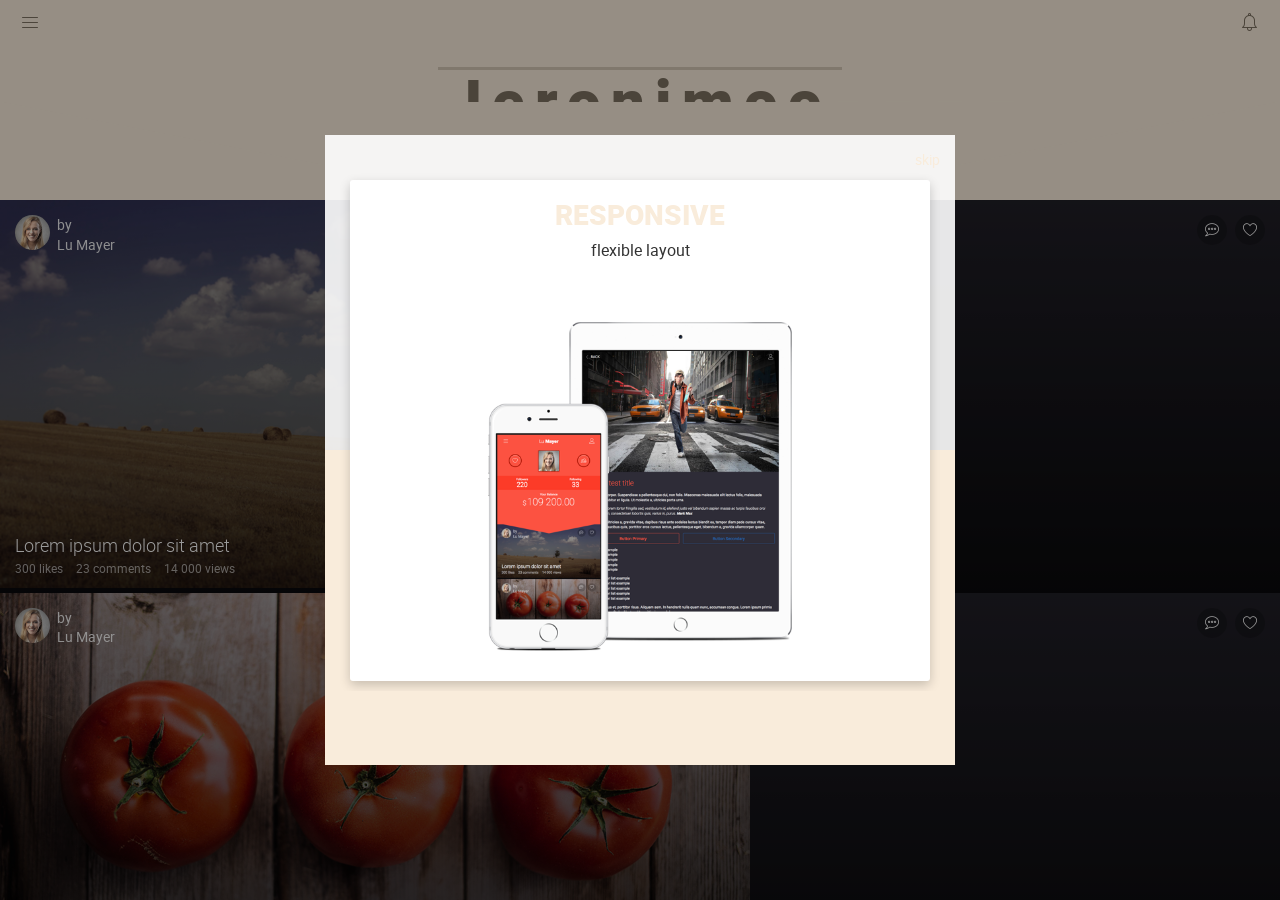
==== www/index.html @ 75366cb3 "sd asd" ====
﻿<!DOCTYPE html>
<html>

<head>
    <meta charset="utf-8">
    <meta name="viewport"
          content="width=device-width, initial-scale=1, maximum-scale=1, minimum-scale=1, user-scalable=no, minimal-ui">
    <meta name="apple-mobile-web-app-capable" content="yes">
    <meta name="apple-mobile-web-app-status-bar-style" content="black">

    <link rel="apple-touch-icon" sizes="57x57" href="assets/img/favicons/apple-touch-icon-57x57.png">
    <link rel="apple-touch-icon" sizes="60x60" href="assets/img/favicons/apple-touch-icon-60x60.png">
    <link rel="apple-touch-icon" sizes="72x72" href="assets/img/favicons/apple-touch-icon-72x72.png">
    <link rel="apple-touch-icon" sizes="76x76" href="assets/img/favicons/apple-touch-icon-76x76.png">
    <link rel="apple-touch-icon" sizes="114x114" href="assets/img/favicons/apple-touch-icon-114x114.png">
    <link rel="apple-touch-icon" sizes="120x120" href="assets/img/favicons/apple-touch-icon-120x120.png">
    <link rel="apple-touch-icon" sizes="144x144" href="assets/img/favicons/apple-touch-icon-144x144.png">
    <link rel="apple-touch-icon" sizes="152x152" href="assets/img/favicons/apple-touch-icon-152x152.png">
    <link rel="apple-touch-icon" sizes="180x180" href="assets/img/favicons/apple-touch-icon-180x180.png">
    <link rel="icon" type="image/png" href="assets/img/favicons/favicon-32x32.png" sizes="32x32">
    <link rel="icon" type="image/png" href="assets/img/favicons/android-chrome-192x192.png" sizes="192x192">
    <link rel="icon" type="image/png" href="assets/img/favicons/favicon-96x96.png" sizes="96x96">
    <link rel="icon" type="image/png" href="assets/img/favicons/favicon-16x16.png" sizes="16x16">
    <link rel="manifest" href="assets/img/favicons/manifest.json">
    <meta name="msapplication-TileColor" content="#2b5797">
    <meta name="msapplication-TileImage" content="assets/img/favicons/mstile-144x144.png">
    <meta name="theme-color" content="#ffffff">

    <title>Jeronimoo</title>

    <link rel="stylesheet" href="bower_components/font-awesome/css/font-awesome.min.css">
    <link rel="stylesheet" href="bower_components/framework7/dist/css/framework7.ios.min.css">
    <link rel="stylesheet" href="bower_components/swipebox/src/css/swipebox.css">
    <link rel="stylesheet" href="bower_components/owl-carousel/owl-carousel/owl.carousel.css">
    <link rel="stylesheet" href="bower_components/owl-carousel/owl-carousel/owl.theme.css">

    <link rel="stylesheet" href="assets/css/app.css">
    <link rel="stylesheet" href="assets/themes/beige/style.css" id="theme-style">
</head>
<body class="">

<div class="statusbar-overlay"></div>
<div class="panel-overlay"></div>

<!-- Left panel -->
<div class="panel panel-left panel-reveal">
    <div class="line"></div>

    <div class="logo-box mt-10">
        <strong>Jeronimoo</strong>
        <div>Avalie Pessoas</div>
    </div>

    <div class="list-block mt-15">
        <div class="list-group">
            <nav>
                <ul>
                    <li class="divider">
                        Menu
                    </li>
                    <li>
                        <a href="index.html" class="item-link close-panel item-content">
                            <div class="item-media">
                                <i class="fa fa-home"></i>
                            </div>
                            <div class="item-inner">
                                <div class="item-title">Dashboard</div>
                                <div class="item-after">
                                    <span class="badge badge-primary">32</span>
                                </div>
                            </div>
                        </a>

                        <a href="#" class="js-toggle-menu"><span class="icon-chevron-down"></span></a>
                        <ul>
                            <li>
                                <a href="splash.html" class="item-link close-panel item-content">
                                    <div class="item-media">
                                        <i class="fa fa-lock"></i>
                                    </div>
                                    <div class="item-inner">
                                        <div class="item-title">Splash</div>
                                    </div>
                                </a>
                            </li>
                            <li>
                                <a href="login.html" class="item-link close-panel item-content">
                                    <div class="item-media">
                                        <i class="fa fa-lock"></i>
                                    </div>
                                    <div class="item-inner">
                                        <div class="item-title">Login</div>
                                    </div>
                                </a>
                            </li>
                            <li>
                                <a href="registration.html" class="item-link close-panel item-content">
                                    <div class="item-media">
                                        <i class="fa fa-lock"></i>
                                    </div>
                                    <div class="item-inner">
                                        <div class="item-title">Sign Up</div>
                                    </div>
                                </a>
                            </li>
                            <li>
                                <a href="index.html" class="item-link close-panel item-content">
                                    <div class="item-media">
                                        <i class="fa fa-user"></i>
                                    </div>
                                    <div class="item-inner">
                                        <div class="item-title">Dashboard</div>
                                    </div>
                                </a>
                            </li>
                            <li>
                                <a href="dashboard-1.html" class="item-link close-panel item-content">
                                    <div class="item-media">
                                        <i class="fa fa-user"></i>
                                    </div>
                                    <div class="item-inner">
                                        <div class="item-title">Dashboard 1</div>
                                    </div>
                                </a>
                            </li>
                            <li>
                                <a href="dashboard.html" class="item-link close-panel item-content">
                                    <div class="item-media">
                                        <i class="fa fa-th"></i>
                                    </div>
                                    <div class="item-inner">
                                        <div class="item-title">Menu</div>
                                    </div>
                                </a>
                            </li>
                        </ul>
                    </li>

                    <li>
                        <a href="misc.html" class="item-link close-panel item-content">
                            <div class="item-media">
                                <i class="fa fa-cubes"></i>
                            </div>
                            <div class="item-inner">
                                <div class="item-title">UI Elements</div>
                            </div>
                        </a>

                        <a href="#" class="js-toggle-menu"><span class="icon-chevron-down"></span></a>
                        <ul>
                            <li>
                                <a href="misc.html" class="item-link close-panel item-content">
                                    <div class="item-media">
                                        <i class="fa fa-bullseye"></i>
                                    </div>
                                    <div class="item-inner">
                                        <div class="item-title">MISC</div>
                                    </div>
                                </a>
                            </li>
                            <li>
                                <a href="buttons.html" class="item-link close-panel item-content">
                                    <div class="item-media">
                                        <i class="fa fa-square"></i>
                                    </div>
                                    <div class="item-inner">
                                        <div class="item-title">Buttons</div>
                                    </div>
                                </a>
                            </li>
                            <li>
                                <a href="charts.html" class="item-link close-panel item-content">
                                    <div class="item-media">
                                        <i class="fa fa-area-chart"></i>
                                    </div>
                                    <div class="item-inner">
                                        <div class="item-title">Charts</div>
                                    </div>
                                </a>
                            </li>
                            <li>
                                <a href="tabs.html" class="item-link close-panel item-content">
                                    <div class="item-media">
                                        <i class="fa fa-folder-o"></i>
                                    </div>
                                    <div class="item-inner">
                                        <div class="item-title">Tabs</div>
                                    </div>
                                </a>
                            </li>
                            <li>
                                <a href="accordion.html" class="item-link close-panel item-content">
                                    <div class="item-media">
                                        <i class="fa fa-bars"></i>
                                    </div>
                                    <div class="item-inner">
                                        <div class="item-title">Accordion</div>
                                    </div>
                                </a>
                            </li>
                        </ul>
                    </li>
                    <li>
                        <a href="charts.html" class="item-link close-panel item-content">
                            <div class="item-media">
                                <i class="fa fa-area-chart"></i>
                            </div>
                            <div class="item-inner">
                                <div class="item-title">Charts</div>
                            </div>
                        </a>
                    </li>
                    <li>
                        <a href="about.html" class="item-link close-panel item-content">
                            <div class="item-media">
                                <i class="fa fa-file-text-o"></i>
                            </div>
                            <div class="item-inner">
                                <div class="item-title">Article</div>
                            </div>
                        </a>
                    </li>
                    <li>
                        <a href="blog.html" class="item-link close-panel item-content">
                            <div class="item-media">
                                <i class="fa fa-newspaper-o"></i>
                            </div>
                            <div class="item-inner">
                                <div class="item-title">News</div>
                            </div>
                        </a>
                    </li>
                    <li>
                        <a href="features.html" class="item-link close-panel item-content">
                            <div class="item-media">
                                <i class="fa fa-magic"></i>
                            </div>
                            <div class="item-inner">
                                <div class="item-title">Features</div>
                            </div>
                        </a>
                    </li>
                    <li>
                        <a href="gallery-3col.html" class="item-link close-panel item-content">
                            <div class="item-media">
                                <i class="fa fa-picture-o"></i>
                            </div>
                            <div class="item-inner">
                                <div class="item-title">Gallery</div>
                            </div>
                        </a>
                    </li>
                    <li>
                        <a href="videos.html" class="item-link close-panel item-content">
                            <div class="item-media">
                                <i class="fa fa-video-camera"></i>
                            </div>
                            <div class="item-inner">
                                <div class="item-title">Videos</div>
                            </div>
                        </a>
                    </li>
                    <li>
                        <a href="contact.html" class="item-link close-panel item-content">
                            <div class="item-media">
                                <i class="fa fa-envelope-o"></i>
                            </div>
                            <div class="item-inner">
                                <div class="item-title">Contact</div>
                            </div>
                        </a>
                    </li>
                    <li class="divider">
                        Social
                    </li>
                    <li>
                        <a href="twitter.html" class="item-link close-panel item-content">
                            <div class="item-media">
                                <i class="fa fa-twitter"></i>
                            </div>
                            <div class="item-inner">
                                <div class="item-title">Twitter</div>
                            </div>
                        </a>
                    </li>
                    <li>
                        <a href="flickr.html" class="item-link close-panel item-content">
                            <div class="item-media">
                                <i class="fa fa-flickr"></i>
                            </div>
                            <div class="item-inner">
                                <div class="item-title">Flickr</div>
                            </div>
                        </a>
                    </li>
                    <li>
                        <a href="chat.html" class="item-link close-panel item-content">
                            <div class="item-media">
                                <i class="fa fa-weixin"></i>
                            </div>
                            <div class="item-inner">
                                <div class="item-title">Chat</div>
                                <div class="item-after">
                                    <span class="badge badge-secondary">5</span>
                                </div>
                            </div>
                        </a>
                    </li>
                </ul>
            </nav>
        </div>
    </div>

</div>

<!-- Right panel -->
<div class="panel panel-right panel-reveal">
    <div class="line"></div>

    <!--<div class="user-banner">-->
        <!--<span class="ava-box">-->
            <!--<img src="assets/img/tmp/ava4.jpg" alt="">-->
        <!--</span>-->
    <!--</div>-->

    <div class="welcome-msg">
        <h3>Hello <strong>Lu</strong>!</h3>
        <h4>How is your day going?</h4>
    </div>

    <div class="list-block mt-15">
        <div class="list-group">
            <nav class="menu">
                <ul>
                    <li>
                        <a href="index.html" class="item-link close-panel item-content">
                            <div class="item-media">
                                <i class="icon-man"></i>
                            </div>
                            <div class="item-inner">
                                <div class="item-title">Profile</div>
                            </div>
                        </a>
                    </li>
                    <li>
                        <a href="settings.html" class="item-link close-panel item-content">
                            <div class="item-media">
                                <i class="icon-cog"></i>
                            </div>
                            <div class="item-inner">
                                <div class="item-title">Settings</div>
                            </div>
                        </a>
                    </li>
                    <li>
                        <a href="index.html" class="item-link close-panel item-content">
                            <div class="item-media">
                                <i class="icon-envelope"></i>
                            </div>
                            <div class="item-inner">
                                <div class="item-title">Messages</div>
                            </div>
                        </a>
                    </li>
                    <li>
                        <a href="index.html" class="item-link close-panel item-content">
                            <div class="item-media">
                                <i class="icon-heart"></i>
                            </div>
                            <div class="item-inner">
                                <div class="item-title">I Like It</div>
                            </div>
                        </a>
                    </li>
                    <li>
                        <a href="index.html" class="item-link close-panel item-content">
                            <div class="item-media">
                                <i class="icon-group-work"></i>
                            </div>
                            <div class="item-inner">
                                <div class="item-title">Friends</div>
                            </div>
                        </a>
                    </li>
                    <li>
                        <a href="index.html" class="item-link close-panel item-content">
                            <div class="item-media">
                                <i class="icon-exit-right"></i>
                            </div>
                            <div class="item-inner">
                                <div class="item-title">Logout</div>
                            </div>
                        </a>
                    </li>
                </ul>
            </nav>
        </div>

        <div class="list-group mt-20">
            <nav>
                <ul>
                    <li>
                        <a href="#" class="item-link item-primary close-panel item-content">
                            <div class="item-media">
                                <i class="fa fa-info-circle"></i>
                            </div>
                            <div class="item-inner">
                                <div class="item-title">About APP/Website</div>
                            </div>
                        </a>
                    </li>
                </ul>
            </nav>
        </div>
    </div>
</div>

<!-- Views -->
<div class="views">
    <div class="view view-main">

        <div class="navbar navbar-clear anim-navbar">
            <div class="navbar-inner">
                <div class="left">
                    <a href="#" class="link icon-only open-panel">
                        <span class="kkicon icon-menu"></span>
                    </a>
                </div>
                <div class="center sliding">
                    <span class="anim-logo-small" style="opacity: 0">Jeronimoo</span>
                </div>
                <div class="right">
                    <a href="#" class="link icon-only open-panel" data-panel="right">
                        <span class="kkicon icon-alarm"></span>
                    </a>
                </div>
            </div>
        </div>

        <div class="pages navbar-fixed toolbar-fixed ">
            <div data-page="index" class="page ">
                <div class="page-content">

                    <div class="nice-header header-fix-top small">
                        <div class="logo anim-logo">
                            <h1>Jeronimoo</h1>
                            <h2>Avalie Pessoas</h2>
                        </div>
                        <svg class="anim-svg" viewBox="0 0 629 63" version="1.1" xmlns="http://www.w3.org/2000/svg" xmlns:xlink="http://www.w3.org/1999/xlink" xmlns:sketch="http://www.bohemiancoding.com/sketch/ns">
                            <defs></defs>
                            <g id="Page-1" stroke="none" stroke-width="1" fill="none" fill-rule="evenodd" sketch:type="MSPage">
                                <g id="Splash" sketch:type="MSArtboardGroup" transform="translate(-60.000000, -749.000000)" fill="#FFFFFF">
                                    <g id="flaga" sketch:type="MSLayerGroup">
                                        <path d="M60.7617187,750.025391 L375.435547,811.568359 L688.558594,749.867188 L60.7617187,750.025391 Z" id="Path-30" sketch:type="MSShapeGroup"></path>
                                    </g>
                                </g>
                            </g>
                        </svg>
                    </div>

                    <article>
                        <div class="author">
                            <img src="assets/img/tmp/ava-demo.jpg" alt=""/>
                            <span>
                                by<br>Lu Mayer
                            </span>
                        </div>
                        <div class="buttons">
                            <a href="#"><span class="icon-bubble-dots"></span></a>
                            <a href="#"><span class="icon-heart"></span></a>
                        </div>
                        <div class="text">
                            <h2>
                                <a href="about.html">Lorem ipsum dolor sit amet</a>
                            </h2>
                            <span>300 likes</span>
                            <span>23 comments</span>
                            <span>14 000 views</span>
                        </div>
                        <img class="article-bg" src="assets/img/tmp/temp_1.png" alt=""/>
                    </article>

                    <article>
                        <div class="author">
                            <img src="assets/img/tmp/ava-demo.jpg" alt=""/>
                            <span>
                                by<br>Lu Mayer
                            </span>
                        </div>
                        <div class="buttons">
                            <a href="#"><span class="icon-bubble-dots"></span></a>
                            <a href="#"><span class="icon-heart"></span></a>
                        </div>
                        <div class="text">
                            <h2>
                                <a href="about.html">Lorem ipsum dolor sit amet</a>
                            </h2>
                            <span>300 likes</span>
                            <span>23 comments</span>
                            <span>14 000 views</span>
                        </div>
                        <img class="article-bg" src="assets/img/tmp/temp_2.png" alt=""/>
                    </article>

                    <article>
                        <div class="author">
                            <img src="assets/img/tmp/ava-demo.jpg" alt=""/>
                            <span>
                                by<br>Lu Mayer
                            </span>
                        </div>
                        <div class="buttons">
                            <a href="#"><span class="icon-bubble-dots"></span></a>
                            <a href="#"><span class="icon-heart"></span></a>
                        </div>
                        <div class="text">
                            <h2>
                                <a href="about.html">Lorem ipsum dolor sit amet</a>
                            </h2>
                            <span>300 likes</span>
                            <span>23 comments</span>
                            <span>14 000 views</span>
                        </div>
                        <img class="article-bg" src="assets/img/tmp/temp_3.png" alt=""/>
                    </article>
                    <article>
                        <div class="author">
                            <img src="assets/img/tmp/ava-demo.jpg" alt=""/>
                            <span>
                                by<br>Lu Mayer
                            </span>
                        </div>
                        <div class="buttons">
                            <a href="#"><span class="icon-bubble-dots"></span></a>
                            <a href="#"><span class="icon-heart"></span></a>
                        </div>
                        <div class="text">
                            <h2>
                                <a href="about.html">Lorem ipsum dolor sit amet</a>
                            </h2>
                            <span>300 likes</span>
                            <span>23 comments</span>
                            <span>14 000 views</span>
                        </div>
                        <img class="article-bg" src="assets/img/tmp/temp_4.png" alt=""/>
                    </article>
                    <article>
                        <div class="author">
                            <img src="assets/img/tmp/ava-demo.jpg" alt=""/>
                            <span>
                                by<br>Lu Mayer
                            </span>
                        </div>
                        <div class="buttons">
                            <a href="#"><span class="icon-bubble-dots"></span></a>
                            <a href="#"><span class="icon-heart"></span></a>
                        </div>
                        <div class="text">
                            <h2>
                                <a href="about.html">Lorem ipsum dolor sit amet</a>
                            </h2>
                            <span>300 likes</span>
                            <span>23 comments</span>
                            <span>14 000 views</span>
                        </div>
                        <img class="article-bg" src="assets/img/tmp/temp_5.png" alt=""/>
                    </article>

                </div>
            </div>
        </div>

    </div>
</div>

<div class="popup popup-splash">
    <div class="content-block">
        <a href="#" class="close-popup">
            skip
        </a>

        <div class="swiper-container">
            <div class="swiper-wrapper">
                <div class="swiper-slide text-center">
                    <div class="slide-content">
                        <h2>Responsive</h2>

                        <h3>flexible layout</h3>
                        <img src="assets/img/tmp/slide1.png" alt=""/>
                    </div>
                </div>
                <div class="swiper-slide text-center">
                    <div class="slide-content">
                        <h2>Very Detailed</h2>

                        <h3>20+ page templates</h3>
                        <img src="assets/img/tmp/slide2.png" alt=""/>
                    </div>
                </div>
                <div class="swiper-slide text-center">
                    <div class="slide-content clearfix">
                        <h2>Call<br>Us Now</h2>

                        <h3>Lorem ipsum dolor sit amet enim. Etiam ullamcorper. Suspendisse a pellentesque dui, non felis.
                            Maecenas malesuada elit lectus felis, malesuada ultricies.</h3>
                        <a href="#" class="button mt-50 mb-20">Click to call!</a>
                    </div>
                </div>
            </div>
            <div class="bottom-color"></div>
            <div class="swiper-pagination"></div>
        </div>

    </div>
</div>


<div class="popup popup-login">
    <div class="content-block">
        <a href="#" class="close-popup">
            skip
        </a>

        <div class="text-center mt-70">
            <h2>Hello!</h2>

            <h3>You wont to login?!</h3>
        </div>

        <div class="forms mt-50">
            <form method="post"
                  class="js-validate"
                  novalidate="novalidate">

                <div class="form-row">
                    <div class="input-text">
                        <input type="text" name="login" placeholder="Login" required>
                    </div>
                </div>
                <div class="form-row">
                    <div class="input-text">
                        <input type="password" name="password" placeholder="Password" required>
                    </div>
                </div>
                <div class="form-row">
                    <div class="input-submit">
                        <a href="#" class="button button-big js-form-submit button-fill button-primary">Login</a>
                    </div>
                </div>
            </form>
        </div>

        <a href="#" class="more-info">I don't have a APP account.</a>
    </div>
</div>


<!-- Picker -->
<div class="picker-modal picker-social">
    <div class="toolbar">
        <div class="toolbar-inner">
            <div class="left"></div>
            <div class="right"><a href="#" class="close-picker">done</a></div>
        </div>
    </div>
    <div class="picker-modal-inner">
        <div class="content-block mt-15 mb-10">
            <h3>Sharing is sexy!</h3>

            <p>Duis ac nibh ac quam quam sagittis tortor. Cum sociis natoque penatibus et neque.</p>

            <div class="social-buttons">
                <a href="#" class="kkicon-twitter"><i class="fa fa-twitter"></i></a>
                <a href="#" class="kkicon-facebook"><i class="fa fa-facebook"></i></a>
                <a href="#" class="kkicon-pinterest"><i class="fa fa-pinterest"></i></a>
                <a href="#" class="kkicon-linkedin"><i class="fa fa-linkedin"></i></a>
                <a href="#" class="kkicon-gplus"><i class="fa fa-google-plus"></i></a>
                <a href="#" class="kkicon-flickr"><i class="fa fa-flickr"></i></a>
            </div>
        </div>
    </div>
</div>

<script type="text/javascript" src="bower_components/jquery/dist/jquery.min.js"></script>
<script type="text/javascript" src="bower_components/swipebox/src/js/jquery.swipebox.min.js"></script>
<script type="text/javascript" src="bower_components/framework7/dist/js/framework7.min.js"></script>
<script type="text/javascript" src="bower_components/jquery-validation/dist/jquery.validate.min.js"></script>
<script type="text/javascript" src="bower_components/Tweetie/tweetie.min.js"></script>
<script type="text/javascript" src="bower_components/chartjs/Chart.js"></script>
<script type="text/javascript" src="bower_components/scrollAnimate/jquery.scrollAnimate.js"></script>
<script src="bower_components/owl-carousel/owl-carousel/owl.carousel.min.js"></script>

<script type="text/javascript" src="assets/js/jflickrfeed.min.js"></script>
<script type="text/javascript" src="assets/js/min/app.js"></script>
<script type="text/javascript" src="assets/js/animations.js"></script>


</body>

<!-- Mirrored from themes.krzysztof-furtak.pl/themes/Jeronimoo/Jeronimoo/index.html by HTTrack Website Copier/3.x [XR&CO'2014], Wed, 21 Oct 2015 23:39:39 GMT -->
</html>
---- www/bower_components/framework7/dist/css/framework7.ios.min.css ----
body,html{position:relative;height:100%;width:100%;overflow-x:hidden}body{font-family:Helvetica Neue,Helvetica,Arial,sans-serif;margin:0;padding:0;color:#000;font-size:14px;line-height:1.4;width:100%;-webkit-text-size-adjust:100%;background:#fff;overflow:hidden}@media all and (width:1024px) and (height:691px) and (orientation:landscape){body,html{height:671px}}@media all and (width:1024px) and (height:692px) and (orientation:landscape){body,html{height:672px}}*{-webkit-tap-highlight-color:transparent;-webkit-touch-callout:none}a,input,select,textarea{outline:0}a{text-decoration:none;color:#007aff}p{margin:1em 0}.row{display:-webkit-box;display:-ms-flexbox;display:-webkit-flex;display:flex;-webkit-box-pack:justify;-ms-flex-pack:justify;-webkit-justify-content:space-between;justify-content:space-between;-webkit-box-lines:multiple;-moz-box-lines:multiple;-webkit-flex-wrap:wrap;-ms-flex-wrap:wrap;flex-wrap:wrap;-webkit-box-align:start;-ms-flex-align:start;-webkit-align-items:flex-start;align-items:flex-start}.row>[class*=col-]{box-sizing:border-box}.row .col-auto{width:100%}.row .col-100{width:100%;width:-webkit-calc((100% - 15px*0)/ 1);width:calc((100% - 15px*0)/ 1)}.row.no-gutter .col-100{width:100%}.row .col-95{width:95%;width:-webkit-calc((100% - 15px*.05263157894736836)/ 1.0526315789473684);width:calc((100% - 15px*.05263157894736836)/ 1.0526315789473684)}.row.no-gutter .col-95{width:95%}.row .col-90{width:90%;width:-webkit-calc((100% - 15px*.11111111111111116)/ 1.1111111111111112);width:calc((100% - 15px*.11111111111111116)/ 1.1111111111111112)}.row.no-gutter .col-90{width:90%}.row .col-85{width:85%;width:-webkit-calc((100% - 15px*.17647058823529416)/ 1.1764705882352942);width:calc((100% - 15px*.17647058823529416)/ 1.1764705882352942)}.row.no-gutter .col-85{width:85%}.row .col-80{width:80%;width:-webkit-calc((100% - 15px*.25)/ 1.25);width:calc((100% - 15px*.25)/ 1.25)}.row.no-gutter .col-80{width:80%}.row .col-75{width:75%;width:-webkit-calc((100% - 15px*.33333333333333326)/ 1.3333333333333333);width:calc((100% - 15px*.33333333333333326)/ 1.3333333333333333)}.row.no-gutter .col-75{width:75%}.row .col-66{width:66.66666666666666%;width:-webkit-calc((100% - 15px*.5000000000000002)/ 1.5000000000000002);width:calc((100% - 15px*.5000000000000002)/ 1.5000000000000002)}.row.no-gutter .col-66{width:66.66666666666666%}.row .col-60{width:60%;width:-webkit-calc((100% - 15px*.6666666666666667)/ 1.6666666666666667);width:calc((100% - 15px*.6666666666666667)/ 1.6666666666666667)}.row.no-gutter .col-60{width:60%}.row .col-50{width:50%;width:-webkit-calc((100% - 15px*1)/ 2);width:calc((100% - 15px*1)/ 2)}.row.no-gutter .col-50{width:50%}.row .col-40{width:40%;width:-webkit-calc((100% - 15px*1.5)/ 2.5);width:calc((100% - 15px*1.5)/ 2.5)}.row.no-gutter .col-40{width:40%}.row .col-33{width:33.333333333333336%;width:-webkit-calc((100% - 15px*2)/ 3);width:calc((100% - 15px*2)/ 3)}.row.no-gutter .col-33{width:33.333333333333336%}.row .col-25{width:25%;width:-webkit-calc((100% - 15px*3)/ 4);width:calc((100% - 15px*3)/ 4)}.row.no-gutter .col-25{width:25%}.row .col-20{width:20%;width:-webkit-calc((100% - 15px*4)/ 5);width:calc((100% - 15px*4)/ 5)}.row.no-gutter .col-20{width:20%}.row .col-15{width:15%;width:-webkit-calc((100% - 15px*5.666666666666667)/ 6.666666666666667);width:calc((100% - 15px*5.666666666666667)/ 6.666666666666667)}.row.no-gutter .col-15{width:15%}.row .col-10{width:10%;width:-webkit-calc((100% - 15px*9)/ 10);width:calc((100% - 15px*9)/ 10)}.row.no-gutter .col-10{width:10%}.row .col-5{width:5%;width:-webkit-calc((100% - 15px*19)/ 20);width:calc((100% - 15px*19)/ 20)}.row.no-gutter .col-5{width:5%}.row .col-auto:nth-last-child(1),.row .col-auto:nth-last-child(1)~.col-auto{width:100%;width:-webkit-calc((100% - 15px*0)/ 1);width:calc((100% - 15px*0)/ 1)}.row.no-gutter .col-auto:nth-last-child(1),.row.no-gutter .col-auto:nth-last-child(1)~.col-auto{width:100%}.row .col-auto:nth-last-child(2),.row .col-auto:nth-last-child(2)~.col-auto{width:50%;width:-webkit-calc((100% - 15px*1)/ 2);width:calc((100% - 15px*1)/ 2)}.row.no-gutter .col-auto:nth-last-child(2),.row.no-gutter .col-auto:nth-last-child(2)~.col-auto{width:50%}.row .col-auto:nth-last-child(3),.row .col-auto:nth-last-child(3)~.col-auto{width:33.33333333%;width:-webkit-calc((100% - 15px*2)/ 3);width:calc((100% - 15px*2)/ 3)}.row.no-gutter .col-auto:nth-last-child(3),.row.no-gutter .col-auto:nth-last-child(3)~.col-auto{width:33.33333333%}.row .col-auto:nth-last-child(4),.row .col-auto:nth-last-child(4)~.col-auto{width:25%;width:-webkit-calc((100% - 15px*3)/ 4);width:calc((100% - 15px*3)/ 4)}.row.no-gutter .col-auto:nth-last-child(4),.row.no-gutter .col-auto:nth-last-child(4)~.col-auto{width:25%}.row .col-auto:nth-last-child(5),.row .col-auto:nth-last-child(5)~.col-auto{width:20%;width:-webkit-calc((100% - 15px*4)/ 5);width:calc((100% - 15px*4)/ 5)}.row.no-gutter .col-auto:nth-last-child(5),.row.no-gutter .col-auto:nth-last-child(5)~.col-auto{width:20%}.row .col-auto:nth-last-child(6),.row .col-auto:nth-last-child(6)~.col-auto{width:16.66666667%;width:-webkit-calc((100% - 15px*5)/ 6);width:calc((100% - 15px*5)/ 6)}.row.no-gutter .col-auto:nth-last-child(6),.row.no-gutter .col-auto:nth-last-child(6)~.col-auto{width:16.66666667%}.row .col-auto:nth-last-child(7),.row .col-auto:nth-last-child(7)~.col-auto{width:14.28571429%;width:-webkit-calc((100% - 15px*6)/ 7);width:calc((100% - 15px*6)/ 7)}.row.no-gutter .col-auto:nth-last-child(7),.row.no-gutter .col-auto:nth-last-child(7)~.col-auto{width:14.28571429%}.row .col-auto:nth-last-child(8),.row .col-auto:nth-last-child(8)~.col-auto{width:12.5%;width:-webkit-calc((100% - 15px*7)/ 8);width:calc((100% - 15px*7)/ 8)}.row.no-gutter .col-auto:nth-last-child(8),.row.no-gutter .col-auto:nth-last-child(8)~.col-auto{width:12.5%}.row .col-auto:nth-last-child(9),.row .col-auto:nth-last-child(9)~.col-auto{width:11.11111111%;width:-webkit-calc((100% - 15px*8)/ 9);width:calc((100% - 15px*8)/ 9)}.row.no-gutter .col-auto:nth-last-child(9),.row.no-gutter .col-auto:nth-last-child(9)~.col-auto{width:11.11111111%}.row .col-auto:nth-last-child(10),.row .col-auto:nth-last-child(10)~.col-auto{width:10%;width:-webkit-calc((100% - 15px*9)/ 10);width:calc((100% - 15px*9)/ 10)}.row.no-gutter .col-auto:nth-last-child(10),.row.no-gutter .col-auto:nth-last-child(10)~.col-auto{width:10%}.row .col-auto:nth-last-child(11),.row .col-auto:nth-last-child(11)~.col-auto{width:9.09090909%;width:-webkit-calc((100% - 15px*10)/ 11);width:calc((100% - 15px*10)/ 11)}.row.no-gutter .col-auto:nth-last-child(11),.row.no-gutter .col-auto:nth-last-child(11)~.col-auto{width:9.09090909%}.row .col-auto:nth-last-child(12),.row .col-auto:nth-last-child(12)~.col-auto{width:8.33333333%;width:-webkit-calc((100% - 15px*11)/ 12);width:calc((100% - 15px*11)/ 12)}.row.no-gutter .col-auto:nth-last-child(12),.row.no-gutter .col-auto:nth-last-child(12)~.col-auto{width:8.33333333%}.row .col-auto:nth-last-child(13),.row .col-auto:nth-last-child(13)~.col-auto{width:7.69230769%;width:-webkit-calc((100% - 15px*12)/ 13);width:calc((100% - 15px*12)/ 13)}.row.no-gutter .col-auto:nth-last-child(13),.row.no-gutter .col-auto:nth-last-child(13)~.col-auto{width:7.69230769%}.row .col-auto:nth-last-child(14),.row .col-auto:nth-last-child(14)~.col-auto{width:7.14285714%;width:-webkit-calc((100% - 15px*13)/ 14);width:calc((100% - 15px*13)/ 14)}.row.no-gutter .col-auto:nth-last-child(14),.row.no-gutter .col-auto:nth-last-child(14)~.col-auto{width:7.14285714%}.row .col-auto:nth-last-child(15),.row .col-auto:nth-last-child(15)~.col-auto{width:6.66666667%;width:-webkit-calc((100% - 15px*14)/ 15);width:calc((100% - 15px*14)/ 15)}.row.no-gutter .col-auto:nth-last-child(15),.row.no-gutter .col-auto:nth-last-child(15)~.col-auto{width:6.66666667%}@media all and (min-width:768px){.row .tablet-100{width:100%;width:-webkit-calc((100% - 15px*0)/ 1);width:calc((100% - 15px*0)/ 1)}.row.no-gutter .tablet-100{width:100%}.row .tablet-95{width:95%;width:-webkit-calc((100% - 15px*.05263157894736836)/ 1.0526315789473684);width:calc((100% - 15px*.05263157894736836)/ 1.0526315789473684)}.row.no-gutter .tablet-95{width:95%}.row .tablet-90{width:90%;width:-webkit-calc((100% - 15px*.11111111111111116)/ 1.1111111111111112);width:calc((100% - 15px*.11111111111111116)/ 1.1111111111111112)}.row.no-gutter .tablet-90{width:90%}.row .tablet-85{width:85%;width:-webkit-calc((100% - 15px*.17647058823529416)/ 1.1764705882352942);width:calc((100% - 15px*.17647058823529416)/ 1.1764705882352942)}.row.no-gutter .tablet-85{width:85%}.row .tablet-80{width:80%;width:-webkit-calc((100% - 15px*.25)/ 1.25);width:calc((100% - 15px*.25)/ 1.25)}.row.no-gutter .tablet-80{width:80%}.row .tablet-75{width:75%;width:-webkit-calc((100% - 15px*.33333333333333326)/ 1.3333333333333333);width:calc((100% - 15px*.33333333333333326)/ 1.3333333333333333)}.row.no-gutter .tablet-75{width:75%}.row .tablet-66{width:66.66666666666666%;width:-webkit-calc((100% - 15px*.5000000000000002)/ 1.5000000000000002);width:calc((100% - 15px*.5000000000000002)/ 1.5000000000000002)}.row.no-gutter .tablet-66{width:66.66666666666666%}.row .tablet-60{width:60%;width:-webkit-calc((100% - 15px*.6666666666666667)/ 1.6666666666666667);width:calc((100% - 15px*.6666666666666667)/ 1.6666666666666667)}.row.no-gutter .tablet-60{width:60%}.row .tablet-50{width:50%;width:-webkit-calc((100% - 15px*1)/ 2);width:calc((100% - 15px*1)/ 2)}.row.no-gutter .tablet-50{width:50%}.row .tablet-40{width:40%;width:-webkit-calc((100% - 15px*1.5)/ 2.5);width:calc((100% - 15px*1.5)/ 2.5)}.row.no-gutter .tablet-40{width:40%}.row .tablet-33{width:33.333333333333336%;width:-webkit-calc((100% - 15px*2)/ 3);width:calc((100% - 15px*2)/ 3)}.row.no-gutter .tablet-33{width:33.333333333333336%}.row .tablet-25{width:25%;width:-webkit-calc((100% - 15px*3)/ 4);width:calc((100% - 15px*3)/ 4)}.row.no-gutter .tablet-25{width:25%}.row .tablet-20{width:20%;width:-webkit-calc((100% - 15px*4)/ 5);width:calc((100% - 15px*4)/ 5)}.row.no-gutter .tablet-20{width:20%}.row .tablet-15{width:15%;width:-webkit-calc((100% - 15px*5.666666666666667)/ 6.666666666666667);width:calc((100% - 15px*5.666666666666667)/ 6.666666666666667)}.row.no-gutter .tablet-15{width:15%}.row .tablet-10{width:10%;width:-webkit-calc((100% - 15px*9)/ 10);width:calc((100% - 15px*9)/ 10)}.row.no-gutter .tablet-10{width:10%}.row .tablet-5{width:5%;width:-webkit-calc((100% - 15px*19)/ 20);width:calc((100% - 15px*19)/ 20)}.row.no-gutter .tablet-5{width:5%}.row .tablet-auto:nth-last-child(1),.row .tablet-auto:nth-last-child(1)~.col-auto{width:100%;width:-webkit-calc((100% - 15px*0)/ 1);width:calc((100% - 15px*0)/ 1)}.row.no-gutter .tablet-auto:nth-last-child(1),.row.no-gutter .tablet-auto:nth-last-child(1)~.tablet-auto{width:100%}.row .tablet-auto:nth-last-child(2),.row .tablet-auto:nth-last-child(2)~.col-auto{width:50%;width:-webkit-calc((100% - 15px*1)/ 2);width:calc((100% - 15px*1)/ 2)}.row.no-gutter .tablet-auto:nth-last-child(2),.row.no-gutter .tablet-auto:nth-last-child(2)~.tablet-auto{width:50%}.row .tablet-auto:nth-last-child(3),.row .tablet-auto:nth-last-child(3)~.col-auto{width:33.33333333%;width:-webkit-calc((100% - 15px*2)/ 3);width:calc((100% - 15px*2)/ 3)}.row.no-gutter .tablet-auto:nth-last-child(3),.row.no-gutter .tablet-auto:nth-last-child(3)~.tablet-auto{width:33.33333333%}.row .tablet-auto:nth-last-child(4),.row .tablet-auto:nth-last-child(4)~.col-auto{width:25%;width:-webkit-calc((100% - 15px*3)/ 4);width:calc((100% - 15px*3)/ 4)}.row.no-gutter .tablet-auto:nth-last-child(4),.row.no-gutter .tablet-auto:nth-last-child(4)~.tablet-auto{width:25%}.row .tablet-auto:nth-last-child(5),.row .tablet-auto:nth-last-child(5)~.col-auto{width:20%;width:-webkit-calc((100% - 15px*4)/ 5);width:calc((100% - 15px*4)/ 5)}.row.no-gutter .tablet-auto:nth-last-child(5),.row.no-gutter .tablet-auto:nth-last-child(5)~.tablet-auto{width:20%}.row .tablet-auto:nth-last-child(6),.row .tablet-auto:nth-last-child(6)~.col-auto{width:16.66666667%;width:-webkit-calc((100% - 15px*5)/ 6);width:calc((100% - 15px*5)/ 6)}.row.no-gutter .tablet-auto:nth-last-child(6),.row.no-gutter .tablet-auto:nth-last-child(6)~.tablet-auto{width:16.66666667%}.row .tablet-auto:nth-last-child(7),.row .tablet-auto:nth-last-child(7)~.col-auto{width:14.28571429%;width:-webkit-calc((100% - 15px*6)/ 7);width:calc((100% - 15px*6)/ 7)}.row.no-gutter .tablet-auto:nth-last-child(7),.row.no-gutter .tablet-auto:nth-last-child(7)~.tablet-auto{width:14.28571429%}.row .tablet-auto:nth-last-child(8),.row .tablet-auto:nth-last-child(8)~.col-auto{width:12.5%;width:-webkit-calc((100% - 15px*7)/ 8);width:calc((100% - 15px*7)/ 8)}.row.no-gutter .tablet-auto:nth-last-child(8),.row.no-gutter .tablet-auto:nth-last-child(8)~.tablet-auto{width:12.5%}.row .tablet-auto:nth-last-child(9),.row .tablet-auto:nth-last-child(9)~.col-auto{width:11.11111111%;width:-webkit-calc((100% - 15px*8)/ 9);width:calc((100% - 15px*8)/ 9)}.row.no-gutter .tablet-auto:nth-last-child(9),.row.no-gutter .tablet-auto:nth-last-child(9)~.tablet-auto{width:11.11111111%}.row .tablet-auto:nth-last-child(10),.row .tablet-auto:nth-last-child(10)~.col-auto{width:10%;width:-webkit-calc((100% - 15px*9)/ 10);width:calc((100% - 15px*9)/ 10)}.row.no-gutter .tablet-auto:nth-last-child(10),.row.no-gutter .tablet-auto:nth-last-child(10)~.tablet-auto{width:10%}.row .tablet-auto:nth-last-child(11),.row .tablet-auto:nth-last-child(11)~.col-auto{width:9.09090909%;width:-webkit-calc((100% - 15px*10)/ 11);width:calc((100% - 15px*10)/ 11)}.row.no-gutter .tablet-auto:nth-last-child(11),.row.no-gutter .tablet-auto:nth-last-child(11)~.tablet-auto{width:9.09090909%}.row .tablet-auto:nth-last-child(12),.row .tablet-auto:nth-last-child(12)~.col-auto{width:8.33333333%;width:-webkit-calc((100% - 15px*11)/ 12);width:calc((100% - 15px*11)/ 12)}.row.no-gutter .tablet-auto:nth-last-child(12),.row.no-gutter .tablet-auto:nth-last-child(12)~.tablet-auto{width:8.33333333%}.row .tablet-auto:nth-last-child(13),.row .tablet-auto:nth-last-child(13)~.col-auto{width:7.69230769%;width:-webkit-calc((100% - 15px*12)/ 13);width:calc((100% - 15px*12)/ 13)}.row.no-gutter .tablet-auto:nth-last-child(13),.row.no-gutter .tablet-auto:nth-last-child(13)~.tablet-auto{width:7.69230769%}.row .tablet-auto:nth-last-child(14),.row .tablet-auto:nth-last-child(14)~.col-auto{width:7.14285714%;width:-webkit-calc((100% - 15px*13)/ 14);width:calc((100% - 15px*13)/ 14)}.row.no-gutter .tablet-auto:nth-last-child(14),.row.no-gutter .tablet-auto:nth-last-child(14)~.tablet-auto{width:7.14285714%}.row .tablet-auto:nth-last-child(15),.row .tablet-auto:nth-last-child(15)~.col-auto{width:6.66666667%;width:-webkit-calc((100% - 15px*14)/ 15);width:calc((100% - 15px*14)/ 15)}.row.no-gutter .tablet-auto:nth-last-child(15),.row.no-gutter .tablet-auto:nth-last-child(15)~.tablet-auto{width:6.66666667%}}.view,.views{position:relative;width:100%;height:100%;z-index:5000}.views{overflow:auto;-webkit-overflow-scrolling:touch}.view{overflow:hidden;box-sizing:border-box}.pages{position:relative;width:100%;height:100%;overflow:hidden;background:#000}.page{box-sizing:border-box;position:absolute;left:0;top:0;width:100%;height:100%;background:#efeff4;-webkit-transform:translate3d(0,0,0);transform:translate3d(0,0,0)}.page.cached{display:none}.page-on-left{opacity:.9;-webkit-transform:translate3d(-20%,0,0);transform:translate3d(-20%,0,0)}.page-on-center .swipeback-page-shadow{opacity:1}.page-on-right{-webkit-transform:translate3d(100%,0,0);transform:translate3d(100%,0,0)}.page-on-right .swipeback-page-shadow{opacity:0}.page-content{overflow:auto;-webkit-overflow-scrolling:touch;box-sizing:border-box;height:100%;position:relative;z-index:1}.swipeback-page-shadow{position:absolute;right:100%;top:0;width:16px;height:100%;background:-webkit-linear-gradient(left,rgba(0,0,0,0) 0,rgba(0,0,0,0) 10%,rgba(0,0,0,.01) 50%,rgba(0,0,0,.2) 100%);background:linear-gradient(to right,rgba(0,0,0,0) 0,rgba(0,0,0,0) 10%,rgba(0,0,0,.01) 50%,rgba(0,0,0,.2) 100%);z-index:-1;content:''}html.android .swipeback-page-shadow{display:none;-webkit-animation:none;animation:none}.page-transitioning,.page-transitioning .swipeback-page-shadow{-webkit-transition-duration:400ms;transition-duration:400ms}.page-from-center-to-right:before,.page-from-right-to-center:before{position:absolute;right:100%;top:0;width:16px;height:100%;background:-webkit-linear-gradient(left,rgba(0,0,0,0) 0,rgba(0,0,0,0) 10%,rgba(0,0,0,.01) 50%,rgba(0,0,0,.2) 100%);background:linear-gradient(to right,rgba(0,0,0,0) 0,rgba(0,0,0,0) 10%,rgba(0,0,0,.01) 50%,rgba(0,0,0,.2) 100%);z-index:-1;content:''}html.android .page-from-center-to-right:before,html.android .page-from-right-to-center:before{display:none;-webkit-animation:none;animation:none}.page-from-right-to-center{-webkit-animation:pageFromRightToCenter 400ms forwards;animation:pageFromRightToCenter 400ms forwards}.page-from-right-to-center:before{-webkit-animation:pageFromRightToCenterShadow 400ms forwards;animation:pageFromRightToCenterShadow 400ms forwards}.page-from-center-to-right{-webkit-animation:pageFromCenterToRight 400ms forwards;animation:pageFromCenterToRight 400ms forwards}.page-from-center-to-right:before{-webkit-animation:pageFromCenterToRightShadow 400ms forwards;animation:pageFromCenterToRightShadow 400ms forwards}@-webkit-keyframes pageFromRightToCenter{from{-webkit-transform:translate3d(100%,0,0)}to{-webkit-transform:translate3d(0,0,0)}}@keyframes pageFromRightToCenter{from{transform:translate3d(100%,0,0)}to{transform:translate3d(0,0,0)}}@-webkit-keyframes pageFromRightToCenterShadow{from{opacity:0}to{opacity:1}}@keyframes pageFromRightToCenterShadow{from{opacity:0}to{opacity:1}}@-webkit-keyframes pageFromCenterToRight{from{-webkit-transform:translate3d(0,0,0)}to{-webkit-transform:translate3d(100%,0,0)}}@keyframes pageFromCenterToRight{from{transform:translate3d(0,0,0)}to{transform:translate3d(100%,0,0)}}@-webkit-keyframes pageFromCenterToRightShadow{from{opacity:1}to{opacity:0}}@keyframes pageFromCenterToRightShadow{from{opacity:1}to{opacity:0}}.page-from-center-to-left{-webkit-animation:pageFromCenterToLeft 400ms forwards;animation:pageFromCenterToLeft 400ms forwards}.page-from-left-to-center{-webkit-animation:pageFromLeftToCenter 400ms forwards;animation:pageFromLeftToCenter 400ms forwards}@-webkit-keyframes pageFromCenterToLeft{from{opacity:1;-webkit-transform:translate3d(0,0,0)}to{opacity:.9;-webkit-transform:translate3d(-20%,0,0)}}@keyframes pageFromCenterToLeft{from{transform:translate3d(0,0,0)}to{opacity:.9;transform:translate3d(-20%,0,0)}}@-webkit-keyframes pageFromLeftToCenter{from{opacity:.9;-webkit-transform:translate3d(-20%,0,0)}to{opacity:1;-webkit-transform:translate3d(0,0,0)}}@keyframes pageFromLeftToCenter{from{transform:translate3d(-20%,0,0)}to{opacity:1;transform:translate3d(0,0,0)}}.navbar-inner,.toolbar-inner{position:absolute;left:0;top:0;width:100%;height:100%;padding:0 8px;box-sizing:border-box;display:-webkit-box;display:-ms-flexbox;display:-webkit-flex;display:flex;-webkit-box-pack:justify;-ms-flex-pack:justify;-webkit-justify-content:space-between;justify-content:space-between;-webkit-box-align:center;-ms-flex-align:center;-webkit-align-items:center;align-items:center}.navbar-inner.cached{display:none}.navbar,.toolbar{height:44px;width:100%;box-sizing:border-box;font-size:17px;position:relative;margin:0;z-index:500;-webkit-backface-visibility:hidden;backface-visibility:hidden}.navbar b,.toolbar b{font-weight:500}.navbar a.link,.subnavbar a.link,.toolbar a.link{line-height:44px;height:44px;text-decoration:none;position:relative;display:-webkit-box;display:-ms-flexbox;display:-webkit-flex;display:flex;-webkit-box-pack:start;-ms-flex-pack:start;-webkit-justify-content:flex-start;justify-content:flex-start;-webkit-box-align:center;-ms-flex-align:center;-webkit-align-items:center;align-items:center;-webkit-transition-duration:300ms;transition-duration:300ms}.navbar a.link.active-state,.subnavbar a.link.active-state,.toolbar a.link.active-state,html:not(.watch-active-state) .navbar a.link:active,html:not(.watch-active-state) .subnavbar a.link:active,html:not(.watch-active-state) .toolbar a.link:active{opacity:.3;-webkit-transition-duration:0ms;transition-duration:0ms}.navbar a.link i+i,.navbar a.link i+span,.navbar a.link span+i,.navbar a.link span+span,.subnavbar a.link i+i,.subnavbar a.link i+span,.subnavbar a.link span+i,.subnavbar a.link span+span,.toolbar a.link i+i,.toolbar a.link i+span,.toolbar a.link span+i,.toolbar a.link span+span{margin-left:7px}.navbar a.icon-only,.subnavbar a.icon-only,.toolbar a.icon-only{min-width:44px;display:-webkit-box;display:-ms-flexbox;display:-webkit-flex;display:flex;-webkit-box-pack:center;-ms-flex-pack:center;-webkit-justify-content:center;justify-content:center;-webkit-box-align:center;-ms-flex-align:center;-webkit-align-items:center;align-items:center;margin:0}.navbar i.icon,.subnavbar i.icon,.toolbar i.icon{display:block}.navbar{left:0;top:0;background:#f7f7f8}.navbar:after{content:'';position:absolute;left:0;bottom:0;right:auto;top:auto;height:1px;width:100%;background-color:#c4c4c4;display:block;z-index:15;-webkit-transform-origin:50% 100%;transform-origin:50% 100%}html.pixel-ratio-2 .navbar:after{-webkit-transform:scaleY(.5);transform:scaleY(.5)}html.pixel-ratio-3 .navbar:after{-webkit-transform:scaleY(.33);transform:scaleY(.33)}.navbar:after{backface-visibility:hidden}.navbar.no-border:after{display:none}.navbar .center{font-size:17px;font-weight:500;text-align:center;margin:0;position:relative;overflow:hidden;text-overflow:ellipsis;white-space:nowrap;line-height:44px;-webkit-flex-shrink:10;-ms-flex:0 10 auto;flex-shrink:10;display:-webkit-box;display:-ms-flexbox;display:-webkit-flex;display:flex;-webkit-box-align:center;-ms-flex-align:center;-webkit-align-items:center;align-items:center}.navbar .left,.navbar .right{-webkit-flex-shrink:0;-ms-flex:0 0 auto;flex-shrink:0;display:-webkit-box;display:-ms-flexbox;display:-webkit-flex;display:flex;-webkit-box-pack:start;-ms-flex-pack:start;-webkit-justify-content:flex-start;justify-content:flex-start;-webkit-box-align:center;-ms-flex-align:center;-webkit-align-items:center;align-items:center;-webkit-transform:translate3d(0,0,0);transform:translate3d(0,0,0)}.navbar .left a+a,.navbar .right a+a{margin-left:15px}.navbar .left{margin-right:10px}.navbar .right{margin-left:10px}.navbar .right:first-child{position:absolute;right:8px;height:100%}.popup .navbar{-webkit-transform:translate3d(0,0,0);transform:translate3d(0,0,0)}.subnavbar{height:44px;width:100%;position:absolute;left:0;top:100%;margin-top:-1px;background:#f7f7f8;z-index:20;box-sizing:border-box;padding:0 8px;display:-webkit-box;display:-ms-flexbox;display:-webkit-flex;display:flex;-webkit-box-pack:justify;-ms-flex-pack:justify;-webkit-justify-content:space-between;justify-content:space-between;-webkit-box-align:center;-ms-flex-align:center;-webkit-align-items:center;align-items:center}.subnavbar:after{content:'';position:absolute;left:0;bottom:0;right:auto;top:auto;height:1px;width:100%;background-color:#c4c4c4;display:block;z-index:15;-webkit-transform-origin:50% 100%;transform-origin:50% 100%}html.pixel-ratio-2 .subnavbar:after{-webkit-transform:scaleY(.5);transform:scaleY(.5)}html.pixel-ratio-3 .subnavbar:after{-webkit-transform:scaleY(.33);transform:scaleY(.33)}.subnavbar.no-border:after{display:none}.navbar.no-border .subnavbar{margin-top:0}.navbar-on-left .subnavbar,.navbar-on-right .subnavbar{pointer-events:none}.navbar .subnavbar,.page .subnavbar{position:absolute}.page>.subnavbar{top:0;margin-top:0}.subnavbar>.buttons-row{width:100%}.subnavbar .searchbar,.subnavbar.searchbar{position:absolute}.subnavbar .searchbar,.subnavbar.searchbar{position:absolute}.subnavbar .searchbar{left:0;top:0}.toolbar{left:0;bottom:0;background:#f7f7f8}.toolbar:before{content:'';position:absolute;left:0;top:0;bottom:auto;right:auto;height:1px;width:100%;background-color:#c4c4c4;display:block;z-index:15;-webkit-transform-origin:50% 0;transform-origin:50% 0}html.pixel-ratio-2 .toolbar:before{-webkit-transform:scaleY(.5);transform:scaleY(.5)}html.pixel-ratio-3 .toolbar:before{-webkit-transform:scaleY(.33);transform:scaleY(.33)}.toolbar.no-border:before{display:none}.toolbar a{-webkit-flex-shrink:1;-ms-flex:0 1 auto;flex-shrink:1;position:relative;white-space:nowrap;text-overflow:ellipsis;overflow:hidden}.tabbar{color:#929292;z-index:5001}.tabbar a{color:#929292}.tabbar a.active{color:#007aff}.tabbar a.link{line-height:1.4}.tabbar a.link,.tabbar a.tab-link{height:100%;width:100%;box-sizing:border-box;display:-webkit-box;display:-ms-flexbox;display:-webkit-flex;display:flex;-webkit-box-pack:center;-ms-flex-pack:center;-webkit-justify-content:center;justify-content:center;-webkit-box-align:center;-ms-flex-align:center;-webkit-align-items:center;align-items:center;overflow:visible;-webkit-box-flex:1;-ms-flex:1;-webkit-box-orient:vertical;-moz-box-orient:vertical;-ms-flex-direction:column;-webkit-flex-direction:column;flex-direction:column}.tabbar i.icon{height:30px}.tabbar-labels{height:50px}.tabbar-labels a.link,.tabbar-labels a.tab-link{padding-top:4px;padding-bottom:4px;height:100%;-webkit-box-pack:justify;-ms-flex-pack:justify;-webkit-justify-content:space-between;justify-content:space-between}.tabbar-labels a.link i+span,.tabbar-labels a.tab-link i+span{margin:0}.tabbar-labels span.tabbar-label{line-height:1;display:block;margin:0;letter-spacing:.01em;font-size:10px;position:relative;text-overflow:ellipsis;white-space:nowrap}@media all and (min-width:768px){.tabbar .toolbar-inner{-webkit-box-pack:center;-ms-flex-pack:center;-webkit-justify-content:center;justify-content:center}.tabbar a.link,.tabbar a.tab-link{width:auto;min-width:105px}.tabbar-labels{height:56px}.tabbar-labels span.tabbar-label{font-size:14px}}.navbar-from-right-to-center .center,.navbar-from-right-to-center .fading,.navbar-from-right-to-center .left,.navbar-from-right-to-center .right,.navbar-from-right-to-center .subnavbar{-webkit-animation:navbarElementFadeIn 400ms forwards;animation:navbarElementFadeIn 400ms forwards}.navbar-from-right-to-center .sliding{opacity:1}.navbar-from-center-to-right .center,.navbar-from-center-to-right .fading,.navbar-from-center-to-right .left,.navbar-from-center-to-right .right,.navbar-from-center-to-right .subnavbar{-webkit-animation:navbarElementFadeOut 400ms forwards;animation:navbarElementFadeOut 400ms forwards}.navbar-from-center-to-right .sliding{opacity:0}.navbar-from-center-to-right .subnavbar.sliding{opacity:1}@-webkit-keyframes navbarElementFadeIn{from{opacity:0}to{opacity:1}}@keyframes navbarElementFadeIn{from{opacity:0}to{opacity:1}}.navbar-from-center-to-left .center,.navbar-from-center-to-left .fading,.navbar-from-center-to-left .left,.navbar-from-center-to-left .right,.navbar-from-center-to-left .subnavbar{-webkit-animation:navbarElementFadeOut 400ms forwards;animation:navbarElementFadeOut 400ms forwards}.navbar-from-center-to-left .sliding{opacity:0}.navbar-from-center-to-left .subnavbar.sliding{opacity:1}.navbar-from-left-to-center .center,.navbar-from-left-to-center .fading,.navbar-from-left-to-center .left,.navbar-from-left-to-center .right,.navbar-from-left-to-center .subnavbar{-webkit-animation:navbarElementFadeIn 400ms forwards;animation:navbarElementFadeIn 400ms forwards}.navbar-from-left-to-center .sliding{opacity:1}.navbar-on-left .center,.navbar-on-left .fading,.navbar-on-left .left,.navbar-on-left .right,.navbar-on-left .subnavbar{opacity:0}.navbar-on-left .sliding{opacity:0}.navbar-on-left .subnavbar.sliding{opacity:1;-webkit-transform:translate3d(-100%,0,0);transform:translate3d(-100%,0,0)}.navbar-on-right .center,.navbar-on-right .fading,.navbar-on-right .left,.navbar-on-right .right,.navbar-on-right .subnavbar{opacity:0}.navbar-on-right .sliding{opacity:0}.navbar-on-right .subnavbar.sliding{-webkit-transform:translate3d(100%,0,0);transform:translate3d(100%,0,0)}@-webkit-keyframes navbarElementFadeOut{from{opacity:1}to{opacity:0}}@keyframes navbarElementFadeOut{from{opacity:1}to{opacity:0}}.navbar-from-center-to-left .left.sliding .back.link .icon,.navbar-from-center-to-right .left.sliding .back.link .icon,.navbar-from-left-to-center .left.sliding .back.link .icon,.navbar-from-right-to-center .left.sliding .back.link .icon{-webkit-transition-duration:400ms;transition-duration:400ms}.navbar-from-center-to-left .sliding,.navbar-from-center-to-right .sliding,.navbar-from-left-to-center .sliding,.navbar-from-right-to-center .sliding{-webkit-transition-duration:400ms;transition-duration:400ms;-webkit-animation:none;animation:none}.page>.navbar,.page>.toolbar,.view>.navbar,.view>.toolbar,.views>.navbar,.views>.toolbar{position:absolute}.subnavbar~.page-content{padding-top:44px}.navbar-fixed .page-content,.navbar-through .page-content{padding-top:44px}.navbar-fixed .page-content.with-subnavbar,.navbar-fixed .subnavbar~.page-content,.navbar-fixed .with-subnavbar .page-content,.navbar-through .page-content.with-subnavbar,.navbar-through .subnavbar~.page-content,.navbar-through .with-subnavbar .page-content{padding-top:88px}.navbar-fixed .page .subnavbar,.navbar-fixed.page .subnavbar,.navbar-through .page .subnavbar,.navbar-through.page .subnavbar{top:44px}.tabbar-fixed .page-content,.tabbar-through .page-content,.toolbar-fixed .page-content,.toolbar-through .page-content{padding-bottom:44px}.tabbar-labels-fixed .page-content,.tabbar-labels-through .page-content{padding-bottom:50px}@media all and (min-width:768px){.tabbar-labels-fixed .page-content,.tabbar-labels-through .page-content{padding-bottom:56px}}.navbar.navbar-hiding{-webkit-transition-duration:400ms;transition-duration:400ms;-webkit-transform:translate3d(0,0,0);transform:translate3d(0,0,0)}.navbar.navbar-hiding~.page .list-group-title,.navbar.navbar-hiding~.page-content .list-group-title,.navbar.navbar-hiding~.pages .list-group-title{-webkit-transition-duration:400ms;transition-duration:400ms}.navbar.navbar-hiding~.page .subnavbar,.navbar.navbar-hiding~.page-content .subnavbar,.navbar.navbar-hiding~.pages .subnavbar{-webkit-transition-duration:400ms;transition-duration:400ms}.navbar.navbar-hidden{-webkit-transition-duration:400ms;transition-duration:400ms;-webkit-transform:translate3d(0,-100%,0);transform:translate3d(0,-100%,0)}.navbar.navbar-hidden~.page .list-group-title,.navbar.navbar-hidden~.page-content .list-group-title,.navbar.navbar-hidden~.pages .list-group-title{-webkit-transition-duration:400ms;transition-duration:400ms;top:-44px}.navbar.navbar-hidden~.page .subnavbar,.navbar.navbar-hidden~.page-content .subnavbar,.navbar.navbar-hidden~.pages .subnavbar{-webkit-transform:translate3d(0,-100%,0);transform:translate3d(0,-100%,0);-webkit-transition-duration:400ms;transition-duration:400ms}.page.no-navbar .page-content{padding-top:0}.page.no-navbar .page-content.with-subnavbar,.page.no-navbar.with-subnavbar .page-content,.with-subnavbar .page.no-navbar .page-content{padding-top:44px}.tabbar.tabbar-hiding,.tabbar.toolbar-hiding,.toolbar.tabbar-hiding,.toolbar.toolbar-hiding{-webkit-transition-duration:400ms;transition-duration:400ms;-webkit-transform:translate3d(0,0,0);transform:translate3d(0,0,0)}.tabbar.tabbar-hidden,.tabbar.toolbar-hidden,.toolbar.tabbar-hidden,.toolbar.toolbar-hidden{-webkit-transition-duration:400ms;transition-duration:400ms;-webkit-transform:translate3d(0,100%,0);transform:translate3d(0,100%,0)}.page.no-tabbar .page-content,.page.no-toolbar .page-content{padding-bottom:0}.searchbar{height:44px;width:100%;background:#c9c9ce;box-sizing:border-box;padding:0 8px;overflow:hidden;position:relative;display:-webkit-box;display:-ms-flexbox;display:-webkit-flex;display:flex;-webkit-box-align:center;-ms-flex-align:center;-webkit-align-items:center;align-items:center}.searchbar:after{content:'';position:absolute;left:0;bottom:0;right:auto;top:auto;height:1px;width:100%;background-color:#b4b4b4;display:block;z-index:15;-webkit-transform-origin:50% 100%;transform-origin:50% 100%}html.pixel-ratio-2 .searchbar:after{-webkit-transform:scaleY(.5);transform:scaleY(.5)}html.pixel-ratio-3 .searchbar:after{-webkit-transform:scaleY(.33);transform:scaleY(.33)}.searchbar .searchbar-input{width:100%;height:28px;position:relative;-webkit-flex-shrink:1;-ms-flex:0 1 auto;flex-shrink:1}.searchbar input[type=search]{box-sizing:border-box;width:100%;height:100%;display:block;border:none;-webkit-appearance:none;-moz-appearance:none;-ms-appearance:none;appearance:none;border-radius:5px;font-family:inherit;color:#000;font-size:14px;font-weight:400;padding:0 28px;background-color:#fff;background-repeat:no-repeat;background-position:8px center;background-image:url("data:image/svg+xml;charset=utf-8,%3Csvg%20xmlns%3D'http%3A%2F%2Fwww.w3.org%2F2000%2Fsvg'%20viewBox%3D'0%200%2013%2013'%20enable-background%3D'new%200%200%2013%2013'%3E%3Cg%3E%3Cpath%20fill%3D'%23939398'%20d%3D'M5%2C1c2.2%2C0%2C4%2C1.8%2C4%2C4S7.2%2C9%2C5%2C9S1%2C7.2%2C1%2C5S2.8%2C1%2C5%2C1%20M5%2C0C2.2%2C0%2C0%2C2.2%2C0%2C5s2.2%2C5%2C5%2C5s5-2.2%2C5-5S7.8%2C0%2C5%2C0%20L5%2C0z'%2F%3E%3C%2Fg%3E%3Cline%20stroke%3D'%23939398'%20stroke-miterlimit%3D'10'%20x1%3D'12.6'%20y1%3D'12.6'%20x2%3D'8.2'%20y2%3D'8.2'%2F%3E%3C%2Fsvg%3E");-webkit-background-size:13px 13px;background-size:13px 13px}.searchbar input[type=search]::-webkit-input-placeholder{color:#939398;opacity:1}.searchbar input[type=search]::-webkit-search-cancel-button{-webkit-appearance:none}.searchbar .searchbar-clear{position:absolute;width:28px;height:28px;right:0;top:0;opacity:0;pointer-events:none;background-position:center;background-repeat:no-repeat;background-image:url("data:image/svg+xml;charset=utf-8,%3Csvg%20xmlns%3D'http%3A%2F%2Fwww.w3.org%2F2000%2Fsvg'%20viewBox%3D'0%200%2028%2028'%3E%3Ccircle%20cx%3D'14'%20cy%3D'14'%20r%3D'14'%20fill%3D'%238e8e93'%2F%3E%3Cline%20stroke%3D'%23ffffff'%20stroke-width%3D'2'%20stroke-miterlimit%3D'10'%20x1%3D'8'%20y1%3D'8'%20x2%3D'20'%20y2%3D'20'%2F%3E%3Cline%20fill%3D'none'%20stroke%3D'%23ffffff'%20stroke-width%3D'2'%20stroke-miterlimit%3D'10'%20x1%3D'20'%20y1%3D'8'%20x2%3D'8'%20y2%3D'20'%2F%3E%3C%2Fsvg%3E");-webkit-background-size:14px 14px;background-size:14px 14px;-webkit-transition-duration:300ms;transition-duration:300ms;cursor:pointer}.searchbar .searchbar-cancel{-webkit-transition-duration:300ms;transition-duration:300ms;-webkit-transform:translate3d(0,0,0);transform:translate3d(0,0,0);font-size:17px;cursor:pointer;opacity:0;-webkit-flex-shrink:0;-ms-flex:0 0 auto;flex-shrink:0;margin-left:0;pointer-events:none;display:none}.searchbar.searchbar-active .searchbar-cancel{margin-left:8px;opacity:1;pointer-events:auto}.searchbar.searchbar-active .searchbar-cancel.active-state,html:not(.watch-active-state) .searchbar.searchbar-active .searchbar-cancel:active{opacity:.3;-webkit-transition-duration:0ms;transition-duration:0ms}.searchbar.searchbar-not-empty .searchbar-clear{pointer-events:auto;opacity:1}.searchbar-overlay{position:absolute;left:0;top:0;width:100%;height:100%;z-index:100;opacity:0;pointer-events:none;background:rgba(0,0,0,.4);-webkit-transition-duration:300ms;transition-duration:300ms;-webkit-transform:translate3d(0,0,0);transform:translate3d(0,0,0)}.searchbar-overlay.searchbar-overlay-active{opacity:1;pointer-events:auto}.searchbar-not-found{display:none}.hidden-by-searchbar,.list-block .hidden-by-searchbar,.list-block li.hidden-by-searchbar{display:none}.page>.searchbar{position:absolute;width:100%;left:0;top:0;z-index:200}.page>.searchbar~.page-content{padding-top:44px}.navbar-fixed .page>.searchbar,.navbar-fixed>.searchbar,.navbar-through .page>.searchbar,.navbar-through>.searchbar{top:44px}.navbar-fixed .page>.searchbar~.page-content,.navbar-fixed>.searchbar~.page-content,.navbar-through .page>.searchbar~.page-content,.navbar-through>.searchbar~.page-content{padding-top:88px}.messagebar{-webkit-transform:translate3d(0,0,0);transform:translate3d(0,0,0);-webkit-transition-duration:0ms;transition-duration:0ms}.messagebar textarea{-webkit-appearance:none;-moz-appearance:none;-ms-appearance:none;appearance:none;-webkit-box-sizing:border-box;-moz-box-sizing:border-box;box-sizing:border-box;border:1px solid #c8c8cd;background:#fff;border-radius:5px;box-shadow:none;display:block;padding:3px 8px 3px;margin:0;width:100%;height:28px;color:#000;font-size:17px;line-height:20px;font-family:inherit;resize:none;-webkit-flex-shrink:1;-ms-flex:0 1 auto;flex-shrink:1}.messagebar .link{-ms-flex-item-align:flex-end;-webkit-align-self:flex-end;align-self:flex-end}.messagebar .link.icon-only:first-child{margin-left:-6px}.messagebar .link:not(.icon-only)+textarea{margin-left:8px}.messagebar textarea+.link{margin-left:8px}.messagebar .link{-webkit-flex-shrink:0;-ms-flex:0 0 auto;flex-shrink:0}.messagebar~.page-content{padding-bottom:44px}.page.no-toolbar .messagebar~.page-content{padding-bottom:44px}.hidden-toolbar .messagebar{-webkit-transform:translate3d(0,0,0);transform:translate3d(0,0,0);-webkit-transition-duration:0ms;transition-duration:0ms}i.icon{display:inline-block;vertical-align:middle;background-size:100% auto;background-position:center;background-repeat:no-repeat;font-style:normal;position:relative}i.icon.icon-back{width:12px;height:20px;background-image:url("data:image/svg+xml;charset=utf-8,%3Csvg%20xmlns%3D'http%3A%2F%2Fwww.w3.org%2F2000%2Fsvg'%20viewBox%3D'0%200%2012%2020'%3E%3Cpath%20d%3D'M10%2C0l2%2C2l-8%2C8l8%2C8l-2%2C2L0%2C10L10%2C0z'%20fill%3D'%23007aff'%2F%3E%3C%2Fsvg%3E")}i.icon.icon-forward{width:12px;height:20px;background-image:url("data:image/svg+xml;charset=utf-8,%3Csvg%20xmlns%3D'http%3A%2F%2Fwww.w3.org%2F2000%2Fsvg'%20viewBox%3D'0%200%2012%2020'%3E%3Cpath%20d%3D'M2%2C20l-2-2l8-8L0%2C2l2-2l10%2C10L2%2C20z'%20fill%3D'%23007aff'%2F%3E%3C%2Fsvg%3E")}i.icon.icon-bars{width:21px;height:14px;background-image:url("data:image/svg+xml;charset=utf-8,%3Csvg%20xmlns%3D'http%3A%2F%2Fwww.w3.org%2F2000%2Fsvg'%20viewBox%3D'0%200%2021%2014'%3E%3Cpath%20fill%3D'%23007aff'%20d%3D'M0%2C0h2v2H0V0z%20M4%2C0h17v1H4V0z%20M0%2C6h2v2H0V6z%20M4%2C6h17v1H4V6z%20M0%2C12h2v2H0V12z%20M4%2C12h17v1H4V12z'%2F%3E%3C%2Fsvg%3E")}@media (-webkit-min-device-pixel-ratio:2),(min-resolution:2ddpx){i.icon.icon-bars{background-image:url("data:image/svg+xml;charset=utf-8,%3Csvg%20xmlns%3D'http%3A%2F%2Fwww.w3.org%2F2000%2Fsvg'%20viewBox%3D'0%200%2042%2026'%3E%3Cpath%20fill%3D'%23007aff'%20d%3D'M0%2C0h4v4H0V0z%20M8%2C1h34v2H8V1z%20M0%2C11h4v4H0V11z%20M8%2C12h34v2H8V12z%20M0%2C22h4v4H0V22z%20M8%2C23h34v2H8V23z'%2F%3E%3C%2Fsvg%3E");height:13px}}i.icon.icon-camera{width:25px;height:20px;background-image:url("data:image/svg+xml;charset=utf-8,%3Csvg%20xmlns%3D'http%3A%2F%2Fwww.w3.org%2F2000%2Fsvg'%20x%3D'0px'%20y%3D'0px'%20viewBox%3D'0%200%2025%2020'%3E%3Cpath%20fill%3D'%238C8D92'%20d%3D'M13.3%2C5.5c-2.7%2C0-5%2C2.2-5%2C5s2.2%2C5%2C5%2C5c2.7%2C0%2C5-2.2%2C5-5S16%2C5.5%2C13.3%2C5.5z'%2F%3E%3Cpath%20fill%3D'%238C8D92'%20d%3D'M22.8%2C1.8h-3.3c-0.2-1.3-1-1.8-2-1.8H8.1c-1%2C0-1.8%2C0.4-2%2C1.8H2.8C1.4%2C1.8%2C0%2C2.8%2C0%2C4.2v12.6%20c0%2C1.4%2C1.4%2C2.5%2C2.8%2C2.5h20c1.4%2C0%2C2.2-1.1%2C2.2-2.5V4.2C25%2C2.8%2C24.2%2C1.8%2C22.8%2C1.8z%20M3.5%2C6.4C2.6%2C6.4%2C2%2C5.8%2C2%2C5c0-0.8%2C0.7-1.5%2C1.5-1.5%20S5%2C4.1%2C5%2C5C5%2C5.8%2C4.3%2C6.4%2C3.5%2C6.4z%20M13.3%2C16.8c-3.5%2C0-6.3-2.7-6.3-6.2c0-3.3%2C2.5-6.2%2C5.7-6.2h1.2c3.2%2C0%2C5.7%2C2.9%2C5.7%2C6.2%20C19.6%2C14.1%2C16.7%2C16.8%2C13.3%2C16.8z'%2F%3E%3C%2Fsvg%3E")}i.icon.icon-f7{width:29px;height:29px;background-image:url(../img/i-f7-ios.png);border-radius:6px}i.icon.icon-form-name{width:29px;height:29px;background-image:url(../img/i-form-name-ios.svg)}i.icon.icon-form-password{width:29px;height:29px;background-image:url(../img/i-form-password-ios.svg)}i.icon.icon-form-email{width:29px;height:29px;background-image:url(../img/i-form-email-ios.svg)}i.icon.icon-form-calendar{width:29px;height:29px;background-image:url(../img/i-form-calendar-ios.svg)}i.icon.icon-form-tel{width:29px;height:29px;background-image:url(../img/i-form-tel-ios.svg)}i.icon.icon-form-gender{width:29px;height:29px;background-image:url(../img/i-form-gender-ios.svg)}i.icon.icon-form-toggle{width:29px;height:29px;background-image:url(../img/i-form-toggle-ios.svg)}i.icon.icon-form-comment{width:29px;height:29px;background-image:url(../img/i-form-comment-ios.svg)}i.icon.icon-form-settings{width:29px;height:29px;background-image:url(../img/i-form-settings-ios.svg)}i.icon.icon-form-url{width:29px;height:29px;background-image:url(../img/i-form-url-ios.svg)}i.icon.icon-next,i.icon.icon-prev{width:15px;height:15px}i.icon.icon-next{background-image:url("data:image/svg+xml;charset=utf-8,%3Csvg%20xmlns%3D'http%3A%2F%2Fwww.w3.org%2F2000%2Fsvg'%20viewBox%3D'0%200%2015%2015'%3E%3Cg%3E%3Cpath%20fill%3D'%23007aff'%20d%3D'M1%2C1.6l11.8%2C5.8L1%2C13.4V1.6%20M0%2C0v15l15-7.6L0%2C0L0%2C0z'%2F%3E%3C%2Fg%3E%3C%2Fsvg%3E")}i.icon.icon-prev{background-image:url("data:image/svg+xml;charset=utf-8,%3Csvg%20xmlns%3D'http%3A%2F%2Fwww.w3.org%2F2000%2Fsvg'%20viewBox%3D'0%200%2015%2015'%3E%3Cg%3E%3Cpath%20fill%3D'%23007aff'%20d%3D'M14%2C1.6v11.8L2.2%2C7.6L14%2C1.6%20M15%2C0L0%2C7.6L15%2C15V0L15%2C0z'%2F%3E%3C%2Fg%3E%3C%2Fsvg%3E")}i.icon.icon-plus{width:25px;height:25px;font-size:31px;line-height:20px;text-align:center;font-weight:100}.badge{font-size:13px;display:inline-block;color:#fff;background:#8e8e93;border-radius:20px;padding:1px 7px;box-sizing:border-box}.icon .badge{position:absolute;left:100%;margin-left:-10px;top:-2px;font-size:10px;line-height:1.4;padding:1px 5px}.content-block{margin:35px 0;padding:0 15px;color:#6d6d72;box-sizing:border-box}.content-block-title{position:relative;overflow:hidden;margin:0;white-space:nowrap;text-overflow:ellipsis;font-size:14px;text-transform:uppercase;line-height:1;color:#6d6d72;margin:35px 15px 10px}.content-block-title+.card,.content-block-title+.content-block,.content-block-title+.list-block{margin-top:10px}.content-block-inner{background:#fff;padding:10px 15px;margin-left:-15px;width:100%;position:relative;color:#000}.content-block-inner:before{content:'';position:absolute;left:0;top:0;bottom:auto;right:auto;height:1px;width:100%;background-color:#c8c7cc;display:block;z-index:15;-webkit-transform-origin:50% 0;transform-origin:50% 0}html.pixel-ratio-2 .content-block-inner:before{-webkit-transform:scaleY(.5);transform:scaleY(.5)}html.pixel-ratio-3 .content-block-inner:before{-webkit-transform:scaleY(.33);transform:scaleY(.33)}.content-block-inner:after{content:'';position:absolute;left:0;bottom:0;right:auto;top:auto;height:1px;width:100%;background-color:#c8c7cc;display:block;z-index:15;-webkit-transform-origin:50% 100%;transform-origin:50% 100%}html.pixel-ratio-2 .content-block-inner:after{-webkit-transform:scaleY(.5);transform:scaleY(.5)}html.pixel-ratio-3 .content-block-inner:after{-webkit-transform:scaleY(.33);transform:scaleY(.33)}.content-block.inset{margin-left:15px;margin-right:15px;border-radius:7px}.content-block.inset .content-block-inner{border-radius:7px}.content-block.inset .content-block-inner:before{display:none}.content-block.inset .content-block-inner:after{display:none}@media all and (min-width:768px){.content-block.tablet-inset{margin-left:15px;margin-right:15px;border-radius:7px}.content-block.tablet-inset .content-block-inner{border-radius:7px}.content-block.tablet-inset .content-block-inner:before{display:none}.content-block.tablet-inset .content-block-inner:after{display:none}}.list-block{margin:35px 0;font-size:17px}.list-block ul{background:#fff;list-style:none;padding:0;margin:0;position:relative}.list-block ul:before{content:'';position:absolute;left:0;top:0;bottom:auto;right:auto;height:1px;width:100%;background-color:#c8c7cc;display:block;z-index:15;-webkit-transform-origin:50% 0;transform-origin:50% 0}html.pixel-ratio-2 .list-block ul:before{-webkit-transform:scaleY(.5);transform:scaleY(.5)}html.pixel-ratio-3 .list-block ul:before{-webkit-transform:scaleY(.33);transform:scaleY(.33)}.list-block ul:after{content:'';position:absolute;left:0;bottom:0;right:auto;top:auto;height:1px;width:100%;background-color:#c8c7cc;display:block;z-index:15;-webkit-transform-origin:50% 100%;transform-origin:50% 100%}html.pixel-ratio-2 .list-block ul:after{-webkit-transform:scaleY(.5);transform:scaleY(.5)}html.pixel-ratio-3 .list-block ul:after{-webkit-transform:scaleY(.33);transform:scaleY(.33)}.list-block ul ul{padding-left:45px}.list-block ul ul:before{display:none}.list-block ul ul:after{display:none}.list-block .align-top,.list-block .align-top .item-content,.list-block .align-top .item-inner{-webkit-box-align:start;-ms-flex-align:start;-webkit-align-items:flex-start;align-items:flex-start}.list-block.inset{margin-left:15px;margin-right:15px;border-radius:7px}.list-block.inset .content-block-title{margin-left:0;margin-right:0}.list-block.inset ul{border-radius:7px}.list-block.inset ul:before{display:none}.list-block.inset ul:after{display:none}.list-block.inset li:first-child>a{border-radius:7px 7px 0 0}.list-block.inset li:last-child>a{border-radius:0 0 7px 7px}.list-block.inset li:first-child:last-child>a{border-radius:7px}@media all and (min-width:768px){.list-block.tablet-inset{margin-left:15px;margin-right:15px;border-radius:7px}.list-block.tablet-inset .content-block-title{margin-left:0;margin-right:0}.list-block.tablet-inset ul{border-radius:7px}.list-block.tablet-inset ul:before{display:none}.list-block.tablet-inset ul:after{display:none}.list-block.tablet-inset li:first-child>a{border-radius:7px 7px 0 0}.list-block.tablet-inset li:last-child>a{border-radius:0 0 7px 7px}.list-block.tablet-inset li:first-child:last-child>a{border-radius:7px}.list-block.tablet-inset .content-block-title{margin-left:0;margin-right:0}.list-block.tablet-inset ul{border-radius:7px}.list-block.tablet-inset ul:before{display:none}.list-block.tablet-inset ul:after{display:none}.list-block.tablet-inset li:first-child>a{border-radius:7px 7px 0 0}.list-block.tablet-inset li:last-child>a{border-radius:0 0 7px 7px}.list-block.tablet-inset li:first-child:last-child>a{border-radius:7px}}.list-block li{box-sizing:border-box;position:relative}.list-block .item-media{display:-webkit-box;display:-ms-flexbox;display:-webkit-flex;display:flex;-webkit-flex-shrink:0;-ms-flex:0 0 auto;flex-shrink:0;-webkit-box-lines:single;-moz-box-lines:single;-webkit-flex-wrap:nowrap;-ms-flex-wrap:none;-ms-flex-wrap:nowrap;flex-wrap:nowrap;box-sizing:border-box;-webkit-box-align:center;-ms-flex-align:center;-webkit-align-items:center;align-items:center;padding-top:7px;padding-bottom:8px}.list-block .item-media i+i{margin-left:5px}.list-block .item-media i+img{margin-left:5px}.list-block .item-media+.item-inner{margin-left:15px}.list-block .item-inner{padding-right:15px;position:relative;width:100%;padding-top:8px;padding-bottom:7px;min-height:44px;box-sizing:border-box;display:-webkit-box;display:-ms-flexbox;display:-webkit-flex;display:flex;-webkit-box-flex:1;-ms-flex:1;-webkit-box-pack:justify;-ms-flex-pack:justify;-webkit-justify-content:space-between;justify-content:space-between;-webkit-box-align:center;-ms-flex-align:center;-webkit-align-items:center;align-items:center;-ms-flex-item-align:stretch;-webkit-align-self:stretch;align-self:stretch}.list-block .item-inner:after{content:'';position:absolute;left:0;bottom:0;right:auto;top:auto;height:1px;width:100%;background-color:#c8c7cc;display:block;z-index:15;-webkit-transform-origin:50% 100%;transform-origin:50% 100%}html.pixel-ratio-2 .list-block .item-inner:after{-webkit-transform:scaleY(.5);transform:scaleY(.5)}html.pixel-ratio-3 .list-block .item-inner:after{-webkit-transform:scaleY(.33);transform:scaleY(.33)}.list-block .item-title{-webkit-flex-shrink:1;-ms-flex:0 1 auto;flex-shrink:1;white-space:nowrap;position:relative;overflow:hidden;text-overflow:ellipsis;max-width:100%}.list-block .item-after{white-space:nowrap;color:#8e8e93;-webkit-flex-shrink:0;-ms-flex:0 0 auto;flex-shrink:0;margin-left:5px;display:-webkit-box;display:-ms-flexbox;display:-webkit-flex;display:flex;max-height:28px}.list-block .smart-select .item-after{max-width:70%;overflow:hidden;text-overflow:ellipsis;position:relative}.list-block .item-link{-webkit-transition-duration:300ms;transition-duration:300ms;display:block;color:inherit}.list-block .item-link .item-inner{padding-right:35px;background-image:url("data:image/svg+xml;charset=utf-8,%3Csvg%20viewBox%3D'0%200%2060%20120'%20xmlns%3D'http%3A%2F%2Fwww.w3.org%2F2000%2Fsvg'%3E%3Cpath%20d%3D'm60%2061.5-38.25%2038.25-9.75-9.75%2029.25-28.5-29.25-28.5%209.75-9.75z'%20fill%3D'%23c7c7cc'%2F%3E%3C%2Fsvg%3E");background-size:10px 20px;background-repeat:no-repeat;background-position:95% center;background-position:-webkit-calc(100% - 15px) center;background-position:calc(100% - 15px) center}.list-block .item-link.active-state,html:not(.watch-active-state) .list-block .item-link:active{-webkit-transition-duration:0ms;transition-duration:0ms;background-color:#d9d9d9}.list-block .item-link.active-state .item-inner:after,html:not(.watch-active-state) .list-block .item-link:active .item-inner:after{background-color:transparent}.list-block .item-link.list-button{padding:0 15px;text-align:center;color:#007aff;display:block;line-height:43px}.list-block .item-link.list-button:after{content:'';position:absolute;left:0;bottom:0;right:auto;top:auto;height:1px;width:100%;background-color:#c8c7cc;display:block;z-index:15;-webkit-transform-origin:50% 100%;transform-origin:50% 100%}html.pixel-ratio-2 .list-block .item-link.list-button:after{-webkit-transform:scaleY(.5);transform:scaleY(.5)}html.pixel-ratio-3 .list-block .item-link.list-button:after{-webkit-transform:scaleY(.33);transform:scaleY(.33)}.list-block .item-content{box-sizing:border-box;padding-left:15px;min-height:44px;display:-webkit-box;display:-ms-flexbox;display:-webkit-flex;display:flex;-webkit-box-pack:justify;-ms-flex-pack:justify;-webkit-justify-content:space-between;justify-content:space-between;-webkit-box-align:center;-ms-flex-align:center;-webkit-align-items:center;align-items:center}.list-block .list-block-label{margin:10px 0 35px;padding:0 15px;font-size:14px;color:#8f8f94}.list-block .swipeout{overflow:hidden;-webkit-transform-style:preserve-3d;transform-style:preserve-3d}.list-block .swipeout.deleting{-webkit-transition-duration:300ms;transition-duration:300ms}.list-block .swipeout.deleting .swipeout-content{-webkit-transform:translateX(-100%);transform:translateX(-100%)}.list-block .swipeout.transitioning .swipeout-actions-left a,.list-block .swipeout.transitioning .swipeout-actions-right a,.list-block .swipeout.transitioning .swipeout-content,.list-block .swipeout.transitioning .swipeout-overswipe{-webkit-transition:300ms;transition:300ms}.list-block .swipeout-content{position:relative;z-index:10}.list-block .swipeout-overswipe{-webkit-transition:200ms left;transition:200ms left}.list-block .swipeout-actions-left,.list-block .swipeout-actions-right{position:absolute;top:0;height:100%;display:-webkit-box;display:-ms-flexbox;display:-webkit-flex;display:flex}.list-block .swipeout-actions-left a,.list-block .swipeout-actions-right a{padding:0 30px;color:#fff;background:#c7c7cc;display:-webkit-box;display:-ms-flexbox;display:-webkit-flex;display:flex;-webkit-box-align:center;-ms-flex-align:center;-webkit-align-items:center;align-items:center;position:relative;left:0}.list-block .swipeout-actions-left a:after,.list-block .swipeout-actions-right a:after{content:'';position:absolute;top:0;width:600%;height:100%;background:inherit;z-index:-1}.list-block .swipeout-actions-left a.swipeout-delete,.list-block .swipeout-actions-right a.swipeout-delete{background:#ff3b30}.list-block .swipeout-actions-right{right:0;-webkit-transform:translateX(100%);transform:translateX(100%)}.list-block .swipeout-actions-right a:after{left:100%;margin-left:-1px}.list-block .swipeout-actions-left{left:0;-webkit-transform:translateX(-100%);transform:translateX(-100%)}.list-block .swipeout-actions-left a:after{right:100%;margin-right:-1px}.list-block .item-subtitle{font-size:15px;position:relative;overflow:hidden;white-space:nowrap;max-width:100%;text-overflow:ellipsis}.list-block .item-text{font-size:15px;color:#8e8e93;line-height:21px;position:relative;overflow:hidden;height:42px;text-overflow:ellipsis;-webkit-line-clamp:2;-webkit-box-orient:vertical;display:-webkit-box}.list-block li.media-item .item-title,.list-block.media-list .item-title{font-weight:500}.list-block li.media-item .item-inner,.list-block.media-list .item-inner{display:block;padding-top:10px;padding-bottom:9px;-ms-flex-item-align:stretch;-webkit-align-self:stretch;align-self:stretch}.list-block li.media-item .item-link .item-inner,.list-block.media-list .item-link .item-inner{background:0 0;padding-right:15px}.list-block li.media-item .item-link .item-title-row,.list-block.media-list .item-link .item-title-row{padding-right:20px;background:no-repeat right center;background-image:url("data:image/svg+xml;charset=utf-8,%3Csvg%20viewBox%3D'0%200%2060%20120'%20xmlns%3D'http%3A%2F%2Fwww.w3.org%2F2000%2Fsvg'%3E%3Cpath%20d%3D'm60%2061.5-38.25%2038.25-9.75-9.75%2029.25-28.5-29.25-28.5%209.75-9.75z'%20fill%3D'%23c7c7cc'%2F%3E%3C%2Fsvg%3E");background-size:10px 20px}.list-block li.media-item .item-media,.list-block.media-list .item-media{padding-top:9px;padding-bottom:10px}.list-block li.media-item .item-media img,.list-block.media-list .item-media img{display:block}.list-block li.media-item .item-title-row,.list-block.media-list .item-title-row{display:-webkit-box;display:-ms-flexbox;display:-webkit-flex;display:flex;-webkit-box-pack:justify;-ms-flex-pack:justify;-webkit-justify-content:space-between;justify-content:space-between}.list-block li.media-item .item-content>.item-after,.list-block.media-list .item-content>.item-after{margin-right:15px;margin-left:15px}.list-block .list-group ul:after,.list-block .list-group ul:before{z-index:11}.list-block .list-group+.list-group ul:before{display:none}.list-block .item-divider,.list-block .list-group-title{background:#f7f7f7;margin-top:-1px;padding:4px 15px;white-space:nowrap;position:relative;max-width:100%;text-overflow:ellipsis;overflow:hidden;color:#8e8e93}.list-block .item-divider:before,.list-block .list-group-title:before{content:'';position:absolute;left:0;top:0;bottom:auto;right:auto;height:1px;width:100%;background-color:#c8c7cc;display:block;z-index:15;-webkit-transform-origin:50% 0;transform-origin:50% 0}html.pixel-ratio-2 .list-block .item-divider:before,html.pixel-ratio-2 .list-block .list-group-title:before{-webkit-transform:scaleY(.5);transform:scaleY(.5)}html.pixel-ratio-3 .list-block .item-divider:before,html.pixel-ratio-3 .list-block .list-group-title:before{-webkit-transform:scaleY(.33);transform:scaleY(.33)}.list-block .list-group-title{position:relative;position:-webkit-sticky;position:-moz-sticky;position:sticky;top:0;z-index:20;margin-top:0}.list-block .list-group-title:before{display:none}.list-block .sortable-handler{position:absolute;right:0;top:0;bottom:1px;z-index:10;background-repeat:no-repeat;background-size:18px 12px;background-position:center;width:35px;background-image:url("data:image/svg+xml;charset=utf-8,%3Csvg%20xmlns%3D'http%3A%2F%2Fwww.w3.org%2F2000%2Fsvg'%20viewBox%3D'0%200%2018%2012'%20fill%3D'%23c7c7cc'%3E%3Cpath%20d%3D'M0%2C2V0h22v2H0z'%2F%3E%3Cpath%20d%3D'M0%2C7V5h22v2H0z'%2F%3E%3Cpath%20d%3D'M0%2C12v-2h22v2H0z'%2F%3E%3C%2Fsvg%3E");opacity:0;visibility:hidden;cursor:pointer;-webkit-transition-duration:300ms;transition-duration:300ms}.list-block.sortable .item-inner{-webkit-transition-duration:300ms;transition-duration:300ms}.list-block.sortable-opened .sortable-handler{visibility:visible;opacity:1}.list-block.sortable-opened .item-inner,.list-block.sortable-opened .item-link .item-inner{padding-right:35px}.list-block.sortable-opened .item-link .item-inner,.list-block.sortable-opened .item-link .item-title-row{background-image:none}.list-block.sortable-sorting li{-webkit-transition-duration:300ms;transition-duration:300ms}.list-block li.sorting{z-index:50;background:rgba(255,255,255,.8);box-shadow:0 2px 8px rgba(0,0,0,.6);-webkit-transition-duration:0ms;transition-duration:0ms}.list-block li.sorting .item-inner:after{display:none}.list-block li:last-child .list-button:after{display:none}.list-block li:last-child .item-inner:after,.list-block li:last-child li:last-child .item-inner:after{display:none}.list-block li li:last-child .item-inner:after,.list-block li:last-child li .item-inner:after{content:'';position:absolute;left:0;bottom:0;right:auto;top:auto;height:1px;width:100%;background-color:#c8c7cc;display:block;z-index:15;-webkit-transform-origin:50% 100%;transform-origin:50% 100%}html.pixel-ratio-2 .list-block li li:last-child .item-inner:after,html.pixel-ratio-2 .list-block li:last-child li .item-inner:after{-webkit-transform:scaleY(.5);transform:scaleY(.5)}html.pixel-ratio-3 .list-block li li:last-child .item-inner:after,html.pixel-ratio-3 .list-block li:last-child li .item-inner:after{-webkit-transform:scaleY(.33);transform:scaleY(.33)}.contacts-content{background:#fff}.contacts-block{margin:0}.contacts-block .list-group-title{padding:0 15px;background:#f7f7f7;color:#000;font-weight:500;line-height:22px;height:22px}.contacts-block .list-group:first-child ul:before{display:none}.contacts-block .list-group:last-child ul:after{display:none}.list-block input[type=time],.list-block input[type=number],.list-block input[type=search],.list-block input[type=text],.list-block input[type=password],.list-block input[type=email],.list-block input[type=tel],.list-block input[type=url],.list-block input[type=date],.list-block input[type=datetime-local],.list-block select,.list-block textarea{-webkit-appearance:none;-moz-appearance:none;-ms-appearance:none;appearance:none;box-sizing:border-box;border:none;background:0 0;border-radius:0;box-shadow:none;display:block;padding:0;margin:0;width:100%;height:43px;color:#000;font-size:17px;font-family:inherit}.list-block .item-title.label{vertical-align:top}.list-block .item-title.label+.item-input{margin-left:5px}.list-block input[type=date],.list-block input[type=datetime-local]{line-height:44px}.list-block select{-webkit-appearance:none;-moz-appearance:none;-ms-appearance:none;appearance:none}.list-block textarea{height:100px;resize:none;line-height:1.4;padding-top:8px;padding-bottom:7px}.list-block textarea.resizable{height:43px}.list-block .item-input{width:100%;margin-top:-8px;margin-bottom:-7px;-webkit-box-flex:1;-ms-flex:1;-webkit-flex-shrink:1;-ms-flex:0 1 auto;flex-shrink:1}.list-block .item-title.label{width:35%;-webkit-flex-shrink:0;-ms-flex:0 0 auto;flex-shrink:0}.label-switch{display:inline-block;vertical-align:middle;width:52px;border-radius:16px;box-sizing:border-box;height:32px;position:relative;cursor:pointer;-ms-flex-item-align:center;-webkit-align-self:center;align-self:center}.label-switch .checkbox{width:52px;border-radius:16px;box-sizing:border-box;height:32px;background:#e5e5e5;z-index:0;margin:0;padding:0;-webkit-appearance:none;-moz-appearance:none;-ms-appearance:none;appearance:none;border:none;cursor:pointer;position:relative;-webkit-transition-duration:300ms;transition-duration:300ms}.label-switch .checkbox:before{content:' ';position:absolute;left:2px;top:2px;width:48px;border-radius:16px;box-sizing:border-box;height:28px;background:#fff;z-index:1;-webkit-transition-duration:300ms;transition-duration:300ms;-webkit-transform:scale(1);transform:scale(1)}.label-switch .checkbox:after{content:' ';height:28px;width:28px;border-radius:28px;background:#fff;position:absolute;z-index:2;top:2px;left:2px;box-shadow:0 2px 5px rgba(0,0,0,.4);-webkit-transform:translateX(0);transform:translateX(0);-webkit-transition-duration:300ms;transition-duration:300ms}.label-switch input[type=checkbox]{display:none}.label-switch input[type=checkbox]:checked+.checkbox{background:#4cd964}.label-switch input[type=checkbox]:checked+.checkbox:before{-webkit-transform:scale(0);transform:scale(0)}.label-switch input[type=checkbox]:checked+.checkbox:after{-webkit-transform:translateX(22px);transform:translateX(22px)}html.android .label-switch input[type=checkbox]+.checkbox{-webkit-transition-duration:0;transition-duration:0}html.android .label-switch input[type=checkbox]+.checkbox:after,html.android .label-switch input[type=checkbox]+.checkbox:before{-webkit-transition-duration:0;transition-duration:0}.button{border:1px solid #007aff;color:#007aff;text-decoration:none;text-align:center;display:block;border-radius:5px;line-height:27px;box-sizing:border-box;-webkit-appearance:none;-moz-appearance:none;-ms-appearance:none;appearance:none;background:0 0;padding:0 10px;margin:0;height:29px;white-space:nowrap;position:relative;overflow:hidden;text-overflow:ellipsis;font-size:14px;font-family:inherit;cursor:pointer}input[type=submit].button,input[type=button].button{width:100%}.button.active-state,html:not(.watch-active-state) .button:active{background:rgba(0,122,255,.15)}.button.button-round{border-radius:27px}.button.active{background:#007aff;color:#fff}.button.button-big{font-size:17px;height:44px;line-height:42px}.button.button-fill{color:#fff;background:#007aff;border:none}.button.button-fill.active-state,html:not(.watch-active-state) .button.button-fill:active{opacity:.8}.button i.icon:first-child{margin-right:10px}.button i.icon:last-child{margin-left:10px}.button i.icon:first-child:last-child{margin-left:0;margin-right:0}.buttons-row{-ms-flex-item-align:center;-webkit-align-self:center;align-self:center;display:-webkit-box;display:-ms-flexbox;display:-webkit-flex;display:flex;-webkit-box-lines:single;-moz-box-lines:single;-webkit-flex-wrap:nowrap;-ms-flex-wrap:none;-ms-flex-wrap:nowrap;flex-wrap:nowrap}.buttons-row .button{border-radius:0;border-left-width:0;width:100%;-webkit-box-flex:1;-ms-flex:1}.buttons-row .button:first-child{border-radius:5px 0 0 5px;border-left-width:1px;border-left-style:solid}.buttons-row .button:last-child{border-radius:0 5px 5px 0}.buttons-row .button:first-child:last-child{border-radius:5px}.buttons-row .button.button-round:first-child{border-radius:27px 0 0 27px}.buttons-row .button.button-round:last-child{border-radius:0 27px 27px 0}.range-slider{width:100%;position:relative;overflow:hidden;padding-left:3px;padding-right:3px;margin-left:-1px;-ms-flex-item-align:center;-webkit-align-self:center;align-self:center}.range-slider input[type=range]{position:relative;height:28px;width:100%;margin:4px 0 5px 0;-webkit-appearance:none;-moz-appearance:none;-ms-appearance:none;appearance:none;background:-webkit-gradient(linear,50% 0,50% 100%,color-stop(0,#b7b8b7),color-stop(100%,#b7b8b7));background:linear-gradient(to right,#b7b8b7 0,#b7b8b7 100%);background-position:center;background-size:100% 2px;background-repeat:no-repeat;outline:0}.range-slider input[type=range]:after{height:2px;background:#fff;content:' ';width:5px;top:50%;margin-top:-1px;left:-5px;z-index:1;position:absolute}.range-slider input[type=range]::-webkit-slider-thumb{-webkit-appearance:none;-moz-appearance:none;-ms-appearance:none;appearance:none;border:none;height:28px;width:28px;position:relative;background:0 0}.range-slider input[type=range]::-webkit-slider-thumb:after{height:28px;width:28px;border-radius:28px;background:#fff;z-index:10;box-shadow:0 2px 4px rgba(0,0,0,.4);position:absolute;left:0;top:0;content:' '}.range-slider input[type=range]::-webkit-slider-thumb:before{position:absolute;top:50%;right:100%;width:2000px;height:2px;margin-top:-1px;z-index:1;background:#007aff;content:' '}label.label-checkbox{cursor:pointer}label.label-checkbox i.icon-form-checkbox{width:22px;height:22px;position:relative;border-radius:22px;border:1px solid #c7c7cc;box-sizing:border-box}label.label-checkbox i.icon-form-checkbox:after{content:' ';position:absolute;left:50%;margin-left:-6px;top:50%;margin-top:-4px;width:12px;height:9px}label.label-checkbox input[type=checkbox],label.label-checkbox input[type=radio]{display:none}label.label-checkbox input[type=checkbox]:checked+.item-media i.icon-form-checkbox,label.label-checkbox input[type=radio]:checked+.item-media i.icon-form-checkbox{border:none;background-color:#007aff}label.label-checkbox input[type=checkbox]:checked+.item-media i.icon-form-checkbox:after,label.label-checkbox input[type=radio]:checked+.item-media i.icon-form-checkbox:after{background:no-repeat center;background-image:url("data:image/svg+xml;charset=utf-8,%3Csvg%20xmlns%3D'http%3A%2F%2Fwww.w3.org%2F2000%2Fsvg'%20x%3D'0px'%20y%3D'0px'%20viewBox%3D'0%200%2012%209'%20xml%3Aspace%3D'preserve'%3E%3Cpolygon%20fill%3D'%23ffffff'%20points%3D'12%2C0.7%2011.3%2C0%203.9%2C7.4%200.7%2C4.2%200%2C4.9%203.9%2C8.8%203.9%2C8.8%203.9%2C8.8%20'%2F%3E%3C%2Fsvg%3E");-webkit-background-size:12px 9px;background-size:12px 9px}label.label-radio{cursor:pointer}label.label-radio input[type=checkbox],label.label-radio input[type=radio]{display:none}label.label-radio input[type=checkbox]~.item-inner,label.label-radio input[type=radio]~.item-inner{padding-right:35px}label.label-radio input[type=checkbox]:checked~.item-inner,label.label-radio input[type=radio]:checked~.item-inner{background:no-repeat center;background-image:url("data:image/svg+xml;charset=utf-8,%3Csvg%20xmlns%3D'http%3A%2F%2Fwww.w3.org%2F2000%2Fsvg'%20viewBox%3D'0%200%2013%2010'%3E%3Cpolygon%20fill%3D'%23007aff'%20points%3D'11.6%2C0%204.4%2C7.2%201.4%2C4.2%200%2C5.6%204.4%2C10%204.4%2C10%204.4%2C10%2013%2C1.4%20'%2F%3E%3C%2Fsvg%3E");background-position:90% center;background-position:-webkit-calc(100% - 15px) center;background-position:calc(100% - 15px) center;-webkit-background-size:13px 10px;background-size:13px 10px}label.label-checkbox,label.label-radio{-webkit-transition-duration:300ms;transition-duration:300ms}html:not(.watch-active-state) label.label-checkbox:active,html:not(.watch-active-state) label.label-radio:active,label.label-checkbox.active-state,label.label-radio.active-state{-webkit-transition-duration:0ms;transition-duration:0ms;background-color:#d9d9d9}html:not(.watch-active-state) label.label-checkbox:active .item-inner:after,html:not(.watch-active-state) label.label-radio:active .item-inner:after,label.label-checkbox.active-state .item-inner:after,label.label-radio.active-state .item-inner:after{background-color:transparent}.smart-select select{display:none}.list-block .accordion-item-toggle{cursor:pointer;-webkit-transition-duration:300ms;transition-duration:300ms}.list-block .accordion-item-toggle .item-inner{padding-right:35px;background:no-repeat -webkit-calc(100% - 15px) center;background:no-repeat calc(100% - 15px) center;background-image:url("data:image/svg+xml;charset=utf-8,%3Csvg%20viewBox%3D'0%200%2060%20120'%20xmlns%3D'http%3A%2F%2Fwww.w3.org%2F2000%2Fsvg'%3E%3Cpath%20d%3D'm60%2061.5-38.25%2038.25-9.75-9.75%2029.25-28.5-29.25-28.5%209.75-9.75z'%20fill%3D'%23c7c7cc'%2F%3E%3C%2Fsvg%3E");background-size:10px 20px}.list-block .accordion-item-toggle.active-state,html:not(.watch-active-state) .list-block .accordion-item-toggle:active{-webkit-transition-duration:0ms;transition-duration:0ms;background-color:#d9d9d9}.list-block .accordion-item-toggle.active-state>.item-inner:after,html:not(.watch-active-state) .list-block .accordion-item-toggle:active>.item-inner:after{background-color:transparent}.list-block .accordion-item-toggle .item-inner,.list-block .accordion-item>.item-link .item-inner{-webkit-transition-duration:300ms;transition-duration:300ms;-webkit-transition-property:background-color;transition-property:background-color}.list-block .accordion-item-toggle .item-inner:after,.list-block .accordion-item>.item-link .item-inner:after{-webkit-transition-duration:300ms;transition-duration:300ms}.list-block .accordion-item-expanded.media-item .accordion-item-toggle .item-title-row,.list-block .accordion-item-expanded.media-item>.item-link .item-title-row,.list-block.media-list .accordion-item-expanded .accordion-item-toggle .item-title-row,.list-block.media-list .accordion-item-expanded>.item-link .item-title-row,.list-block:not(.media-list) .accordion-item-expanded:not(.media-item) .accordion-item-toggle .item-inner,.list-block:not(.media-list) .accordion-item-expanded:not(.media-item)>.item-link .item-inner{background-image:url("data:image/svg+xml;charset=utf-8,%3Csvg%20viewBox%3D'0%200%2060%20120'%20xmlns%3D'http%3A%2F%2Fwww.w3.org%2F2000%2Fsvg'%3E%3Cpath%20d%3D'm60%2061.5-38.25%2038.25-9.75-9.75%2029.25-28.5-29.25-28.5%209.75-9.75z'%20transform%3D'translate(115%2C%2030)%20rotate(90)'%20fill%3D'%23c7c7cc'%2F%3E%3C%2Fsvg%3E");background-size:20px 20px}.list-block .accordion-item-expanded .accordion-item-toggle .item-inner:after,.list-block .accordion-item-expanded>.item-link .item-inner:after{background-color:transparent}.list-block .accordion-item .content-block,.list-block .accordion-item .list-block{margin-top:0;margin-bottom:0}.list-block .accordion-item ul{padding-left:0}.accordion-item-content{position:relative;overflow:hidden;height:0;font-size:14px;-webkit-transition-duration:300ms;transition-duration:300ms;-webkit-transform:translate3d(0,0,0);transform:translate3d(0,0,0)}.accordion-item-expanded>.accordion-item-content{height:auto}html.android-4 .accordion-item-content{-webkit-transform:none;transform:none}.card .list-block ul,.cards-list ul{background:0 0}.card .list-block>ul:before,.cards-list>ul:before{display:none}.card .list-block>ul:after,.cards-list>ul:after{display:none}.card{background:#fff;box-shadow:0 1px 2px rgba(0,0,0,.3);margin:10px;position:relative;border-radius:2px;font-size:14px}.card .content-block,.card .list-block{margin:0}.row:not(.no-gutter) .col>.card{margin-left:0;margin-right:0}.card-content{position:relative}.card-content-inner{padding:15px;position:relative}.card-content-inner>p:first-child{margin-top:0}.card-content-inner>p:last-child{margin-bottom:0}.card-content-inner>.content-block,.card-content-inner>.list-block{margin:-15px}.card-footer,.card-header{min-height:44px;position:relative;padding:10px 15px;box-sizing:border-box;display:-webkit-box;display:-ms-flexbox;display:-webkit-flex;display:flex;-webkit-box-pack:justify;-ms-flex-pack:justify;-webkit-justify-content:space-between;justify-content:space-between;-webkit-box-align:center;-ms-flex-align:center;-webkit-align-items:center;align-items:center}.card-footer[valign=top],.card-header[valign=top]{-webkit-box-align:start;-ms-flex-align:start;-webkit-align-items:flex-start;align-items:flex-start}.card-footer[valign=bottom],.card-header[valign=bottom]{-webkit-box-align:end;-ms-flex-align:end;-webkit-align-items:flex-end;align-items:flex-end}.card-footer a.link,.card-header a.link{line-height:44px;height:44px;text-decoration:none;position:relative;margin-top:-10px;margin-bottom:-10px;display:-webkit-box;display:-ms-flexbox;display:-webkit-flex;display:flex;-webkit-box-pack:start;-ms-flex-pack:start;-webkit-justify-content:flex-start;justify-content:flex-start;-webkit-box-align:center;-ms-flex-align:center;-webkit-align-items:center;align-items:center;-webkit-transition-duration:300ms;transition-duration:300ms}.card-footer a.link.active-state,.card-header a.link.active-state,html:not(.watch-active-state) .card-footer a.link:active,html:not(.watch-active-state) .card-header a.link:active{opacity:.3;-webkit-transition-duration:0ms;transition-duration:0ms}.card-footer a.link i+i,.card-footer a.link i+span,.card-footer a.link span+i,.card-footer a.link span+span,.card-header a.link i+i,.card-header a.link i+span,.card-header a.link span+i,.card-header a.link span+span{margin-left:7px}.card-footer a.link i.icon,.card-header a.link i.icon{display:block}.card-footer a.icon-only,.card-header a.icon-only{min-width:44px;display:-webkit-box;display:-ms-flexbox;display:-webkit-flex;display:flex;-webkit-box-pack:center;-ms-flex-pack:center;-webkit-justify-content:center;justify-content:center;-webkit-box-align:center;-ms-flex-align:center;-webkit-align-items:center;align-items:center;margin:0}.card-header{border-radius:2px 2px 0 0;font-size:17px}.card-header:after{content:'';position:absolute;left:0;bottom:0;right:auto;top:auto;height:1px;width:100%;background-color:#e1e1e1;display:block;z-index:15;-webkit-transform-origin:50% 100%;transform-origin:50% 100%}html.pixel-ratio-2 .card-header:after{-webkit-transform:scaleY(.5);transform:scaleY(.5)}html.pixel-ratio-3 .card-header:after{-webkit-transform:scaleY(.33);transform:scaleY(.33)}.card-header.no-border:after{display:none}.card-footer{border-radius:0 0 2px 2px;color:#6d6d72}.card-footer:before{content:'';position:absolute;left:0;top:0;bottom:auto;right:auto;height:1px;width:100%;background-color:#e1e1e1;display:block;z-index:15;-webkit-transform-origin:50% 0;transform-origin:50% 0}html.pixel-ratio-2 .card-footer:before{-webkit-transform:scaleY(.5);transform:scaleY(.5)}html.pixel-ratio-3 .card-footer:before{-webkit-transform:scaleY(.33);transform:scaleY(.33)}.card-footer.no-border:before{display:none}.modal-overlay,.popup-overlay,.preloader-indicator-overlay{position:absolute;left:0;top:0;width:100%;height:100%;background:rgba(0,0,0,.4);z-index:10600;visibility:hidden;opacity:0;-webkit-transition-duration:400ms;transition-duration:400ms}.modal-overlay.modal-overlay-visible,.popup-overlay.modal-overlay-visible,.preloader-indicator-overlay.modal-overlay-visible{visibility:visible;opacity:1}.popup-overlay{z-index:10200}.modal{width:270px;position:absolute;z-index:11000;left:50%;margin-left:-135px;margin-top:0;top:50%;text-align:center;border-radius:7px;opacity:0;-webkit-transform:translate3d(0,0,0) scale(1.185);transform:translate3d(0,0,0) scale(1.185);-webkit-transition-property:-webkit-transform,opacity;-moz-transition-property:-moz-transform,opacity;-ms-transition-property:-ms-transform,opacity;-o-transition-property:-o-transform,opacity;transition-property:transform,opacity;color:#000;display:none}.modal.modal-in{opacity:1;-webkit-transition-duration:400ms;transition-duration:400ms;-webkit-transform:translate3d(0,0,0) scale(1);transform:translate3d(0,0,0) scale(1)}.modal.modal-out{opacity:0;z-index:10999;-webkit-transition-duration:400ms;transition-duration:400ms;-webkit-transform:translate3d(0,0,0) scale(.815);transform:translate3d(0,0,0) scale(.815)}.modal-inner{padding:15px;border-radius:7px 7px 0 0;position:relative;background:#e8e8e8}.modal-inner:after{content:'';position:absolute;left:0;bottom:0;right:auto;top:auto;height:1px;width:100%;background-color:#b5b5b5;display:block;z-index:15;-webkit-transform-origin:50% 100%;transform-origin:50% 100%}html.pixel-ratio-2 .modal-inner:after{-webkit-transform:scaleY(.5);transform:scaleY(.5)}html.pixel-ratio-3 .modal-inner:after{-webkit-transform:scaleY(.33);transform:scaleY(.33)}.modal-title{font-weight:500;font-size:18px;text-align:center}.modal-title+.modal-text{margin-top:5px}.modal-buttons{height:44px;overflow:hidden;display:-webkit-box;display:-ms-flexbox;display:-webkit-flex;display:flex;-webkit-box-pack:center;-ms-flex-pack:center;-webkit-justify-content:center;justify-content:center}.modal-buttons.modal-buttons-vertical{display:block;height:auto}.modal-button{width:100%;padding:0 5px;height:44px;font-size:17px;line-height:44px;text-align:center;color:#007aff;background:#e8e8e8;display:block;position:relative;white-space:nowrap;text-overflow:ellipsis;overflow:hidden;cursor:pointer;box-sizing:border-box;-webkit-box-flex:1;-ms-flex:1}.modal-button:after{content:'';position:absolute;right:0;top:0;left:auto;bottom:auto;width:1px;height:100%;background-color:#b5b5b5;display:block;z-index:15;-webkit-transform-origin:100% 50%;transform-origin:100% 50%}html.pixel-ratio-2 .modal-button:after{-webkit-transform:scaleX(.5);transform:scaleX(.5)}html.pixel-ratio-3 .modal-button:after{-webkit-transform:scaleX(.33);transform:scaleX(.33)}.modal-button:first-child{border-radius:0 0 0 7px}.modal-button:last-child{border-radius:0 0 7px 0}.modal-button:last-child:after{display:none}.modal-button:first-child:last-child{border-radius:0 0 7px 7px}.modal-button.modal-button-bold{font-weight:500}.modal-button.active-state,html:not(.watch-active-state) .modal-button:active{background:#d4d4d4}.modal-buttons-vertical .modal-button{border-radius:0}.modal-buttons-vertical .modal-button:after{display:none}.modal-buttons-vertical .modal-button:before{display:none}.modal-buttons-vertical .modal-button:after{content:'';position:absolute;left:0;bottom:0;right:auto;top:auto;height:1px;width:100%;background-color:#b5b5b5;display:block;z-index:15;-webkit-transform-origin:50% 100%;transform-origin:50% 100%}html.pixel-ratio-2 .modal-buttons-vertical .modal-button:after{-webkit-transform:scaleY(.5);transform:scaleY(.5)}html.pixel-ratio-3 .modal-buttons-vertical .modal-button:after{-webkit-transform:scaleY(.33);transform:scaleY(.33)}.modal-buttons-vertical .modal-button:last-child{border-radius:0 0 7px 7px}.modal-buttons-vertical .modal-button:last-child:after{display:none}.modal-no-buttons .modal-inner{border-radius:7px}.modal-no-buttons .modal-inner:after{display:none}.modal-no-buttons .modal-buttons{display:none}.actions-modal{position:absolute;left:0;bottom:0;z-index:11000;width:100%;-webkit-transform:translate3d(0,100%,0);transform:translate3d(0,100%,0)}.actions-modal.modal-in{-webkit-transition-duration:300ms;transition-duration:300ms;-webkit-transform:translate3d(0,0,0);transform:translate3d(0,0,0)}.actions-modal.modal-out{z-index:10999;-webkit-transition-duration:300ms;transition-duration:300ms;-webkit-transform:translate3d(0,100%,0);transform:translate3d(0,100%,0)}.actions-modal-group{margin:8px}.actions-modal-button,.actions-modal-label{width:100%;text-align:center;font-weight:400;margin:0;background:rgba(243,243,243,.95);box-sizing:border-box;display:block;position:relative}.actions-modal-button:after,.actions-modal-label:after{content:'';position:absolute;left:0;bottom:0;right:auto;top:auto;height:1px;width:100%;background-color:#d2d2d6;display:block;z-index:15;-webkit-transform-origin:50% 100%;transform-origin:50% 100%}html.pixel-ratio-2 .actions-modal-button:after,html.pixel-ratio-2 .actions-modal-label:after{-webkit-transform:scaleY(.5);transform:scaleY(.5)}html.pixel-ratio-3 .actions-modal-button:after,html.pixel-ratio-3 .actions-modal-label:after{-webkit-transform:scaleY(.33);transform:scaleY(.33)}.actions-modal-button a,.actions-modal-label a{text-decoration:none;color:inherit;display:block}.actions-modal-button b,.actions-modal-label b{font-weight:500}.actions-modal-button.actions-modal-button-bold,.actions-modal-label.actions-modal-button-bold{font-weight:500}.actions-modal-button.actions-modal-button-red,.actions-modal-label.actions-modal-button-red{color:#ff3b30}.actions-modal-button:first-child,.actions-modal-label:first-child{border-radius:4px 4px 0 0}.actions-modal-button:last-child,.actions-modal-label:last-child{border-radius:0 0 4px 4px}.actions-modal-button:last-child:after,.actions-modal-label:last-child:after{display:none}.actions-modal-button:first-child:last-child,.actions-modal-label:first-child:last-child{border-radius:4px}.actions-modal-button.disabled,.actions-modal-label.disabled{opacity:.95;color:#8e8e93}.actions-modal-button{cursor:pointer;line-height:43px;font-size:20px;color:#007aff}.actions-modal-button.active-state,html:not(.watch-active-state) .actions-modal-button:active{background:#dcdcdc}.actions-modal-label{font-size:13px;line-height:1.3;min-height:44px;padding:8px 10px;color:#8a8a8a;display:-webkit-box;display:-ms-flexbox;display:-webkit-flex;display:flex;-webkit-box-pack:center;-ms-flex-pack:center;-webkit-justify-content:center;justify-content:center;-webkit-box-align:center;-ms-flex-align:center;-webkit-align-items:center;align-items:center}input.modal-text-input{box-sizing:border-box;height:30px;background:#fff;margin:0;margin-top:15px;padding:0 5px;border:1px solid #a0a0a0;border-radius:5px;width:100%;font-size:14px;font-family:inherit;display:block;box-shadow:0 0 0 transparent;-webkit-appearance:none;-moz-appearance:none;-ms-appearance:none;appearance:none}input.modal-text-input+input.modal-text-input{margin-top:5px}.modal-input-double input.modal-text-input{border-radius:5px 5px 0 0}.modal-input-double+.modal-input-double input.modal-text-input{border-top:0;border-radius:0 0 5px 5px;margin-top:0}.popover{width:320px;background:rgba(255,255,255,.95);z-index:11000;margin:0;top:0;opacity:0;left:0;border-radius:7px;position:absolute;display:none;-webkit-transform:none;transform:none;-webkit-transition-property:opacity;-moz-transition-property:opacity;-ms-transition-property:opacity;-o-transition-property:opacity;transition-property:opacity}.popover.modal-in{-webkit-transition-duration:300ms;transition-duration:300ms;opacity:1}.popover .list-block{margin:0}.popover .list-block ul{background:0 0}.popover .list-block:first-child ul{border-radius:7px 7px 0 0}.popover .list-block:first-child ul:before{display:none}.popover .list-block:first-child li:first-child a{border-radius:7px 7px 0 0}.popover .list-block:last-child ul{border-radius:0 0 7px 7px}.popover .list-block:last-child ul:after{display:none}.popover .list-block:last-child li:last-child a{border-radius:0 0 7px 7px}.popover .list-block:first-child:last-child li:first-child:last-child a,.popover .list-block:first-child:last-child ul:first-child:last-child{border-radius:7px}.popover .list-block+.list-block{margin-top:35px}.popover-angle{width:26px;height:26px;position:absolute;left:-26px;top:0;z-index:100;overflow:hidden}.popover-angle:after{content:' ';background:rgba(255,255,255,.95);width:26px;height:26px;position:absolute;left:0;top:0;border-radius:3px;-webkit-transform:rotate(45deg);transform:rotate(45deg)}.popover-angle.on-left{left:-26px}.popover-angle.on-left:after{left:19px;top:0}.popover-angle.on-right{left:100%}.popover-angle.on-right:after{left:-19px;top:0}.popover-angle.on-top{left:0;top:-26px}.popover-angle.on-top:after{left:0;top:19px}.popover-angle.on-bottom{left:0;top:100%}.popover-angle.on-bottom:after{left:0;top:-19px}.popover-inner{overflow:auto;-webkit-overflow-scrolling:touch}.actions-popover .list-block+.list-block{margin-top:20px}.actions-popover .list-block ul{background:#fff}.actions-popover-label{padding:8px 10px;color:#8a8a8a;font-size:13px;line-height:1.3;text-align:center;position:relative}.actions-popover-label:after{content:'';position:absolute;left:0;bottom:0;right:auto;top:auto;height:1px;width:100%;background-color:#d2d2d6;display:block;z-index:15;-webkit-transform-origin:50% 100%;transform-origin:50% 100%}html.pixel-ratio-2 .actions-popover-label:after{-webkit-transform:scaleY(.5);transform:scaleY(.5)}html.pixel-ratio-3 .actions-popover-label:after{-webkit-transform:scaleY(.33);transform:scaleY(.33)}.actions-popover-label:last-child:after{display:none}.login-screen,.popup{position:absolute;left:0;top:0;width:100%;height:100%;z-index:10400;background:#fff;box-sizing:border-box;display:none;overflow:auto;-webkit-overflow-scrolling:touch;-webkit-transition-property:-webkit-transform;-moz-transition-property:-moz-transform;-ms-transition-property:-ms-transform;-o-transition-property:-o-transform;transition-property:transform;-webkit-transform:translate3d(0,100%,0);transform:translate3d(0,100%,0)}.login-screen.modal-in,.login-screen.modal-out,.popup.modal-in,.popup.modal-out{-webkit-transition-duration:400ms;transition-duration:400ms}.login-screen.modal-in,.popup.modal-in{-webkit-transform:translate3d(0,0,0);transform:translate3d(0,0,0)}.login-screen.modal-out,.popup.modal-out{-webkit-transform:translate3d(0,100%,0);transform:translate3d(0,100%,0)}.login-screen.modal-in,.login-screen.modal-out{display:block}@media all and (min-width:630px) and (min-height:630px){.popup:not(.tablet-fullscreen){width:630px;height:630px;left:50%;top:50%;margin-left:-315px;margin-top:-315px;-webkit-transform:translate3d(0,1024px,0);transform:translate3d(0,1024px,0)}.popup:not(.tablet-fullscreen).modal-in{-webkit-transform:translate3d(0,0,0);transform:translate3d(0,0,0)}.popup:not(.tablet-fullscreen).modal-out{-webkit-transform:translate3d(0,1024px,0);transform:translate3d(0,1024px,0)}}@media all and (max-width:629px),(max-height:629px){html.with-statusbar-overlay .popup{height:-webkit-calc(100% - 20px);height:calc(100% - 20px);top:20px}html.with-statusbar-overlay .popup-overlay{z-index:9800}}html.with-statusbar-overlay .login-screen,html.with-statusbar-overlay .popup.tablet-fullscreen{height:-webkit-calc(100% - 20px);height:calc(100% - 20px);top:20px}.modal .preloader{width:34px;height:34px}.preloader-indicator-overlay{visibility:visible;opacity:0;background:0 0}.preloader-indicator-modal{position:absolute;left:50%;top:50%;padding:8px;margin-left:-25px;margin-top:-25px;background:rgba(0,0,0,.8);z-index:11000;border-radius:5px}.preloader-indicator-modal .preloader{display:block;width:34px;height:34px}.picker-modal{position:absolute;left:0;bottom:0;width:100%;height:260px;z-index:11500;display:none;-webkit-transition-property:-webkit-transform;-moz-transition-property:-moz-transform;-ms-transition-property:-ms-transform;-o-transition-property:-o-transform;transition-property:transform;background:#cfd5da;-webkit-transform:translate3d(0,100%,0);transform:translate3d(0,100%,0)}.picker-modal.modal-in,.picker-modal.modal-out{-webkit-transition-duration:400ms;transition-duration:400ms}.picker-modal.modal-in{-webkit-transform:translate3d(0,0,0);transform:translate3d(0,0,0)}.picker-modal.modal-out{-webkit-transform:translate3d(0,100%,0);transform:translate3d(0,100%,0)}.picker-modal .picker-modal-inner{height:100%;position:relative}.picker-modal .toolbar{position:relative;width:100%}.picker-modal .toolbar:before{content:'';position:absolute;left:0;top:0;bottom:auto;right:auto;height:1px;width:100%;background-color:#929499;display:block;z-index:15;-webkit-transform-origin:50% 0;transform-origin:50% 0}html.pixel-ratio-2 .picker-modal .toolbar:before{-webkit-transform:scaleY(.5);transform:scaleY(.5)}html.pixel-ratio-3 .picker-modal .toolbar:before{-webkit-transform:scaleY(.33);transform:scaleY(.33)}.picker-modal .toolbar+.picker-modal-inner{height:-webkit-calc(100% - 44px);height:-moz-calc(100% - 44px);height:calc(100% - 44px)}.picker-modal.picker-modal-inline,.popover .picker-modal{display:block;position:relative;background:0 0;z-index:inherit;-webkit-transform:translate3d(0,0,0);transform:translate3d(0,0,0)}.picker-modal.picker-modal-inline .toolbar:before,.popover .picker-modal .toolbar:before{display:none}.picker-modal.picker-modal-inline .toolbar:after,.popover .picker-modal .toolbar:after{content:'';position:absolute;left:0;bottom:0;right:auto;top:auto;height:1px;width:100%;background-color:#929499;display:block;z-index:15;-webkit-transform-origin:50% 100%;transform-origin:50% 100%}html.pixel-ratio-2 .picker-modal.picker-modal-inline .toolbar:after,html.pixel-ratio-2 .popover .picker-modal .toolbar:after{-webkit-transform:scaleY(.5);transform:scaleY(.5)}html.pixel-ratio-3 .picker-modal.picker-modal-inline .toolbar:after,html.pixel-ratio-3 .popover .picker-modal .toolbar:after{-webkit-transform:scaleY(.33);transform:scaleY(.33)}.popover .picker-modal{width:auto}.popover .picker-modal .toolbar{background:0 0}.panel-overlay{position:absolute;left:0;top:0;width:100%;height:100%;background:transparent;opacity:0;z-index:5999;display:none}.panel{z-index:1000;display:none;background:#111;box-sizing:border-box;overflow:auto;-webkit-overflow-scrolling:touch;position:absolute;width:260px;top:0;height:100%;-webkit-transform:translate3d(0,0,0);transform:translate3d(0,0,0);-webkit-transition-duration:400ms;transition-duration:400ms}.panel.panel-left.panel-cover{z-index:6000;left:-260px}.panel.panel-left.panel-reveal{left:0}.panel.panel-right.panel-cover{z-index:6000;right:-260px}.panel.panel-right.panel-reveal{right:0}body.with-panel-left-cover .views,body.with-panel-right-cover .views{-webkit-transform:translate3d(0,0,0);transform:translate3d(0,0,0)}body.with-panel-left-cover .panel-overlay,body.with-panel-right-cover .panel-overlay{display:block}body.with-panel-left-reveal .views,body.with-panel-right-reveal .views{-webkit-transition-duration:400ms;transition-duration:400ms;-webkit-transition-property:-webkit-transform;-moz-transition-property:-moz-transform;transition-property:transform}body.with-panel-left-reveal .panel-overlay,body.with-panel-right-reveal .panel-overlay{display:block}body.with-panel-left-reveal .views{-webkit-transform:translate3d(260px,0,0);transform:translate3d(260px,0,0)}body.with-panel-left-reveal .panel-overlay{margin-left:260px}body.with-panel-left-cover .panel-left{-webkit-transform:translate3d(260px,0,0);transform:translate3d(260px,0,0)}body.with-panel-right-reveal .views{-webkit-transform:translate3d(-260px,0,0);transform:translate3d(-260px,0,0)}body.with-panel-right-reveal .panel-overlay{margin-left:-260px}body.with-panel-right-cover .panel-right{-webkit-transform:translate3d(-260px,0,0);transform:translate3d(-260px,0,0)}body.panel-closing .views{-webkit-transition-duration:400ms;transition-duration:400ms;-webkit-transition-property:-webkit-transform;-moz-transition-property:-moz-transform;transition-property:transform}.lazy-loaded.lazy-fadeIn{-webkit-animation:lazyFadeIn 600ms;animation:lazyFadeIn 600ms}@-webkit-keyframes lazyFadeIn{from{opacity:0}to{opacity:1}}@keyframes lazyFadeIn{from{opacity:0}to{opacity:1}}.tabs .tab{display:none}.tabs .tab.active{display:block}.tabs-animated-wrap{position:relative;width:100%;overflow:hidden;height:100%}.tabs-animated-wrap>.tabs{display:-webkit-box;display:-ms-flexbox;display:-webkit-flex;display:flex;height:100%;-webkit-transition-duration:300ms;transition-duration:300ms}.tabs-animated-wrap>.tabs>.tab{width:100%;display:block;-webkit-flex-shrink:0;-ms-flex:0 0 auto;flex-shrink:0}.messages-content{background:#fff}.messages{display:-webkit-box;display:-ms-flexbox;display:-webkit-flex;display:flex;-webkit-box-orient:vertical;-moz-box-orient:vertical;-ms-flex-direction:column;-webkit-flex-direction:column;flex-direction:column}.messages-date{text-align:center;font-weight:500;font-size:11px;line-height:1;margin:10px 15px;color:#8e8e93}.messages-date span{font-weight:400}.message{box-sizing:border-box;margin:1px 10px 0;max-width:70%;display:-webkit-box;display:-ms-flexbox;display:-webkit-flex;display:flex;-webkit-box-orient:vertical;-moz-box-orient:vertical;-ms-flex-direction:column;-webkit-flex-direction:column;flex-direction:column}.message:first-child{margin-top:10px}.message .message-text{box-sizing:border-box;border-radius:16px;padding:6px 16px 9px;min-width:48px;min-height:35px;font-size:17px;line-height:1.2;word-break:break-word}.message.message-pic .message-text{padding:0;background:0 0}.message.message-pic img{display:block;height:auto;max-width:100%;border-radius:16px}.message-name{font-size:12px;line-height:1;color:#8e8e93;margin-bottom:2px;margin-top:7px}.message-hide-name .message-name{display:none}.message-label{font-size:12px;line-height:1;color:#8e8e93;margin-top:4px}.message-hide-label .message-label{display:none}.message-avatar{width:29px;height:29px;border-radius:100%;margin-top:-29px;position:relative;top:1px;background-size:cover;opacity:1;-webkit-transition-duration:400ms;transition-duration:400ms}.message-hide-avatar .message-avatar{opacity:0}.message-sent{-ms-flex-item-align:end;-webkit-align-self:flex-end;align-self:flex-end;-webkit-box-align:end;-ms-flex-align:end;-webkit-align-items:flex-end;align-items:flex-end}.message-sent .message-name{margin-right:16px}.message-sent .message-label{margin-right:6px}.message-sent.message-with-avatar .message-text{margin-right:29px}.message-sent.message-with-avatar .message-name{margin-right:45px}.message-sent.message-with-avatar .message-label{margin-right:34px}.message-sent .message-text{padding-right:22px;background-color:#00d449;color:#fff;margin-left:auto;-webkit-mask-box-image:url("data:image/svg+xml;charset=utf-8,<svg height='35' viewBox='0 0 96 70' width='48' xmlns='http://www.w3.org/2000/svg'><path d='m84 35c1 7-5 37-42 35-37 2-43-28-42-35-1-7 5-37 42-35 37-2 43 28 42 35z'/></svg>") 50% 56% 46% 42%}.message-sent.message-last .message-text,.message-sent.message-with-tail .message-text{border-radius:16px 16px 0 16px;-webkit-mask-box-image:url("data:image/svg+xml;charset=utf-8,<svg height='35' viewBox='0 0 96 70' width='48' xmlns='http://www.w3.org/2000/svg'><path d='m84 35c1 7-5 37-42 35-37 2-43-28-42-35-1-7 5-37 42-35 37-2 43 28 42 35z'/><path d='m96 70c-6-2-12-10-12-19v-16l-14 27s8 8 26 8z'/></svg>") 50% 56% 46% 42%}.message-sent.message-last.message-pic img,.message-sent.message-with-tail.message-pic img{border-radius:16px 16px 0 16px}.message-received{-ms-flex-item-align:start;-webkit-align-self:flex-start;align-self:flex-start;-webkit-box-align:start;-ms-flex-align:start;-webkit-align-items:flex-start;align-items:flex-start}.message-received .message-text{padding-left:22px;background-color:#e5e5ea;color:#000;-webkit-mask-box-image:url("data:image/svg+xml;charset=utf-8,<svg height='35' viewBox='0 0 96 70' width='48' xmlns='http://www.w3.org/2000/svg'><path d='m96 35c1 7-5 37-42 35-37 2-43-28-42-35-1-7 5-37 42-35 37-2 43 28 42 35z'/></svg>") 50% 42% 46% 56%}.message-received .message-name{margin-left:16px}.message-received .message-label{margin-left:6px}.message-received.message-with-avatar .message-text{margin-left:29px}.message-received.message-with-avatar .message-name{margin-left:45px}.message-received.message-with-avatar .message-label{margin-left:34px}.message-received.message-last .message-text,.message-received.message-with-tail .message-text{border-radius:16px 16px 16px 0;-webkit-mask-box-image:url("data:image/svg+xml;charset=utf-8,<svg height='35' viewBox='0 0 96 70' width='48' xmlns='http://www.w3.org/2000/svg'><path d='m96 35c1 7-5 37-42 35-37 2-43-28-42-35-1-7 5-37 42-35 37-2 43 28 42 35z'/><path d='m0 70c6-2 12-10 12-19v-16l14 27s-8 8-26 8z'/></svg>") 50% 42% 46% 56%}.message-received.message-last.message-pic img,.message-received.message-with-tail.message-pic img{border-radius:16px 16px 16px 0}.message-last{margin-bottom:8px}.message-appear-from-bottom{-webkit-animation:messageAppearFromBottom 400ms;animation:messageAppearFromBottom 400ms}.message-appear-from-top{-webkit-animation:messageAppearFromTop 400ms;animation:messageAppearFromTop 400ms}.messages-auto-layout .message-label,.messages-auto-layout .message-name{display:none}.messages-auto-layout .message-avatar{opacity:0}.messages-auto-layout .message-first .message-name{display:block}.messages-auto-layout .message-last .message-avatar{opacity:1}.messages-auto-layout .message-last .message-label{display:block}html.retina.ios-6 .message,html.retina.ios-6 .message.message-pic img{-webkit-mask-box-image:none;border-radius:16px}@-webkit-keyframes messageAppearFromBottom{from{-webkit-transform:translate3d(0,100%,0)}to{-webkit-transform:translate3d(0,0,0)}}@keyframes messageAppearFromBottom{from{transform:translate3d(0,100%,0)}to{transform:translate3d(0,0,0)}}@-webkit-keyframes messageAppearFromTop{from{-webkit-transform:translate3d(0,-100%,0)}to{-webkit-transform:translate3d(0,0,0)}}@keyframes messageAppearFromTop{from{transform:translate3d(0,-100%,0)}to{transform:translate3d(0,0,0)}}html.with-statusbar-overlay body{padding-top:20px;box-sizing:border-box}html.with-statusbar-overlay body .statusbar-overlay{display:block}html.with-statusbar-overlay body .panel{padding-top:20px}.statusbar-overlay{background:#f7f7f8;z-index:10000;position:absolute;left:0;top:0;height:20px;width:100%;display:none;-webkit-transition-duration:400ms;transition-duration:400ms}.preloader{display:inline-block;width:20px;height:20px;background-image:url("data:image/svg+xml;charset=utf-8,%3Csvg%20viewBox%3D'0%200%20120%20120'%20xmlns%3D'http%3A%2F%2Fwww.w3.org%2F2000%2Fsvg'%20xmlns%3Axlink%3D'http%3A%2F%2Fwww.w3.org%2F1999%2Fxlink'%3E%3Cdefs%3E%3Cline%20id%3D'l'%20x1%3D'60'%20x2%3D'60'%20y1%3D'7'%20y2%3D'27'%20stroke%3D'%236c6c6c'%20stroke-width%3D'11'%20stroke-linecap%3D'round'%2F%3E%3C%2Fdefs%3E%3Cg%3E%3Cuse%20xlink%3Ahref%3D'%23l'%20opacity%3D'.27'%2F%3E%3Cuse%20xlink%3Ahref%3D'%23l'%20opacity%3D'.27'%20transform%3D'rotate(30%2060%2C60)'%2F%3E%3Cuse%20xlink%3Ahref%3D'%23l'%20opacity%3D'.27'%20transform%3D'rotate(60%2060%2C60)'%2F%3E%3Cuse%20xlink%3Ahref%3D'%23l'%20opacity%3D'.27'%20transform%3D'rotate(90%2060%2C60)'%2F%3E%3Cuse%20xlink%3Ahref%3D'%23l'%20opacity%3D'.27'%20transform%3D'rotate(120%2060%2C60)'%2F%3E%3Cuse%20xlink%3Ahref%3D'%23l'%20opacity%3D'.27'%20transform%3D'rotate(150%2060%2C60)'%2F%3E%3Cuse%20xlink%3Ahref%3D'%23l'%20opacity%3D'.37'%20transform%3D'rotate(180%2060%2C60)'%2F%3E%3Cuse%20xlink%3Ahref%3D'%23l'%20opacity%3D'.46'%20transform%3D'rotate(210%2060%2C60)'%2F%3E%3Cuse%20xlink%3Ahref%3D'%23l'%20opacity%3D'.56'%20transform%3D'rotate(240%2060%2C60)'%2F%3E%3Cuse%20xlink%3Ahref%3D'%23l'%20opacity%3D'.66'%20transform%3D'rotate(270%2060%2C60)'%2F%3E%3Cuse%20xlink%3Ahref%3D'%23l'%20opacity%3D'.75'%20transform%3D'rotate(300%2060%2C60)'%2F%3E%3Cuse%20xlink%3Ahref%3D'%23l'%20opacity%3D'.85'%20transform%3D'rotate(330%2060%2C60)'%2F%3E%3C%2Fg%3E%3C%2Fsvg%3E");background-position:50%;background-size:100%;background-repeat:no-repeat;-webkit-animation:preloader-spin 1s steps(12,end) infinite;animation:preloader-spin 1s steps(12,end) infinite}.preloader-white{background-image:url("data:image/svg+xml;charset=utf-8,%3Csvg%20viewBox%3D'0%200%20120%20120'%20xmlns%3D'http%3A%2F%2Fwww.w3.org%2F2000%2Fsvg'%20xmlns%3Axlink%3D'http%3A%2F%2Fwww.w3.org%2F1999%2Fxlink'%3E%3Cdefs%3E%3Cline%20id%3D'l'%20x1%3D'60'%20x2%3D'60'%20y1%3D'7'%20y2%3D'27'%20stroke%3D'%23fff'%20stroke-width%3D'11'%20stroke-linecap%3D'round'%2F%3E%3C%2Fdefs%3E%3Cg%3E%3Cuse%20xlink%3Ahref%3D'%23l'%20opacity%3D'.27'%2F%3E%3Cuse%20xlink%3Ahref%3D'%23l'%20opacity%3D'.27'%20transform%3D'rotate(30%2060%2C60)'%2F%3E%3Cuse%20xlink%3Ahref%3D'%23l'%20opacity%3D'.27'%20transform%3D'rotate(60%2060%2C60)'%2F%3E%3Cuse%20xlink%3Ahref%3D'%23l'%20opacity%3D'.27'%20transform%3D'rotate(90%2060%2C60)'%2F%3E%3Cuse%20xlink%3Ahref%3D'%23l'%20opacity%3D'.27'%20transform%3D'rotate(120%2060%2C60)'%2F%3E%3Cuse%20xlink%3Ahref%3D'%23l'%20opacity%3D'.27'%20transform%3D'rotate(150%2060%2C60)'%2F%3E%3Cuse%20xlink%3Ahref%3D'%23l'%20opacity%3D'.37'%20transform%3D'rotate(180%2060%2C60)'%2F%3E%3Cuse%20xlink%3Ahref%3D'%23l'%20opacity%3D'.46'%20transform%3D'rotate(210%2060%2C60)'%2F%3E%3Cuse%20xlink%3Ahref%3D'%23l'%20opacity%3D'.56'%20transform%3D'rotate(240%2060%2C60)'%2F%3E%3Cuse%20xlink%3Ahref%3D'%23l'%20opacity%3D'.66'%20transform%3D'rotate(270%2060%2C60)'%2F%3E%3Cuse%20xlink%3Ahref%3D'%23l'%20opacity%3D'.75'%20transform%3D'rotate(300%2060%2C60)'%2F%3E%3Cuse%20xlink%3Ahref%3D'%23l'%20opacity%3D'.85'%20transform%3D'rotate(330%2060%2C60)'%2F%3E%3C%2Fg%3E%3C%2Fsvg%3E")}@-webkit-keyframes preloader-spin{100%{-webkit-transform:rotate(360deg)}}@keyframes preloader-spin{100%{transform:rotate(360deg)}}.pull-to-refresh-layer{position:absolute;position:relative;margin-top:-44px;left:0;top:0;width:100%;height:44px}.pull-to-refresh-layer .preloader{position:absolute;left:50%;top:50%;margin-left:-10px;margin-top:-10px;visibility:hidden}.pull-to-refresh-layer .pull-to-refresh-arrow{width:13px;height:20px;position:absolute;left:50%;top:50%;margin-left:-6px;margin-top:-10px;background:no-repeat center;background-image:url("data:image/svg+xml;charset=utf-8,%3Csvg%20xmlns%3D'http%3A%2F%2Fwww.w3.org%2F2000%2Fsvg'%20viewBox%3D'0%200%2026%2040'%3E%3Cpolygon%20points%3D'9%2C22%209%2C0%2017%2C0%2017%2C22%2026%2C22%2013.5%2C40%200%2C22'%20fill%3D'%238c8c8c'%2F%3E%3C%2Fsvg%3E");background-size:13px 20px;z-index:10;-webkit-transform:rotate(0) translate3d(0,0,0);transform:rotate(0) translate3d(0,0,0);-webkit-transition-duration:300ms;transition-duration:300ms}.pull-to-refresh-content.pull-to-refresh-no-navbar{margin-top:-44px;height:-webkit-calc(100% + 44px);height:-moz-calc(100% + 44px);height:calc(100% + 44px)}.pull-to-refresh-content.pull-to-refresh-no-navbar .pull-to-refresh-layer{margin-top:0}.pull-to-refresh-content.refreshing,.pull-to-refresh-content.transitioning{-webkit-transition-duration:400ms;transition-duration:400ms}.pull-to-refresh-content:not(.refreshing) .pull-to-refresh-layer .preloader{-webkit-animation:none;animation:none}.pull-to-refresh-content.refreshing{-webkit-transform:translate3d(0,44px,0);transform:translate3d(0,44px,0)}.pull-to-refresh-content.refreshing .pull-to-refresh-arrow{visibility:hidden;-webkit-transition-duration:0ms;transition-duration:0ms}.pull-to-refresh-content.refreshing .preloader{visibility:visible}.pull-to-refresh-content.pull-up .pull-to-refresh-arrow{-webkit-transform:rotate(180deg) translate3d(0,0,0);transform:rotate(180deg) translate3d(0,0,0)}.swiper-container{margin:0 auto;position:relative;overflow:hidden;z-index:1}.swiper-container-no-flexbox .swiper-slide{float:left}.swiper-container-vertical>.swiper-wrapper{-webkit-box-orient:vertical;-moz-box-orient:vertical;-ms-flex-direction:column;-webkit-flex-direction:column;flex-direction:column}.swiper-wrapper{position:relative;width:100%;height:100%;z-index:1;display:-webkit-box;display:-moz-box;display:-ms-flexbox;display:-webkit-flex;display:flex;-webkit-transform-style:preserve-3d;-moz-transform-style:preserve-3d;-ms-transform-style:preserve-3d;transform-style:preserve-3d;-webkit-transition-property:-webkit-transform;-moz-transition-property:-moz-transform;-o-transition-property:-o-transform;-ms-transition-property:-ms-transform;transition-property:transform;-webkit-box-sizing:content-box;-moz-box-sizing:content-box;box-sizing:content-box}.swiper-container-android .swiper-slide,.swiper-wrapper{-webkit-transform:translate3d(0,0,0);-moz-transform:translate3d(0,0,0);-o-transform:translate(0,0);-ms-transform:translate3d(0,0,0);transform:translate3d(0,0,0)}.swiper-container-multirow>.swiper-wrapper{-webkit-box-lines:multiple;-moz-box-lines:multiple;-ms-fles-wrap:wrap;-webkit-flex-wrap:wrap;flex-wrap:wrap}.swiper-container-free-mode>.swiper-wrapper{-webkit-transition-timing-function:ease-out;-moz-transition-timing-function:ease-out;-ms-transition-timing-function:ease-out;-o-transition-timing-function:ease-out;transition-timing-function:ease-out;margin:0 auto}.swiper-slide{-webkit-transform-style:preserve-3d;-moz-transform-style:preserve-3d;-ms-transform-style:preserve-3d;transform-style:preserve-3d;-webkit-flex-shrink:0;-ms-flex:0 0 auto;flex-shrink:0;width:100%;height:100%;position:relative}.swiper-container .swiper-notification{position:absolute;left:0;top:0;pointer-events:none;opacity:0;z-index:-1000}.swiper-wp8-horizontal{-ms-touch-action:pan-y;touch-action:pan-y}.swiper-wp8-vertical{-ms-touch-action:pan-x;touch-action:pan-x}.swiper-button-next,.swiper-button-prev{position:absolute;top:50%;width:27px;height:44px;margin-top:-22px;z-index:10;cursor:pointer;-moz-background-size:27px 44px;-webkit-background-size:27px 44px;background-size:27px 44px;background-position:center;background-repeat:no-repeat}.swiper-button-next.swiper-button-disabled,.swiper-button-prev.swiper-button-disabled{opacity:.35;cursor:auto;pointer-events:none}.swiper-button-prev,.swiper-container-rtl .swiper-button-next{background-image:url("data:image/svg+xml;charset=utf-8,%3Csvg%20xmlns%3D'http%3A%2F%2Fwww.w3.org%2F2000%2Fsvg'%20viewBox%3D'0%200%2027%2044'%3E%3Cpath%20d%3D'M0%2C22L22%2C0l2.1%2C2.1L4.2%2C22l19.9%2C19.9L22%2C44L0%2C22L0%2C22L0%2C22z'%20fill%3D'%23007aff'%2F%3E%3C%2Fsvg%3E");left:10px;right:auto}.swiper-button-next,.swiper-container-rtl .swiper-button-prev{background-image:url("data:image/svg+xml;charset=utf-8,%3Csvg%20xmlns%3D'http%3A%2F%2Fwww.w3.org%2F2000%2Fsvg'%20viewBox%3D'0%200%2027%2044'%3E%3Cpath%20d%3D'M27%2C22L27%2C22L5%2C44l-2.1-2.1L22.8%2C22L2.9%2C2.1L5%2C0L27%2C22L27%2C22z'%20fill%3D'%23007aff'%2F%3E%3C%2Fsvg%3E");right:10px;left:auto}.swiper-pagination{position:absolute;text-align:center;-webkit-transition:300ms;-moz-transition:300ms;-o-transition:300ms;transition:300ms;-webkit-transform:translate3d(0,0,0);-ms-transform:translate3d(0,0,0);-o-transform:translate3d(0,0,0);transform:translate3d(0,0,0);z-index:10}.swiper-pagination.swiper-pagination-hidden{opacity:0}.swiper-pagination-bullet{width:8px;height:8px;display:inline-block;border-radius:100%;background:#000;opacity:.2}.swiper-pagination-bullet-active{opacity:1;background:#007aff}.swiper-container-vertical>.swiper-pagination{right:10px;top:50%;-webkit-transform:translate3d(0,-50%,0);-moz-transform:translate3d(0,-50%,0);-o-transform:translate(0,-50%);-ms-transform:translate3d(0,-50%,0);transform:translate3d(0,-50%,0)}.swiper-container-vertical>.swiper-pagination .swiper-pagination-bullet{margin:5px 0;display:block}.swiper-container-horizontal>.swiper-pagination{bottom:10px;left:0;width:100%}.swiper-container-horizontal>.swiper-pagination .swiper-pagination-bullet{margin:0 5px}.swiper-container-3d{-webkit-perspective:1200px;-moz-perspective:1200px;-o-perspective:1200px;perspective:1200px}.swiper-container-3d .swiper-cube-shadow,.swiper-container-3d .swiper-slide,.swiper-container-3d .swiper-slide-shadow-bottom,.swiper-container-3d .swiper-slide-shadow-left,.swiper-container-3d .swiper-slide-shadow-right,.swiper-container-3d .swiper-slide-shadow-top,.swiper-container-3d .swiper-wrapper{-webkit-transform-style:preserve-3d;-moz-transform-style:preserve-3d;-ms-transform-style:preserve-3d;transform-style:preserve-3d}.swiper-container-3d .swiper-slide-shadow-bottom,.swiper-container-3d .swiper-slide-shadow-left,.swiper-container-3d .swiper-slide-shadow-right,.swiper-container-3d .swiper-slide-shadow-top{position:absolute;left:0;top:0;width:100%;height:100%;pointer-events:none;z-index:10}.swiper-container-3d .swiper-slide-shadow-left{background-image:-webkit-gradient(linear,left top,right top,from(rgba(0,0,0,.5)),to(rgba(0,0,0,0)));background-image:-webkit-linear-gradient(right,rgba(0,0,0,.5),rgba(0,0,0,0));background-image:-moz-linear-gradient(right,rgba(0,0,0,.5),rgba(0,0,0,0));background-image:-o-linear-gradient(right,rgba(0,0,0,.5),rgba(0,0,0,0));background-image:linear-gradient(to left,rgba(0,0,0,.5),rgba(0,0,0,0))}.swiper-container-3d .swiper-slide-shadow-right{background-image:-webkit-gradient(linear,right top,left top,from(rgba(0,0,0,.5)),to(rgba(0,0,0,0)));background-image:-webkit-linear-gradient(left,rgba(0,0,0,.5),rgba(0,0,0,0));background-image:-moz-linear-gradient(left,rgba(0,0,0,.5),rgba(0,0,0,0));background-image:-o-linear-gradient(left,rgba(0,0,0,.5),rgba(0,0,0,0));background-image:linear-gradient(to right,rgba(0,0,0,.5),rgba(0,0,0,0))}.swiper-container-3d .swiper-slide-shadow-top{background-image:-webkit-gradient(linear,left top,left bottom,from(rgba(0,0,0,.5)),to(rgba(0,0,0,0)));background-image:-webkit-linear-gradient(bottom,rgba(0,0,0,.5),rgba(0,0,0,0));background-image:-moz-linear-gradient(bottom,rgba(0,0,0,.5),rgba(0,0,0,0));background-image:-o-linear-gradient(bottom,rgba(0,0,0,.5),rgba(0,0,0,0));background-image:linear-gradient(to top,rgba(0,0,0,.5),rgba(0,0,0,0))}.swiper-container-3d .swiper-slide-shadow-bottom{background-image:-webkit-gradient(linear,left bottom,left top,from(rgba(0,0,0,.5)),to(rgba(0,0,0,0)));background-image:-webkit-linear-gradient(top,rgba(0,0,0,.5),rgba(0,0,0,0));background-image:-moz-linear-gradient(top,rgba(0,0,0,.5),rgba(0,0,0,0));background-image:-o-linear-gradient(top,rgba(0,0,0,.5),rgba(0,0,0,0));background-image:linear-gradient(to bottom,rgba(0,0,0,.5),rgba(0,0,0,0))}.swiper-container-coverflow .swiper-wrapper{-ms-perspective:1200px}.swiper-container-fade.swiper-container-free-mode .swiper-slide{-webkit-transition-timing-function:ease-out;-moz-transition-timing-function:ease-out;-ms-transition-timing-function:ease-out;-o-transition-timing-function:ease-out;transition-timing-function:ease-out}.swiper-container-fade .swiper-slide{pointer-events:none}.swiper-container-fade .swiper-slide-active{pointer-events:auto}.swiper-container-cube{overflow:visible}.swiper-container-cube .swiper-slide{pointer-events:none;visibility:hidden;-webkit-transform-origin:0 0;-moz-transform-origin:0 0;-ms-transform-origin:0 0;transform-origin:0 0;-webkit-backface-visibility:hidden;-moz-backface-visibility:hidden;-ms-backface-visibility:hidden;backface-visibility:hidden;width:100%;height:100%}.swiper-container-cube.swiper-container-rtl .swiper-slide{-webkit-transform-origin:100% 0;-moz-transform-origin:100% 0;-ms-transform-origin:100% 0;transform-origin:100% 0}.swiper-container-cube .swiper-slide-active,.swiper-container-cube .swiper-slide-next,.swiper-container-cube .swiper-slide-next+.swiper-slide,.swiper-container-cube .swiper-slide-prev{pointer-events:auto;visibility:visible}.swiper-container-cube .swiper-cube-shadow{position:absolute;left:0;bottom:0;width:100%;height:100%;background:#000;opacity:.6;-webkit-filter:blur(50px);filter:blur(50px)}.swiper-container-cube.swiper-container-vertical .swiper-cube-shadow{z-index:0}.swiper-scrollbar{border-radius:10px;position:relative;-ms-touch-action:none;background:rgba(0,0,0,.1)}.swiper-container-horizontal>.swiper-scrollbar{position:absolute;left:1%;bottom:3px;z-index:50;height:5px;width:98%}.swiper-container-vertical>.swiper-scrollbar{position:absolute;right:3px;top:1%;z-index:50;width:5px;height:98%}.swiper-scrollbar-drag{height:100%;width:100%;position:relative;background:rgba(0,0,0,.5);border-radius:10px;left:0;top:0}.swiper-scrollbar-cursor-drag{cursor:move}.swiper-slide .preloader{width:42px;height:42px;position:absolute;left:50%;top:50%;margin-left:-21px;margin-top:-21px;z-index:10}.photo-browser{position:absolute;left:0;top:0;width:100%;height:100%;z-index:10500}body>.photo-browser{opacity:0;display:none;-webkit-transform:translate3d(0,0,0);transform:translate3d(0,0,0)}body>.photo-browser.photo-browser-in{display:block;-webkit-animation:photoBrowserIn 400ms forwards;animation:photoBrowserIn 400ms forwards}body>.photo-browser.photo-browser-out{display:block;-webkit-animation:photoBrowserOut 400ms forwards;animation:photoBrowserOut 400ms forwards}html.with-statusbar-overlay body>.photo-browser{height:-webkit-calc(100% - 20px);height:calc(100% - 20px);top:20px}.popup>.photo-browser .navbar,.popup>.photo-browser .toolbar,body>.photo-browser .navbar,body>.photo-browser .toolbar{-webkit-transform:translate3d(0,0,0);transform:translate3d(0,0,0)}.photo-browser .page[data-page=photo-browser-slides]{background:0 0}.photo-browser-popup{background:0 0}.photo-browser .navbar,.photo-browser .toolbar,.views .view[data-page=photo-browser-slides] .navbar,.views .view[data-page=photo-browser-slides] .toolbar{background:rgba(247,247,247,.95);-webkit-transition-duration:400ms;transition-duration:400ms}.view[data-page=photo-browser-slides] .page[data-page=photo-browser-slides] .navbar,.view[data-page=photo-browser-slides] .page[data-page=photo-browser-slides] .toolbar{-webkit-transform:translate3d(0,0,0);transform:translate3d(0,0,0)}.photo-browser-exposed .navbar,.photo-browser-exposed .toolbar{opacity:0;visibility:hidden;pointer-events:none}.photo-browser-exposed .photo-browser-swiper-container{background:#000}.photo-browser-of{margin:0 5px}.photo-browser-captions{pointer-events:none;position:absolute;left:0;width:100%;bottom:0;z-index:10;opacity:1;-webkit-transition-duration:400ms;transition-duration:400ms}.photo-browser-captions.photo-browser-captions-exposed{opacity:0}.toolbar~.photo-browser-captions{bottom:44px;-webkit-transform:translate3d(0,0,0);transform:translate3d(0,0,0)}.photo-browser-exposed .toolbar~.photo-browser-captions{-webkit-transform:translate3d(0,44px,0);transform:translate3d(0,44px,0)}.toolbar~.photo-browser-captions.photo-browser-captions-exposed{-webkit-transform:translate3d(0,0,0);transform:translate3d(0,0,0)}.photo-browser-caption{box-sizing:border-box;-webkit-transition-duration:300ms;transition-duration:300ms;position:absolute;bottom:0;left:0;opacity:0;padding:4px 5px;width:100%;text-align:center;color:#fff;background:rgba(0,0,0,.8)}.photo-browser-caption:empty{display:none}.photo-browser-caption.photo-browser-caption-active{opacity:1}.photo-browser-captions-light .photo-browser-caption{background:rgba(255,255,255,.8);color:#000}.photo-browser-exposed .photo-browser-caption{color:#fff;background:rgba(0,0,0,.8)}.photo-browser-swiper-container{position:absolute;left:0;top:0;width:100%;height:100%;overflow:hidden;background:#fff;-webkit-transition-duration:400ms;transition-duration:400ms}.photo-browser-swiper-wrapper{position:absolute;left:0;top:0;width:100%;height:100%;padding:0;display:-webkit-box;display:-ms-flexbox;display:-webkit-flex;display:flex}.photo-browser-link-inactive{opacity:.3}.photo-browser-slide{width:100%;height:100%;position:relative;overflow:hidden;display:-webkit-box;display:-ms-flexbox;display:-webkit-flex;display:flex;-webkit-box-pack:center;-ms-flex-pack:center;-webkit-justify-content:center;justify-content:center;-webkit-box-align:center;-ms-flex-align:center;-webkit-align-items:center;align-items:center;-webkit-flex-shrink:0;-ms-flex:0 0 auto;flex-shrink:0;box-sizing:border-box}.photo-browser-slide.transitioning{-webkit-transition-duration:400ms;transition-duration:400ms}.photo-browser-slide span.photo-browser-zoom-container{width:100%;text-align:center;display:none}.photo-browser-slide img{width:auto;height:auto;max-width:100%;max-height:100%;display:none}.photo-browser-slide.swiper-slide-active span.photo-browser-zoom-container,.photo-browser-slide.swiper-slide-next span.photo-browser-zoom-container,.photo-browser-slide.swiper-slide-prev span.photo-browser-zoom-container{display:block}.photo-browser-slide.swiper-slide-active img,.photo-browser-slide.swiper-slide-next img,.photo-browser-slide.swiper-slide-prev img{display:inline}.photo-browser-slide.swiper-slide-active.photo-browser-slide-lazy .preloader,.photo-browser-slide.swiper-slide-next.photo-browser-slide-lazy .preloader,.photo-browser-slide.swiper-slide-prev.photo-browser-slide-lazy .preloader{display:block}.photo-browser-slide iframe{width:100%;height:100%}.photo-browser-slide .preloader{display:none;position:absolute;width:42px;height:42px;margin-left:-21px;margin-top:-21px;left:50%;top:50%}.photo-browser-dark .navbar,.photo-browser-dark .toolbar{background:rgba(30,30,30,.8);color:#fff}.photo-browser-dark .navbar:before,.photo-browser-dark .toolbar:before{display:none}.photo-browser-dark .navbar:after,.photo-browser-dark .toolbar:after{display:none}.photo-browser-dark .navbar a,.photo-browser-dark .toolbar a{color:#fff}.photo-browser-dark .photo-browser-swiper-container{background:#000}@-webkit-keyframes photoBrowserIn{0%{-webkit-transform:translate3d(0,0,0) scale(.5);opacity:0}100%{-webkit-transform:translate3d(0,0,0) scale(1);opacity:1}}@keyframes photoBrowserIn{0%{transform:translate3d(0,0,0) scale(.5);opacity:0}100%{transform:translate3d(0,0,0) scale(1);opacity:1}}@-webkit-keyframes photoBrowserOut{0%{-webkit-transform:translate3d(0,0,0) scale(1);opacity:1}100%{-webkit-transform:translate3d(0,0,0) scale(.5);opacity:0}}@keyframes photoBrowserOut{0%{transform:translate3d(0,0,0) scale(1);opacity:1}100%{transform:translate3d(0,0,0) scale(.5);opacity:0}}.picker-columns{width:100%;height:260px;z-index:11500}.picker-columns.picker-modal-inline,.popover .picker-columns{height:200px}@media (orientation:landscape) and (max-height:415px){.picker-columns:not(.picker-modal-inline){height:200px}}.popover.popover-picker-columns{width:280px}.picker-items{display:-webkit-box;display:-ms-flexbox;display:-webkit-flex;display:flex;-webkit-box-pack:center;-ms-flex-pack:center;-webkit-justify-content:center;justify-content:center;padding:0;text-align:right;font-size:24px;-webkit-mask-box-image:-webkit-linear-gradient(bottom,transparent,transparent 5%,#fff 20%,#fff 80%,transparent 95%,transparent);-webkit-mask-box-image:linear-gradient(to top,transparent,transparent 5%,#fff 20%,#fff 80%,transparent 95%,transparent)}.picker-items-col{overflow:hidden;position:relative;max-height:100%}.picker-items-col.picker-items-col-left{text-align:left}.picker-items-col.picker-items-col-center{text-align:center}.picker-items-col.picker-items-col-right{text-align:right}.picker-items-col.picker-items-col-divider{color:#000;display:-webkit-box;display:-ms-flexbox;display:-webkit-flex;display:flex;-webkit-box-align:center;-ms-flex-align:center;-webkit-align-items:center;align-items:center}.picker-items-col-wrapper{-webkit-transition-duration:300ms;transition-duration:300ms;-webkit-transition-timing-function:ease-out;transition-timing-function:ease-out}.picker-item{height:36px;line-height:36px;padding:0 10px;white-space:nowrap;position:relative;overflow:hidden;text-overflow:ellipsis;color:#707274;left:0;top:0;width:100%;box-sizing:border-box;-webkit-transition-duration:300ms;transition-duration:300ms}.picker-items-col-absolute .picker-item{position:absolute}.picker-item.picker-item-far{pointer-events:none}.picker-item.picker-selected{color:#000;-webkit-transform:translate3d(0,0,0) rotateX(0);transform:translate3d(0,0,0) rotateX(0)}.picker-center-highlight{height:36px;box-sizing:border-box;position:absolute;left:0;width:100%;top:50%;margin-top:-18px;pointer-events:none}.picker-center-highlight:before{content:'';position:absolute;left:0;top:0;bottom:auto;right:auto;height:1px;width:100%;background-color:#a8abb0;display:block;z-index:15;-webkit-transform-origin:50% 0;transform-origin:50% 0}html.pixel-ratio-2 .picker-center-highlight:before{-webkit-transform:scaleY(.5);transform:scaleY(.5)}html.pixel-ratio-3 .picker-center-highlight:before{-webkit-transform:scaleY(.33);transform:scaleY(.33)}.picker-center-highlight:after{content:'';position:absolute;left:0;bottom:0;right:auto;top:auto;height:1px;width:100%;background-color:#a8abb0;display:block;z-index:15;-webkit-transform-origin:50% 100%;transform-origin:50% 100%}html.pixel-ratio-2 .picker-center-highlight:after{-webkit-transform:scaleY(.5);transform:scaleY(.5)}html.pixel-ratio-3 .picker-center-highlight:after{-webkit-transform:scaleY(.33);transform:scaleY(.33)}.picker-3d .picker-items{overflow:hidden;-webkit-perspective:1200px;perspective:1200px}.picker-3d .picker-item,.picker-3d .picker-items-col,.picker-3d .picker-items-col-wrapper{-webkit-transform-style:preserve-3d;transform-style:preserve-3d}.picker-3d .picker-items-col{overflow:visible}.picker-3d .picker-item{-webkit-transform-origin:center center -110px;transform-origin:center center -110px;-webkit-backface-visibility:hidden;backface-visibility:hidden;-webkit-transition-timing-function:ease-out;transition-timing-function:ease-out}.picker-calendar{background:#fff;height:300px;width:100%;overflow:hidden}@media (orientation:landscape) and (max-height:415px){.picker-calendar:not(.picker-modal-inline){height:220px}}.picker-calendar .picker-modal-inner{overflow:hidden}.popover.popover-picker-calendar{width:320px}.picker-calendar-week-days{height:18px;background:#f7f7f8;display:-webkit-box;display:-ms-flexbox;display:-webkit-flex;display:flex;font-size:11px;box-sizing:border-box;position:relative}.picker-calendar-week-days:after{content:'';position:absolute;left:0;bottom:0;right:auto;top:auto;height:1px;width:100%;background-color:#c4c4c4;display:block;z-index:15;-webkit-transform-origin:50% 100%;transform-origin:50% 100%}html.pixel-ratio-2 .picker-calendar-week-days:after{-webkit-transform:scaleY(.5);transform:scaleY(.5)}html.pixel-ratio-3 .picker-calendar-week-days:after{-webkit-transform:scaleY(.33);transform:scaleY(.33)}.picker-calendar-week-days .picker-calendar-week-day{-webkit-flex-shrink:1;-ms-flex:0 1 auto;flex-shrink:1;width:14.28571429%;width:-webkit-calc(100% / 7);width:-moz-calc(100% / 7);width:calc(100% / 7);line-height:17px;text-align:center}.picker-calendar-week-days+.picker-calendar-months{height:-webkit-calc(100% - 18px);height:-moz-calc(100% - 18px);height:calc(100% - 18px)}.picker-calendar-months{width:100%;height:100%;overflow:hidden;position:relative}.picker-calendar-months-wrapper{position:relative;width:100%;height:100%;-webkit-transition-duration:300ms;transition-duration:300ms}.picker-calendar-month{display:-webkit-box;display:-ms-flexbox;display:-webkit-flex;display:flex;-webkit-box-orient:vertical;-moz-box-orient:vertical;-ms-flex-direction:column;-webkit-flex-direction:column;flex-direction:column;width:100%;height:100%;position:absolute;left:0;top:0}.picker-calendar-row{height:16.66666667%;height:-webkit-calc(100% / 6);height:-moz-calc(100% / 6);height:calc(100% / 6);display:-webkit-box;display:-ms-flexbox;display:-webkit-flex;display:flex;-webkit-flex-shrink:1;-ms-flex:0 1 auto;flex-shrink:1;width:100%;position:relative}.picker-calendar-row:after{content:'';position:absolute;left:0;bottom:0;right:auto;top:auto;height:1px;width:100%;background-color:#ccc;display:block;z-index:15;-webkit-transform-origin:50% 100%;transform-origin:50% 100%}html.pixel-ratio-2 .picker-calendar-row:after{-webkit-transform:scaleY(.5);transform:scaleY(.5)}html.pixel-ratio-3 .picker-calendar-row:after{-webkit-transform:scaleY(.33);transform:scaleY(.33)}.picker-calendar-row:last-child:after{display:none}.picker-calendar-day{-webkit-flex-shrink:1;-ms-flex:0 1 auto;flex-shrink:1;display:-webkit-box;display:-ms-flexbox;display:-webkit-flex;display:flex;-webkit-box-pack:center;-ms-flex-pack:center;-webkit-justify-content:center;justify-content:center;-webkit-box-align:center;-ms-flex-align:center;-webkit-align-items:center;align-items:center;box-sizing:border-box;width:14.28571429%;width:-webkit-calc(100% / 7);width:-moz-calc(100% / 7);width:calc(100% / 7);text-align:center;color:#000;font-size:15px;cursor:pointer}.picker-calendar-day.picker-calendar-day-next,.picker-calendar-day.picker-calendar-day-prev{color:#b8b8b8}.picker-calendar-day.picker-calendar-day-disabled{color:#d4d4d4;cursor:auto}.picker-calendar-day.picker-calendar-day-today span{background:#e3e3e3}.picker-calendar-day.picker-calendar-day-selected span{background:#007aff;color:#fff}.picker-calendar-day span{display:inline-block;border-radius:100%;width:30px;height:30px;line-height:30px}.picker-calendar-month-picker,.picker-calendar-year-picker{display:-webkit-box;display:-ms-flexbox;display:-webkit-flex;display:flex;-webkit-box-align:center;-ms-flex-align:center;-webkit-align-items:center;align-items:center;-webkit-box-pack:justify;-ms-flex-pack:justify;-webkit-justify-content:space-between;justify-content:space-between;width:50%;max-width:200px;-webkit-flex-shrink:10;-ms-flex:0 10 auto;flex-shrink:10}.picker-calendar-month-picker a.icon-only,.picker-calendar-year-picker a.icon-only{min-width:36px}.picker-calendar-month-picker span,.picker-calendar-year-picker span{-webkit-flex-shrink:1;-ms-flex:0 1 auto;flex-shrink:1;position:relative;overflow:hidden;text-overflow:ellipsis}.picker-calendar.picker-modal-inline .picker-calendar-week-days,.popover .picker-calendar .picker-calendar-week-days{background:0 0}.picker-calendar.picker-modal-inline .picker-calendar-week-days:before,.picker-calendar.picker-modal-inline .toolbar:before,.popover .picker-calendar .picker-calendar-week-days:before,.popover .picker-calendar .toolbar:before{display:none}.picker-calendar.picker-modal-inline .picker-calendar-week-days:after,.picker-calendar.picker-modal-inline .toolbar:after,.popover .picker-calendar .picker-calendar-week-days:after,.popover .picker-calendar .toolbar:after{display:none}.picker-calendar.picker-modal-inline .picker-calendar-week-days~.picker-calendar-months:before,.picker-calendar.picker-modal-inline .toolbar~.picker-modal-inner .picker-calendar-months:before,.popover .picker-calendar .picker-calendar-week-days~.picker-calendar-months:before,.popover .picker-calendar .toolbar~.picker-modal-inner .picker-calendar-months:before{content:'';position:absolute;left:0;top:0;bottom:auto;right:auto;height:1px;width:100%;background-color:#c4c4c4;display:block;z-index:15;-webkit-transform-origin:50% 0;transform-origin:50% 0}html.pixel-ratio-2 .picker-calendar.picker-modal-inline .picker-calendar-week-days~.picker-calendar-months:before,html.pixel-ratio-2 .picker-calendar.picker-modal-inline .toolbar~.picker-modal-inner .picker-calendar-months:before,html.pixel-ratio-2 .popover .picker-calendar .picker-calendar-week-days~.picker-calendar-months:before,html.pixel-ratio-2 .popover .picker-calendar .toolbar~.picker-modal-inner .picker-calendar-months:before{-webkit-transform:scaleY(.5);transform:scaleY(.5)}html.pixel-ratio-3 .picker-calendar.picker-modal-inline .picker-calendar-week-days~.picker-calendar-months:before,html.pixel-ratio-3 .picker-calendar.picker-modal-inline .toolbar~.picker-modal-inner .picker-calendar-months:before,html.pixel-ratio-3 .popover .picker-calendar .picker-calendar-week-days~.picker-calendar-months:before,html.pixel-ratio-3 .popover .picker-calendar .toolbar~.picker-modal-inner .picker-calendar-months:before{-webkit-transform:scaleY(.33);transform:scaleY(.33)}.notifications{position:absolute;left:0;top:0;width:100%;z-index:20000;color:#fff;font-size:14px;margin:0;border:none;display:none;box-sizing:border-box;max-height:100%;overflow:auto;-webkit-overflow-scrolling:touch;-webkit-transition-duration:450ms;transition-duration:450ms;background:rgba(0,0,0,.85);-webkit-perspective:1200px;perspective:1200px}.notifications.list-block>ul{background:0 0;margin:0}.notifications.list-block>ul:before{display:none}.notifications.list-block>ul:after{display:none}.with-statusbar-overlay .notifications{padding-top:20px;-webkit-transform:translate3d(0,-20px,0);transform:translate3d(0,-20px,0)}.notifications .item-content{-webkit-box-align:start;-ms-flex-align:start;-webkit-align-items:flex-start;align-items:flex-start}.notifications .item-subtitle,.notifications .item-text,.notifications .item-title{font-size:14px}.notifications .item-title{font-weight:500}.notifications .item-text{height:auto;color:#d2d2d2;line-height:inherit}.notifications .item-subtitle,.notifications .item-text{font-weight:300}.notifications .item-inner:after{background-color:rgba(255,255,255,.2)}.notifications .item-media i.icon{width:20px;height:20px;-webkit-background-size:cover;background-size:cover;background-position:center;background-repeat:no-repeat}.notifications li.notification-item .item-media{padding-top:13px}.notifications .close-notification{width:19px;height:19px;background-image:url("data:image/svg+xml;charset=utf-8,%3Csvg%20xmlns%3D'http%3A%2F%2Fwww.w3.org%2F2000%2Fsvg'%20viewBox%3D'0%200%2019%2019'%3E%3Cg%3E%3Cpath%20fill%3D'%23bcbfc4'%20d%3D'M9.5%2C1C14.2%2C1%2C18%2C4.8%2C18%2C9.5S14.2%2C18%2C9.5%2C18S1%2C14.2%2C1%2C9.5S4.8%2C1%2C9.5%2C1%20M9.5%2C0C4.3%2C0%2C0%2C4.3%2C0%2C9.5%20S4.3%2C19%2C9.5%2C19S19%2C14.7%2C19%2C9.5S14.7%2C0%2C9.5%2C0L9.5%2C0z'%2F%3E%3C%2Fg%3E%3Cline%20stroke%3D'%23bcbfc4'%20stroke-miterlimit%3D'10'%20x1%3D'5.2'%20y1%3D'5.2'%20x2%3D'13.8'%20y2%3D'13.8'%2F%3E%3Cline%20stroke%3D'%23bcbfc4'%20stroke-miterlimit%3D'10'%20x1%3D'14.1'%20y1%3D'4.9'%20x2%3D'4.9'%20y2%3D'14.1'%2F%3E%3C%2Fsvg%3E");background-position:center top;background-repeat:no-repeat;-webkit-background-size:100% auto;background-size:100% auto;position:relative}.notifications .close-notification span{position:absolute;width:44px;height:44px;left:50%;top:50%;margin-left:-22px;margin-top:-22px}.notifications .notification-item{max-width:568px;margin:0 auto;-webkit-transition-duration:450ms;transition-duration:450ms;-webkit-transform:translate3d(0,0,0);transform:translate3d(0,0,0);opacity:1}.notifications .notification-hidden{opacity:0;-webkit-transform:translate3d(0,0,0);transform:translate3d(0,0,0)}.login-screen-content{background:#fff}.login-screen-content .content-block,.login-screen-content .list-block,.login-screen-content .list-block-label,.login-screen-content .login-screen-title{max-width:480px;margin:25px auto}.login-screen-content .list-block ul{background:0 0}.login-screen-content .list-block ul:before{display:none}.login-screen-content .list-block ul:after{display:none}.login-screen-content .list-block-label{text-align:center}.login-screen-title{text-align:center;font-size:30px}.disabled,[disabled]{opacity:.55;pointer-events:none}.disabled .disabled,.disabled [disabled],[disabled] .disabled,[disabled] [disabled]{opacity:1}
---- www/bower_components/swipebox/src/css/swipebox.css ----
/*! Swipebox v1.3.0 | Constantin Saguin csag.co | MIT License | github.com/brutaldesign/swipebox */
html.swipebox-html.swipebox-touch {
  overflow: hidden !important;
}

#swipebox-overlay img {
  border: none !important;
}

#swipebox-overlay {
  width: 100%;
  height: 100%;
  position: fixed;
  top: 0;
  left: 0;
  z-index: 99999 !important;
  overflow: hidden;
  -webkit-user-select: none;
     -moz-user-select: none;
      -ms-user-select: none;
          user-select: none;
}

#swipebox-container {
  position: relative;
  width: 100%;
  height: 100%;
}

#swipebox-slider {
  -webkit-transition: -webkit-transform 0.4s ease;
          transition: transform 0.4s ease;
  height: 100%;
  left: 0;
  top: 0;
  width: 100%;
  white-space: nowrap;
  position: absolute;
  display: none;
  cursor: pointer;
}
#swipebox-slider .slide {
  height: 100%;
  width: 100%;
  line-height: 1px;
  text-align: center;
  display: inline-block;
}
#swipebox-slider .slide:before {
  content: "";
  display: inline-block;
  height: 50%;
  width: 1px;
  margin-right: -1px;
}
#swipebox-slider .slide img,
#swipebox-slider .slide .swipebox-video-container,
#swipebox-slider .slide .swipebox-inline-container {
  display: inline-block;
  max-height: 100%;
  max-width: 100%;
  margin: 0;
  padding: 0;
  width: auto;
  height: auto;
  vertical-align: middle;
}
#swipebox-slider .slide .swipebox-video-container {
  background: none;
  max-width: 1140px;
  max-height: 100%;
  width: 100%;
  padding: 5%;
  -webkit-box-sizing: border-box;
          box-sizing: border-box;
}
#swipebox-slider .slide .swipebox-video-container .swipebox-video {
  width: 100%;
  height: 0;
  padding-bottom: 56.25%;
  overflow: hidden;
  position: relative;
}
#swipebox-slider .slide .swipebox-video-container .swipebox-video iframe {
  width: 100% !important;
  height: 100% !important;
  position: absolute;
  top: 0;
  left: 0;
}
#swipebox-slider .slide-loading {
  background: url(../img/loader.gif) no-repeat center center;
}

#swipebox-bottom-bar,
#swipebox-top-bar {
  -webkit-transition: 0.5s;
          transition: 0.5s;
  position: absolute;
  left: 0;
  z-index: 999;
  height: 50px;
  width: 100%;
}

#swipebox-bottom-bar {
  bottom: -50px;
}
#swipebox-bottom-bar.visible-bars {
  -webkit-transform: translate3d(0, -50px, 0);
          transform: translate3d(0, -50px, 0);
}

#swipebox-top-bar {
  top: -50px;
}
#swipebox-top-bar.visible-bars {
  -webkit-transform: translate3d(0, 50px, 0);
          transform: translate3d(0, 50px, 0);
}

#swipebox-title {
  display: block;
  width: 100%;
  text-align: center;
}

#swipebox-prev,
#swipebox-next,
#swipebox-close {
  background-image: url(../img/icons.png);
  background-repeat: no-repeat;
  border: none !important;
  text-decoration: none !important;
  cursor: pointer;
  width: 50px;
  height: 50px;
  top: 0;
}

#swipebox-arrows {
  display: block;
  margin: 0 auto;
  width: 100%;
  height: 50px;
}

#swipebox-prev {
  background-position: -32px 13px;
  float: left;
}

#swipebox-next {
  background-position: -78px 13px;
  float: right;
}

#swipebox-close {
  top: 0;
  right: 0;
  position: absolute;
  z-index: 9999;
  background-position: 15px 12px;
}

.swipebox-no-close-button #swipebox-close {
  display: none;
}

#swipebox-prev.disabled,
#swipebox-next.disabled {
  opacity: 0.3;
}

.swipebox-no-touch #swipebox-overlay.rightSpring #swipebox-slider {
  -webkit-animation: rightSpring 0.3s;
          animation: rightSpring 0.3s;
}
.swipebox-no-touch #swipebox-overlay.leftSpring #swipebox-slider {
  -webkit-animation: leftSpring 0.3s;
          animation: leftSpring 0.3s;
}

.swipebox-touch #swipebox-container:before, .swipebox-touch #swipebox-container:after {
  -webkit-backface-visibility: hidden;
          backface-visibility: hidden;
  -webkit-transition: all .3s ease;
          transition: all .3s ease;
  content: ' ';
  position: absolute;
  z-index: 999;
  top: 0;
  height: 100%;
  width: 20px;
  opacity: 0;
}
.swipebox-touch #swipebox-container:before {
  left: 0;
  -webkit-box-shadow: inset 10px 0px 10px -8px #656565;
          box-shadow: inset 10px 0px 10px -8px #656565;
}
.swipebox-touch #swipebox-container:after {
  right: 0;
  -webkit-box-shadow: inset -10px 0px 10px -8px #656565;
          box-shadow: inset -10px 0px 10px -8px #656565;
}
.swipebox-touch #swipebox-overlay.leftSpringTouch #swipebox-container:before {
  opacity: 1;
}
.swipebox-touch #swipebox-overlay.rightSpringTouch #swipebox-container:after {
  opacity: 1;
}

@-webkit-keyframes rightSpring {
  0% {
    left: 0;
  }

  50% {
    left: -30px;
  }

  100% {
    left: 0;
  }
}

@keyframes rightSpring {
  0% {
    left: 0;
  }

  50% {
    left: -30px;
  }

  100% {
    left: 0;
  }
}
@-webkit-keyframes leftSpring {
  0% {
    left: 0;
  }

  50% {
    left: 30px;
  }

  100% {
    left: 0;
  }
}
@keyframes leftSpring {
  0% {
    left: 0;
  }

  50% {
    left: 30px;
  }

  100% {
    left: 0;
  }
}
@media screen and (min-width: 800px) {
  #swipebox-close {
    right: 10px;
  }

  #swipebox-arrows {
    width: 92%;
    max-width: 800px;
  }
}
/* Skin 
--------------------------*/
#swipebox-overlay {
  background: #0d0d0d;
}

#swipebox-bottom-bar,
#swipebox-top-bar {
  text-shadow: 1px 1px 1px black;
  background: #000;
  opacity: 0.95;
}

#swipebox-top-bar {
  color: white !important;
  font-size: 15px;
  line-height: 43px;
  font-family: Helvetica, Arial, sans-serif;
}
---- www/assets/css/app.css ----
/*
===============================================
[Main stylesheet app.scss]

Author:	        Krzysztof Furtak :: WebDeveloper
Version:	    1.0
Created:	    10.06.2015
Last updated:	18.06.2015
Template:	    Jeronimoo - Mobile Web/APP Template

[Table of Contents]

1. FONTS
2. VARIABLES
3. GLOBALS
4. FORMS
5. HEADER/FOOTER/SIDEBAR
6. PANELS
7. MODALS/POPUPS
8. USER PROFILE
9. BLOG/ARTICLE
10. GALLERY
11. TWITTER
12. FLICKR

=================================================
*/
@font-face {
  font-family: 'kkicons';
  src: url("../fonts/kkicons.eot");
  src: url("../fonts/kkiconsd41d.eot?#iefix") format("embedded-opentype"), url("../fonts/kkicons.svg") format("svg"), url("../fonts/kkicons.woff") format("woff"), url("../fonts/kkicons.ttf") format("truetype");
  font-weight: normal;
  font-style: normal;
}
[class^="icon-"], [class*=" icon-"] {
  font-family: 'kkicons';
  speak: none;
  font-style: normal;
  font-weight: normal;
  font-variant: normal;
  text-transform: none;
  line-height: 1;
  /* Better Font Rendering =========== */
  -webkit-font-smoothing: antialiased;
  -moz-osx-font-smoothing: grayscale;
}

.icon-home:before {
  content: "\e600";
}

.icon-home2:before {
  content: "\e601";
}

.icon-home3:before {
  content: "\e602";
}

.icon-home4:before {
  content: "\e603";
}

.icon-home5:before {
  content: "\e604";
}

.icon-home6:before {
  content: "\e605";
}

.icon-bathtub:before {
  content: "\e606";
}

.icon-toothbrush:before {
  content: "\e607";
}

.icon-bed:before {
  content: "\e608";
}

.icon-couch:before {
  content: "\e609";
}

.icon-chair:before {
  content: "\e60a";
}

.icon-city:before {
  content: "\e60b";
}

.icon-apartment:before {
  content: "\e60c";
}

.icon-pencil:before {
  content: "\e60d";
}

.icon-pencil2:before {
  content: "\e60e";
}

.icon-pen:before {
  content: "\e60f";
}

.icon-pencil3:before {
  content: "\e610";
}

.icon-eraser:before {
  content: "\e611";
}

.icon-pencil4:before {
  content: "\e612";
}

.icon-pencil5:before {
  content: "\e613";
}

.icon-feather:before {
  content: "\e614";
}

.icon-feather2:before {
  content: "\e615";
}

.icon-feather3:before {
  content: "\e616";
}

.icon-pen2:before {
  content: "\e617";
}

.icon-pen-add:before {
  content: "\e618";
}

.icon-pen-remove:before {
  content: "\e619";
}

.icon-vector:before {
  content: "\e61a";
}

.icon-pen3:before {
  content: "\e61b";
}

.icon-blog:before {
  content: "\e61c";
}

.icon-brush:before {
  content: "\e61d";
}

.icon-brush2:before {
  content: "\e61e";
}

.icon-spray:before {
  content: "\e61f";
}

.icon-paint-roller:before {
  content: "\e620";
}

.icon-stamp:before {
  content: "\e621";
}

.icon-tape:before {
  content: "\e622";
}

.icon-desk-tape:before {
  content: "\e623";
}

.icon-texture:before {
  content: "\e624";
}

.icon-eye-dropper:before {
  content: "\e625";
}

.icon-palette:before {
  content: "\e626";
}

.icon-color-sampler:before {
  content: "\e627";
}

.icon-bucket:before {
  content: "\e628";
}

.icon-gradient:before {
  content: "\e629";
}

.icon-gradient2:before {
  content: "\e62a";
}

.icon-magic-wand:before {
  content: "\e62b";
}

.icon-magnet:before {
  content: "\e62c";
}

.icon-pencil-ruler:before {
  content: "\e62d";
}

.icon-pencil-ruler2:before {
  content: "\e62e";
}

.icon-compass:before {
  content: "\e62f";
}

.icon-aim:before {
  content: "\e630";
}

.icon-gun:before {
  content: "\e631";
}

.icon-bottle:before {
  content: "\e632";
}

.icon-drop:before {
  content: "\e633";
}

.icon-drop-crossed:before {
  content: "\e634";
}

.icon-drop2:before {
  content: "\e635";
}

.icon-snow:before {
  content: "\e636";
}

.icon-snow2:before {
  content: "\e637";
}

.icon-fire:before {
  content: "\e638";
}

.icon-lighter:before {
  content: "\e639";
}

.icon-knife:before {
  content: "\e63a";
}

.icon-dagger:before {
  content: "\e63b";
}

.icon-tissue:before {
  content: "\e63c";
}

.icon-toilet-paper:before {
  content: "\e63d";
}

.icon-poop:before {
  content: "\e63e";
}

.icon-umbrella:before {
  content: "\e63f";
}

.icon-umbrella2:before {
  content: "\e640";
}

.icon-rain:before {
  content: "\e641";
}

.icon-tornado:before {
  content: "\e642";
}

.icon-wind:before {
  content: "\e643";
}

.icon-fan:before {
  content: "\e644";
}

.icon-contrast:before {
  content: "\e645";
}

.icon-sun-small:before {
  content: "\e646";
}

.icon-sun:before {
  content: "\e647";
}

.icon-sun2:before {
  content: "\e648";
}

.icon-moon:before {
  content: "\e649";
}

.icon-cloud:before {
  content: "\e64a";
}

.icon-cloud-upload:before {
  content: "\e64b";
}

.icon-cloud-download:before {
  content: "\e64c";
}

.icon-cloud-rain:before {
  content: "\e64d";
}

.icon-cloud-hailstones:before {
  content: "\e64e";
}

.icon-cloud-snow:before {
  content: "\e64f";
}

.icon-cloud-windy:before {
  content: "\e650";
}

.icon-sun-wind:before {
  content: "\e651";
}

.icon-cloud-fog:before {
  content: "\e652";
}

.icon-cloud-sun:before {
  content: "\e653";
}

.icon-cloud-lightning:before {
  content: "\e654";
}

.icon-cloud-sync:before {
  content: "\e655";
}

.icon-cloud-lock:before {
  content: "\e656";
}

.icon-cloud-gear:before {
  content: "\e657";
}

.icon-cloud-alert:before {
  content: "\e658";
}

.icon-cloud-check:before {
  content: "\e659";
}

.icon-cloud-cross:before {
  content: "\e65a";
}

.icon-cloud-crossed:before {
  content: "\e65b";
}

.icon-cloud-database:before {
  content: "\e65c";
}

.icon-database:before {
  content: "\e65d";
}

.icon-database-add:before {
  content: "\e65e";
}

.icon-database-remove:before {
  content: "\e65f";
}

.icon-database-lock:before {
  content: "\e660";
}

.icon-database-refresh:before {
  content: "\e661";
}

.icon-database-check:before {
  content: "\e662";
}

.icon-database-history:before {
  content: "\e663";
}

.icon-database-upload:before {
  content: "\e664";
}

.icon-database-download:before {
  content: "\e665";
}

.icon-server:before {
  content: "\e666";
}

.icon-shield:before {
  content: "\e667";
}

.icon-shield-check:before {
  content: "\e668";
}

.icon-shield-alert:before {
  content: "\e669";
}

.icon-shield-cross:before {
  content: "\e66a";
}

.icon-lock:before {
  content: "\e66b";
}

.icon-rotation-lock:before {
  content: "\e66c";
}

.icon-unlock:before {
  content: "\e66d";
}

.icon-key:before {
  content: "\e66e";
}

.icon-key-hole:before {
  content: "\e66f";
}

.icon-toggle-off:before {
  content: "\e670";
}

.icon-toggle-on:before {
  content: "\e671";
}

.icon-cog:before {
  content: "\e672";
}

.icon-cog2:before {
  content: "\e673";
}

.icon-wrench:before {
  content: "\e674";
}

.icon-screwdriver:before {
  content: "\e675";
}

.icon-hammer-wrench:before {
  content: "\e676";
}

.icon-hammer:before {
  content: "\e677";
}

.icon-saw:before {
  content: "\e678";
}

.icon-axe:before {
  content: "\e679";
}

.icon-axe2:before {
  content: "\e67a";
}

.icon-shovel:before {
  content: "\e67b";
}

.icon-pickaxe:before {
  content: "\e67c";
}

.icon-factory:before {
  content: "\e67d";
}

.icon-factory2:before {
  content: "\e67e";
}

.icon-recycle:before {
  content: "\e67f";
}

.icon-trash:before {
  content: "\e680";
}

.icon-trash2:before {
  content: "\e681";
}

.icon-trash3:before {
  content: "\e682";
}

.icon-broom:before {
  content: "\e683";
}

.icon-game:before {
  content: "\e684";
}

.icon-gamepad:before {
  content: "\e685";
}

.icon-joystick:before {
  content: "\e686";
}

.icon-dice:before {
  content: "\e687";
}

.icon-spades:before {
  content: "\e688";
}

.icon-diamonds:before {
  content: "\e689";
}

.icon-clubs:before {
  content: "\e68a";
}

.icon-hearts:before {
  content: "\e68b";
}

.icon-heart:before {
  content: "\e68c";
}

.icon-star:before {
  content: "\e68d";
}

.icon-star-half:before {
  content: "\e68e";
}

.icon-star-empty:before {
  content: "\e68f";
}

.icon-flag:before {
  content: "\e690";
}

.icon-flag2:before {
  content: "\e691";
}

.icon-flag3:before {
  content: "\e692";
}

.icon-mailbox-full:before {
  content: "\e693";
}

.icon-mailbox-empty:before {
  content: "\e694";
}

.icon-at-sign:before {
  content: "\e695";
}

.icon-envelope:before {
  content: "\e696";
}

.icon-envelope-open:before {
  content: "\e697";
}

.icon-paperclip:before {
  content: "\e698";
}

.icon-paper-plane:before {
  content: "\e699";
}

.icon-reply:before {
  content: "\e69a";
}

.icon-reply-all:before {
  content: "\e69b";
}

.icon-inbox:before {
  content: "\e69c";
}

.icon-inbox2:before {
  content: "\e69d";
}

.icon-outbox:before {
  content: "\e69e";
}

.icon-box:before {
  content: "\e69f";
}

.icon-archive:before {
  content: "\e6a0";
}

.icon-archive2:before {
  content: "\e6a1";
}

.icon-drawers:before {
  content: "\e6a2";
}

.icon-drawers2:before {
  content: "\e6a3";
}

.icon-drawers3:before {
  content: "\e6a4";
}

.icon-eye:before {
  content: "\e6a5";
}

.icon-eye-crossed:before {
  content: "\e6a6";
}

.icon-eye-plus:before {
  content: "\e6a7";
}

.icon-eye-minus:before {
  content: "\e6a8";
}

.icon-binoculars:before {
  content: "\e6a9";
}

.icon-binoculars2:before {
  content: "\e6aa";
}

.icon-hdd:before {
  content: "\e6ab";
}

.icon-hdd-down:before {
  content: "\e6ac";
}

.icon-hdd-up:before {
  content: "\e6ad";
}

.icon-floppy-disk:before {
  content: "\e6ae";
}

.icon-disc:before {
  content: "\e6af";
}

.icon-tape2:before {
  content: "\e6b0";
}

.icon-printer:before {
  content: "\e6b1";
}

.icon-shredder:before {
  content: "\e6b2";
}

.icon-file-empty:before {
  content: "\e6b3";
}

.icon-file-add:before {
  content: "\e6b4";
}

.icon-file-check:before {
  content: "\e6b5";
}

.icon-file-lock:before {
  content: "\e6b6";
}

.icon-files:before {
  content: "\e6b7";
}

.icon-copy:before {
  content: "\e6b8";
}

.icon-compare:before {
  content: "\e6b9";
}

.icon-folder:before {
  content: "\e6ba";
}

.icon-folder-search:before {
  content: "\e6bb";
}

.icon-folder-plus:before {
  content: "\e6bc";
}

.icon-folder-minus:before {
  content: "\e6bd";
}

.icon-folder-download:before {
  content: "\e6be";
}

.icon-folder-upload:before {
  content: "\e6bf";
}

.icon-folder-star:before {
  content: "\e6c0";
}

.icon-folder-heart:before {
  content: "\e6c1";
}

.icon-folder-user:before {
  content: "\e6c2";
}

.icon-folder-shared:before {
  content: "\e6c3";
}

.icon-folder-music:before {
  content: "\e6c4";
}

.icon-folder-picture:before {
  content: "\e6c5";
}

.icon-folder-film:before {
  content: "\e6c6";
}

.icon-scissors:before {
  content: "\e6c7";
}

.icon-paste:before {
  content: "\e6c8";
}

.icon-clipboard-empty:before {
  content: "\e6c9";
}

.icon-clipboard-pencil:before {
  content: "\e6ca";
}

.icon-clipboard-text:before {
  content: "\e6cb";
}

.icon-clipboard-check:before {
  content: "\e6cc";
}

.icon-clipboard-down:before {
  content: "\e6cd";
}

.icon-clipboard-left:before {
  content: "\e6ce";
}

.icon-clipboard-alert:before {
  content: "\e6cf";
}

.icon-clipboard-user:before {
  content: "\e6d0";
}

.icon-register:before {
  content: "\e6d1";
}

.icon-enter:before {
  content: "\e6d2";
}

.icon-exit:before {
  content: "\e6d3";
}

.icon-papers:before {
  content: "\e6d4";
}

.icon-news:before {
  content: "\e6d5";
}

.icon-reading:before {
  content: "\e6d6";
}

.icon-typewriter:before {
  content: "\e6d7";
}

.icon-document:before {
  content: "\e6d8";
}

.icon-document2:before {
  content: "\e6d9";
}

.icon-graduation-hat:before {
  content: "\e6da";
}

.icon-license:before {
  content: "\e6db";
}

.icon-license2:before {
  content: "\e6dc";
}

.icon-medal-empty:before {
  content: "\e6dd";
}

.icon-medal-first:before {
  content: "\e6de";
}

.icon-medal-second:before {
  content: "\e6df";
}

.icon-medal-third:before {
  content: "\e6e0";
}

.icon-podium:before {
  content: "\e6e1";
}

.icon-trophy:before {
  content: "\e6e2";
}

.icon-trophy2:before {
  content: "\e6e3";
}

.icon-music-note:before {
  content: "\e6e4";
}

.icon-music-note2:before {
  content: "\e6e5";
}

.icon-music-note3:before {
  content: "\e6e6";
}

.icon-playlist:before {
  content: "\e6e7";
}

.icon-playlist-add:before {
  content: "\e6e8";
}

.icon-guitar:before {
  content: "\e6e9";
}

.icon-trumpet:before {
  content: "\e6ea";
}

.icon-album:before {
  content: "\e6eb";
}

.icon-shuffle:before {
  content: "\e6ec";
}

.icon-repeat-one:before {
  content: "\e6ed";
}

.icon-repeat:before {
  content: "\e6ee";
}

.icon-headphones:before {
  content: "\e6ef";
}

.icon-headset:before {
  content: "\e6f0";
}

.icon-loudspeaker:before {
  content: "\e6f1";
}

.icon-equalizer:before {
  content: "\e6f2";
}

.icon-theater:before {
  content: "\e6f3";
}

.icon-3d-glasses:before {
  content: "\e6f4";
}

.icon-ticket:before {
  content: "\e6f5";
}

.icon-presentation:before {
  content: "\e6f6";
}

.icon-play:before {
  content: "\e6f7";
}

.icon-film-play:before {
  content: "\e6f8";
}

.icon-clapboard-play:before {
  content: "\e6f9";
}

.icon-media:before {
  content: "\e6fa";
}

.icon-film:before {
  content: "\e6fb";
}

.icon-film2:before {
  content: "\e6fc";
}

.icon-surveillance:before {
  content: "\e6fd";
}

.icon-surveillance2:before {
  content: "\e6fe";
}

.icon-camera:before {
  content: "\e6ff";
}

.icon-camera-crossed:before {
  content: "\e700";
}

.icon-camera-play:before {
  content: "\e701";
}

.icon-time-lapse:before {
  content: "\e702";
}

.icon-record:before {
  content: "\e703";
}

.icon-camera2:before {
  content: "\e704";
}

.icon-camera-flip:before {
  content: "\e705";
}

.icon-panorama:before {
  content: "\e706";
}

.icon-time-lapse2:before {
  content: "\e707";
}

.icon-shutter:before {
  content: "\e708";
}

.icon-shutter2:before {
  content: "\e709";
}

.icon-face-detection:before {
  content: "\e70a";
}

.icon-flare:before {
  content: "\e70b";
}

.icon-convex:before {
  content: "\e70c";
}

.icon-concave:before {
  content: "\e70d";
}

.icon-picture:before {
  content: "\e70e";
}

.icon-picture2:before {
  content: "\e70f";
}

.icon-picture3:before {
  content: "\e710";
}

.icon-pictures:before {
  content: "\e711";
}

.icon-book:before {
  content: "\e712";
}

.icon-audio-book:before {
  content: "\e713";
}

.icon-book2:before {
  content: "\e714";
}

.icon-bookmark:before {
  content: "\e715";
}

.icon-bookmark2:before {
  content: "\e716";
}

.icon-label:before {
  content: "\e717";
}

.icon-library:before {
  content: "\e718";
}

.icon-library2:before {
  content: "\e719";
}

.icon-contacts:before {
  content: "\e71a";
}

.icon-profile:before {
  content: "\e71b";
}

.icon-portrait:before {
  content: "\e71c";
}

.icon-portrait2:before {
  content: "\e71d";
}

.icon-user:before {
  content: "\e71e";
}

.icon-user-plus:before {
  content: "\e71f";
}

.icon-user-minus:before {
  content: "\e720";
}

.icon-user-lock:before {
  content: "\e721";
}

.icon-users:before {
  content: "\e722";
}

.icon-users2:before {
  content: "\e723";
}

.icon-users-plus:before {
  content: "\e724";
}

.icon-users-minus:before {
  content: "\e725";
}

.icon-group-work:before {
  content: "\e726";
}

.icon-woman:before {
  content: "\e727";
}

.icon-man:before {
  content: "\e728";
}

.icon-baby:before {
  content: "\e729";
}

.icon-baby2:before {
  content: "\e72a";
}

.icon-baby3:before {
  content: "\e72b";
}

.icon-baby-bottle:before {
  content: "\e72c";
}

.icon-walk:before {
  content: "\e72d";
}

.icon-hand-waving:before {
  content: "\e72e";
}

.icon-jump:before {
  content: "\e72f";
}

.icon-run:before {
  content: "\e730";
}

.icon-woman2:before {
  content: "\e731";
}

.icon-man2:before {
  content: "\e732";
}

.icon-man-woman:before {
  content: "\e733";
}

.icon-height:before {
  content: "\e734";
}

.icon-weight:before {
  content: "\e735";
}

.icon-scale:before {
  content: "\e736";
}

.icon-button:before {
  content: "\e737";
}

.icon-bow-tie:before {
  content: "\e738";
}

.icon-tie:before {
  content: "\e739";
}

.icon-socks:before {
  content: "\e73a";
}

.icon-shoe:before {
  content: "\e73b";
}

.icon-shoes:before {
  content: "\e73c";
}

.icon-hat:before {
  content: "\e73d";
}

.icon-pants:before {
  content: "\e73e";
}

.icon-shorts:before {
  content: "\e73f";
}

.icon-flip-flops:before {
  content: "\e740";
}

.icon-shirt:before {
  content: "\e741";
}

.icon-hanger:before {
  content: "\e742";
}

.icon-laundry:before {
  content: "\e743";
}

.icon-store:before {
  content: "\e744";
}

.icon-haircut:before {
  content: "\e745";
}

.icon-store-24:before {
  content: "\e746";
}

.icon-barcode:before {
  content: "\e747";
}

.icon-barcode2:before {
  content: "\e748";
}

.icon-barcode3:before {
  content: "\e749";
}

.icon-cashier:before {
  content: "\e74a";
}

.icon-bag:before {
  content: "\e74b";
}

.icon-bag2:before {
  content: "\e74c";
}

.icon-cart:before {
  content: "\e74d";
}

.icon-cart-empty:before {
  content: "\e74e";
}

.icon-cart-full:before {
  content: "\e74f";
}

.icon-cart-plus:before {
  content: "\e750";
}

.icon-cart-plus2:before {
  content: "\e751";
}

.icon-cart-add:before {
  content: "\e752";
}

.icon-cart-remove:before {
  content: "\e753";
}

.icon-cart-exchange:before {
  content: "\e754";
}

.icon-tag:before {
  content: "\e755";
}

.icon-tags:before {
  content: "\e756";
}

.icon-receipt:before {
  content: "\e757";
}

.icon-wallet:before {
  content: "\e758";
}

.icon-credit-card:before {
  content: "\e759";
}

.icon-cash-dollar:before {
  content: "\e75a";
}

.icon-cash-euro:before {
  content: "\e75b";
}

.icon-cash-pound:before {
  content: "\e75c";
}

.icon-cash-yen:before {
  content: "\e75d";
}

.icon-bag-dollar:before {
  content: "\e75e";
}

.icon-bag-euro:before {
  content: "\e75f";
}

.icon-bag-pound:before {
  content: "\e760";
}

.icon-bag-yen:before {
  content: "\e761";
}

.icon-coin-dollar:before {
  content: "\e762";
}

.icon-coin-euro:before {
  content: "\e763";
}

.icon-coin-pound:before {
  content: "\e764";
}

.icon-coin-yen:before {
  content: "\e765";
}

.icon-calculator:before {
  content: "\e766";
}

.icon-calculator2:before {
  content: "\e767";
}

.icon-abacus:before {
  content: "\e768";
}

.icon-vault:before {
  content: "\e769";
}

.icon-telephone:before {
  content: "\e76a";
}

.icon-phone-lock:before {
  content: "\e76b";
}

.icon-phone-wave:before {
  content: "\e76c";
}

.icon-phone-pause:before {
  content: "\e76d";
}

.icon-phone-outgoing:before {
  content: "\e76e";
}

.icon-phone-incoming:before {
  content: "\e76f";
}

.icon-phone-in-out:before {
  content: "\e770";
}

.icon-phone-error:before {
  content: "\e771";
}

.icon-phone-sip:before {
  content: "\e772";
}

.icon-phone-plus:before {
  content: "\e773";
}

.icon-phone-minus:before {
  content: "\e774";
}

.icon-voicemail:before {
  content: "\e775";
}

.icon-dial:before {
  content: "\e776";
}

.icon-telephone2:before {
  content: "\e777";
}

.icon-pushpin:before {
  content: "\e778";
}

.icon-pushpin2:before {
  content: "\e779";
}

.icon-map-marker:before {
  content: "\e77a";
}

.icon-map-marker-user:before {
  content: "\e77b";
}

.icon-map-marker-down:before {
  content: "\e77c";
}

.icon-map-marker-check:before {
  content: "\e77d";
}

.icon-map-marker-crossed:before {
  content: "\e77e";
}

.icon-radar:before {
  content: "\e77f";
}

.icon-compass2:before {
  content: "\e780";
}

.icon-map:before {
  content: "\e781";
}

.icon-map2:before {
  content: "\e782";
}

.icon-location:before {
  content: "\e783";
}

.icon-road-sign:before {
  content: "\e784";
}

.icon-calendar-empty:before {
  content: "\e785";
}

.icon-calendar-check:before {
  content: "\e786";
}

.icon-calendar-cross:before {
  content: "\e787";
}

.icon-calendar-31:before {
  content: "\e788";
}

.icon-calendar-full:before {
  content: "\e789";
}

.icon-calendar-insert:before {
  content: "\e78a";
}

.icon-calendar-text:before {
  content: "\e78b";
}

.icon-calendar-user:before {
  content: "\e78c";
}

.icon-mouse:before {
  content: "\e78d";
}

.icon-mouse-left:before {
  content: "\e78e";
}

.icon-mouse-right:before {
  content: "\e78f";
}

.icon-mouse-both:before {
  content: "\e790";
}

.icon-keyboard:before {
  content: "\e791";
}

.icon-keyboard-up:before {
  content: "\e792";
}

.icon-keyboard-down:before {
  content: "\e793";
}

.icon-delete:before {
  content: "\e794";
}

.icon-spell-check:before {
  content: "\e795";
}

.icon-escape:before {
  content: "\e796";
}

.icon-enter2:before {
  content: "\e797";
}

.icon-screen:before {
  content: "\e798";
}

.icon-aspect-ratio:before {
  content: "\e799";
}

.icon-signal:before {
  content: "\e79a";
}

.icon-signal-lock:before {
  content: "\e79b";
}

.icon-signal-80:before {
  content: "\e79c";
}

.icon-signal-60:before {
  content: "\e79d";
}

.icon-signal-40:before {
  content: "\e79e";
}

.icon-signal-20:before {
  content: "\e79f";
}

.icon-signal-0:before {
  content: "\e7a0";
}

.icon-signal-blocked:before {
  content: "\e7a1";
}

.icon-sim:before {
  content: "\e7a2";
}

.icon-flash-memory:before {
  content: "\e7a3";
}

.icon-usb-drive:before {
  content: "\e7a4";
}

.icon-phone:before {
  content: "\e7a5";
}

.icon-smartphone:before {
  content: "\e7a6";
}

.icon-smartphone-notification:before {
  content: "\e7a7";
}

.icon-smartphone-vibration:before {
  content: "\e7a8";
}

.icon-smartphone-embed:before {
  content: "\e7a9";
}

.icon-smartphone-waves:before {
  content: "\e7aa";
}

.icon-tablet:before {
  content: "\e7ab";
}

.icon-tablet2:before {
  content: "\e7ac";
}

.icon-laptop:before {
  content: "\e7ad";
}

.icon-laptop-phone:before {
  content: "\e7ae";
}

.icon-desktop:before {
  content: "\e7af";
}

.icon-launch:before {
  content: "\e7b0";
}

.icon-new-tab:before {
  content: "\e7b1";
}

.icon-window:before {
  content: "\e7b2";
}

.icon-cable:before {
  content: "\e7b3";
}

.icon-cable2:before {
  content: "\e7b4";
}

.icon-tv:before {
  content: "\e7b5";
}

.icon-radio:before {
  content: "\e7b6";
}

.icon-remote-control:before {
  content: "\e7b7";
}

.icon-power-switch:before {
  content: "\e7b8";
}

.icon-power:before {
  content: "\e7b9";
}

.icon-power-crossed:before {
  content: "\e7ba";
}

.icon-flash-auto:before {
  content: "\e7bb";
}

.icon-lamp:before {
  content: "\e7bc";
}

.icon-flashlight:before {
  content: "\e7bd";
}

.icon-lampshade:before {
  content: "\e7be";
}

.icon-cord:before {
  content: "\e7bf";
}

.icon-outlet:before {
  content: "\e7c0";
}

.icon-battery-power:before {
  content: "\e7c1";
}

.icon-battery-empty:before {
  content: "\e7c2";
}

.icon-battery-alert:before {
  content: "\e7c3";
}

.icon-battery-error:before {
  content: "\e7c4";
}

.icon-battery-low1:before {
  content: "\e7c5";
}

.icon-battery-low2:before {
  content: "\e7c6";
}

.icon-battery-low3:before {
  content: "\e7c7";
}

.icon-battery-mid1:before {
  content: "\e7c8";
}

.icon-battery-mid2:before {
  content: "\e7c9";
}

.icon-battery-mid3:before {
  content: "\e7ca";
}

.icon-battery-full:before {
  content: "\e7cb";
}

.icon-battery-charging:before {
  content: "\e7cc";
}

.icon-battery-charging2:before {
  content: "\e7cd";
}

.icon-battery-charging3:before {
  content: "\e7ce";
}

.icon-battery-charging4:before {
  content: "\e7cf";
}

.icon-battery-charging5:before {
  content: "\e7d0";
}

.icon-battery-charging6:before {
  content: "\e7d1";
}

.icon-battery-charging7:before {
  content: "\e7d2";
}

.icon-chip:before {
  content: "\e7d3";
}

.icon-chip-x64:before {
  content: "\e7d4";
}

.icon-chip-x86:before {
  content: "\e7d5";
}

.icon-bubble:before {
  content: "\e7d6";
}

.icon-bubbles:before {
  content: "\e7d7";
}

.icon-bubble-dots:before {
  content: "\e7d8";
}

.icon-bubble-alert:before {
  content: "\e7d9";
}

.icon-bubble-question:before {
  content: "\e7da";
}

.icon-bubble-text:before {
  content: "\e7db";
}

.icon-bubble-pencil:before {
  content: "\e7dc";
}

.icon-bubble-picture:before {
  content: "\e7dd";
}

.icon-bubble-video:before {
  content: "\e7de";
}

.icon-bubble-user:before {
  content: "\e7df";
}

.icon-bubble-quote:before {
  content: "\e7e0";
}

.icon-bubble-heart:before {
  content: "\e7e1";
}

.icon-bubble-emoticon:before {
  content: "\e7e2";
}

.icon-bubble-attachment:before {
  content: "\e7e3";
}

.icon-phone-bubble:before {
  content: "\e7e4";
}

.icon-quote-open:before {
  content: "\e7e5";
}

.icon-quote-close:before {
  content: "\e7e6";
}

.icon-dna:before {
  content: "\e7e7";
}

.icon-heart-pulse:before {
  content: "\e7e8";
}

.icon-pulse:before {
  content: "\e7e9";
}

.icon-syringe:before {
  content: "\e7ea";
}

.icon-pills:before {
  content: "\e7eb";
}

.icon-first-aid:before {
  content: "\e7ec";
}

.icon-lifebuoy:before {
  content: "\e7ed";
}

.icon-bandage:before {
  content: "\e7ee";
}

.icon-bandages:before {
  content: "\e7ef";
}

.icon-thermometer:before {
  content: "\e7f0";
}

.icon-microscope:before {
  content: "\e7f1";
}

.icon-brain:before {
  content: "\e7f2";
}

.icon-beaker:before {
  content: "\e7f3";
}

.icon-skull:before {
  content: "\e7f4";
}

.icon-bone:before {
  content: "\e7f5";
}

.icon-construction:before {
  content: "\e7f6";
}

.icon-construction-cone:before {
  content: "\e7f7";
}

.icon-pie-chart:before {
  content: "\e7f8";
}

.icon-pie-chart2:before {
  content: "\e7f9";
}

.icon-graph:before {
  content: "\e7fa";
}

.icon-chart-growth:before {
  content: "\e7fb";
}

.icon-chart-bars:before {
  content: "\e7fc";
}

.icon-chart-settings:before {
  content: "\e7fd";
}

.icon-cake:before {
  content: "\e7fe";
}

.icon-gift:before {
  content: "\e7ff";
}

.icon-balloon:before {
  content: "\e800";
}

.icon-rank:before {
  content: "\e801";
}

.icon-rank2:before {
  content: "\e802";
}

.icon-rank3:before {
  content: "\e803";
}

.icon-crown:before {
  content: "\e804";
}

.icon-lotus:before {
  content: "\e805";
}

.icon-diamond:before {
  content: "\e806";
}

.icon-diamond2:before {
  content: "\e807";
}

.icon-diamond3:before {
  content: "\e808";
}

.icon-diamond4:before {
  content: "\e809";
}

.icon-linearicons:before {
  content: "\e80a";
}

.icon-teacup:before {
  content: "\e80b";
}

.icon-teapot:before {
  content: "\e80c";
}

.icon-glass:before {
  content: "\e80d";
}

.icon-bottle2:before {
  content: "\e80e";
}

.icon-glass-cocktail:before {
  content: "\e80f";
}

.icon-glass2:before {
  content: "\e810";
}

.icon-dinner:before {
  content: "\e811";
}

.icon-dinner2:before {
  content: "\e812";
}

.icon-chef:before {
  content: "\e813";
}

.icon-scale2:before {
  content: "\e814";
}

.icon-egg:before {
  content: "\e815";
}

.icon-egg2:before {
  content: "\e816";
}

.icon-eggs:before {
  content: "\e817";
}

.icon-platter:before {
  content: "\e818";
}

.icon-steak:before {
  content: "\e819";
}

.icon-hamburger:before {
  content: "\e81a";
}

.icon-hotdog:before {
  content: "\e81b";
}

.icon-pizza:before {
  content: "\e81c";
}

.icon-sausage:before {
  content: "\e81d";
}

.icon-chicken:before {
  content: "\e81e";
}

.icon-fish:before {
  content: "\e81f";
}

.icon-carrot:before {
  content: "\e820";
}

.icon-cheese:before {
  content: "\e821";
}

.icon-bread:before {
  content: "\e822";
}

.icon-ice-cream:before {
  content: "\e823";
}

.icon-ice-cream2:before {
  content: "\e824";
}

.icon-candy:before {
  content: "\e825";
}

.icon-lollipop:before {
  content: "\e826";
}

.icon-coffee-bean:before {
  content: "\e827";
}

.icon-coffee-cup:before {
  content: "\e828";
}

.icon-cherry:before {
  content: "\e829";
}

.icon-grapes:before {
  content: "\e82a";
}

.icon-citrus:before {
  content: "\e82b";
}

.icon-apple:before {
  content: "\e82c";
}

.icon-leaf:before {
  content: "\e82d";
}

.icon-landscape:before {
  content: "\e82e";
}

.icon-pine-tree:before {
  content: "\e82f";
}

.icon-tree:before {
  content: "\e830";
}

.icon-cactus:before {
  content: "\e831";
}

.icon-paw:before {
  content: "\e832";
}

.icon-footprint:before {
  content: "\e833";
}

.icon-speed-slow:before {
  content: "\e834";
}

.icon-speed-medium:before {
  content: "\e835";
}

.icon-speed-fast:before {
  content: "\e836";
}

.icon-rocket:before {
  content: "\e837";
}

.icon-hammer2:before {
  content: "\e838";
}

.icon-balance:before {
  content: "\e839";
}

.icon-briefcase:before {
  content: "\e83a";
}

.icon-luggage-weight:before {
  content: "\e83b";
}

.icon-dolly:before {
  content: "\e83c";
}

.icon-plane:before {
  content: "\e83d";
}

.icon-plane-crossed:before {
  content: "\e83e";
}

.icon-helicopter:before {
  content: "\e83f";
}

.icon-traffic-lights:before {
  content: "\e840";
}

.icon-siren:before {
  content: "\e841";
}

.icon-road:before {
  content: "\e842";
}

.icon-engine:before {
  content: "\e843";
}

.icon-oil-pressure:before {
  content: "\e844";
}

.icon-coolant-temperature:before {
  content: "\e845";
}

.icon-car-battery:before {
  content: "\e846";
}

.icon-gas:before {
  content: "\e847";
}

.icon-gallon:before {
  content: "\e848";
}

.icon-transmission:before {
  content: "\e849";
}

.icon-car:before {
  content: "\e84a";
}

.icon-car-wash:before {
  content: "\e84b";
}

.icon-car-wash2:before {
  content: "\e84c";
}

.icon-bus:before {
  content: "\e84d";
}

.icon-bus2:before {
  content: "\e84e";
}

.icon-car2:before {
  content: "\e84f";
}

.icon-parking:before {
  content: "\e850";
}

.icon-car-lock:before {
  content: "\e851";
}

.icon-taxi:before {
  content: "\e852";
}

.icon-car-siren:before {
  content: "\e853";
}

.icon-car-wash3:before {
  content: "\e854";
}

.icon-car-wash4:before {
  content: "\e855";
}

.icon-ambulance:before {
  content: "\e856";
}

.icon-truck:before {
  content: "\e857";
}

.icon-trailer:before {
  content: "\e858";
}

.icon-scale-truck:before {
  content: "\e859";
}

.icon-train:before {
  content: "\e85a";
}

.icon-ship:before {
  content: "\e85b";
}

.icon-ship2:before {
  content: "\e85c";
}

.icon-anchor:before {
  content: "\e85d";
}

.icon-boat:before {
  content: "\e85e";
}

.icon-bicycle:before {
  content: "\e85f";
}

.icon-bicycle2:before {
  content: "\e860";
}

.icon-dumbbell:before {
  content: "\e861";
}

.icon-bench-press:before {
  content: "\e862";
}

.icon-swim:before {
  content: "\e863";
}

.icon-football:before {
  content: "\e864";
}

.icon-baseball-bat:before {
  content: "\e865";
}

.icon-baseball:before {
  content: "\e866";
}

.icon-tennis:before {
  content: "\e867";
}

.icon-tennis2:before {
  content: "\e868";
}

.icon-ping-pong:before {
  content: "\e869";
}

.icon-hockey:before {
  content: "\e86a";
}

.icon-8ball:before {
  content: "\e86b";
}

.icon-bowling:before {
  content: "\e86c";
}

.icon-bowling-pins:before {
  content: "\e86d";
}

.icon-golf:before {
  content: "\e86e";
}

.icon-golf2:before {
  content: "\e86f";
}

.icon-archery:before {
  content: "\e870";
}

.icon-slingshot:before {
  content: "\e871";
}

.icon-soccer:before {
  content: "\e872";
}

.icon-basketball:before {
  content: "\e873";
}

.icon-cube:before {
  content: "\e874";
}

.icon-3d-rotate:before {
  content: "\e875";
}

.icon-puzzle:before {
  content: "\e876";
}

.icon-glasses:before {
  content: "\e877";
}

.icon-glasses2:before {
  content: "\e878";
}

.icon-accessibility:before {
  content: "\e879";
}

.icon-wheelchair:before {
  content: "\e87a";
}

.icon-wall:before {
  content: "\e87b";
}

.icon-fence:before {
  content: "\e87c";
}

.icon-wall2:before {
  content: "\e87d";
}

.icon-icons:before {
  content: "\e87e";
}

.icon-resize-handle:before {
  content: "\e87f";
}

.icon-icons2:before {
  content: "\e880";
}

.icon-select:before {
  content: "\e881";
}

.icon-select2:before {
  content: "\e882";
}

.icon-site-map:before {
  content: "\e883";
}

.icon-earth:before {
  content: "\e884";
}

.icon-earth-lock:before {
  content: "\e885";
}

.icon-network:before {
  content: "\e886";
}

.icon-network-lock:before {
  content: "\e887";
}

.icon-planet:before {
  content: "\e888";
}

.icon-happy:before {
  content: "\e889";
}

.icon-smile:before {
  content: "\e88a";
}

.icon-grin:before {
  content: "\e88b";
}

.icon-tongue:before {
  content: "\e88c";
}

.icon-sad:before {
  content: "\e88d";
}

.icon-wink:before {
  content: "\e88e";
}

.icon-dream:before {
  content: "\e88f";
}

.icon-shocked:before {
  content: "\e890";
}

.icon-shocked2:before {
  content: "\e891";
}

.icon-tongue2:before {
  content: "\e892";
}

.icon-neutral:before {
  content: "\e893";
}

.icon-happy-grin:before {
  content: "\e894";
}

.icon-cool:before {
  content: "\e895";
}

.icon-mad:before {
  content: "\e896";
}

.icon-grin-evil:before {
  content: "\e897";
}

.icon-evil:before {
  content: "\e898";
}

.icon-wow:before {
  content: "\e899";
}

.icon-annoyed:before {
  content: "\e89a";
}

.icon-wondering:before {
  content: "\e89b";
}

.icon-confused:before {
  content: "\e89c";
}

.icon-zipped:before {
  content: "\e89d";
}

.icon-grumpy:before {
  content: "\e89e";
}

.icon-mustache:before {
  content: "\e89f";
}

.icon-tombstone-hipster:before {
  content: "\e8a0";
}

.icon-tombstone:before {
  content: "\e8a1";
}

.icon-ghost:before {
  content: "\e8a2";
}

.icon-ghost-hipster:before {
  content: "\e8a3";
}

.icon-halloween:before {
  content: "\e8a4";
}

.icon-christmas:before {
  content: "\e8a5";
}

.icon-easter-egg:before {
  content: "\e8a6";
}

.icon-mustache2:before {
  content: "\e8a7";
}

.icon-mustache-glasses:before {
  content: "\e8a8";
}

.icon-pipe:before {
  content: "\e8a9";
}

.icon-alarm:before {
  content: "\e8aa";
}

.icon-alarm-add:before {
  content: "\e8ab";
}

.icon-alarm-snooze:before {
  content: "\e8ac";
}

.icon-alarm-ringing:before {
  content: "\e8ad";
}

.icon-bullhorn:before {
  content: "\e8ae";
}

.icon-hearing:before {
  content: "\e8af";
}

.icon-volume-high:before {
  content: "\e8b0";
}

.icon-volume-medium:before {
  content: "\e8b1";
}

.icon-volume-low:before {
  content: "\e8b2";
}

.icon-volume:before {
  content: "\e8b3";
}

.icon-mute:before {
  content: "\e8b4";
}

.icon-lan:before {
  content: "\e8b5";
}

.icon-lan2:before {
  content: "\e8b6";
}

.icon-wifi:before {
  content: "\e8b7";
}

.icon-wifi-lock:before {
  content: "\e8b8";
}

.icon-wifi-blocked:before {
  content: "\e8b9";
}

.icon-wifi-mid:before {
  content: "\e8ba";
}

.icon-wifi-low:before {
  content: "\e8bb";
}

.icon-wifi-low2:before {
  content: "\e8bc";
}

.icon-wifi-alert:before {
  content: "\e8bd";
}

.icon-wifi-alert-mid:before {
  content: "\e8be";
}

.icon-wifi-alert-low:before {
  content: "\e8bf";
}

.icon-wifi-alert-low2:before {
  content: "\e8c0";
}

.icon-stream:before {
  content: "\e8c1";
}

.icon-stream-check:before {
  content: "\e8c2";
}

.icon-stream-error:before {
  content: "\e8c3";
}

.icon-stream-alert:before {
  content: "\e8c4";
}

.icon-communication:before {
  content: "\e8c5";
}

.icon-communication-crossed:before {
  content: "\e8c6";
}

.icon-broadcast:before {
  content: "\e8c7";
}

.icon-antenna:before {
  content: "\e8c8";
}

.icon-satellite:before {
  content: "\e8c9";
}

.icon-satellite2:before {
  content: "\e8ca";
}

.icon-mic:before {
  content: "\e8cb";
}

.icon-mic-mute:before {
  content: "\e8cc";
}

.icon-mic2:before {
  content: "\e8cd";
}

.icon-spotlights:before {
  content: "\e8ce";
}

.icon-hourglass:before {
  content: "\e8cf";
}

.icon-loading:before {
  content: "\e8d0";
}

.icon-loading2:before {
  content: "\e8d1";
}

.icon-loading3:before {
  content: "\e8d2";
}

.icon-refresh:before {
  content: "\e8d3";
}

.icon-refresh2:before {
  content: "\e8d4";
}

.icon-undo:before {
  content: "\e8d5";
}

.icon-redo:before {
  content: "\e8d6";
}

.icon-jump2:before {
  content: "\e8d7";
}

.icon-undo2:before {
  content: "\e8d8";
}

.icon-redo2:before {
  content: "\e8d9";
}

.icon-sync:before {
  content: "\e8da";
}

.icon-repeat-one2:before {
  content: "\e8db";
}

.icon-sync-crossed:before {
  content: "\e8dc";
}

.icon-sync2:before {
  content: "\e8dd";
}

.icon-repeat-one3:before {
  content: "\e8de";
}

.icon-sync-crossed2:before {
  content: "\e8df";
}

.icon-return:before {
  content: "\e8e0";
}

.icon-return2:before {
  content: "\e8e1";
}

.icon-refund:before {
  content: "\e8e2";
}

.icon-history:before {
  content: "\e8e3";
}

.icon-history2:before {
  content: "\e8e4";
}

.icon-self-timer:before {
  content: "\e8e5";
}

.icon-clock:before {
  content: "\e8e6";
}

.icon-clock2:before {
  content: "\e8e7";
}

.icon-clock3:before {
  content: "\e8e8";
}

.icon-watch:before {
  content: "\e8e9";
}

.icon-alarm2:before {
  content: "\e8ea";
}

.icon-alarm-add2:before {
  content: "\e8eb";
}

.icon-alarm-remove:before {
  content: "\e8ec";
}

.icon-alarm-check:before {
  content: "\e8ed";
}

.icon-alarm-error:before {
  content: "\e8ee";
}

.icon-timer:before {
  content: "\e8ef";
}

.icon-timer-crossed:before {
  content: "\e8f0";
}

.icon-timer2:before {
  content: "\e8f1";
}

.icon-timer-crossed2:before {
  content: "\e8f2";
}

.icon-download:before {
  content: "\e8f3";
}

.icon-upload:before {
  content: "\e8f4";
}

.icon-download2:before {
  content: "\e8f5";
}

.icon-upload2:before {
  content: "\e8f6";
}

.icon-enter-up:before {
  content: "\e8f7";
}

.icon-enter-down:before {
  content: "\e8f8";
}

.icon-enter-left:before {
  content: "\e8f9";
}

.icon-enter-right:before {
  content: "\e8fa";
}

.icon-exit-up:before {
  content: "\e8fb";
}

.icon-exit-down:before {
  content: "\e8fc";
}

.icon-exit-left:before {
  content: "\e8fd";
}

.icon-exit-right:before {
  content: "\e8fe";
}

.icon-enter-up2:before {
  content: "\e8ff";
}

.icon-enter-down2:before {
  content: "\e900";
}

.icon-enter-vertical:before {
  content: "\e901";
}

.icon-enter-left2:before {
  content: "\e902";
}

.icon-enter-right2:before {
  content: "\e903";
}

.icon-enter-horizontal:before {
  content: "\e904";
}

.icon-exit-up2:before {
  content: "\e905";
}

.icon-exit-down2:before {
  content: "\e906";
}

.icon-exit-left2:before {
  content: "\e907";
}

.icon-exit-right2:before {
  content: "\e908";
}

.icon-cli:before {
  content: "\e909";
}

.icon-bug:before {
  content: "\e90a";
}

.icon-code:before {
  content: "\e90b";
}

.icon-file-code:before {
  content: "\e90c";
}

.icon-file-image:before {
  content: "\e90d";
}

.icon-file-zip:before {
  content: "\e90e";
}

.icon-file-audio:before {
  content: "\e90f";
}

.icon-file-video:before {
  content: "\e910";
}

.icon-file-preview:before {
  content: "\e911";
}

.icon-file-charts:before {
  content: "\e912";
}

.icon-file-stats:before {
  content: "\e913";
}

.icon-file-spreadsheet:before {
  content: "\e914";
}

.icon-link:before {
  content: "\e915";
}

.icon-unlink:before {
  content: "\e916";
}

.icon-link2:before {
  content: "\e917";
}

.icon-unlink2:before {
  content: "\e918";
}

.icon-thumbs-up:before {
  content: "\e919";
}

.icon-thumbs-down:before {
  content: "\e91a";
}

.icon-thumbs-up2:before {
  content: "\e91b";
}

.icon-thumbs-down2:before {
  content: "\e91c";
}

.icon-thumbs-up3:before {
  content: "\e91d";
}

.icon-thumbs-down3:before {
  content: "\e91e";
}

.icon-share:before {
  content: "\e91f";
}

.icon-share2:before {
  content: "\e920";
}

.icon-share3:before {
  content: "\e921";
}

.icon-magnifier:before {
  content: "\e922";
}

.icon-file-search:before {
  content: "\e923";
}

.icon-find-replace:before {
  content: "\e924";
}

.icon-zoom-in:before {
  content: "\e925";
}

.icon-zoom-out:before {
  content: "\e926";
}

.icon-loupe:before {
  content: "\e927";
}

.icon-loupe-zoom-in:before {
  content: "\e928";
}

.icon-loupe-zoom-out:before {
  content: "\e929";
}

.icon-cross:before {
  content: "\e92a";
}

.icon-menu:before {
  content: "\e92b";
}

.icon-list:before {
  content: "\e92c";
}

.icon-list2:before {
  content: "\e92d";
}

.icon-list3:before {
  content: "\e92e";
}

.icon-menu2:before {
  content: "\e92f";
}

.icon-list4:before {
  content: "\e930";
}

.icon-menu3:before {
  content: "\e931";
}

.icon-exclamation:before {
  content: "\e932";
}

.icon-question:before {
  content: "\e933";
}

.icon-check:before {
  content: "\e934";
}

.icon-cross2:before {
  content: "\e935";
}

.icon-plus:before {
  content: "\e936";
}

.icon-minus:before {
  content: "\e937";
}

.icon-percent:before {
  content: "\e938";
}

.icon-chevron-up:before {
  content: "\e939";
}

.icon-chevron-down:before {
  content: "\e93a";
}

.icon-chevron-left:before {
  content: "\e93b";
}

.icon-chevron-right:before {
  content: "\e93c";
}

.icon-chevrons-expand-vertical:before {
  content: "\e93d";
}

.icon-chevrons-expand-horizontal:before {
  content: "\e93e";
}

.icon-chevrons-contract-vertical:before {
  content: "\e93f";
}

.icon-chevrons-contract-horizontal:before {
  content: "\e940";
}

.icon-arrow-up:before {
  content: "\e941";
}

.icon-arrow-down:before {
  content: "\e942";
}

.icon-arrow-left:before {
  content: "\e943";
}

.icon-arrow-right:before {
  content: "\e944";
}

.icon-arrow-up-right:before {
  content: "\e945";
}

.icon-arrows-merge:before {
  content: "\e946";
}

.icon-arrows-split:before {
  content: "\e947";
}

.icon-arrow-divert:before {
  content: "\e948";
}

.icon-arrow-return:before {
  content: "\e949";
}

.icon-expand:before {
  content: "\e94a";
}

.icon-contract:before {
  content: "\e94b";
}

.icon-expand2:before {
  content: "\e94c";
}

.icon-contract2:before {
  content: "\e94d";
}

.icon-move:before {
  content: "\e94e";
}

.icon-tab:before {
  content: "\e94f";
}

.icon-arrow-wave:before {
  content: "\e950";
}

.icon-expand3:before {
  content: "\e951";
}

.icon-expand4:before {
  content: "\e952";
}

.icon-contract3:before {
  content: "\e953";
}

.icon-notification:before {
  content: "\e954";
}

.icon-warning:before {
  content: "\e955";
}

.icon-notification-circle:before {
  content: "\e956";
}

.icon-question-circle:before {
  content: "\e957";
}

.icon-menu-circle:before {
  content: "\e958";
}

.icon-checkmark-circle:before {
  content: "\e959";
}

.icon-cross-circle:before {
  content: "\e95a";
}

.icon-plus-circle:before {
  content: "\e95b";
}

.icon-circle-minus:before {
  content: "\e95c";
}

.icon-percent-circle:before {
  content: "\e95d";
}

.icon-arrow-up-circle:before {
  content: "\e95e";
}

.icon-arrow-down-circle:before {
  content: "\e95f";
}

.icon-arrow-left-circle:before {
  content: "\e960";
}

.icon-arrow-right-circle:before {
  content: "\e961";
}

.icon-chevron-up-circle:before {
  content: "\e962";
}

.icon-chevron-down-circle:before {
  content: "\e963";
}

.icon-chevron-left-circle:before {
  content: "\e964";
}

.icon-chevron-right-circle:before {
  content: "\e965";
}

.icon-backward-circle:before {
  content: "\e966";
}

.icon-first-circle:before {
  content: "\e967";
}

.icon-previous-circle:before {
  content: "\e968";
}

.icon-stop-circle:before {
  content: "\e969";
}

.icon-play-circle:before {
  content: "\e96a";
}

.icon-pause-circle:before {
  content: "\e96b";
}

.icon-next-circle:before {
  content: "\e96c";
}

.icon-last-circle:before {
  content: "\e96d";
}

.icon-forward-circle:before {
  content: "\e96e";
}

.icon-eject-circle:before {
  content: "\e96f";
}

.icon-crop:before {
  content: "\e970";
}

.icon-frame-expand:before {
  content: "\e971";
}

.icon-frame-contract:before {
  content: "\e972";
}

.icon-focus:before {
  content: "\e973";
}

.icon-transform:before {
  content: "\e974";
}

.icon-grid:before {
  content: "\e975";
}

.icon-grid-crossed:before {
  content: "\e976";
}

.icon-layers:before {
  content: "\e977";
}

.icon-layers-crossed:before {
  content: "\e978";
}

.icon-toggle:before {
  content: "\e979";
}

.icon-rulers:before {
  content: "\e97a";
}

.icon-ruler:before {
  content: "\e97b";
}

.icon-funnel:before {
  content: "\e97c";
}

.icon-flip-horizontal:before {
  content: "\e97d";
}

.icon-flip-vertical:before {
  content: "\e97e";
}

.icon-flip-horizontal2:before {
  content: "\e97f";
}

.icon-flip-vertical2:before {
  content: "\e980";
}

.icon-angle:before {
  content: "\e981";
}

.icon-angle2:before {
  content: "\e982";
}

.icon-subtract:before {
  content: "\e983";
}

.icon-combine:before {
  content: "\e984";
}

.icon-intersect:before {
  content: "\e985";
}

.icon-exclude:before {
  content: "\e986";
}

.icon-align-center-vertical:before {
  content: "\e987";
}

.icon-align-right:before {
  content: "\e988";
}

.icon-align-bottom:before {
  content: "\e989";
}

.icon-align-left:before {
  content: "\e98a";
}

.icon-align-center-horizontal:before {
  content: "\e98b";
}

.icon-align-top:before {
  content: "\e98c";
}

.icon-square:before {
  content: "\e98d";
}

.icon-plus-square:before {
  content: "\e98e";
}

.icon-minus-square:before {
  content: "\e98f";
}

.icon-percent-square:before {
  content: "\e990";
}

.icon-arrow-up-square:before {
  content: "\e991";
}

.icon-arrow-down-square:before {
  content: "\e992";
}

.icon-arrow-left-square:before {
  content: "\e993";
}

.icon-arrow-right-square:before {
  content: "\e994";
}

.icon-chevron-up-square:before {
  content: "\e995";
}

.icon-chevron-down-square:before {
  content: "\e996";
}

.icon-chevron-left-square:before {
  content: "\e997";
}

.icon-chevron-right-square:before {
  content: "\e998";
}

.icon-check-square:before {
  content: "\e999";
}

.icon-cross-square:before {
  content: "\e99a";
}

.icon-menu-square:before {
  content: "\e99b";
}

.icon-prohibited:before {
  content: "\e99c";
}

.icon-circle:before {
  content: "\e99d";
}

.icon-radio-button:before {
  content: "\e99e";
}

.icon-ligature:before {
  content: "\e99f";
}

.icon-text-format:before {
  content: "\e9a0";
}

.icon-text-format-remove:before {
  content: "\e9a1";
}

.icon-text-size:before {
  content: "\e9a2";
}

.icon-bold:before {
  content: "\e9a3";
}

.icon-italic:before {
  content: "\e9a4";
}

.icon-underline:before {
  content: "\e9a5";
}

.icon-strikethrough:before {
  content: "\e9a6";
}

.icon-highlight:before {
  content: "\e9a7";
}

.icon-text-align-left:before {
  content: "\e9a8";
}

.icon-text-align-center:before {
  content: "\e9a9";
}

.icon-text-align-right:before {
  content: "\e9aa";
}

.icon-text-align-justify:before {
  content: "\e9ab";
}

.icon-line-spacing:before {
  content: "\e9ac";
}

.icon-indent-increase:before {
  content: "\e9ad";
}

.icon-indent-decrease:before {
  content: "\e9ae";
}

.icon-text-wrap:before {
  content: "\e9af";
}

.icon-pilcrow:before {
  content: "\e9b0";
}

.icon-direction-ltr:before {
  content: "\e9b1";
}

.icon-direction-rtl:before {
  content: "\e9b2";
}

.icon-page-break:before {
  content: "\e9b3";
}

.icon-page-break2:before {
  content: "\e9b4";
}

.icon-sort-alpha-asc:before {
  content: "\e9b5";
}

.icon-sort-alpha-desc:before {
  content: "\e9b6";
}

.icon-sort-numeric-asc:before {
  content: "\e9b7";
}

.icon-sort-numeric-desc:before {
  content: "\e9b8";
}

.icon-sort-amount-asc:before {
  content: "\e9b9";
}

.icon-sort-amount-desc:before {
  content: "\e9ba";
}

.icon-sort-time-asc:before {
  content: "\e9bb";
}

.icon-sort-time-desc:before {
  content: "\e9bc";
}

.icon-sigma:before {
  content: "\e9bd";
}

.icon-pencil-line:before {
  content: "\e9be";
}

.icon-hand:before {
  content: "\e9bf";
}

.icon-pointer-up:before {
  content: "\e9c0";
}

.icon-pointer-right:before {
  content: "\e9c1";
}

.icon-pointer-down:before {
  content: "\e9c2";
}

.icon-pointer-left:before {
  content: "\e9c3";
}

.icon-finger-tap:before {
  content: "\e9c4";
}

.icon-fingers-tap:before {
  content: "\e9c5";
}

.icon-reminder:before {
  content: "\e9c6";
}

.icon-fingers-crossed:before {
  content: "\e9c7";
}

.icon-fingers-victory:before {
  content: "\e9c8";
}

.icon-gesture-zoom:before {
  content: "\e9c9";
}

.icon-gesture-pinch:before {
  content: "\e9ca";
}

.icon-fingers-scroll-horizontal:before {
  content: "\e9cb";
}

.icon-fingers-scroll-vertical:before {
  content: "\e9cc";
}

.icon-fingers-scroll-left:before {
  content: "\e9cd";
}

.icon-fingers-scroll-right:before {
  content: "\e9ce";
}

.icon-hand2:before {
  content: "\e9cf";
}

.icon-pointer-up2:before {
  content: "\e9d0";
}

.icon-pointer-right2:before {
  content: "\e9d1";
}

.icon-pointer-down2:before {
  content: "\e9d2";
}

.icon-pointer-left2:before {
  content: "\e9d3";
}

.icon-finger-tap2:before {
  content: "\e9d4";
}

.icon-fingers-tap2:before {
  content: "\e9d5";
}

.icon-reminder2:before {
  content: "\e9d6";
}

.icon-gesture-zoom2:before {
  content: "\e9d7";
}

.icon-gesture-pinch2:before {
  content: "\e9d8";
}

.icon-fingers-scroll-horizontal2:before {
  content: "\e9d9";
}

.icon-fingers-scroll-vertical2:before {
  content: "\e9da";
}

.icon-fingers-scroll-left2:before {
  content: "\e9db";
}

.icon-fingers-scroll-right2:before {
  content: "\e9dc";
}

.icon-fingers-scroll-vertical3:before {
  content: "\e9dd";
}

.icon-border-style:before {
  content: "\e9de";
}

.icon-border-all:before {
  content: "\e9df";
}

.icon-border-outer:before {
  content: "\e9e0";
}

.icon-border-inner:before {
  content: "\e9e1";
}

.icon-border-top:before {
  content: "\e9e2";
}

.icon-border-horizontal:before {
  content: "\e9e3";
}

.icon-border-bottom:before {
  content: "\e9e4";
}

.icon-border-left:before {
  content: "\e9e5";
}

.icon-border-vertical:before {
  content: "\e9e6";
}

.icon-border-right:before {
  content: "\e9e7";
}

.icon-border-none:before {
  content: "\e9e8";
}

.icon-ellipsis:before {
  content: "\e9e9";
}

.icon-uni21:before {
  content: "\21";
}

.icon-uni22:before {
  content: "\22";
}

.icon-uni23:before {
  content: "\23";
}

.icon-uni24:before {
  content: "\24";
}

.icon-uni25:before {
  content: "\25";
}

.icon-uni26:before {
  content: "\26";
}

.icon-uni27:before {
  content: "\27";
}

.icon-uni28:before {
  content: "\28";
}

.icon-uni29:before {
  content: "\29";
}

.icon-uni2a:before {
  content: "\2a";
}

.icon-uni2b:before {
  content: "\2b";
}

.icon-uni2c:before {
  content: "\2c";
}

.icon-uni2d:before {
  content: "\2d";
}

.icon-uni2e:before {
  content: "\2e";
}

.icon-uni2f:before {
  content: "\2f";
}

.icon-uni30:before {
  content: "\30";
}

.icon-uni31:before {
  content: "\31";
}

.icon-uni32:before {
  content: "\32";
}

.icon-uni33:before {
  content: "\33";
}

.icon-uni34:before {
  content: "\34";
}

.icon-uni35:before {
  content: "\35";
}

.icon-uni36:before {
  content: "\36";
}

.icon-uni37:before {
  content: "\37";
}

.icon-uni38:before {
  content: "\38";
}

.icon-uni39:before {
  content: "\39";
}

.icon-uni3a:before {
  content: "\3a";
}

.icon-uni3b:before {
  content: "\3b";
}

.icon-uni3c:before {
  content: "\3c";
}

.icon-uni3d:before {
  content: "\3d";
}

.icon-uni3e:before {
  content: "\3e";
}

.icon-uni3f:before {
  content: "\3f";
}

.icon-uni40:before {
  content: "\40";
}

.icon-uni41:before {
  content: "\41";
}

.icon-uni42:before {
  content: "\42";
}

.icon-uni43:before {
  content: "\43";
}

.icon-uni44:before {
  content: "\44";
}

.icon-uni45:before {
  content: "\45";
}

.icon-uni46:before {
  content: "\46";
}

.icon-uni47:before {
  content: "\47";
}

.icon-uni48:before {
  content: "\48";
}

.icon-uni49:before {
  content: "\49";
}

.icon-uni4a:before {
  content: "\4a";
}

.icon-uni4b:before {
  content: "\4b";
}

.icon-uni4c:before {
  content: "\4c";
}

.icon-uni4d:before {
  content: "\4d";
}

.icon-uni4e:before {
  content: "\4e";
}

.icon-uni4f:before {
  content: "\4f";
}

.icon-uni50:before {
  content: "\50";
}

.icon-uni51:before {
  content: "\51";
}

.icon-uni52:before {
  content: "\52";
}

.icon-uni53:before {
  content: "\53";
}

.icon-uni54:before {
  content: "\54";
}

.icon-uni55:before {
  content: "\55";
}

.icon-uni56:before {
  content: "\56";
}

.icon-uni57:before {
  content: "\57";
}

.icon-uni58:before {
  content: "\58";
}

.icon-uni59:before {
  content: "\59";
}

.icon-uni5a:before {
  content: "\5a";
}

.icon-uni5b:before {
  content: "\5b";
}

.icon-uni5c:before {
  content: "\5c";
}

.icon-uni5d:before {
  content: "\5d";
}

.icon-uni5e:before {
  content: "\5e";
}

.icon-uni5f:before {
  content: "\5f";
}

.icon-uni60:before {
  content: "\60";
}

.icon-uni61:before {
  content: "\61";
}

.icon-uni62:before {
  content: "\62";
}

.icon-uni63:before {
  content: "\63";
}

.icon-uni64:before {
  content: "\64";
}

.icon-uni65:before {
  content: "\65";
}

.icon-uni66:before {
  content: "\66";
}

.icon-uni67:before {
  content: "\67";
}

.icon-uni68:before {
  content: "\68";
}

.icon-uni69:before {
  content: "\69";
}

.icon-uni6a:before {
  content: "\6a";
}

.icon-uni6b:before {
  content: "\6b";
}

.icon-uni6c:before {
  content: "\6c";
}

.icon-uni6d:before {
  content: "\6d";
}

.icon-uni6e:before {
  content: "\6e";
}

.icon-uni6f:before {
  content: "\6f";
}

.icon-uni70:before {
  content: "\70";
}

.icon-uni71:before {
  content: "\71";
}

.icon-uni72:before {
  content: "\72";
}

.icon-uni73:before {
  content: "\73";
}

.icon-uni74:before {
  content: "\74";
}

.icon-uni75:before {
  content: "\75";
}

.icon-uni76:before {
  content: "\76";
}

.icon-uni77:before {
  content: "\77";
}

.icon-uni78:before {
  content: "\78";
}

.icon-uni79:before {
  content: "\79";
}

.icon-uni7a:before {
  content: "\7a";
}

.icon-uni7b:before {
  content: "\7b";
}

.icon-uni7c:before {
  content: "\7c";
}

.icon-uni7d:before {
  content: "\7d";
}

.icon-uni7e:before {
  content: "\7e";
}

.icon-copyright:before {
  content: "\a9";
}

.la-ball-triangle-path {
  position: relative;
  margin: 0 auto;
}

.la-ball-triangle-path > div {
  position: relative;
  box-sizing: content-box;
  color: #fff;
  background: #fff;
  border-color: #fff;
  border-style: solid;
  border-width: 0;
}

.la-ball-triangle-path:after {
  display: table;
  line-height: 0;
  clear: both;
  content: "";
}

.la-ball-triangle-path.la-dark > div {
  color: #444;
  background: #444;
  border-color: #444;
}

.la-ball-triangle-path {
  width: 32px;
  height: 32px;
}

.la-ball-triangle-path > div {
  position: absolute;
  width: 10px;
  height: 10px;
  float: left;
  border-radius: 100%;
}

.la-ball-triangle-path > div:nth-child(1) {
  -webkit-animation: ball-triangle-path-ball-one 2s 0s ease-in-out infinite;
          animation: ball-triangle-path-ball-one 2s 0s ease-in-out infinite;
}

.la-ball-triangle-path > div:nth-child(2) {
  -webkit-animation: ball-triangle-path-ball-two 2s 0s ease-in-out infinite;
          animation: ball-triangle-path-ball-two 2s 0s ease-in-out infinite;
}

.la-ball-triangle-path > div:nth-child(3) {
  -webkit-animation: ball-triangle-path-ball-tree 2s 0s ease-in-out infinite;
          animation: ball-triangle-path-ball-tree 2s 0s ease-in-out infinite;
}

.la-ball-triangle-path.la-sm {
  width: 16px;
  height: 16px;
}

.la-ball-triangle-path.la-sm > div {
  width: 5px;
  height: 5px;
}

.la-ball-triangle-path.la-lg {
  width: 48px;
  height: 48px;
}

.la-ball-triangle-path.la-lg > div {
  width: 15px;
  height: 15px;
}

.la-ball-triangle-path.la-2x {
  width: 64px;
  height: 64px;
}

.la-ball-triangle-path.la-2x > div {
  width: 20px;
  height: 20px;
}

/*
 * Animations
 */
@-webkit-keyframes ball-triangle-path-ball-one {
  0% {
    -webkit-transform: translate(0, 220%);
            transform: translate(0, 220%);
  }
  17% {
    opacity: .25;
  }
  33% {
    opacity: 1;
    -webkit-transform: translate(110%, 0);
            transform: translate(110%, 0);
  }
  50% {
    opacity: .25;
  }
  66% {
    opacity: 1;
    -webkit-transform: translate(220%, 220%);
            transform: translate(220%, 220%);
  }
  83% {
    opacity: .25;
  }
  100% {
    opacity: 1;
    -webkit-transform: translate(0, 220%);
            transform: translate(0, 220%);
  }
}
@keyframes ball-triangle-path-ball-one {
  0% {
    -webkit-transform: translate(0, 220%);
            transform: translate(0, 220%);
  }
  17% {
    opacity: .25;
  }
  33% {
    opacity: 1;
    -webkit-transform: translate(110%, 0);
            transform: translate(110%, 0);
  }
  50% {
    opacity: .25;
  }
  66% {
    opacity: 1;
    -webkit-transform: translate(220%, 220%);
            transform: translate(220%, 220%);
  }
  83% {
    opacity: .25;
  }
  100% {
    opacity: 1;
    -webkit-transform: translate(0, 220%);
            transform: translate(0, 220%);
  }
}
@-webkit-keyframes ball-triangle-path-ball-two {
  0% {
    -webkit-transform: translate(110%, 0);
            transform: translate(110%, 0);
  }
  17% {
    opacity: .25;
  }
  33% {
    opacity: 1;
    -webkit-transform: translate(220%, 220%);
            transform: translate(220%, 220%);
  }
  50% {
    opacity: .25;
  }
  66% {
    opacity: 1;
    -webkit-transform: translate(0, 220%);
            transform: translate(0, 220%);
  }
  83% {
    opacity: .25;
  }
  100% {
    opacity: 1;
    -webkit-transform: translate(110%, 0);
            transform: translate(110%, 0);
  }
}
@keyframes ball-triangle-path-ball-two {
  0% {
    -webkit-transform: translate(110%, 0);
            transform: translate(110%, 0);
  }
  17% {
    opacity: .25;
  }
  33% {
    opacity: 1;
    -webkit-transform: translate(220%, 220%);
            transform: translate(220%, 220%);
  }
  50% {
    opacity: .25;
  }
  66% {
    opacity: 1;
    -webkit-transform: translate(0, 220%);
            transform: translate(0, 220%);
  }
  83% {
    opacity: .25;
  }
  100% {
    opacity: 1;
    -webkit-transform: translate(110%, 0);
            transform: translate(110%, 0);
  }
}
@-webkit-keyframes ball-triangle-path-ball-tree {
  0% {
    -webkit-transform: translate(220%, 220%);
            transform: translate(220%, 220%);
  }
  17% {
    opacity: .25;
  }
  33% {
    opacity: 1;
    -webkit-transform: translate(0, 220%);
            transform: translate(0, 220%);
  }
  50% {
    opacity: .25;
  }
  66% {
    opacity: 1;
    -webkit-transform: translate(110%, 0);
            transform: translate(110%, 0);
  }
  83% {
    opacity: .25;
  }
  100% {
    opacity: 1;
    -webkit-transform: translate(220%, 220%);
            transform: translate(220%, 220%);
  }
}
@keyframes ball-triangle-path-ball-tree {
  0% {
    -webkit-transform: translate(220%, 220%);
            transform: translate(220%, 220%);
  }
  17% {
    opacity: .25;
  }
  33% {
    opacity: 1;
    -webkit-transform: translate(0, 220%);
            transform: translate(0, 220%);
  }
  50% {
    opacity: .25;
  }
  66% {
    opacity: 1;
    -webkit-transform: translate(110%, 0);
            transform: translate(110%, 0);
  }
  83% {
    opacity: .25;
  }
  100% {
    opacity: 1;
    -webkit-transform: translate(220%, 220%);
            transform: translate(220%, 220%);
  }
}
/* =========================================== */
/*    1. FONTS                                 */
/* =========================================== */
@font-face {
  font-family: 'robotoblack';
  src: url("../fonts/roboto-black-webfont.eot");
  src: url("../fonts/roboto-black-webfontd41d.eot?#iefix") format("embedded-opentype"), url("../fonts/roboto-black-webfont.woff2") format("woff2"), url("../fonts/roboto-black-webfont.woff") format("woff"), url("../fonts/roboto-black-webfont.ttf") format("truetype");
  font-weight: normal;
  font-style: normal;
}
@font-face {
  font-family: 'robotoblack_italic';
  src: url("../fonts/roboto-blackitalic-webfont.eot");
  src: url("../fonts/roboto-blackitalic-webfontd41d.eot?#iefix") format("embedded-opentype"), url("../fonts/roboto-blackitalic-webfont.woff2") format("woff2"), url("../fonts/roboto-blackitalic-webfont.woff") format("woff"), url("../fonts/roboto-blackitalic-webfont.ttf") format("truetype");
  font-weight: normal;
  font-style: normal;
}
@font-face {
  font-family: 'robotobold';
  src: url("../fonts/roboto-bold-webfont.eot");
  src: url("../fonts/roboto-bold-webfontd41d.eot?#iefix") format("embedded-opentype"), url("../fonts/roboto-bold-webfont.woff2") format("woff2"), url("../fonts/roboto-bold-webfont.woff") format("woff"), url("../fonts/roboto-bold-webfont.ttf") format("truetype");
  font-weight: normal;
  font-style: normal;
}
@font-face {
  font-family: 'robotobold_italic';
  src: url("../fonts/roboto-bolditalic-webfont.eot");
  src: url("../fonts/roboto-bolditalic-webfontd41d.eot?#iefix") format("embedded-opentype"), url("../fonts/roboto-bolditalic-webfont.woff2") format("woff2"), url("../fonts/roboto-bolditalic-webfont.woff") format("woff"), url("../fonts/roboto-bolditalic-webfont.ttf") format("truetype");
  font-weight: normal;
  font-style: normal;
}
@font-face {
  font-family: 'robotoitalic';
  src: url("../fonts/roboto-italic-webfont.eot");
  src: url("../fonts/roboto-italic-webfontd41d.eot?#iefix") format("embedded-opentype"), url("../fonts/roboto-italic-webfont.woff2") format("woff2"), url("../fonts/roboto-italic-webfont.woff") format("woff"), url("../fonts/roboto-italic-webfont.ttf") format("truetype");
  font-weight: normal;
  font-style: normal;
}
@font-face {
  font-family: 'robotolight';
  src: url("../fonts/roboto-light-webfont.eot");
  src: url("../fonts/roboto-light-webfontd41d.eot?#iefix") format("embedded-opentype"), url("../fonts/roboto-light-webfont.woff2") format("woff2"), url("../fonts/roboto-light-webfont.woff") format("woff"), url("../fonts/roboto-light-webfont.ttf") format("truetype");
  font-weight: normal;
  font-style: normal;
}
@font-face {
  font-family: 'robotolight_italic';
  src: url("../fonts/roboto-lightitalic-webfont.eot");
  src: url("../fonts/roboto-lightitalic-webfontd41d.eot?#iefix") format("embedded-opentype"), url("../fonts/roboto-lightitalic-webfont.woff2") format("woff2"), url("../fonts/roboto-lightitalic-webfont.woff") format("woff"), url("../fonts/roboto-lightitalic-webfont.ttf") format("truetype");
  font-weight: normal;
  font-style: normal;
}
@font-face {
  font-family: 'robotomedium';
  src: url("../fonts/roboto-medium-webfont.eot");
  src: url("../fonts/roboto-medium-webfontd41d.eot?#iefix") format("embedded-opentype"), url("../fonts/roboto-medium-webfont.woff2") format("woff2"), url("../fonts/roboto-medium-webfont.woff") format("woff"), url("../fonts/roboto-medium-webfont.ttf") format("truetype");
  font-weight: normal;
  font-style: normal;
}
@font-face {
  font-family: 'robotomedium_italic';
  src: url("../fonts/roboto-mediumitalic-webfont.eot");
  src: url("../fonts/roboto-mediumitalic-webfontd41d.eot?#iefix") format("embedded-opentype"), url("../fonts/roboto-mediumitalic-webfont.woff2") format("woff2"), url("../fonts/roboto-mediumitalic-webfont.woff") format("woff"), url("../fonts/roboto-mediumitalic-webfont.ttf") format("truetype");
  font-weight: normal;
  font-style: normal;
}
@font-face {
  font-family: 'robotoregular';
  src: url("../fonts/roboto-regular-webfont.eot");
  src: url("../fonts/roboto-regular-webfontd41d.eot?#iefix") format("embedded-opentype"), url("../fonts/roboto-regular-webfont.woff2") format("woff2"), url("../fonts/roboto-regular-webfont.woff") format("woff"), url("../fonts/roboto-regular-webfont.ttf") format("truetype");
  font-weight: normal;
  font-style: normal;
}
@font-face {
  font-family: 'robotothin';
  src: url("../fonts/roboto-thin-webfont.eot");
  src: url("../fonts/roboto-thin-webfontd41d.eot?#iefix") format("embedded-opentype"), url("../fonts/roboto-thin-webfont.woff2") format("woff2"), url("../fonts/roboto-thin-webfont.woff") format("woff"), url("../fonts/roboto-thin-webfont.ttf") format("truetype");
  font-weight: normal;
  font-style: normal;
}
@font-face {
  font-family: 'robotothin_italic';
  src: url("../fonts/roboto-thinitalic-webfont.eot");
  src: url("../fonts/roboto-thinitalic-webfontd41d.eot?#iefix") format("embedded-opentype"), url("../fonts/roboto-thinitalic-webfont.woff2") format("woff2"), url("../fonts/roboto-thinitalic-webfont.woff") format("woff"), url("../fonts/roboto-thinitalic-webfont.ttf") format("truetype");
  font-weight: normal;
  font-style: normal;
}
/* =========================================== */
/*    2. VARIABLES                             */
/* =========================================== */
/* =========================================== */
/*    3. GLOBALS                               */
/* =========================================== */
body {
  font-family: 'robotoregular', Tahoma, Arial, sans-serif;
  background-color: #2E2C37;
  color: #f0f0f0;
}

hr {
  position: relative;
  border: 0;
  height: 1px;
  margin: 20px 0;
}
hr::after {
  content: "";
  position: absolute;
  top: 0;
  bottom: 0;
  left: 0;
  width: 30px;
  background: #ffffff;
}
hr.dark::after {
  background: #333333;
}
hr.align-center::after {
  left: 50%;
  margin-left: -15px;
}

.clearfix:before, .clearfix:after {
  content: " ";
  display: table;
}
.clearfix:after {
  clear: both;
}

.contact-type-list .contact-icon {
  font-size: 26px;
  color: #FC5241;
}
.contact-type-list .contact-label {
  font-size: 11px;
  color: #FC5241;
  font-family: 'robotobold', Arial, Tahoma, sans-serif;
}
.contact-type-list .contact-text {
  font-size: 16px;
}
.contact-type-list .contact-adress {
  margin: -15px 0 0;
  color: #999999;
}

.no-padding {
  padding: 0;
}

.first-letter:first-letter {
  border: 1px solid rgba(255, 255, 255, 0.2);
  display: inline-block;
  float: left;
  font-size: 37px;
  line-height: 1;
  margin: 0 4px 0 0;
  padding: 5px;
}

.page {
  background-color: #2E2C37;
}
.page .page-content.navbar-fix {
  padding-top: 0;
}

.navbar-color-primary {
  background: #FC5241 !important;
  color: #ffffff !important;
}

.splash .splash-welcome {
  margin: 55px 0 20px;
}
.splash .splash-welcome > h4 {
  margin: 0;
  letter-spacing: 3px;
  font-size: 22px;
}
.splash .splash-welcome > p {
  margin: 5px 0 15px;
}

.text-left {
  text-align: left !important;
}

.text-center {
  text-align: center !important;
}

.text-right {
  text-align: right !important;
}

.right {
  float: right !important;
}

.left {
  float: left !important;
}

.mb-0 {
  margin-bottom: 0 !important;
}

.mb-5 {
  margin-bottom: 5px !important;
}

.mb-10 {
  margin-bottom: 10px !important;
}

.mb-15 {
  margin-bottom: 15px !important;
}

.mb-20 {
  margin-bottom: 20px !important;
}

.mb-25 {
  margin-bottom: 25px !important;
}

.mb-30 {
  margin-bottom: 30px !important;
}

.mr-0 {
  margin-right: 0 !important;
}

.mr-5 {
  margin-right: 5px !important;
}

.mr-10 {
  margin-right: 10px !important;
}

.mr-15 {
  margin-right: 15px !important;
}

.mr-20 {
  margin-right: 20px !important;
}

.mr-25 {
  margin-right: 25px !important;
}

.mr-30 {
  margin-right: 30px !important;
}

.mt-0 {
  margin-top: 0 !important;
}

.mt-2 {
  margin-top: 2px !important;
}

.mt-5 {
  margin-top: 5px !important;
}

.mt-10 {
  margin-top: 10px !important;
}

.mt-15 {
  margin-top: 15px !important;
}

.mt-20 {
  margin-top: 20px !important;
}

.mt-25 {
  margin-top: 25px !important;
}

.mt-30 {
  margin-top: 30px !important;
}

.mt-40 {
  margin-top: 40px !important;
}

.mt-50 {
  margin-top: 50px !important;
}

.mt-70 {
  margin-top: 70px !important;
}

.ml-0 {
  margin-left: 0 !important;
}

.ml-5 {
  margin-left: 5px !important;
}

.ml-10 {
  margin-left: 10px !important;
}

.ml-15 {
  margin-left: 15px !important;
}

.ml-20 {
  margin-left: 20px !important;
}

.ml-25 {
  margin-left: 25px !important;
}

.ml-30 {
  margin-left: 30px !important;
}

.ml-105 {
  margin-left: 105px !important;
}

.blog-box li:after, .comments-box li:after {
  background-color: #eeeeee;
  bottom: 0;
  content: "";
  display: block;
  height: 1px;
  left: 0;
  position: absolute;
  right: auto;
  top: auto;
  -webkit-transform-origin: 50% 100% 0;
      -ms-transform-origin: 50% 100% 0;
          transform-origin: 50% 100% 0;
  width: 100%;
  z-index: 15;
}

blockquote {
  padding: 0 0 0 20px;
  margin: 10px 0;
  border-left: 5px solid #FC5241;
  font-family: 'robotolight_italic', sans-serif;
}
blockquote .author {
  font-family: 'robotobold_italic', sans-serif;
}

.buttons-row .button:first-child {
  border-radius: 3px 0 0 3px;
}
.buttons-row .button:last-child {
  border-radius: 0 3px 3px 0;
}

.button {
  min-height: 42px;
  line-height: 42px;
  font-size: 16px;
  border-radius: 3px;
}
.button.button-fill {
  border: 1px solid;
}
.button.button-primary {
  border-color: #FC5241;
  color: #FC5241;
}
.button.button-primary:hover, .button.button-primary.active, .button.button-primary.active-state {
  background: #FC5241;
  color: #ffffff;
}
.button.button-primary.button-fill {
  background: #FC5241;
  color: #ffffff;
}
.button.button-primary.button-fill:hover, .button.button-primary.button-fill.active, .button.button-primary.button-fill.active-state {
  border-color: #FC5241;
  background: #2E2C37;
  color: #FC5241;
}
.button.button-secondary {
  border-color: #4e93af;
  color: #4e93af;
}
.button.button-secondary:hover, .button.button-secondary.active, .button.button-secondary.active-state {
  background: #4e93af;
  color: #ffffff;
}
.button.button-secondary.button-fill {
  background: #4e93af;
  color: #ffffff;
}
.button.button-secondary.button-fill:hover, .button.button-secondary.button-fill.active, .button.button-secondary.button-fill.active-state {
  border-color: #4e93af;
  background: #2E2C37;
  color: #4e93af;
}
.button.button-light {
  border-color: #f0f0f0;
  color: #f0f0f0;
}
.button.button-light:hover, .button.button-light.active, .button.button-light.active-state {
  background: #f0f0f0;
  color: #2E2C37;
}
.button.button-light.button-fill {
  background: #f0f0f0;
  color: #2E2C37;
}
.button.button-light.button-fill:hover, .button.button-light.button-fill.active, .button.button-light.button-fill.active-state {
  background: #f0f0f0;
  color: #2E2C37;
}
.button.button-small {
  height: 28px;
  line-height: 26px;
  min-height: 28px;
  font-size: 14px;
}
.button.button-big {
  height: 48px;
  line-height: 46px;
  min-height: 48px;
  font-size: 20px;
}

.button-header {
  display: inline-block;
  background: #bb1403;
  color: #ffffff;
  line-height: 1;
  margin: 0 0 0 4px;
  text-align: center;
  font-size: 20px;
  width: 41px;
  height: 41px;
  border-radius: 50%;
  padding: 3px;
  box-shadow: inset 0 0 3px rgba(0, 0, 0, 0.3);
}
.button-header > span {
  display: inline-block;
  background: #FC5241;
  width: 41px;
  height: 41px;
  border-radius: 50%;
  box-shadow: inset 0 1px 2px rgba(255, 255, 255, 0.5);
  line-height: 41px;
}
.button-header:hover > span {
  background: #fb240f;
}
.button-header.active-state > span {
  background: #d41603;
  box-shadow: inset 0 1px 2px rgba(0, 0, 0, 0.5);
}

.alert {
  border: 1px solid transparent;
  border-radius: 3px;
  margin-bottom: 15px;
  padding: 5px 10px;
}
.alert.alert-info {
  background-color: rgba(86, 205, 252, 0.1);
  border-color: rgba(86, 205, 252, 0.05);
  color: #56cdfc;
}
.alert.alert-success {
  background-color: rgba(52, 194, 64, 0.1);
  border-color: rgba(52, 194, 64, 0.05);
  color: #34c240;
}
.alert.alert-warning {
  background-color: rgba(250, 159, 71, 0.1);
  border-color: rgba(250, 159, 71, 0.05);
  color: #fa9f47;
}
.alert.alert-danger {
  background-color: rgba(214, 66, 66, 0.1);
  border-color: rgba(214, 66, 66, 0.05);
  color: #d64242;
}

@-webkit-keyframes progress-active {
  0% {
    opacity: 0.3;
    width: 0;
  }
  100% {
    opacity: 0;
    width: 100%;
  }
}

@keyframes progress-active {
  0% {
    opacity: 0.3;
    width: 0;
  }
  100% {
    opacity: 0;
    width: 100%;
  }
}
.progress-box {
  background: rgba(255, 255, 255, 0.1) none repeat scroll 0 0;
  border: medium none;
  border-radius: 3px;
  display: block;
  margin: 10px 0 35px;
  max-width: 100%;
  padding: 0;
  position: relative;
}
.progress-box.progress-blue .bar {
  background: #56cdfc;
}
.progress-box.progress-green .bar {
  background: #34c240;
}
.progress-box.progress-orange .bar {
  background: #fa9f47;
}
.progress-box.progress-red .bar {
  background: #d64242;
}
.progress-box .bar {
  background: #888;
  border-radius: 3px;
  display: block;
  line-height: 1;
  min-width: 2em;
  position: relative;
  -webkit-transition: width 0.1s ease 0s, background-color 0.1s ease 0s;
          transition: width 0.1s ease 0s, background-color 0.1s ease 0s;
  width: 0;
  height: 25px;
}
.progress-box .bar .progress {
  position: absolute;
  top: 50%;
  font-size: 12px;
  margin-top: -6px;
  line-height: 1;
  right: 5px;
  color: rgba(255, 255, 255, 0.7);
}
.progress-box .label {
  bottom: auto;
  color: rgba(255, 255, 255, 0.87);
  font-size: 12px;
  font-weight: 700;
  left: 0;
  margin-top: 0.2em;
  position: absolute;
  right: auto;
  text-align: center;
  text-shadow: none;
  top: 100%;
  -webkit-transition: color 0.4s ease 0s;
          transition: color 0.4s ease 0s;
  width: 100%;
}
.progress-box.indicating .bar:before {
  -webkit-animation: 2s ease 0s normal none infinite running progress-active;
          animation: 2s ease 0s normal none infinite running progress-active;
  background: #fff none repeat scroll 0 0;
  border-radius: 0.285714rem;
  bottom: 0;
  content: "";
  left: 0;
  opacity: 0;
  position: absolute;
  right: 0;
  top: 0;
}

h1, h2, h3, h4, h5, h6 {
  font-weight: normal;
  color: #f0f0f0;
}

h1 {
  font-family: 'robotolight', sans-serif;
  color: #FC5241;
}

h2 {
  font-family: 'robotolight', sans-serif;
}

h3, h4 {
  font-family: 'robotomedium', sans-serif;
}

h5, h6 {
  font-family: 'robotomedium', sans-serif;
}

img {
  max-width: 100%;
}

.action-red {
  background: #ff2d55 !important;
}

.action-green {
  background: #2db62d !important;
}

.icon-20 {
  max-width: 20px;
  max-height: 20px;
}

.text-uppercase {
  text-transform: uppercase;
}

.badge-square {
  border-radius: 0;
}

.badge-primary {
  background: #FC5241;
  color: #ffffff;
}

.badge-secondary {
  background: #4e93af;
  color: #ffffff;
}

.owl-theme .owl-controls .owl-page span {
  background-color: #FC5241;
}

header.small {
  background: #ECECEC;
  font-size: 12px;
  line-height: 23px;
  height: 24px;
  color: #333333;
  font-family: 'robotomedium', sans-serif;
  padding: 0 10px;
}
header.small .row {
  margin: 0 -10px;
}
header.small .row > div {
  padding: 0 10px;
}
header.small .row > div span {
  float: right;
  color: #9B9B9B;
}

.row .col-33 {
  width: 33.333333333333336%;
}

.color-box {
  background-color: #FC5241;
  color: #FFFFFF;
}

.list-block > ul {
  background: #2E2C37;
}
.list-block > ul::after, .list-block > ul:before {
  background: transparent;
}
.list-block > ul li::after {
  background: transparent;
}
.list-block .item-inner::after {
  background: #444444;
}
.list-block .item-inner .item-input input, .list-block .item-inner .item-input select, .list-block .item-inner .item-input textarea {
  color: #f7f7f7;
}

.list-block .item-content.no-padding {
  padding: 0;
}
.list-block .item-content.no-padding .item-inner {
  padding-right: 0;
}

.list-block .item-link.active-state,
html:not(.watch-active-state) .list-block .item-link:active {
  background-color: #333333;
}

.nice-list .item-content, .comments-list .item-content {
  background: #FFFFFF;
  padding: 0;
}
.nice-list .item-content .item-media, .comments-list .item-content .item-media {
  padding: 0;
}
.nice-list .item-content .item-media img, .comments-list .item-content .item-media img {
  width: 40px;
  border-radius: 5px;
  margin: 10px 0 10px 15px;
}
.nice-list .item-content .item-inner, .comments-list .item-content .item-inner {
  padding: 10px 15px 10px 0;
}
.nice-list .item-content .item-inner .item-title-row, .comments-list .item-content .item-inner .item-title-row {
  font-family: 'robotomedium', sans-serif;
  font-size: 14px;
}
.nice-list .item-content .item-inner .date, .comments-list .item-content .item-inner .date {
  font-size: 12px;
  color: #9B9B9B;
}
.nice-list .item-content .item-inner .date span, .comments-list .item-content .item-inner .date span {
  font-size: 16px;
  position: relative;
  top: 1px;
  margin-right: 2px;
}

.comments-list .item-content .item-inner .text {
  font-family: 'robotolight_italic', sans-serif;
  font-size: 12px;
}
.comments-list .item-content .item-inner .product {
  font-size: 10px;
  color: #9B9B9B;
}
.comments-list .item-content .item-inner .author {
  font-family: 'robotobold', sans-serif;
  font-size: 12px;
}

.chart-row {
  background: #2E2C37;
  padding: 15px 0;
}
.chart-row div {
  margin: 0 5px;
}

.header-fix-top {
  margin-top: -44px;
}

.nice-header {
  position: relative;
  background: #FC5241;
  color: #ffffff;
  min-height: 250px;
  text-align: center;
}
@media (min-width: 375px) {
  .nice-header {
    min-height: 325px;
  }
}
.nice-header.small {
  min-height: 200px;
}
.nice-header.small .logo {
  top: 67px;
}
.nice-header.small .logo h1 {
  font-size: 60px;
}
.nice-header.small .logo h2 {
  font-size: 13px;
}
.nice-header svg {
  position: absolute;
  bottom: -28px;
  left: 0;
  right: 0;
  z-index: 100;
}
@media (min-width: 375px) {
  .nice-header svg {
    bottom: -33px;
  }
}
@media (min-width: 480px) {
  .nice-header svg {
    bottom: -43px;
  }
}
.nice-header svg g {
  fill: #FC5241;
}
.nice-header .logo {
  position: relative;
  display: inline-block;
  border-top: 3px solid rgba(255, 255, 255, 0.3);
  border-bottom: 3px solid rgba(255, 255, 255, 0.3);
  padding: 0 10px 10px;
  top: 75px;
}
@media (min-width: 375px) {
  .nice-header .logo {
    top: 120px;
  }
}
.nice-header .logo h1, .nice-header .logo h2 {
  margin: 0;
  color: #ffffff;
  line-height: 1;
}
.nice-header .logo h1 {
  font-size: 72px;
  font-family: 'robotoblack', Arial, Tahoma, sans-serif;
  letter-spacing: 10px;
}
.nice-header .logo h2 {
  font-size: 16px;
  font-family: 'robotoregular', Arial, Tahoma, sans-serif;
}
.nice-header .ava-box {
  padding-top: 55px;
}
.nice-header .ava-box img {
  width: 75px;
  height: 75px;
  display: inline-block;
  border-radius: 5px;
  background: #bb1403;
  line-height: 1;
  padding: 2px;
}
.nice-header .balance {
  position: relative;
  text-align: center;
  margin-top: 5px;
  padding-bottom: 10px;
}
.nice-header .balance div {
  display: block;
  font-size: 36px;
  font-family: 'robotothin', sans-serif;
  line-height: 1;
}
.nice-header .balance div:before {
  content: '$';
  font-size: 24px;
  letter-spacing: 3px;
}
.nice-header .follow {
  background: #fc3b28;
  padding: 5px 0 3px;
}
.nice-header .followers > span, .nice-header .following > span {
  display: block;
  text-align: center;
}
.nice-header .followers > span:last-child, .nice-header .following > span:last-child {
  font-size: 24px;
  font-family: 'robotolight', Arial, Tahoma, sans-serif;
  line-height: 1;
}
.nice-header .followers > span:first-child, .nice-header .following > span:first-child {
  font-size: 10px;
}

::-webkit-input-placeholder {
  color: #FFFFFF;
  opacity: 0.5;
}

:-moz-placeholder {
  color: #FFFFFF;
  opacity: 0.5;
}

::-moz-placeholder {
  color: #FFFFFF;
  opacity: 0.5;
}

:-ms-input-placeholder {
  color: #FFFFFF;
  opacity: 0.5;
}

.form {
  padding: 0 15px;
}
.form.nice-label .form-row {
  position: relative;
  border: 1px solid #FFFFFF;
  border-radius: 3px;
  margin-bottom: 10px;
}
.form.nice-label .form-row label, .form.nice-label .form-row .label {
  background: #FFFFFF;
  display: inline-block;
}
.form.nice-label .form-row label > span, .form.nice-label .form-row .label > span {
  font-size: 20px;
  line-height: 42px;
  padding: 0 10px;
  color: #2E2C37;
}
.form.nice-label .form-row input {
  border: none;
  font-size: 16px;
  color: rgba(255, 255, 255, 0.9);
  background: transparent;
  line-height: 40px;
  vertical-align: top;
  padding: 0 10px;
}

.content-block {
  color: #f0f0f0;
}

.content-block-title {
  color: #f0f0f0;
}

/* =========================================== */
/*    4. FORMS                                 */
/* =========================================== */
.forms {
  margin: 15px 0;
}
.forms .form-row {
  margin-bottom: 5px;
}
.forms .form-row .input-text input, .forms .form-row .input-text textarea {
  border: 1px solid #666666;
  color: #f7f7f7;
  padding: 5px 10px;
  background: transparent;
  font-size: 14px;
  width: 100%;
  border-radius: 3px;
  font-family: 'robotoregular', sans-serif;
  box-sizing: border-box;
}
.forms .form-row .input-text textarea {
  min-height: 70px;
  resize: vertical;
}
.forms .form-row .input-text label.error {
  color: #c0392b;
  font-size: 12px;
}

/* =========================================== */
/*    5. HEADER/FOOTER/SIDEBAR                 */
/* =========================================== */
.navbar {
  background: #FC5241;
  color: #ffffff;
  font-family: 'robotolight', sans-serif;
  text-transform: uppercase;
}
.navbar:after {
  background: #FC5241;
}
.navbar .kkicon {
  font-size: 20px;
}
.navbar a.link {
  color: #ffffff;
  font-size: 14px;
  font-family: 'robotolight', sans-serif;
}
.navbar a.link i {
  font-size: 22px;
}
.navbar .simple-title {
  text-transform: none;
}
.navbar .simple-title .big {
  font-family: 'robotoblack', Arial, Tahoma, sans-serif;
  font-weight: normal;
}

.navbar-anim-on-scroll,
.navbar.navbar-clear {
  -webkit-transition: all 400ms;
          transition: all 400ms;
  background: transparent;
  color: #ffffff;
}
.navbar-anim-on-scroll:after,
.navbar.navbar-clear:after {
  background: transparent;
}
.navbar-anim-on-scroll .kkicon,
.navbar.navbar-clear .kkicon {
  font-size: 20px;
}
.navbar-anim-on-scroll a.link,
.navbar.navbar-clear a.link {
  color: #ffffff;
}
.navbar-anim-on-scroll.active,
.navbar.navbar-clear.active {
  background: #FC5241;
  color: #ffffff;
}
.navbar-anim-on-scroll.active:after,
.navbar.navbar-clear.active:after {
  background: #FC5241;
}
.navbar-anim-on-scroll.active a.link,
.navbar.navbar-clear.active a.link {
  color: #ffffff;
}

.toolbar .link {
  padding: 0 15px;
  color: #FFFFFF;
  font-size: 20px;
}

.panel {
  color: #f0f0f0;
  background: #333333;
}
.panel .line {
  background: #ed1904;
  height: 3px;
}
.panel .logo-box {
  padding: 0 15px;
}
.panel .logo-box strong {
  font-size: 18px;
}
.panel .logo-box div {
  font-size: 11px;
}
.panel .list-block .list-group ul {
  background: transparent;
}
.panel .list-block .list-group ul:before {
  background-color: #333333;
}
.panel .list-block .list-group ul li {
  position: relative;
  color: #cccccc;
  font-size: 14px;
}
.panel .list-block .list-group ul li .item-link:hover {
  background: #222222;
}
.panel .list-block .list-group ul li .item-primary {
  background: #3d0601;
  color: #FFFFFF;
}
.panel .list-block .list-group ul li .item-primary:hover {
  background: #FC5241;
}
.panel .list-block .list-group ul li:after {
  background-color: #333333;
  bottom: 0;
  content: "";
  display: block;
  height: 1px;
  left: 0;
  position: absolute;
  right: auto;
  top: auto;
  -webkit-transform-origin: 50% 100% 0;
      -ms-transform-origin: 50% 100% 0;
          transform-origin: 50% 100% 0;
  width: 100%;
  z-index: 15;
}
.panel .list-block .list-group ul li .item-inner {
  background-image: none;
}
.panel .list-block .list-group ul li .item-inner:after {
  background-color: transparent;
}
.panel .list-block .list-group ul li .item-inner .badge {
  position: absolute;
  top: 13px;
  right: 35px;
}
.panel .list-block .list-group ul li.divider {
  background: #222222;
  padding: 0 15px;
  text-transform: uppercase;
  font-size: 12px;
  line-height: 25px;
}
.panel .list-block .list-group ul .js-toggle-menu {
  position: absolute;
  top: 0px;
  right: 0px;
  bottom: 0px;
  width: 44px;
  text-align: center;
  color: #cccccc;
  padding-top: 16px;
  font-size: 10px;
}
.panel .list-block .list-group ul ul {
  display: none;
  padding: 0;
}
.panel .list-block .list-group ul ul a {
  padding-left: 30px;
}

/* =========================================== */
/*    6. PANELS                                */
/* =========================================== */
[data-page="settings"] .item-media > span {
  font-size: 20px;
  color: #FC5241;
}

.page-bg {
  background: url("../img/bg.jpg") no-repeat top center/cover transparent;
}
.page-bg .toolbar {
  background: rgba(0, 0, 0, 0.2);
  color: #ffffff;
}
.page-bg .toolbar:before {
  background: #a11103;
  background: rgba(161, 17, 3, 0.9);
}

.page-bg-color {
  background: #FC5241;
}
.page-bg-color[data-page="menu"] {
  background: url("../img/bg.jpg") no-repeat top center transparent;
  background-size: cover;
}
.page-bg-color[data-page="menu"]::after {
  content: "";
  background: rgba(252, 82, 65, 0.5);
  position: absolute;
  top: 0;
  left: 0;
  bottom: 0;
  right: 0;
}
.page-bg-color .toolbar {
  background: rgba(0, 0, 0, 0.1);
}
.page-bg-color .toolbar:before {
  background: #fb240f;
  background: rgba(251, 36, 15, 0.9);
}

.dashboard-menu {
  background-size: cover;
}
.dashboard-menu > div {
  margin-bottom: 20px;
}
.dashboard-menu > div:first-child {
  margin-top: 50px;
}
.dashboard-menu .menu-link {
  background: #ed1904;
  position: relative;
  display: inline-block;
  width: 70px;
  height: 70px;
  border-radius: 10px;
  box-shadow: 0 2px 1px -2px rgba(0, 0, 0, 0.3);
}
.dashboard-menu .menu-link:hover {
  background: #FC5241;
  background: rgba(252, 82, 65, 0.7);
}
.dashboard-menu .menu-link > span:first-child {
  color: #FFFFFF;
  font-size: 30px;
  line-height: 55px;
}
.dashboard-menu .menu-link > span:last-child {
  display: block;
  color: #FFFFFF;
  text-transform: uppercase;
  font-size: 8px;
  position: absolute;
  width: 100%;
  bottom: 10px;
}
.dashboard-menu .menu-link img {
  margin-top: 12px;
  max-width: 27px;
  max-height: 27px;
}

.panel-right nav.menu {
  margin-top: 30px;
}
.panel-right nav.menu ul:after {
  background: transparent;
}
.panel-right nav.menu li {
  display: inline-block;
  width: 49%;
  margin-bottom: 10px;
}
.panel-right nav.menu li a {
  display: block;
  padding: 0;
  margin: 0 5px;
  text-align: center;
  background: #4e93af;
  color: #ffffff;
  font-family: 'robotolight', Arial, Tahoma, sans-serif;
  border-radius: 2px;
}
.panel-right nav.menu li a > div {
  display: block;
  text-align: center;
}
.panel-right nav.menu li a > div.item-media {
  font-size: 32px;
}
.panel-right nav.menu li a > div.item-inner {
  padding: 0;
  margin: 0;
  min-height: 30px;
}

/* =========================================== */
/*    7. MODALS/POPUPS                         */
/* =========================================== */
.picker-modal,
.popup {
  color: #412412;
  background: rgba(255, 255, 255, 0.9);
  color: #333333;
}
.picker-modal h2,
.popup h2 {
  text-transform: uppercase;
  font-family: 'robotoblack', sans-serif;
  color: #FC5241;
  font-size: 28px;
  margin-bottom: 5px;
  margin-top: 10px;
}
.picker-modal h3,
.popup h3 {
  margin-top: 5px;
  font-family: 'robotoregular', sans-serif;
  margin-bottom: 25px;
  font-size: 16px;
  color: #333333;
}
.picker-modal input,
.picker-modal p,
.popup input,
.popup p {
  color: #333333 !important;
}
.picker-modal ::-webkit-input-placeholder,
.popup ::-webkit-input-placeholder {
  color: #333333;
  opacity: 0.5;
}
.picker-modal :-moz-placeholder,
.popup :-moz-placeholder {
  color: #333333;
  opacity: 0.5;
}
.picker-modal ::-moz-placeholder,
.popup ::-moz-placeholder {
  color: #333333;
  opacity: 0.5;
}
.picker-modal :-ms-input-placeholder,
.popup :-ms-input-placeholder {
  color: #333333;
  opacity: 0.5;
}
.picker-modal .more-info,
.popup .more-info {
  position: absolute;
  bottom: 20px;
  color: #FC5241;
  text-align: center;
  width: 100%;
  margin-left: -20px;
}
.picker-modal .toolbar,
.popup .toolbar {
  background: rgba(255, 255, 255, 0.9);
}
.picker-modal .toolbar:before, .picker-modal .toolbar:after,
.popup .toolbar:before,
.popup .toolbar:after {
  background: #FC5241;
  background: rgba(252, 82, 65, 0.9);
  content: '';
  position: absolute;
  left: 0;
  top: 0;
  bottom: auto;
  right: auto;
  height: 1px;
  width: 100%;
  display: block;
  z-index: 15;
  -webkit-transform-origin: 50% 0;
  -ms-transform-origin: 50% 0;
      transform-origin: 50% 0;
}
.picker-modal .toolbar:after,
.popup .toolbar:after {
  top: auto;
  bottom: 0;
}
.picker-modal .toolbar a,
.popup .toolbar a {
  color: #FC5241;
  font-family: 'robotolight', sans-serif;
}
.picker-modal .close-popup,
.popup .close-popup {
  position: absolute;
  top: 15px;
  right: 15px;
  color: #FC5241;
}
.picker-modal .close-popup > span,
.popup .close-popup > span {
  font-size: 20px;
}
.picker-modal.popup-splash .content-block,
.popup.popup-splash .content-block {
  margin-bottom: 0;
}
.picker-modal .swiper-container,
.popup .swiper-container {
  position: static;
}
.picker-modal .swiper-container .swiper-slide,
.popup .swiper-container .swiper-slide {
  margin: 10px 0;
}
.picker-modal .swiper-container .swiper-slide .slide-content,
.popup .swiper-container .swiper-slide .slide-content {
  background: #ffffff;
  padding: 5px 10px 0;
  border-radius: 3px;
  box-shadow: 0 4px 11px rgba(0, 0, 0, 0.2);
  margin: 0 10px;
}
.picker-modal .swiper-container .swiper-slide img,
.popup .swiper-container .swiper-slide img {
  width: 270px;
  margin-top: -20px;
}
@media (min-height: 660px) {
  .picker-modal .swiper-container .swiper-slide img,
  .popup .swiper-container .swiper-slide img {
    width: 350px;
    margin-top: 0;
  }
}
.picker-modal .swiper-container .swiper-slide .button,
.popup .swiper-container .swiper-slide .button {
  color: #FFFFFF;
  border-color: #FFFFFF;
  background: #FC5241;
  height: 44px;
  line-height: 44px;
}
.picker-modal .swiper-container .bottom-color,
.popup .swiper-container .bottom-color {
  position: absolute;
  background: #FC5241;
  top: 50%;
  left: 0;
  right: 0;
  bottom: 0;
}
.picker-modal .swiper-container .swiper-pagination,
.popup .swiper-container .swiper-pagination {
  position: absolute;
  bottom: 15px;
}
.picker-modal .swiper-container .swiper-pagination > span,
.popup .swiper-container .swiper-pagination > span {
  display: inline-block;
  text-indent: -9999px;
  width: 10px;
  height: 10px;
  border-radius: 50%;
  background: #FFFFFF;
}

.picker-modal {
  background: rgba(0, 0, 0, 0.9);
  color: #f0f0f0;
}
.picker-modal h3, .picker-modal p {
  color: #f0f0f0 !important;
}
.picker-modal h3 {
  font-family: "robotothin",sans-serif;
  font-size: 26px;
  margin-bottom: 15px;
  margin-top: 0;
}
.picker-modal .close-picker {
  font-size: 14px;
}
.picker-modal .toolbar {
  background: transparent;
}
.picker-modal .toolbar:before, .picker-modal .toolbar:after {
  background: transparent;
}
.picker-modal .social-buttons {
  margin-top: 30px;
}

/* =========================================== */
/*    8. USER PROFILE                          */
/* =========================================== */
.user-banner {
  position: relative;
  height: 70px;
  text-align: center;
}
.user-banner .ava-box {
  position: absolute;
  bottom: 0;
  left: 50%;
  margin-left: -39.5px;
  margin-bottom: -39.5px;
  width: 75px;
  height: 75px;
  display: inline-block;
  border-radius: 10px;
  background: #f0f0f0;
  line-height: 1;
  padding: 2px;
}
.user-banner .ava-box img {
  border-radius: 10px;
  width: 75px;
  height: 75px;
  line-height: 1;
}

.welcome-msg {
  margin: 20px 15px 10px;
  text-align: left;
  color: #ffffff;
}
.welcome-msg h3 {
  margin: 0;
  font-weight: normal;
  font-family: 'open_sanslight', sans-serif;
  color: #f0f0f0;
}
.welcome-msg h3 strong {
  font-family: 'open_sanssemibold', sans-serif;
}
.welcome-msg h4 {
  margin: 0;
  font-weight: normal;
  font-size: 12px;
  color: #f0f0f0;
}

.rate-star.big {
  width: 20px;
  margin-left: -3px;
}
.rate-star.big:first-child {
  margin-left: 0;
}
.rate-star.big #star-half > path,
.rate-star.big #star-empty > path,
.rate-star.big #star-border > path {
  fill: #fff;
}
.rate-star.big #star-bg,
.rate-star.big #star > path {
  fill: rgba(255, 255, 255, 0.3) !important;
}

[data-page="index"] .banner {
  position: relative;
  background: url("../img/bg.jpg") no-repeat top center/cover transparent;
  margin-top: -44px;
  height: 340px;
  color: #FFFFFF;
}
[data-page="index"] .banner .ava-box {
  position: relative;
  padding-top: 80px;
  text-align: center;
}
[data-page="index"] .banner .ava {
  width: 80px;
  padding: 3px;
  background: #FFFFFF;
  border-radius: 10px;
  box-shadow: 0 2px 5px -2px rgba(0, 0, 0, 0.2);
}
[data-page="index"] .banner small {
  display: block;
  font-size: 12px;
  font-family: 'robotomedium', sans-serif;
}
[data-page="index"] .banner .balance {
  position: relative;
  text-align: center;
  margin-top: 15px;
}
[data-page="index"] .banner .balance div {
  display: block;
  font-size: 36px;
  font-family: 'robotothin', sans-serif;
  line-height: 1;
}
[data-page="index"] .banner .balance div:before {
  content: '$';
  font-size: 24px;
  letter-spacing: 3px;
}
[data-page="index"] .banner .banner-bottom {
  position: absolute;
  width: 100%;
  bottom: 10px;
}
[data-page="index"] .banner .banner-bottom > :first-child {
  padding-left: 15px;
}
[data-page="index"] .banner .banner-bottom > :last-child {
  padding-right: 15px;
}
[data-page="index"] .banner .banner-bottom .badges svg {
  width: 20px;
}
[data-page="index"] .banner .banner-bottom .badges svg path {
  fill: #ffffff;
}
[data-page="index"] .sales-count {
  font-size: 20px;
  font-family: 'robotomedium', sans-serif;
  line-height: 60px;
}
[data-page="index"] .sales-count > div > div:nth-child(even) {
  background-color: #fc695a;
}

/* =========================================== */
/*    9. BLOG/ARTICLE                          */
/* =========================================== */
.half-page-image,
.full-page-image {
  position: relative;
  background-position: center center;
  background-size: cover;
  height: 100%;
}
.half-page-image .article-data,
.full-page-image .article-data {
  bottom: 15px;
  left: 15px;
  position: absolute;
  right: 15px;
}
.half-page-image .article-data .tags,
.full-page-image .article-data .tags {
  margin-bottom: 10px;
}
.half-page-image .article-data small,
.full-page-image .article-data small {
  opacity: 0.6;
}
.half-page-image .article-data > h1,
.full-page-image .article-data > h1 {
  color: #ffffff;
  font-family: 'robotobold', Arial, Tahoma, sans-serif;
  letter-spacing: 1px;
  margin: 5px 0 15px;
}
.half-page-image > *,
.full-page-image > * {
  position: relative;
  z-index: 1;
}
.half-page-image::before,
.full-page-image::before {
  content: "";
  position: absolute;
  top: 0;
  bottom: 0;
  left: 0;
  right: 0;
  background: rgba(0, 0, 0, 0.7);
}

.half-page-image {
  height: 50%;
}
.half-page-image::before {
  background: rgba(0, 0, 0, 0.6);
}
.half-page-image .article-data > h1 {
  font-size: 20px;
}

article {
  position: relative;
}
article::before {
  content: "";
  position: absolute;
  top: 0;
  left: 0;
  right: 0;
  bottom: 0;
  background: rgba(0, 0, 0, 0.3);
  background: -webkit-linear-gradient(-90deg, rgba(0, 0, 0, 0.3) 0%, rgba(0, 0, 0, 0.8) 100%);
  background: -webkit-linear-gradient(270deg, rgba(0, 0, 0, 0.3) 0%, rgba(0, 0, 0, 0.8) 100%);
  background: linear-gradient(180deg, rgba(0, 0, 0, 0.3) 0%, rgba(0, 0, 0, 0.8) 100%);
  z-index: 5;
}
article:hover::before {
  background: rgba(0, 0, 0, 0.05);
  background: -webkit-linear-gradient(-90deg, rgba(0, 0, 0, 0.05) 0%, rgba(0, 0, 0, 0.5) 100%);
  background: -webkit-linear-gradient(270deg, rgba(0, 0, 0, 0.05) 0%, rgba(0, 0, 0, 0.5) 100%);
  background: linear-gradient(180deg, rgba(0, 0, 0, 0.05) 0%, rgba(0, 0, 0, 0.5) 100%);
}
article .author {
  position: absolute;
  width: 50%;
  top: 15px;
  left: 15px;
  z-index: 10;
  color: rgba(255, 255, 255, 0.9);
}
article .author img {
  width: 35px;
  border-radius: 50%;
  float: left;
  margin-right: 7px;
}
article .buttons {
  position: absolute;
  top: 15px;
  right: 15px;
  text-align: right;
  width: 50%;
  z-index: 10;
}
article .buttons a {
  display: inline-block;
  color: #FFFFFF;
  font-size: 15px;
  width: 30px;
  height: 30px;
  background: rgba(0, 0, 0, 0.2);
  text-align: center;
  line-height: 30px;
  border-radius: 50%;
  margin: 0 0 0 5px;
}
article .buttons a:hover {
  background: black;
}
article .text {
  position: absolute;
  bottom: 15px;
  left: 15px;
  z-index: 10;
}
article .text h2 {
  color: #FFFFFF;
  margin: 0;
  font-size: 18px;
}
article .text h2 a {
  color: #FFFFFF;
}
article .text h2 a:hover {
  opacity: 0.5;
}
article .text span {
  font-size: 12px;
  color: rgba(255, 255, 255, 0.6);
  margin-right: 10px;
}

.card-footer {
  -webkit-box-pack: start !important;
  -webkit-justify-content: flex-start !important;
      -ms-flex-pack: start !important;
          justify-content: flex-start !important;
}
.card-footer > a {
  margin-right: 15px;
}

.card h2, .card h3, .card h4 {
  color: #333333;
}
.card.card-header-map .card-header, .card.card-header-pic .card-header {
  position: relative;
  height: 40vw;
  background-size: cover;
  background-position: center center;
}
.card.card-header-map .card-header::before, .card.card-header-pic .card-header::before {
  content: "";
  position: absolute;
  top: 0;
  right: 0;
  bottom: 0;
  left: 0;
  background: rgba(0, 0, 0, 0.1);
  background: -webkit-linear-gradient(-90deg, rgba(0, 0, 0, 0.1) 70%, rgba(0, 0, 0, 0.6) 100%);
  background: -webkit-linear-gradient(270deg, rgba(0, 0, 0, 0.1) 70%, rgba(0, 0, 0, 0.6) 100%);
  background: linear-gradient(180deg, rgba(0, 0, 0, 0.1) 70%, rgba(0, 0, 0, 0.6) 100%);
}
.card.card-header-map .card-header a, .card.card-header-pic .card-header a {
  color: #ffffff;
  position: relative;
}
.card.card-header-map .card-info, .card.card-header-pic .card-info {
  padding: 10px 15px;
  color: #4e93af;
  background: white;
}
.card.card-header-map .card-content, .card.card-header-pic .card-content {
  color: #333333;
}
.card.card-header-map .card-footer a, .card.card-header-pic .card-footer a {
  color: #FC5241;
}
.card.card-header-icon .card-header {
  background: #666666;
  color: #ffffff;
}
.card.card-header-icon .card-header.item-content-icon::before {
  color: #ffffff;
  font-size: 49px;
  left: 0;
  top: 0;
  -webkit-transform: rotate(45deg);
      -ms-transform: rotate(45deg);
          transform: rotate(45deg);
}
.card.card-header-icon .card-content-inner {
  padding: 5px 5px 12px;
  text-align: center;
  min-height: 60px;
}
.card.card-header-icon .card-content-inner a {
  color: #333333;
  font-size: 11px;
  line-height: 1.4;
}
.card.card-header-icon .card-content-inner a > h4 {
  color: #FC5241;
  font-size: 14px;
  margin-bottom: 5px;
}
.card.card-header-icon .card-content-inner a > span {
  display: block;
  line-height: 1.4;
}
.card.card-header-map .card-header {
  height: 250px;
}
.card.card-header-map .card-header::before {
  opacity: 0.4;
}

.blog-box li .blog-list {
  display: block !important;
}
.blog-box li .blog-list:after {
  background-color: transparent !important;
}
.blog-box li .blog-list .blog-rating {
  position: absolute;
  z-index: 100;
  color: #FFF;
  bottom: 10px;
  right: 15px;
}
.blog-box li .blog-list .image a {
  position: relative;
  display: inline-block;
  line-height: 1;
  width: 100%;
}
.blog-box li .blog-list .image a::after {
  content: "";
  position: absolute;
  top: 0;
  right: 0;
  bottom: 0;
  left: 0;
  background: rgba(0, 0, 0, 0.1);
  background: -webkit-linear-gradient(-90deg, rgba(0, 0, 0, 0.1) 70%, rgba(0, 0, 0, 0.8) 100%);
  background: -webkit-linear-gradient(270deg, rgba(0, 0, 0, 0.1) 70%, rgba(0, 0, 0, 0.8) 100%);
  background: linear-gradient(180deg, rgba(0, 0, 0, 0.1) 70%, rgba(0, 0, 0, 0.8) 100%);
}
.blog-box li .blog-list .text {
  padding: 0 15px;
}
.blog-box li .blog-list .text .title {
  color: #FC5241;
}
.blog-box li .blog-list .text .title a {
  color: #FC5241;
}
.blog-box li .blog-list .text small {
  font-size: 11px;
  color: #999;
}
.blog-box li .blog-list .text p {
  margin: 0 0 10px;
  font-size: 14px;
}

.comments-box li .comments-list {
  display: block !important;
}
.comments-box li .comments-list:after {
  background-color: transparent !important;
}
.comments-box li .comments-list .image {
  float: left;
  width: 20%;
  text-align: center;
}
.comments-box li .comments-list .image .ava {
  display: inline-block;
}
.comments-box li .comments-list .image .ava img {
  width: 40px;
  height: 40px;
  border-radius: 50%;
}
.comments-box li .comments-list .text {
  float: right;
  width: 78%;
}
.comments-box li .comments-list .text .info {
  font-family: 'robotolight', sans-serif;
  border-bottom: 1px solid #444444;
  color: #999999;
}
.comments-box li .comments-list .text .info .data {
  font-size: 11px;
  float: right;
  padding-top: 6px;
}
.comments-box li .comments-list .text .comment {
  font-size: 12px;
  padding: 5px 0 0 0;
}

.social-buttons {
  text-align: center;
}
.social-buttons a {
  border-radius: 50%;
  color: #f0f0f0;
  display: inline-block;
  font-size: 20px;
  height: 40px;
  line-height: 40px;
  margin-right: 5px;
  text-align: center;
  width: 40px;
}
.social-buttons a:hover {
  opacity: 0.6;
}
.social-buttons a.kkicon-facebook {
  background: #4862A3;
}
.social-buttons a.kkicon-twitter {
  background: #33CCFF;
}
.social-buttons a.kkicon-pinterest {
  background: #CC2127;
}
.social-buttons a.kkicon-linkedin {
  background: #0274B3;
}
.social-buttons a.kkicon-gplus {
  background: #D95232;
}
.social-buttons a.kkicon-flickr {
  background: #FF0084;
}

.item-content-icon {
  position: relative;
  overflow: hidden;
  padding-left: 40px !important;
}
.item-content-icon::before {
  position: absolute;
  font-family: 'kkicons', sans-serif;
  top: 19px;
  left: 10px;
  content: "";
  color: #FC5241;
  font-size: 20px;
  line-height: 1;
}
.item-content-icon.item-content-icon-slider::before {
  content: "\e9c4";
}
.item-content-icon.item-content-icon-gallery::before {
  content: "\e70e";
}
.item-content-icon.item-content-icon-blog::before {
  content: "\e714";
}
.item-content-icon.item-content-icon-tabs::before {
  content: "\e7b1";
}
.item-content-icon.item-content-icon-accordion::before {
  content: "\e92f";
}
.item-content-icon.item-content-icon-share::before {
  content: "\e920";
}
.item-content-icon.item-content-icon-sidebar::before {
  content: "\e8fe";
}
.item-content-icon.item-content-icon-message::before {
  content: "\e697";
}
.item-content-icon.item-content-icon-login::before {
  content: "\e66b";
}
.item-content-icon.item-content-icon-validation::before {
  content: "\e668";
}
.item-content-icon.item-content-icon-settings::before {
  content: "\e6f2";
}

/* =========================================== */
/*    10. GALLERY                              */
/* =========================================== */
.gallery-list {
  margin: 0;
  padding: 0;
  list-style: none;
  text-align: center;
}
.gallery-list.gallery-3col li {
  float: left;
  width: 33.3%;
}
.gallery-list > li {
  text-align: center;
}
.gallery-list > li:hover {
  opacity: 0.5;
}
.gallery-list > li a {
  display: block;
  line-height: 0;
}
.gallery-list > li img {
  width: 100%;
}

.accordion-item.accordion-item-expanded .accordion-item-toggle {
  background: #FC5241;
  color: #ffffff;
}
.accordion-item.accordion-item-expanded .accordion-item-content {
  padding: 10px 0;
}
.accordion-item .accordion-item-toggle {
  padding: 5px 10px;
  border: 1px solid #FC5241;
  margin-top: -1px;
}

/* =========================================== */
/*    11. TWITTER                              */
/* =========================================== */
.tweet {
  padding-top: 60px;
  color: #FFFFFF;
  text-align: center;
}
.tweet ul {
  margin: 0;
  padding: 0;
  list-style: none;
}
.tweet ul li {
  position: relative;
  text-align: center;
  color: #FFFFFF;
  font-size: 12px;
  padding: 0 15px;
}
.tweet ul li:before {
  font-family: 'FontAwesome', sans-serif;
  position: absolute;
  content: "\f099";
  top: -28px;
  left: 50%;
  margin-left: -10px;
  color: #FFFFFF;
  font-size: 22px;
}
.tweet ul li a {
  color: #FFFFFF;
}

.twitter-content {
  font-family: 'robotoregular', sans-serif;
  font-size: 12px;
}
.twitter-content > span {
  display: block;
  text-align: center;
  padding-top: 20px;
}
.twitter-content ul {
  margin: 0;
  padding: 0;
  list-style: none;
}
.twitter-content ul li {
  position: relative;
  padding: 10px 15px 10px 47px;
  border-bottom: 1px solid #444444;
}
.twitter-content ul li:before {
  font-family: 'FontAwesome', sans-serif;
  position: absolute;
  content: "\f099";
  top: 8px;
  left: 15px;
  color: #FC5241;
  font-size: 22px;
}
.twitter-content ul li a {
  color: #FC5241;
}

/* =========================================== */
/*    12. FLICKR                               */
/* =========================================== */
.flickr-content {
  margin: 0;
  padding: 0;
  list-style: none;
}
.flickr-content li {
  float: left;
  text-align: center;
  width: 33.3%;
}
.flickr-content li:hover {
  opacity: 0.5;
}
.flickr-content li a {
  display: block;
  line-height: 0;
}
.flickr-content li img {
  width: 100%;
}

/* =========================================== */
/*    13. MESSAGES                             */
/* =========================================== */
.messages {
  padding-bottom: 44px;
}

.message.message-pic img {
  width: 100%;
}
.message.message-sent .message-text {
  background-color: #FC5241;
  color: #ffffff;
}
.message .message-text {
  min-height: 32px;
  padding: 6px 16px 8px;
  font-size: 15px;
}

.messagebar textarea {
  font-size: 15px;
}
.messagebar textarea + .link {
  color: #FC5241;
  font-size: 18px;
}

/* =========================================== */
/*    14. LOGIN                                */
/* =========================================== */
.login-view-box .forgot-password {
  margin-top: 5px;
}
.login-view-box .forgot-password a {
  font-size: 12px;
  color: #ffffff;
}
.login-view-box .or-social {
  font-size: 12px;
  color: #9B9B9B;
  margin: 20px 0 7px;
}
.login-view-box .footer-link {
  margin: 30px 0 20px;
}
.login-view-box .footer-link a {
  color: rgba(255, 255, 255, 0.7);
  text-decoration: none;
}
---- www/assets/themes/beige/style.css ----
/*
===============================================
[Main stylesheet app.scss]

Author:	        Krzysztof Furtak :: WebDeveloper
Version:	    1.0
Created:	    10.06.2015
Last updated:	18.06.2015
Template:	    Jeronimoo - Mobile Web/APP Template

[Table of Contents]

1. FONTS
2. VARIABLES
3. GLOBALS
4. FORMS
5. HEADER/FOOTER/SIDEBAR
6. PANELS
7. MODALS/POPUPS
8. USER PROFILE
9. BLOG/ARTICLE
10. GALLERY
11. TWITTER
12. FLICKR

=================================================
*/
@font-face {
  font-family: 'kkicons';
  src: url("../fonts/kkicons.html");
  src: url("../fonts/kkiconsd41d.html?#iefix") format("embedded-opentype"), url("../fonts/kkicons-2.html") format("svg"), url("../fonts/kkicons-3.html") format("woff"), url("../fonts/kkicons-4.html") format("truetype");
  font-weight: normal;
  font-style: normal;
}
[class^="icon-"], [class*=" icon-"] {
  font-family: 'kkicons';
  speak: none;
  font-style: normal;
  font-weight: normal;
  font-variant: normal;
  text-transform: none;
  line-height: 1;
  /* Better Font Rendering =========== */
  -webkit-font-smoothing: antialiased;
  -moz-osx-font-smoothing: grayscale;
}

.icon-home:before {
  content: "\e600";
}

.icon-home2:before {
  content: "\e601";
}

.icon-home3:before {
  content: "\e602";
}

.icon-home4:before {
  content: "\e603";
}

.icon-home5:before {
  content: "\e604";
}

.icon-home6:before {
  content: "\e605";
}

.icon-bathtub:before {
  content: "\e606";
}

.icon-toothbrush:before {
  content: "\e607";
}

.icon-bed:before {
  content: "\e608";
}

.icon-couch:before {
  content: "\e609";
}

.icon-chair:before {
  content: "\e60a";
}

.icon-city:before {
  content: "\e60b";
}

.icon-apartment:before {
  content: "\e60c";
}

.icon-pencil:before {
  content: "\e60d";
}

.icon-pencil2:before {
  content: "\e60e";
}

.icon-pen:before {
  content: "\e60f";
}

.icon-pencil3:before {
  content: "\e610";
}

.icon-eraser:before {
  content: "\e611";
}

.icon-pencil4:before {
  content: "\e612";
}

.icon-pencil5:before {
  content: "\e613";
}

.icon-feather:before {
  content: "\e614";
}

.icon-feather2:before {
  content: "\e615";
}

.icon-feather3:before {
  content: "\e616";
}

.icon-pen2:before {
  content: "\e617";
}

.icon-pen-add:before {
  content: "\e618";
}

.icon-pen-remove:before {
  content: "\e619";
}

.icon-vector:before {
  content: "\e61a";
}

.icon-pen3:before {
  content: "\e61b";
}

.icon-blog:before {
  content: "\e61c";
}

.icon-brush:before {
  content: "\e61d";
}

.icon-brush2:before {
  content: "\e61e";
}

.icon-spray:before {
  content: "\e61f";
}

.icon-paint-roller:before {
  content: "\e620";
}

.icon-stamp:before {
  content: "\e621";
}

.icon-tape:before {
  content: "\e622";
}

.icon-desk-tape:before {
  content: "\e623";
}

.icon-texture:before {
  content: "\e624";
}

.icon-eye-dropper:before {
  content: "\e625";
}

.icon-palette:before {
  content: "\e626";
}

.icon-color-sampler:before {
  content: "\e627";
}

.icon-bucket:before {
  content: "\e628";
}

.icon-gradient:before {
  content: "\e629";
}

.icon-gradient2:before {
  content: "\e62a";
}

.icon-magic-wand:before {
  content: "\e62b";
}

.icon-magnet:before {
  content: "\e62c";
}

.icon-pencil-ruler:before {
  content: "\e62d";
}

.icon-pencil-ruler2:before {
  content: "\e62e";
}

.icon-compass:before {
  content: "\e62f";
}

.icon-aim:before {
  content: "\e630";
}

.icon-gun:before {
  content: "\e631";
}

.icon-bottle:before {
  content: "\e632";
}

.icon-drop:before {
  content: "\e633";
}

.icon-drop-crossed:before {
  content: "\e634";
}

.icon-drop2:before {
  content: "\e635";
}

.icon-snow:before {
  content: "\e636";
}

.icon-snow2:before {
  content: "\e637";
}

.icon-fire:before {
  content: "\e638";
}

.icon-lighter:before {
  content: "\e639";
}

.icon-knife:before {
  content: "\e63a";
}

.icon-dagger:before {
  content: "\e63b";
}

.icon-tissue:before {
  content: "\e63c";
}

.icon-toilet-paper:before {
  content: "\e63d";
}

.icon-poop:before {
  content: "\e63e";
}

.icon-umbrella:before {
  content: "\e63f";
}

.icon-umbrella2:before {
  content: "\e640";
}

.icon-rain:before {
  content: "\e641";
}

.icon-tornado:before {
  content: "\e642";
}

.icon-wind:before {
  content: "\e643";
}

.icon-fan:before {
  content: "\e644";
}

.icon-contrast:before {
  content: "\e645";
}

.icon-sun-small:before {
  content: "\e646";
}

.icon-sun:before {
  content: "\e647";
}

.icon-sun2:before {
  content: "\e648";
}

.icon-moon:before {
  content: "\e649";
}

.icon-cloud:before {
  content: "\e64a";
}

.icon-cloud-upload:before {
  content: "\e64b";
}

.icon-cloud-download:before {
  content: "\e64c";
}

.icon-cloud-rain:before {
  content: "\e64d";
}

.icon-cloud-hailstones:before {
  content: "\e64e";
}

.icon-cloud-snow:before {
  content: "\e64f";
}

.icon-cloud-windy:before {
  content: "\e650";
}

.icon-sun-wind:before {
  content: "\e651";
}

.icon-cloud-fog:before {
  content: "\e652";
}

.icon-cloud-sun:before {
  content: "\e653";
}

.icon-cloud-lightning:before {
  content: "\e654";
}

.icon-cloud-sync:before {
  content: "\e655";
}

.icon-cloud-lock:before {
  content: "\e656";
}

.icon-cloud-gear:before {
  content: "\e657";
}

.icon-cloud-alert:before {
  content: "\e658";
}

.icon-cloud-check:before {
  content: "\e659";
}

.icon-cloud-cross:before {
  content: "\e65a";
}

.icon-cloud-crossed:before {
  content: "\e65b";
}

.icon-cloud-database:before {
  content: "\e65c";
}

.icon-database:before {
  content: "\e65d";
}

.icon-database-add:before {
  content: "\e65e";
}

.icon-database-remove:before {
  content: "\e65f";
}

.icon-database-lock:before {
  content: "\e660";
}

.icon-database-refresh:before {
  content: "\e661";
}

.icon-database-check:before {
  content: "\e662";
}

.icon-database-history:before {
  content: "\e663";
}

.icon-database-upload:before {
  content: "\e664";
}

.icon-database-download:before {
  content: "\e665";
}

.icon-server:before {
  content: "\e666";
}

.icon-shield:before {
  content: "\e667";
}

.icon-shield-check:before {
  content: "\e668";
}

.icon-shield-alert:before {
  content: "\e669";
}

.icon-shield-cross:before {
  content: "\e66a";
}

.icon-lock:before {
  content: "\e66b";
}

.icon-rotation-lock:before {
  content: "\e66c";
}

.icon-unlock:before {
  content: "\e66d";
}

.icon-key:before {
  content: "\e66e";
}

.icon-key-hole:before {
  content: "\e66f";
}

.icon-toggle-off:before {
  content: "\e670";
}

.icon-toggle-on:before {
  content: "\e671";
}

.icon-cog:before {
  content: "\e672";
}

.icon-cog2:before {
  content: "\e673";
}

.icon-wrench:before {
  content: "\e674";
}

.icon-screwdriver:before {
  content: "\e675";
}

.icon-hammer-wrench:before {
  content: "\e676";
}

.icon-hammer:before {
  content: "\e677";
}

.icon-saw:before {
  content: "\e678";
}

.icon-axe:before {
  content: "\e679";
}

.icon-axe2:before {
  content: "\e67a";
}

.icon-shovel:before {
  content: "\e67b";
}

.icon-pickaxe:before {
  content: "\e67c";
}

.icon-factory:before {
  content: "\e67d";
}

.icon-factory2:before {
  content: "\e67e";
}

.icon-recycle:before {
  content: "\e67f";
}

.icon-trash:before {
  content: "\e680";
}

.icon-trash2:before {
  content: "\e681";
}

.icon-trash3:before {
  content: "\e682";
}

.icon-broom:before {
  content: "\e683";
}

.icon-game:before {
  content: "\e684";
}

.icon-gamepad:before {
  content: "\e685";
}

.icon-joystick:before {
  content: "\e686";
}

.icon-dice:before {
  content: "\e687";
}

.icon-spades:before {
  content: "\e688";
}

.icon-diamonds:before {
  content: "\e689";
}

.icon-clubs:before {
  content: "\e68a";
}

.icon-hearts:before {
  content: "\e68b";
}

.icon-heart:before {
  content: "\e68c";
}

.icon-star:before {
  content: "\e68d";
}

.icon-star-half:before {
  content: "\e68e";
}

.icon-star-empty:before {
  content: "\e68f";
}

.icon-flag:before {
  content: "\e690";
}

.icon-flag2:before {
  content: "\e691";
}

.icon-flag3:before {
  content: "\e692";
}

.icon-mailbox-full:before {
  content: "\e693";
}

.icon-mailbox-empty:before {
  content: "\e694";
}

.icon-at-sign:before {
  content: "\e695";
}

.icon-envelope:before {
  content: "\e696";
}

.icon-envelope-open:before {
  content: "\e697";
}

.icon-paperclip:before {
  content: "\e698";
}

.icon-paper-plane:before {
  content: "\e699";
}

.icon-reply:before {
  content: "\e69a";
}

.icon-reply-all:before {
  content: "\e69b";
}

.icon-inbox:before {
  content: "\e69c";
}

.icon-inbox2:before {
  content: "\e69d";
}

.icon-outbox:before {
  content: "\e69e";
}

.icon-box:before {
  content: "\e69f";
}

.icon-archive:before {
  content: "\e6a0";
}

.icon-archive2:before {
  content: "\e6a1";
}

.icon-drawers:before {
  content: "\e6a2";
}

.icon-drawers2:before {
  content: "\e6a3";
}

.icon-drawers3:before {
  content: "\e6a4";
}

.icon-eye:before {
  content: "\e6a5";
}

.icon-eye-crossed:before {
  content: "\e6a6";
}

.icon-eye-plus:before {
  content: "\e6a7";
}

.icon-eye-minus:before {
  content: "\e6a8";
}

.icon-binoculars:before {
  content: "\e6a9";
}

.icon-binoculars2:before {
  content: "\e6aa";
}

.icon-hdd:before {
  content: "\e6ab";
}

.icon-hdd-down:before {
  content: "\e6ac";
}

.icon-hdd-up:before {
  content: "\e6ad";
}

.icon-floppy-disk:before {
  content: "\e6ae";
}

.icon-disc:before {
  content: "\e6af";
}

.icon-tape2:before {
  content: "\e6b0";
}

.icon-printer:before {
  content: "\e6b1";
}

.icon-shredder:before {
  content: "\e6b2";
}

.icon-file-empty:before {
  content: "\e6b3";
}

.icon-file-add:before {
  content: "\e6b4";
}

.icon-file-check:before {
  content: "\e6b5";
}

.icon-file-lock:before {
  content: "\e6b6";
}

.icon-files:before {
  content: "\e6b7";
}

.icon-copy:before {
  content: "\e6b8";
}

.icon-compare:before {
  content: "\e6b9";
}

.icon-folder:before {
  content: "\e6ba";
}

.icon-folder-search:before {
  content: "\e6bb";
}

.icon-folder-plus:before {
  content: "\e6bc";
}

.icon-folder-minus:before {
  content: "\e6bd";
}

.icon-folder-download:before {
  content: "\e6be";
}

.icon-folder-upload:before {
  content: "\e6bf";
}

.icon-folder-star:before {
  content: "\e6c0";
}

.icon-folder-heart:before {
  content: "\e6c1";
}

.icon-folder-user:before {
  content: "\e6c2";
}

.icon-folder-shared:before {
  content: "\e6c3";
}

.icon-folder-music:before {
  content: "\e6c4";
}

.icon-folder-picture:before {
  content: "\e6c5";
}

.icon-folder-film:before {
  content: "\e6c6";
}

.icon-scissors:before {
  content: "\e6c7";
}

.icon-paste:before {
  content: "\e6c8";
}

.icon-clipboard-empty:before {
  content: "\e6c9";
}

.icon-clipboard-pencil:before {
  content: "\e6ca";
}

.icon-clipboard-text:before {
  content: "\e6cb";
}

.icon-clipboard-check:before {
  content: "\e6cc";
}

.icon-clipboard-down:before {
  content: "\e6cd";
}

.icon-clipboard-left:before {
  content: "\e6ce";
}

.icon-clipboard-alert:before {
  content: "\e6cf";
}

.icon-clipboard-user:before {
  content: "\e6d0";
}

.icon-register:before {
  content: "\e6d1";
}

.icon-enter:before {
  content: "\e6d2";
}

.icon-exit:before {
  content: "\e6d3";
}

.icon-papers:before {
  content: "\e6d4";
}

.icon-news:before {
  content: "\e6d5";
}

.icon-reading:before {
  content: "\e6d6";
}

.icon-typewriter:before {
  content: "\e6d7";
}

.icon-document:before {
  content: "\e6d8";
}

.icon-document2:before {
  content: "\e6d9";
}

.icon-graduation-hat:before {
  content: "\e6da";
}

.icon-license:before {
  content: "\e6db";
}

.icon-license2:before {
  content: "\e6dc";
}

.icon-medal-empty:before {
  content: "\e6dd";
}

.icon-medal-first:before {
  content: "\e6de";
}

.icon-medal-second:before {
  content: "\e6df";
}

.icon-medal-third:before {
  content: "\e6e0";
}

.icon-podium:before {
  content: "\e6e1";
}

.icon-trophy:before {
  content: "\e6e2";
}

.icon-trophy2:before {
  content: "\e6e3";
}

.icon-music-note:before {
  content: "\e6e4";
}

.icon-music-note2:before {
  content: "\e6e5";
}

.icon-music-note3:before {
  content: "\e6e6";
}

.icon-playlist:before {
  content: "\e6e7";
}

.icon-playlist-add:before {
  content: "\e6e8";
}

.icon-guitar:before {
  content: "\e6e9";
}

.icon-trumpet:before {
  content: "\e6ea";
}

.icon-album:before {
  content: "\e6eb";
}

.icon-shuffle:before {
  content: "\e6ec";
}

.icon-repeat-one:before {
  content: "\e6ed";
}

.icon-repeat:before {
  content: "\e6ee";
}

.icon-headphones:before {
  content: "\e6ef";
}

.icon-headset:before {
  content: "\e6f0";
}

.icon-loudspeaker:before {
  content: "\e6f1";
}

.icon-equalizer:before {
  content: "\e6f2";
}

.icon-theater:before {
  content: "\e6f3";
}

.icon-3d-glasses:before {
  content: "\e6f4";
}

.icon-ticket:before {
  content: "\e6f5";
}

.icon-presentation:before {
  content: "\e6f6";
}

.icon-play:before {
  content: "\e6f7";
}

.icon-film-play:before {
  content: "\e6f8";
}

.icon-clapboard-play:before {
  content: "\e6f9";
}

.icon-media:before {
  content: "\e6fa";
}

.icon-film:before {
  content: "\e6fb";
}

.icon-film2:before {
  content: "\e6fc";
}

.icon-surveillance:before {
  content: "\e6fd";
}

.icon-surveillance2:before {
  content: "\e6fe";
}

.icon-camera:before {
  content: "\e6ff";
}

.icon-camera-crossed:before {
  content: "\e700";
}

.icon-camera-play:before {
  content: "\e701";
}

.icon-time-lapse:before {
  content: "\e702";
}

.icon-record:before {
  content: "\e703";
}

.icon-camera2:before {
  content: "\e704";
}

.icon-camera-flip:before {
  content: "\e705";
}

.icon-panorama:before {
  content: "\e706";
}

.icon-time-lapse2:before {
  content: "\e707";
}

.icon-shutter:before {
  content: "\e708";
}

.icon-shutter2:before {
  content: "\e709";
}

.icon-face-detection:before {
  content: "\e70a";
}

.icon-flare:before {
  content: "\e70b";
}

.icon-convex:before {
  content: "\e70c";
}

.icon-concave:before {
  content: "\e70d";
}

.icon-picture:before {
  content: "\e70e";
}

.icon-picture2:before {
  content: "\e70f";
}

.icon-picture3:before {
  content: "\e710";
}

.icon-pictures:before {
  content: "\e711";
}

.icon-book:before {
  content: "\e712";
}

.icon-audio-book:before {
  content: "\e713";
}

.icon-book2:before {
  content: "\e714";
}

.icon-bookmark:before {
  content: "\e715";
}

.icon-bookmark2:before {
  content: "\e716";
}

.icon-label:before {
  content: "\e717";
}

.icon-library:before {
  content: "\e718";
}

.icon-library2:before {
  content: "\e719";
}

.icon-contacts:before {
  content: "\e71a";
}

.icon-profile:before {
  content: "\e71b";
}

.icon-portrait:before {
  content: "\e71c";
}

.icon-portrait2:before {
  content: "\e71d";
}

.icon-user:before {
  content: "\e71e";
}

.icon-user-plus:before {
  content: "\e71f";
}

.icon-user-minus:before {
  content: "\e720";
}

.icon-user-lock:before {
  content: "\e721";
}

.icon-users:before {
  content: "\e722";
}

.icon-users2:before {
  content: "\e723";
}

.icon-users-plus:before {
  content: "\e724";
}

.icon-users-minus:before {
  content: "\e725";
}

.icon-group-work:before {
  content: "\e726";
}

.icon-woman:before {
  content: "\e727";
}

.icon-man:before {
  content: "\e728";
}

.icon-baby:before {
  content: "\e729";
}

.icon-baby2:before {
  content: "\e72a";
}

.icon-baby3:before {
  content: "\e72b";
}

.icon-baby-bottle:before {
  content: "\e72c";
}

.icon-walk:before {
  content: "\e72d";
}

.icon-hand-waving:before {
  content: "\e72e";
}

.icon-jump:before {
  content: "\e72f";
}

.icon-run:before {
  content: "\e730";
}

.icon-woman2:before {
  content: "\e731";
}

.icon-man2:before {
  content: "\e732";
}

.icon-man-woman:before {
  content: "\e733";
}

.icon-height:before {
  content: "\e734";
}

.icon-weight:before {
  content: "\e735";
}

.icon-scale:before {
  content: "\e736";
}

.icon-button:before {
  content: "\e737";
}

.icon-bow-tie:before {
  content: "\e738";
}

.icon-tie:before {
  content: "\e739";
}

.icon-socks:before {
  content: "\e73a";
}

.icon-shoe:before {
  content: "\e73b";
}

.icon-shoes:before {
  content: "\e73c";
}

.icon-hat:before {
  content: "\e73d";
}

.icon-pants:before {
  content: "\e73e";
}

.icon-shorts:before {
  content: "\e73f";
}

.icon-flip-flops:before {
  content: "\e740";
}

.icon-shirt:before {
  content: "\e741";
}

.icon-hanger:before {
  content: "\e742";
}

.icon-laundry:before {
  content: "\e743";
}

.icon-store:before {
  content: "\e744";
}

.icon-haircut:before {
  content: "\e745";
}

.icon-store-24:before {
  content: "\e746";
}

.icon-barcode:before {
  content: "\e747";
}

.icon-barcode2:before {
  content: "\e748";
}

.icon-barcode3:before {
  content: "\e749";
}

.icon-cashier:before {
  content: "\e74a";
}

.icon-bag:before {
  content: "\e74b";
}

.icon-bag2:before {
  content: "\e74c";
}

.icon-cart:before {
  content: "\e74d";
}

.icon-cart-empty:before {
  content: "\e74e";
}

.icon-cart-full:before {
  content: "\e74f";
}

.icon-cart-plus:before {
  content: "\e750";
}

.icon-cart-plus2:before {
  content: "\e751";
}

.icon-cart-add:before {
  content: "\e752";
}

.icon-cart-remove:before {
  content: "\e753";
}

.icon-cart-exchange:before {
  content: "\e754";
}

.icon-tag:before {
  content: "\e755";
}

.icon-tags:before {
  content: "\e756";
}

.icon-receipt:before {
  content: "\e757";
}

.icon-wallet:before {
  content: "\e758";
}

.icon-credit-card:before {
  content: "\e759";
}

.icon-cash-dollar:before {
  content: "\e75a";
}

.icon-cash-euro:before {
  content: "\e75b";
}

.icon-cash-pound:before {
  content: "\e75c";
}

.icon-cash-yen:before {
  content: "\e75d";
}

.icon-bag-dollar:before {
  content: "\e75e";
}

.icon-bag-euro:before {
  content: "\e75f";
}

.icon-bag-pound:before {
  content: "\e760";
}

.icon-bag-yen:before {
  content: "\e761";
}

.icon-coin-dollar:before {
  content: "\e762";
}

.icon-coin-euro:before {
  content: "\e763";
}

.icon-coin-pound:before {
  content: "\e764";
}

.icon-coin-yen:before {
  content: "\e765";
}

.icon-calculator:before {
  content: "\e766";
}

.icon-calculator2:before {
  content: "\e767";
}

.icon-abacus:before {
  content: "\e768";
}

.icon-vault:before {
  content: "\e769";
}

.icon-telephone:before {
  content: "\e76a";
}

.icon-phone-lock:before {
  content: "\e76b";
}

.icon-phone-wave:before {
  content: "\e76c";
}

.icon-phone-pause:before {
  content: "\e76d";
}

.icon-phone-outgoing:before {
  content: "\e76e";
}

.icon-phone-incoming:before {
  content: "\e76f";
}

.icon-phone-in-out:before {
  content: "\e770";
}

.icon-phone-error:before {
  content: "\e771";
}

.icon-phone-sip:before {
  content: "\e772";
}

.icon-phone-plus:before {
  content: "\e773";
}

.icon-phone-minus:before {
  content: "\e774";
}

.icon-voicemail:before {
  content: "\e775";
}

.icon-dial:before {
  content: "\e776";
}

.icon-telephone2:before {
  content: "\e777";
}

.icon-pushpin:before {
  content: "\e778";
}

.icon-pushpin2:before {
  content: "\e779";
}

.icon-map-marker:before {
  content: "\e77a";
}

.icon-map-marker-user:before {
  content: "\e77b";
}

.icon-map-marker-down:before {
  content: "\e77c";
}

.icon-map-marker-check:before {
  content: "\e77d";
}

.icon-map-marker-crossed:before {
  content: "\e77e";
}

.icon-radar:before {
  content: "\e77f";
}

.icon-compass2:before {
  content: "\e780";
}

.icon-map:before {
  content: "\e781";
}

.icon-map2:before {
  content: "\e782";
}

.icon-location:before {
  content: "\e783";
}

.icon-road-sign:before {
  content: "\e784";
}

.icon-calendar-empty:before {
  content: "\e785";
}

.icon-calendar-check:before {
  content: "\e786";
}

.icon-calendar-cross:before {
  content: "\e787";
}

.icon-calendar-31:before {
  content: "\e788";
}

.icon-calendar-full:before {
  content: "\e789";
}

.icon-calendar-insert:before {
  content: "\e78a";
}

.icon-calendar-text:before {
  content: "\e78b";
}

.icon-calendar-user:before {
  content: "\e78c";
}

.icon-mouse:before {
  content: "\e78d";
}

.icon-mouse-left:before {
  content: "\e78e";
}

.icon-mouse-right:before {
  content: "\e78f";
}

.icon-mouse-both:before {
  content: "\e790";
}

.icon-keyboard:before {
  content: "\e791";
}

.icon-keyboard-up:before {
  content: "\e792";
}

.icon-keyboard-down:before {
  content: "\e793";
}

.icon-delete:before {
  content: "\e794";
}

.icon-spell-check:before {
  content: "\e795";
}

.icon-escape:before {
  content: "\e796";
}

.icon-enter2:before {
  content: "\e797";
}

.icon-screen:before {
  content: "\e798";
}

.icon-aspect-ratio:before {
  content: "\e799";
}

.icon-signal:before {
  content: "\e79a";
}

.icon-signal-lock:before {
  content: "\e79b";
}

.icon-signal-80:before {
  content: "\e79c";
}

.icon-signal-60:before {
  content: "\e79d";
}

.icon-signal-40:before {
  content: "\e79e";
}

.icon-signal-20:before {
  content: "\e79f";
}

.icon-signal-0:before {
  content: "\e7a0";
}

.icon-signal-blocked:before {
  content: "\e7a1";
}

.icon-sim:before {
  content: "\e7a2";
}

.icon-flash-memory:before {
  content: "\e7a3";
}

.icon-usb-drive:before {
  content: "\e7a4";
}

.icon-phone:before {
  content: "\e7a5";
}

.icon-smartphone:before {
  content: "\e7a6";
}

.icon-smartphone-notification:before {
  content: "\e7a7";
}

.icon-smartphone-vibration:before {
  content: "\e7a8";
}

.icon-smartphone-embed:before {
  content: "\e7a9";
}

.icon-smartphone-waves:before {
  content: "\e7aa";
}

.icon-tablet:before {
  content: "\e7ab";
}

.icon-tablet2:before {
  content: "\e7ac";
}

.icon-laptop:before {
  content: "\e7ad";
}

.icon-laptop-phone:before {
  content: "\e7ae";
}

.icon-desktop:before {
  content: "\e7af";
}

.icon-launch:before {
  content: "\e7b0";
}

.icon-new-tab:before {
  content: "\e7b1";
}

.icon-window:before {
  content: "\e7b2";
}

.icon-cable:before {
  content: "\e7b3";
}

.icon-cable2:before {
  content: "\e7b4";
}

.icon-tv:before {
  content: "\e7b5";
}

.icon-radio:before {
  content: "\e7b6";
}

.icon-remote-control:before {
  content: "\e7b7";
}

.icon-power-switch:before {
  content: "\e7b8";
}

.icon-power:before {
  content: "\e7b9";
}

.icon-power-crossed:before {
  content: "\e7ba";
}

.icon-flash-auto:before {
  content: "\e7bb";
}

.icon-lamp:before {
  content: "\e7bc";
}

.icon-flashlight:before {
  content: "\e7bd";
}

.icon-lampshade:before {
  content: "\e7be";
}

.icon-cord:before {
  content: "\e7bf";
}

.icon-outlet:before {
  content: "\e7c0";
}

.icon-battery-power:before {
  content: "\e7c1";
}

.icon-battery-empty:before {
  content: "\e7c2";
}

.icon-battery-alert:before {
  content: "\e7c3";
}

.icon-battery-error:before {
  content: "\e7c4";
}

.icon-battery-low1:before {
  content: "\e7c5";
}

.icon-battery-low2:before {
  content: "\e7c6";
}

.icon-battery-low3:before {
  content: "\e7c7";
}

.icon-battery-mid1:before {
  content: "\e7c8";
}

.icon-battery-mid2:before {
  content: "\e7c9";
}

.icon-battery-mid3:before {
  content: "\e7ca";
}

.icon-battery-full:before {
  content: "\e7cb";
}

.icon-battery-charging:before {
  content: "\e7cc";
}

.icon-battery-charging2:before {
  content: "\e7cd";
}

.icon-battery-charging3:before {
  content: "\e7ce";
}

.icon-battery-charging4:before {
  content: "\e7cf";
}

.icon-battery-charging5:before {
  content: "\e7d0";
}

.icon-battery-charging6:before {
  content: "\e7d1";
}

.icon-battery-charging7:before {
  content: "\e7d2";
}

.icon-chip:before {
  content: "\e7d3";
}

.icon-chip-x64:before {
  content: "\e7d4";
}

.icon-chip-x86:before {
  content: "\e7d5";
}

.icon-bubble:before {
  content: "\e7d6";
}

.icon-bubbles:before {
  content: "\e7d7";
}

.icon-bubble-dots:before {
  content: "\e7d8";
}

.icon-bubble-alert:before {
  content: "\e7d9";
}

.icon-bubble-question:before {
  content: "\e7da";
}

.icon-bubble-text:before {
  content: "\e7db";
}

.icon-bubble-pencil:before {
  content: "\e7dc";
}

.icon-bubble-picture:before {
  content: "\e7dd";
}

.icon-bubble-video:before {
  content: "\e7de";
}

.icon-bubble-user:before {
  content: "\e7df";
}

.icon-bubble-quote:before {
  content: "\e7e0";
}

.icon-bubble-heart:before {
  content: "\e7e1";
}

.icon-bubble-emoticon:before {
  content: "\e7e2";
}

.icon-bubble-attachment:before {
  content: "\e7e3";
}

.icon-phone-bubble:before {
  content: "\e7e4";
}

.icon-quote-open:before {
  content: "\e7e5";
}

.icon-quote-close:before {
  content: "\e7e6";
}

.icon-dna:before {
  content: "\e7e7";
}

.icon-heart-pulse:before {
  content: "\e7e8";
}

.icon-pulse:before {
  content: "\e7e9";
}

.icon-syringe:before {
  content: "\e7ea";
}

.icon-pills:before {
  content: "\e7eb";
}

.icon-first-aid:before {
  content: "\e7ec";
}

.icon-lifebuoy:before {
  content: "\e7ed";
}

.icon-bandage:before {
  content: "\e7ee";
}

.icon-bandages:before {
  content: "\e7ef";
}

.icon-thermometer:before {
  content: "\e7f0";
}

.icon-microscope:before {
  content: "\e7f1";
}

.icon-brain:before {
  content: "\e7f2";
}

.icon-beaker:before {
  content: "\e7f3";
}

.icon-skull:before {
  content: "\e7f4";
}

.icon-bone:before {
  content: "\e7f5";
}

.icon-construction:before {
  content: "\e7f6";
}

.icon-construction-cone:before {
  content: "\e7f7";
}

.icon-pie-chart:before {
  content: "\e7f8";
}

.icon-pie-chart2:before {
  content: "\e7f9";
}

.icon-graph:before {
  content: "\e7fa";
}

.icon-chart-growth:before {
  content: "\e7fb";
}

.icon-chart-bars:before {
  content: "\e7fc";
}

.icon-chart-settings:before {
  content: "\e7fd";
}

.icon-cake:before {
  content: "\e7fe";
}

.icon-gift:before {
  content: "\e7ff";
}

.icon-balloon:before {
  content: "\e800";
}

.icon-rank:before {
  content: "\e801";
}

.icon-rank2:before {
  content: "\e802";
}

.icon-rank3:before {
  content: "\e803";
}

.icon-crown:before {
  content: "\e804";
}

.icon-lotus:before {
  content: "\e805";
}

.icon-diamond:before {
  content: "\e806";
}

.icon-diamond2:before {
  content: "\e807";
}

.icon-diamond3:before {
  content: "\e808";
}

.icon-diamond4:before {
  content: "\e809";
}

.icon-linearicons:before {
  content: "\e80a";
}

.icon-teacup:before {
  content: "\e80b";
}

.icon-teapot:before {
  content: "\e80c";
}

.icon-glass:before {
  content: "\e80d";
}

.icon-bottle2:before {
  content: "\e80e";
}

.icon-glass-cocktail:before {
  content: "\e80f";
}

.icon-glass2:before {
  content: "\e810";
}

.icon-dinner:before {
  content: "\e811";
}

.icon-dinner2:before {
  content: "\e812";
}

.icon-chef:before {
  content: "\e813";
}

.icon-scale2:before {
  content: "\e814";
}

.icon-egg:before {
  content: "\e815";
}

.icon-egg2:before {
  content: "\e816";
}

.icon-eggs:before {
  content: "\e817";
}

.icon-platter:before {
  content: "\e818";
}

.icon-steak:before {
  content: "\e819";
}

.icon-hamburger:before {
  content: "\e81a";
}

.icon-hotdog:before {
  content: "\e81b";
}

.icon-pizza:before {
  content: "\e81c";
}

.icon-sausage:before {
  content: "\e81d";
}

.icon-chicken:before {
  content: "\e81e";
}

.icon-fish:before {
  content: "\e81f";
}

.icon-carrot:before {
  content: "\e820";
}

.icon-cheese:before {
  content: "\e821";
}

.icon-bread:before {
  content: "\e822";
}

.icon-ice-cream:before {
  content: "\e823";
}

.icon-ice-cream2:before {
  content: "\e824";
}

.icon-candy:before {
  content: "\e825";
}

.icon-lollipop:before {
  content: "\e826";
}

.icon-coffee-bean:before {
  content: "\e827";
}

.icon-coffee-cup:before {
  content: "\e828";
}

.icon-cherry:before {
  content: "\e829";
}

.icon-grapes:before {
  content: "\e82a";
}

.icon-citrus:before {
  content: "\e82b";
}

.icon-apple:before {
  content: "\e82c";
}

.icon-leaf:before {
  content: "\e82d";
}

.icon-landscape:before {
  content: "\e82e";
}

.icon-pine-tree:before {
  content: "\e82f";
}

.icon-tree:before {
  content: "\e830";
}

.icon-cactus:before {
  content: "\e831";
}

.icon-paw:before {
  content: "\e832";
}

.icon-footprint:before {
  content: "\e833";
}

.icon-speed-slow:before {
  content: "\e834";
}

.icon-speed-medium:before {
  content: "\e835";
}

.icon-speed-fast:before {
  content: "\e836";
}

.icon-rocket:before {
  content: "\e837";
}

.icon-hammer2:before {
  content: "\e838";
}

.icon-balance:before {
  content: "\e839";
}

.icon-briefcase:before {
  content: "\e83a";
}

.icon-luggage-weight:before {
  content: "\e83b";
}

.icon-dolly:before {
  content: "\e83c";
}

.icon-plane:before {
  content: "\e83d";
}

.icon-plane-crossed:before {
  content: "\e83e";
}

.icon-helicopter:before {
  content: "\e83f";
}

.icon-traffic-lights:before {
  content: "\e840";
}

.icon-siren:before {
  content: "\e841";
}

.icon-road:before {
  content: "\e842";
}

.icon-engine:before {
  content: "\e843";
}

.icon-oil-pressure:before {
  content: "\e844";
}

.icon-coolant-temperature:before {
  content: "\e845";
}

.icon-car-battery:before {
  content: "\e846";
}

.icon-gas:before {
  content: "\e847";
}

.icon-gallon:before {
  content: "\e848";
}

.icon-transmission:before {
  content: "\e849";
}

.icon-car:before {
  content: "\e84a";
}

.icon-car-wash:before {
  content: "\e84b";
}

.icon-car-wash2:before {
  content: "\e84c";
}

.icon-bus:before {
  content: "\e84d";
}

.icon-bus2:before {
  content: "\e84e";
}

.icon-car2:before {
  content: "\e84f";
}

.icon-parking:before {
  content: "\e850";
}

.icon-car-lock:before {
  content: "\e851";
}

.icon-taxi:before {
  content: "\e852";
}

.icon-car-siren:before {
  content: "\e853";
}

.icon-car-wash3:before {
  content: "\e854";
}

.icon-car-wash4:before {
  content: "\e855";
}

.icon-ambulance:before {
  content: "\e856";
}

.icon-truck:before {
  content: "\e857";
}

.icon-trailer:before {
  content: "\e858";
}

.icon-scale-truck:before {
  content: "\e859";
}

.icon-train:before {
  content: "\e85a";
}

.icon-ship:before {
  content: "\e85b";
}

.icon-ship2:before {
  content: "\e85c";
}

.icon-anchor:before {
  content: "\e85d";
}

.icon-boat:before {
  content: "\e85e";
}

.icon-bicycle:before {
  content: "\e85f";
}

.icon-bicycle2:before {
  content: "\e860";
}

.icon-dumbbell:before {
  content: "\e861";
}

.icon-bench-press:before {
  content: "\e862";
}

.icon-swim:before {
  content: "\e863";
}

.icon-football:before {
  content: "\e864";
}

.icon-baseball-bat:before {
  content: "\e865";
}

.icon-baseball:before {
  content: "\e866";
}

.icon-tennis:before {
  content: "\e867";
}

.icon-tennis2:before {
  content: "\e868";
}

.icon-ping-pong:before {
  content: "\e869";
}

.icon-hockey:before {
  content: "\e86a";
}

.icon-8ball:before {
  content: "\e86b";
}

.icon-bowling:before {
  content: "\e86c";
}

.icon-bowling-pins:before {
  content: "\e86d";
}

.icon-golf:before {
  content: "\e86e";
}

.icon-golf2:before {
  content: "\e86f";
}

.icon-archery:before {
  content: "\e870";
}

.icon-slingshot:before {
  content: "\e871";
}

.icon-soccer:before {
  content: "\e872";
}

.icon-basketball:before {
  content: "\e873";
}

.icon-cube:before {
  content: "\e874";
}

.icon-3d-rotate:before {
  content: "\e875";
}

.icon-puzzle:before {
  content: "\e876";
}

.icon-glasses:before {
  content: "\e877";
}

.icon-glasses2:before {
  content: "\e878";
}

.icon-accessibility:before {
  content: "\e879";
}

.icon-wheelchair:before {
  content: "\e87a";
}

.icon-wall:before {
  content: "\e87b";
}

.icon-fence:before {
  content: "\e87c";
}

.icon-wall2:before {
  content: "\e87d";
}

.icon-icons:before {
  content: "\e87e";
}

.icon-resize-handle:before {
  content: "\e87f";
}

.icon-icons2:before {
  content: "\e880";
}

.icon-select:before {
  content: "\e881";
}

.icon-select2:before {
  content: "\e882";
}

.icon-site-map:before {
  content: "\e883";
}

.icon-earth:before {
  content: "\e884";
}

.icon-earth-lock:before {
  content: "\e885";
}

.icon-network:before {
  content: "\e886";
}

.icon-network-lock:before {
  content: "\e887";
}

.icon-planet:before {
  content: "\e888";
}

.icon-happy:before {
  content: "\e889";
}

.icon-smile:before {
  content: "\e88a";
}

.icon-grin:before {
  content: "\e88b";
}

.icon-tongue:before {
  content: "\e88c";
}

.icon-sad:before {
  content: "\e88d";
}

.icon-wink:before {
  content: "\e88e";
}

.icon-dream:before {
  content: "\e88f";
}

.icon-shocked:before {
  content: "\e890";
}

.icon-shocked2:before {
  content: "\e891";
}

.icon-tongue2:before {
  content: "\e892";
}

.icon-neutral:before {
  content: "\e893";
}

.icon-happy-grin:before {
  content: "\e894";
}

.icon-cool:before {
  content: "\e895";
}

.icon-mad:before {
  content: "\e896";
}

.icon-grin-evil:before {
  content: "\e897";
}

.icon-evil:before {
  content: "\e898";
}

.icon-wow:before {
  content: "\e899";
}

.icon-annoyed:before {
  content: "\e89a";
}

.icon-wondering:before {
  content: "\e89b";
}

.icon-confused:before {
  content: "\e89c";
}

.icon-zipped:before {
  content: "\e89d";
}

.icon-grumpy:before {
  content: "\e89e";
}

.icon-mustache:before {
  content: "\e89f";
}

.icon-tombstone-hipster:before {
  content: "\e8a0";
}

.icon-tombstone:before {
  content: "\e8a1";
}

.icon-ghost:before {
  content: "\e8a2";
}

.icon-ghost-hipster:before {
  content: "\e8a3";
}

.icon-halloween:before {
  content: "\e8a4";
}

.icon-christmas:before {
  content: "\e8a5";
}

.icon-easter-egg:before {
  content: "\e8a6";
}

.icon-mustache2:before {
  content: "\e8a7";
}

.icon-mustache-glasses:before {
  content: "\e8a8";
}

.icon-pipe:before {
  content: "\e8a9";
}

.icon-alarm:before {
  content: "\e8aa";
}

.icon-alarm-add:before {
  content: "\e8ab";
}

.icon-alarm-snooze:before {
  content: "\e8ac";
}

.icon-alarm-ringing:before {
  content: "\e8ad";
}

.icon-bullhorn:before {
  content: "\e8ae";
}

.icon-hearing:before {
  content: "\e8af";
}

.icon-volume-high:before {
  content: "\e8b0";
}

.icon-volume-medium:before {
  content: "\e8b1";
}

.icon-volume-low:before {
  content: "\e8b2";
}

.icon-volume:before {
  content: "\e8b3";
}

.icon-mute:before {
  content: "\e8b4";
}

.icon-lan:before {
  content: "\e8b5";
}

.icon-lan2:before {
  content: "\e8b6";
}

.icon-wifi:before {
  content: "\e8b7";
}

.icon-wifi-lock:before {
  content: "\e8b8";
}

.icon-wifi-blocked:before {
  content: "\e8b9";
}

.icon-wifi-mid:before {
  content: "\e8ba";
}

.icon-wifi-low:before {
  content: "\e8bb";
}

.icon-wifi-low2:before {
  content: "\e8bc";
}

.icon-wifi-alert:before {
  content: "\e8bd";
}

.icon-wifi-alert-mid:before {
  content: "\e8be";
}

.icon-wifi-alert-low:before {
  content: "\e8bf";
}

.icon-wifi-alert-low2:before {
  content: "\e8c0";
}

.icon-stream:before {
  content: "\e8c1";
}

.icon-stream-check:before {
  content: "\e8c2";
}

.icon-stream-error:before {
  content: "\e8c3";
}

.icon-stream-alert:before {
  content: "\e8c4";
}

.icon-communication:before {
  content: "\e8c5";
}

.icon-communication-crossed:before {
  content: "\e8c6";
}

.icon-broadcast:before {
  content: "\e8c7";
}

.icon-antenna:before {
  content: "\e8c8";
}

.icon-satellite:before {
  content: "\e8c9";
}

.icon-satellite2:before {
  content: "\e8ca";
}

.icon-mic:before {
  content: "\e8cb";
}

.icon-mic-mute:before {
  content: "\e8cc";
}

.icon-mic2:before {
  content: "\e8cd";
}

.icon-spotlights:before {
  content: "\e8ce";
}

.icon-hourglass:before {
  content: "\e8cf";
}

.icon-loading:before {
  content: "\e8d0";
}

.icon-loading2:before {
  content: "\e8d1";
}

.icon-loading3:before {
  content: "\e8d2";
}

.icon-refresh:before {
  content: "\e8d3";
}

.icon-refresh2:before {
  content: "\e8d4";
}

.icon-undo:before {
  content: "\e8d5";
}

.icon-redo:before {
  content: "\e8d6";
}

.icon-jump2:before {
  content: "\e8d7";
}

.icon-undo2:before {
  content: "\e8d8";
}

.icon-redo2:before {
  content: "\e8d9";
}

.icon-sync:before {
  content: "\e8da";
}

.icon-repeat-one2:before {
  content: "\e8db";
}

.icon-sync-crossed:before {
  content: "\e8dc";
}

.icon-sync2:before {
  content: "\e8dd";
}

.icon-repeat-one3:before {
  content: "\e8de";
}

.icon-sync-crossed2:before {
  content: "\e8df";
}

.icon-return:before {
  content: "\e8e0";
}

.icon-return2:before {
  content: "\e8e1";
}

.icon-refund:before {
  content: "\e8e2";
}

.icon-history:before {
  content: "\e8e3";
}

.icon-history2:before {
  content: "\e8e4";
}

.icon-self-timer:before {
  content: "\e8e5";
}

.icon-clock:before {
  content: "\e8e6";
}

.icon-clock2:before {
  content: "\e8e7";
}

.icon-clock3:before {
  content: "\e8e8";
}

.icon-watch:before {
  content: "\e8e9";
}

.icon-alarm2:before {
  content: "\e8ea";
}

.icon-alarm-add2:before {
  content: "\e8eb";
}

.icon-alarm-remove:before {
  content: "\e8ec";
}

.icon-alarm-check:before {
  content: "\e8ed";
}

.icon-alarm-error:before {
  content: "\e8ee";
}

.icon-timer:before {
  content: "\e8ef";
}

.icon-timer-crossed:before {
  content: "\e8f0";
}

.icon-timer2:before {
  content: "\e8f1";
}

.icon-timer-crossed2:before {
  content: "\e8f2";
}

.icon-download:before {
  content: "\e8f3";
}

.icon-upload:before {
  content: "\e8f4";
}

.icon-download2:before {
  content: "\e8f5";
}

.icon-upload2:before {
  content: "\e8f6";
}

.icon-enter-up:before {
  content: "\e8f7";
}

.icon-enter-down:before {
  content: "\e8f8";
}

.icon-enter-left:before {
  content: "\e8f9";
}

.icon-enter-right:before {
  content: "\e8fa";
}

.icon-exit-up:before {
  content: "\e8fb";
}

.icon-exit-down:before {
  content: "\e8fc";
}

.icon-exit-left:before {
  content: "\e8fd";
}

.icon-exit-right:before {
  content: "\e8fe";
}

.icon-enter-up2:before {
  content: "\e8ff";
}

.icon-enter-down2:before {
  content: "\e900";
}

.icon-enter-vertical:before {
  content: "\e901";
}

.icon-enter-left2:before {
  content: "\e902";
}

.icon-enter-right2:before {
  content: "\e903";
}

.icon-enter-horizontal:before {
  content: "\e904";
}

.icon-exit-up2:before {
  content: "\e905";
}

.icon-exit-down2:before {
  content: "\e906";
}

.icon-exit-left2:before {
  content: "\e907";
}

.icon-exit-right2:before {
  content: "\e908";
}

.icon-cli:before {
  content: "\e909";
}

.icon-bug:before {
  content: "\e90a";
}

.icon-code:before {
  content: "\e90b";
}

.icon-file-code:before {
  content: "\e90c";
}

.icon-file-image:before {
  content: "\e90d";
}

.icon-file-zip:before {
  content: "\e90e";
}

.icon-file-audio:before {
  content: "\e90f";
}

.icon-file-video:before {
  content: "\e910";
}

.icon-file-preview:before {
  content: "\e911";
}

.icon-file-charts:before {
  content: "\e912";
}

.icon-file-stats:before {
  content: "\e913";
}

.icon-file-spreadsheet:before {
  content: "\e914";
}

.icon-link:before {
  content: "\e915";
}

.icon-unlink:before {
  content: "\e916";
}

.icon-link2:before {
  content: "\e917";
}

.icon-unlink2:before {
  content: "\e918";
}

.icon-thumbs-up:before {
  content: "\e919";
}

.icon-thumbs-down:before {
  content: "\e91a";
}

.icon-thumbs-up2:before {
  content: "\e91b";
}

.icon-thumbs-down2:before {
  content: "\e91c";
}

.icon-thumbs-up3:before {
  content: "\e91d";
}

.icon-thumbs-down3:before {
  content: "\e91e";
}

.icon-share:before {
  content: "\e91f";
}

.icon-share2:before {
  content: "\e920";
}

.icon-share3:before {
  content: "\e921";
}

.icon-magnifier:before {
  content: "\e922";
}

.icon-file-search:before {
  content: "\e923";
}

.icon-find-replace:before {
  content: "\e924";
}

.icon-zoom-in:before {
  content: "\e925";
}

.icon-zoom-out:before {
  content: "\e926";
}

.icon-loupe:before {
  content: "\e927";
}

.icon-loupe-zoom-in:before {
  content: "\e928";
}

.icon-loupe-zoom-out:before {
  content: "\e929";
}

.icon-cross:before {
  content: "\e92a";
}

.icon-menu:before {
  content: "\e92b";
}

.icon-list:before {
  content: "\e92c";
}

.icon-list2:before {
  content: "\e92d";
}

.icon-list3:before {
  content: "\e92e";
}

.icon-menu2:before {
  content: "\e92f";
}

.icon-list4:before {
  content: "\e930";
}

.icon-menu3:before {
  content: "\e931";
}

.icon-exclamation:before {
  content: "\e932";
}

.icon-question:before {
  content: "\e933";
}

.icon-check:before {
  content: "\e934";
}

.icon-cross2:before {
  content: "\e935";
}

.icon-plus:before {
  content: "\e936";
}

.icon-minus:before {
  content: "\e937";
}

.icon-percent:before {
  content: "\e938";
}

.icon-chevron-up:before {
  content: "\e939";
}

.icon-chevron-down:before {
  content: "\e93a";
}

.icon-chevron-left:before {
  content: "\e93b";
}

.icon-chevron-right:before {
  content: "\e93c";
}

.icon-chevrons-expand-vertical:before {
  content: "\e93d";
}

.icon-chevrons-expand-horizontal:before {
  content: "\e93e";
}

.icon-chevrons-contract-vertical:before {
  content: "\e93f";
}

.icon-chevrons-contract-horizontal:before {
  content: "\e940";
}

.icon-arrow-up:before {
  content: "\e941";
}

.icon-arrow-down:before {
  content: "\e942";
}

.icon-arrow-left:before {
  content: "\e943";
}

.icon-arrow-right:before {
  content: "\e944";
}

.icon-arrow-up-right:before {
  content: "\e945";
}

.icon-arrows-merge:before {
  content: "\e946";
}

.icon-arrows-split:before {
  content: "\e947";
}

.icon-arrow-divert:before {
  content: "\e948";
}

.icon-arrow-return:before {
  content: "\e949";
}

.icon-expand:before {
  content: "\e94a";
}

.icon-contract:before {
  content: "\e94b";
}

.icon-expand2:before {
  content: "\e94c";
}

.icon-contract2:before {
  content: "\e94d";
}

.icon-move:before {
  content: "\e94e";
}

.icon-tab:before {
  content: "\e94f";
}

.icon-arrow-wave:before {
  content: "\e950";
}

.icon-expand3:before {
  content: "\e951";
}

.icon-expand4:before {
  content: "\e952";
}

.icon-contract3:before {
  content: "\e953";
}

.icon-notification:before {
  content: "\e954";
}

.icon-warning:before {
  content: "\e955";
}

.icon-notification-circle:before {
  content: "\e956";
}

.icon-question-circle:before {
  content: "\e957";
}

.icon-menu-circle:before {
  content: "\e958";
}

.icon-checkmark-circle:before {
  content: "\e959";
}

.icon-cross-circle:before {
  content: "\e95a";
}

.icon-plus-circle:before {
  content: "\e95b";
}

.icon-circle-minus:before {
  content: "\e95c";
}

.icon-percent-circle:before {
  content: "\e95d";
}

.icon-arrow-up-circle:before {
  content: "\e95e";
}

.icon-arrow-down-circle:before {
  content: "\e95f";
}

.icon-arrow-left-circle:before {
  content: "\e960";
}

.icon-arrow-right-circle:before {
  content: "\e961";
}

.icon-chevron-up-circle:before {
  content: "\e962";
}

.icon-chevron-down-circle:before {
  content: "\e963";
}

.icon-chevron-left-circle:before {
  content: "\e964";
}

.icon-chevron-right-circle:before {
  content: "\e965";
}

.icon-backward-circle:before {
  content: "\e966";
}

.icon-first-circle:before {
  content: "\e967";
}

.icon-previous-circle:before {
  content: "\e968";
}

.icon-stop-circle:before {
  content: "\e969";
}

.icon-play-circle:before {
  content: "\e96a";
}

.icon-pause-circle:before {
  content: "\e96b";
}

.icon-next-circle:before {
  content: "\e96c";
}

.icon-last-circle:before {
  content: "\e96d";
}

.icon-forward-circle:before {
  content: "\e96e";
}

.icon-eject-circle:before {
  content: "\e96f";
}

.icon-crop:before {
  content: "\e970";
}

.icon-frame-expand:before {
  content: "\e971";
}

.icon-frame-contract:before {
  content: "\e972";
}

.icon-focus:before {
  content: "\e973";
}

.icon-transform:before {
  content: "\e974";
}

.icon-grid:before {
  content: "\e975";
}

.icon-grid-crossed:before {
  content: "\e976";
}

.icon-layers:before {
  content: "\e977";
}

.icon-layers-crossed:before {
  content: "\e978";
}

.icon-toggle:before {
  content: "\e979";
}

.icon-rulers:before {
  content: "\e97a";
}

.icon-ruler:before {
  content: "\e97b";
}

.icon-funnel:before {
  content: "\e97c";
}

.icon-flip-horizontal:before {
  content: "\e97d";
}

.icon-flip-vertical:before {
  content: "\e97e";
}

.icon-flip-horizontal2:before {
  content: "\e97f";
}

.icon-flip-vertical2:before {
  content: "\e980";
}

.icon-angle:before {
  content: "\e981";
}

.icon-angle2:before {
  content: "\e982";
}

.icon-subtract:before {
  content: "\e983";
}

.icon-combine:before {
  content: "\e984";
}

.icon-intersect:before {
  content: "\e985";
}

.icon-exclude:before {
  content: "\e986";
}

.icon-align-center-vertical:before {
  content: "\e987";
}

.icon-align-right:before {
  content: "\e988";
}

.icon-align-bottom:before {
  content: "\e989";
}

.icon-align-left:before {
  content: "\e98a";
}

.icon-align-center-horizontal:before {
  content: "\e98b";
}

.icon-align-top:before {
  content: "\e98c";
}

.icon-square:before {
  content: "\e98d";
}

.icon-plus-square:before {
  content: "\e98e";
}

.icon-minus-square:before {
  content: "\e98f";
}

.icon-percent-square:before {
  content: "\e990";
}

.icon-arrow-up-square:before {
  content: "\e991";
}

.icon-arrow-down-square:before {
  content: "\e992";
}

.icon-arrow-left-square:before {
  content: "\e993";
}

.icon-arrow-right-square:before {
  content: "\e994";
}

.icon-chevron-up-square:before {
  content: "\e995";
}

.icon-chevron-down-square:before {
  content: "\e996";
}

.icon-chevron-left-square:before {
  content: "\e997";
}

.icon-chevron-right-square:before {
  content: "\e998";
}

.icon-check-square:before {
  content: "\e999";
}

.icon-cross-square:before {
  content: "\e99a";
}

.icon-menu-square:before {
  content: "\e99b";
}

.icon-prohibited:before {
  content: "\e99c";
}

.icon-circle:before {
  content: "\e99d";
}

.icon-radio-button:before {
  content: "\e99e";
}

.icon-ligature:before {
  content: "\e99f";
}

.icon-text-format:before {
  content: "\e9a0";
}

.icon-text-format-remove:before {
  content: "\e9a1";
}

.icon-text-size:before {
  content: "\e9a2";
}

.icon-bold:before {
  content: "\e9a3";
}

.icon-italic:before {
  content: "\e9a4";
}

.icon-underline:before {
  content: "\e9a5";
}

.icon-strikethrough:before {
  content: "\e9a6";
}

.icon-highlight:before {
  content: "\e9a7";
}

.icon-text-align-left:before {
  content: "\e9a8";
}

.icon-text-align-center:before {
  content: "\e9a9";
}

.icon-text-align-right:before {
  content: "\e9aa";
}

.icon-text-align-justify:before {
  content: "\e9ab";
}

.icon-line-spacing:before {
  content: "\e9ac";
}

.icon-indent-increase:before {
  content: "\e9ad";
}

.icon-indent-decrease:before {
  content: "\e9ae";
}

.icon-text-wrap:before {
  content: "\e9af";
}

.icon-pilcrow:before {
  content: "\e9b0";
}

.icon-direction-ltr:before {
  content: "\e9b1";
}

.icon-direction-rtl:before {
  content: "\e9b2";
}

.icon-page-break:before {
  content: "\e9b3";
}

.icon-page-break2:before {
  content: "\e9b4";
}

.icon-sort-alpha-asc:before {
  content: "\e9b5";
}

.icon-sort-alpha-desc:before {
  content: "\e9b6";
}

.icon-sort-numeric-asc:before {
  content: "\e9b7";
}

.icon-sort-numeric-desc:before {
  content: "\e9b8";
}

.icon-sort-amount-asc:before {
  content: "\e9b9";
}

.icon-sort-amount-desc:before {
  content: "\e9ba";
}

.icon-sort-time-asc:before {
  content: "\e9bb";
}

.icon-sort-time-desc:before {
  content: "\e9bc";
}

.icon-sigma:before {
  content: "\e9bd";
}

.icon-pencil-line:before {
  content: "\e9be";
}

.icon-hand:before {
  content: "\e9bf";
}

.icon-pointer-up:before {
  content: "\e9c0";
}

.icon-pointer-right:before {
  content: "\e9c1";
}

.icon-pointer-down:before {
  content: "\e9c2";
}

.icon-pointer-left:before {
  content: "\e9c3";
}

.icon-finger-tap:before {
  content: "\e9c4";
}

.icon-fingers-tap:before {
  content: "\e9c5";
}

.icon-reminder:before {
  content: "\e9c6";
}

.icon-fingers-crossed:before {
  content: "\e9c7";
}

.icon-fingers-victory:before {
  content: "\e9c8";
}

.icon-gesture-zoom:before {
  content: "\e9c9";
}

.icon-gesture-pinch:before {
  content: "\e9ca";
}

.icon-fingers-scroll-horizontal:before {
  content: "\e9cb";
}

.icon-fingers-scroll-vertical:before {
  content: "\e9cc";
}

.icon-fingers-scroll-left:before {
  content: "\e9cd";
}

.icon-fingers-scroll-right:before {
  content: "\e9ce";
}

.icon-hand2:before {
  content: "\e9cf";
}

.icon-pointer-up2:before {
  content: "\e9d0";
}

.icon-pointer-right2:before {
  content: "\e9d1";
}

.icon-pointer-down2:before {
  content: "\e9d2";
}

.icon-pointer-left2:before {
  content: "\e9d3";
}

.icon-finger-tap2:before {
  content: "\e9d4";
}

.icon-fingers-tap2:before {
  content: "\e9d5";
}

.icon-reminder2:before {
  content: "\e9d6";
}

.icon-gesture-zoom2:before {
  content: "\e9d7";
}

.icon-gesture-pinch2:before {
  content: "\e9d8";
}

.icon-fingers-scroll-horizontal2:before {
  content: "\e9d9";
}

.icon-fingers-scroll-vertical2:before {
  content: "\e9da";
}

.icon-fingers-scroll-left2:before {
  content: "\e9db";
}

.icon-fingers-scroll-right2:before {
  content: "\e9dc";
}

.icon-fingers-scroll-vertical3:before {
  content: "\e9dd";
}

.icon-border-style:before {
  content: "\e9de";
}

.icon-border-all:before {
  content: "\e9df";
}

.icon-border-outer:before {
  content: "\e9e0";
}

.icon-border-inner:before {
  content: "\e9e1";
}

.icon-border-top:before {
  content: "\e9e2";
}

.icon-border-horizontal:before {
  content: "\e9e3";
}

.icon-border-bottom:before {
  content: "\e9e4";
}

.icon-border-left:before {
  content: "\e9e5";
}

.icon-border-vertical:before {
  content: "\e9e6";
}

.icon-border-right:before {
  content: "\e9e7";
}

.icon-border-none:before {
  content: "\e9e8";
}

.icon-ellipsis:before {
  content: "\e9e9";
}

.icon-uni21:before {
  content: "\21";
}

.icon-uni22:before {
  content: "\22";
}

.icon-uni23:before {
  content: "\23";
}

.icon-uni24:before {
  content: "\24";
}

.icon-uni25:before {
  content: "\25";
}

.icon-uni26:before {
  content: "\26";
}

.icon-uni27:before {
  content: "\27";
}

.icon-uni28:before {
  content: "\28";
}

.icon-uni29:before {
  content: "\29";
}

.icon-uni2a:before {
  content: "\2a";
}

.icon-uni2b:before {
  content: "\2b";
}

.icon-uni2c:before {
  content: "\2c";
}

.icon-uni2d:before {
  content: "\2d";
}

.icon-uni2e:before {
  content: "\2e";
}

.icon-uni2f:before {
  content: "\2f";
}

.icon-uni30:before {
  content: "\30";
}

.icon-uni31:before {
  content: "\31";
}

.icon-uni32:before {
  content: "\32";
}

.icon-uni33:before {
  content: "\33";
}

.icon-uni34:before {
  content: "\34";
}

.icon-uni35:before {
  content: "\35";
}

.icon-uni36:before {
  content: "\36";
}

.icon-uni37:before {
  content: "\37";
}

.icon-uni38:before {
  content: "\38";
}

.icon-uni39:before {
  content: "\39";
}

.icon-uni3a:before {
  content: "\3a";
}

.icon-uni3b:before {
  content: "\3b";
}

.icon-uni3c:before {
  content: "\3c";
}

.icon-uni3d:before {
  content: "\3d";
}

.icon-uni3e:before {
  content: "\3e";
}

.icon-uni3f:before {
  content: "\3f";
}

.icon-uni40:before {
  content: "\40";
}

.icon-uni41:before {
  content: "\41";
}

.icon-uni42:before {
  content: "\42";
}

.icon-uni43:before {
  content: "\43";
}

.icon-uni44:before {
  content: "\44";
}

.icon-uni45:before {
  content: "\45";
}

.icon-uni46:before {
  content: "\46";
}

.icon-uni47:before {
  content: "\47";
}

.icon-uni48:before {
  content: "\48";
}

.icon-uni49:before {
  content: "\49";
}

.icon-uni4a:before {
  content: "\4a";
}

.icon-uni4b:before {
  content: "\4b";
}

.icon-uni4c:before {
  content: "\4c";
}

.icon-uni4d:before {
  content: "\4d";
}

.icon-uni4e:before {
  content: "\4e";
}

.icon-uni4f:before {
  content: "\4f";
}

.icon-uni50:before {
  content: "\50";
}

.icon-uni51:before {
  content: "\51";
}

.icon-uni52:before {
  content: "\52";
}

.icon-uni53:before {
  content: "\53";
}

.icon-uni54:before {
  content: "\54";
}

.icon-uni55:before {
  content: "\55";
}

.icon-uni56:before {
  content: "\56";
}

.icon-uni57:before {
  content: "\57";
}

.icon-uni58:before {
  content: "\58";
}

.icon-uni59:before {
  content: "\59";
}

.icon-uni5a:before {
  content: "\5a";
}

.icon-uni5b:before {
  content: "\5b";
}

.icon-uni5c:before {
  content: "\5c";
}

.icon-uni5d:before {
  content: "\5d";
}

.icon-uni5e:before {
  content: "\5e";
}

.icon-uni5f:before {
  content: "\5f";
}

.icon-uni60:before {
  content: "\60";
}

.icon-uni61:before {
  content: "\61";
}

.icon-uni62:before {
  content: "\62";
}

.icon-uni63:before {
  content: "\63";
}

.icon-uni64:before {
  content: "\64";
}

.icon-uni65:before {
  content: "\65";
}

.icon-uni66:before {
  content: "\66";
}

.icon-uni67:before {
  content: "\67";
}

.icon-uni68:before {
  content: "\68";
}

.icon-uni69:before {
  content: "\69";
}

.icon-uni6a:before {
  content: "\6a";
}

.icon-uni6b:before {
  content: "\6b";
}

.icon-uni6c:before {
  content: "\6c";
}

.icon-uni6d:before {
  content: "\6d";
}

.icon-uni6e:before {
  content: "\6e";
}

.icon-uni6f:before {
  content: "\6f";
}

.icon-uni70:before {
  content: "\70";
}

.icon-uni71:before {
  content: "\71";
}

.icon-uni72:before {
  content: "\72";
}

.icon-uni73:before {
  content: "\73";
}

.icon-uni74:before {
  content: "\74";
}

.icon-uni75:before {
  content: "\75";
}

.icon-uni76:before {
  content: "\76";
}

.icon-uni77:before {
  content: "\77";
}

.icon-uni78:before {
  content: "\78";
}

.icon-uni79:before {
  content: "\79";
}

.icon-uni7a:before {
  content: "\7a";
}

.icon-uni7b:before {
  content: "\7b";
}

.icon-uni7c:before {
  content: "\7c";
}

.icon-uni7d:before {
  content: "\7d";
}

.icon-uni7e:before {
  content: "\7e";
}

.icon-copyright:before {
  content: "\a9";
}

.la-ball-triangle-path {
  position: relative;
  margin: 0 auto;
}

.la-ball-triangle-path > div {
  position: relative;
  box-sizing: content-box;
  color: #fff;
  background: #fff;
  border-color: #fff;
  border-style: solid;
  border-width: 0;
}

.la-ball-triangle-path:after {
  display: table;
  line-height: 0;
  clear: both;
  content: "";
}

.la-ball-triangle-path.la-dark > div {
  color: #444;
  background: #444;
  border-color: #444;
}

.la-ball-triangle-path {
  width: 32px;
  height: 32px;
}

.la-ball-triangle-path > div {
  position: absolute;
  width: 10px;
  height: 10px;
  float: left;
  border-radius: 100%;
}

.la-ball-triangle-path > div:nth-child(1) {
  -webkit-animation: ball-triangle-path-ball-one 2s 0s ease-in-out infinite;
          animation: ball-triangle-path-ball-one 2s 0s ease-in-out infinite;
}

.la-ball-triangle-path > div:nth-child(2) {
  -webkit-animation: ball-triangle-path-ball-two 2s 0s ease-in-out infinite;
          animation: ball-triangle-path-ball-two 2s 0s ease-in-out infinite;
}

.la-ball-triangle-path > div:nth-child(3) {
  -webkit-animation: ball-triangle-path-ball-tree 2s 0s ease-in-out infinite;
          animation: ball-triangle-path-ball-tree 2s 0s ease-in-out infinite;
}

.la-ball-triangle-path.la-sm {
  width: 16px;
  height: 16px;
}

.la-ball-triangle-path.la-sm > div {
  width: 5px;
  height: 5px;
}

.la-ball-triangle-path.la-lg {
  width: 48px;
  height: 48px;
}

.la-ball-triangle-path.la-lg > div {
  width: 15px;
  height: 15px;
}

.la-ball-triangle-path.la-2x {
  width: 64px;
  height: 64px;
}

.la-ball-triangle-path.la-2x > div {
  width: 20px;
  height: 20px;
}

/*
 * Animations
 */
@-webkit-keyframes ball-triangle-path-ball-one {
  0% {
    -webkit-transform: translate(0, 220%);
            transform: translate(0, 220%);
  }
  17% {
    opacity: .25;
  }
  33% {
    opacity: 1;
    -webkit-transform: translate(110%, 0);
            transform: translate(110%, 0);
  }
  50% {
    opacity: .25;
  }
  66% {
    opacity: 1;
    -webkit-transform: translate(220%, 220%);
            transform: translate(220%, 220%);
  }
  83% {
    opacity: .25;
  }
  100% {
    opacity: 1;
    -webkit-transform: translate(0, 220%);
            transform: translate(0, 220%);
  }
}
@keyframes ball-triangle-path-ball-one {
  0% {
    -webkit-transform: translate(0, 220%);
            transform: translate(0, 220%);
  }
  17% {
    opacity: .25;
  }
  33% {
    opacity: 1;
    -webkit-transform: translate(110%, 0);
            transform: translate(110%, 0);
  }
  50% {
    opacity: .25;
  }
  66% {
    opacity: 1;
    -webkit-transform: translate(220%, 220%);
            transform: translate(220%, 220%);
  }
  83% {
    opacity: .25;
  }
  100% {
    opacity: 1;
    -webkit-transform: translate(0, 220%);
            transform: translate(0, 220%);
  }
}
@-webkit-keyframes ball-triangle-path-ball-two {
  0% {
    -webkit-transform: translate(110%, 0);
            transform: translate(110%, 0);
  }
  17% {
    opacity: .25;
  }
  33% {
    opacity: 1;
    -webkit-transform: translate(220%, 220%);
            transform: translate(220%, 220%);
  }
  50% {
    opacity: .25;
  }
  66% {
    opacity: 1;
    -webkit-transform: translate(0, 220%);
            transform: translate(0, 220%);
  }
  83% {
    opacity: .25;
  }
  100% {
    opacity: 1;
    -webkit-transform: translate(110%, 0);
            transform: translate(110%, 0);
  }
}
@keyframes ball-triangle-path-ball-two {
  0% {
    -webkit-transform: translate(110%, 0);
            transform: translate(110%, 0);
  }
  17% {
    opacity: .25;
  }
  33% {
    opacity: 1;
    -webkit-transform: translate(220%, 220%);
            transform: translate(220%, 220%);
  }
  50% {
    opacity: .25;
  }
  66% {
    opacity: 1;
    -webkit-transform: translate(0, 220%);
            transform: translate(0, 220%);
  }
  83% {
    opacity: .25;
  }
  100% {
    opacity: 1;
    -webkit-transform: translate(110%, 0);
            transform: translate(110%, 0);
  }
}
@-webkit-keyframes ball-triangle-path-ball-tree {
  0% {
    -webkit-transform: translate(220%, 220%);
            transform: translate(220%, 220%);
  }
  17% {
    opacity: .25;
  }
  33% {
    opacity: 1;
    -webkit-transform: translate(0, 220%);
            transform: translate(0, 220%);
  }
  50% {
    opacity: .25;
  }
  66% {
    opacity: 1;
    -webkit-transform: translate(110%, 0);
            transform: translate(110%, 0);
  }
  83% {
    opacity: .25;
  }
  100% {
    opacity: 1;
    -webkit-transform: translate(220%, 220%);
            transform: translate(220%, 220%);
  }
}
@keyframes ball-triangle-path-ball-tree {
  0% {
    -webkit-transform: translate(220%, 220%);
            transform: translate(220%, 220%);
  }
  17% {
    opacity: .25;
  }
  33% {
    opacity: 1;
    -webkit-transform: translate(0, 220%);
            transform: translate(0, 220%);
  }
  50% {
    opacity: .25;
  }
  66% {
    opacity: 1;
    -webkit-transform: translate(110%, 0);
            transform: translate(110%, 0);
  }
  83% {
    opacity: .25;
  }
  100% {
    opacity: 1;
    -webkit-transform: translate(220%, 220%);
            transform: translate(220%, 220%);
  }
}
/* =========================================== */
/*    1. FONTS                                 */
/* =========================================== */
@font-face {
  font-family: 'robotoblack';
  src: url("../fonts/roboto-black-webfont.html");
  src: url("../fonts/roboto-black-webfontd41d.html?#iefix") format("embedded-opentype"), url("../fonts/roboto-black-webfont-2.html") format("woff2"), url("../fonts/roboto-black-webfont-3.html") format("woff"), url("../fonts/roboto-black-webfont-4.html") format("truetype");
  font-weight: normal;
  font-style: normal;
}
@font-face {
  font-family: 'robotoblack_italic';
  src: url("../fonts/roboto-blackitalic-webfont.html");
  src: url("../fonts/roboto-blackitalic-webfontd41d.html?#iefix") format("embedded-opentype"), url("../fonts/roboto-blackitalic-webfont-2.html") format("woff2"), url("../fonts/roboto-blackitalic-webfont-3.html") format("woff"), url("../fonts/roboto-blackitalic-webfont-4.html") format("truetype");
  font-weight: normal;
  font-style: normal;
}
@font-face {
  font-family: 'robotobold';
  src: url("../fonts/roboto-bold-webfont.html");
  src: url("../fonts/roboto-bold-webfontd41d.html?#iefix") format("embedded-opentype"), url("../fonts/roboto-bold-webfont-2.html") format("woff2"), url("../fonts/roboto-bold-webfont-3.html") format("woff"), url("../fonts/roboto-bold-webfont-4.html") format("truetype");
  font-weight: normal;
  font-style: normal;
}
@font-face {
  font-family: 'robotobold_italic';
  src: url("../fonts/roboto-bolditalic-webfont.html");
  src: url("../fonts/roboto-bolditalic-webfontd41d.html?#iefix") format("embedded-opentype"), url("../fonts/roboto-bolditalic-webfont-2.html") format("woff2"), url("../fonts/roboto-bolditalic-webfont-3.html") format("woff"), url("../fonts/roboto-bolditalic-webfont-4.html") format("truetype");
  font-weight: normal;
  font-style: normal;
}
@font-face {
  font-family: 'robotoitalic';
  src: url("../fonts/roboto-italic-webfont.html");
  src: url("../fonts/roboto-italic-webfontd41d.html?#iefix") format("embedded-opentype"), url("../fonts/roboto-italic-webfont-2.html") format("woff2"), url("../fonts/roboto-italic-webfont-3.html") format("woff"), url("../fonts/roboto-italic-webfont-4.html") format("truetype");
  font-weight: normal;
  font-style: normal;
}
@font-face {
  font-family: 'robotolight';
  src: url("../fonts/roboto-light-webfont.html");
  src: url("../fonts/roboto-light-webfontd41d.html?#iefix") format("embedded-opentype"), url("../fonts/roboto-light-webfont-2.html") format("woff2"), url("../fonts/roboto-light-webfont-3.html") format("woff"), url("../fonts/roboto-light-webfont-4.html") format("truetype");
  font-weight: normal;
  font-style: normal;
}
@font-face {
  font-family: 'robotolight_italic';
  src: url("../fonts/roboto-lightitalic-webfont.html");
  src: url("../fonts/roboto-lightitalic-webfontd41d.html?#iefix") format("embedded-opentype"), url("../fonts/roboto-lightitalic-webfont-2.html") format("woff2"), url("../fonts/roboto-lightitalic-webfont-3.html") format("woff"), url("../fonts/roboto-lightitalic-webfont-4.html") format("truetype");
  font-weight: normal;
  font-style: normal;
}
@font-face {
  font-family: 'robotomedium';
  src: url("../fonts/roboto-medium-webfont.html");
  src: url("../fonts/roboto-medium-webfontd41d.html?#iefix") format("embedded-opentype"), url("../fonts/roboto-medium-webfont-2.html") format("woff2"), url("../fonts/roboto-medium-webfont-3.html") format("woff"), url("../fonts/roboto-medium-webfont-4.html") format("truetype");
  font-weight: normal;
  font-style: normal;
}
@font-face {
  font-family: 'robotomedium_italic';
  src: url("../fonts/roboto-mediumitalic-webfont.html");
  src: url("../fonts/roboto-mediumitalic-webfontd41d.html?#iefix") format("embedded-opentype"), url("../fonts/roboto-mediumitalic-webfont-2.html") format("woff2"), url("../fonts/roboto-mediumitalic-webfont-3.html") format("woff"), url("../fonts/roboto-mediumitalic-webfont-4.html") format("truetype");
  font-weight: normal;
  font-style: normal;
}
@font-face {
  font-family: 'robotoregular';
  src: url("../fonts/roboto-regular-webfont.html");
  src: url("../fonts/roboto-regular-webfontd41d.html?#iefix") format("embedded-opentype"), url("../fonts/roboto-regular-webfont-2.html") format("woff2"), url("../fonts/roboto-regular-webfont-3.html") format("woff"), url("../fonts/roboto-regular-webfont-4.html") format("truetype");
  font-weight: normal;
  font-style: normal;
}
@font-face {
  font-family: 'robotothin';
  src: url("../fonts/roboto-thin-webfont.html");
  src: url("../fonts/roboto-thin-webfontd41d.html?#iefix") format("embedded-opentype"), url("../fonts/roboto-thin-webfont-2.html") format("woff2"), url("../fonts/roboto-thin-webfont-3.html") format("woff"), url("../fonts/roboto-thin-webfont-4.html") format("truetype");
  font-weight: normal;
  font-style: normal;
}
@font-face {
  font-family: 'robotothin_italic';
  src: url("../fonts/roboto-thinitalic-webfont.html");
  src: url("../fonts/roboto-thinitalic-webfontd41d.html?#iefix") format("embedded-opentype"), url("../fonts/roboto-thinitalic-webfont-2.html") format("woff2"), url("../fonts/roboto-thinitalic-webfont-3.html") format("woff"), url("../fonts/roboto-thinitalic-webfont-4.html") format("truetype");
  font-weight: normal;
  font-style: normal;
}
/* =========================================== */
/*    2. VARIABLES                             */
/* =========================================== */
/* =========================================== */
/*    3. GLOBALS                               */
/* =========================================== */
body {
  font-family: 'robotoregular', Tahoma, Arial, sans-serif;
  background-color: #2E2C37;
  color: #f0f0f0;
}

hr {
  position: relative;
  border: 0;
  height: 1px;
  margin: 20px 0;
}
hr::after {
  content: "";
  position: absolute;
  top: 0;
  bottom: 0;
  left: 0;
  width: 30px;
  background: #ffffff;
}
hr.dark::after {
  background: #333333;
}
hr.align-center::after {
  left: 50%;
  margin-left: -15px;
}

.clearfix:before, .clearfix:after {
  content: " ";
  display: table;
}
.clearfix:after {
  clear: both;
}

.contact-type-list .contact-icon {
  font-size: 26px;
  color: #f9ecdb;
}
.contact-type-list .contact-label {
  font-size: 11px;
  color: #f9ecdb;
  font-family: 'robotobold', Arial, Tahoma, sans-serif;
}
.contact-type-list .contact-text {
  font-size: 16px;
}
.contact-type-list .contact-adress {
  margin: -15px 0 0;
  color: #999999;
}

.no-padding {
  padding: 0;
}

.first-letter:first-letter {
  border: 1px solid rgba(255, 255, 255, 0.2);
  display: inline-block;
  float: left;
  font-size: 37px;
  line-height: 1;
  margin: 0 4px 0 0;
  padding: 5px;
}

.page {
  background-color: #2E2C37;
}
.page .page-content.navbar-fix {
  padding-top: 0;
}

.navbar-color-primary {
  background: #f9ecdb !important;
  color: #7D7161 !important;
}

.splash .splash-welcome {
  margin: 55px 0 20px;
}
.splash .splash-welcome > h4 {
  margin: 0;
  letter-spacing: 3px;
  font-size: 22px;
}
.splash .splash-welcome > p {
  margin: 5px 0 15px;
}

.text-left {
  text-align: left !important;
}

.text-center {
  text-align: center !important;
}

.text-right {
  text-align: right !important;
}

.right {
  float: right !important;
}

.left {
  float: left !important;
}

.mb-0 {
  margin-bottom: 0 !important;
}

.mb-5 {
  margin-bottom: 5px !important;
}

.mb-10 {
  margin-bottom: 10px !important;
}

.mb-15 {
  margin-bottom: 15px !important;
}

.mb-20 {
  margin-bottom: 20px !important;
}

.mb-25 {
  margin-bottom: 25px !important;
}

.mb-30 {
  margin-bottom: 30px !important;
}

.mr-0 {
  margin-right: 0 !important;
}

.mr-5 {
  margin-right: 5px !important;
}

.mr-10 {
  margin-right: 10px !important;
}

.mr-15 {
  margin-right: 15px !important;
}

.mr-20 {
  margin-right: 20px !important;
}

.mr-25 {
  margin-right: 25px !important;
}

.mr-30 {
  margin-right: 30px !important;
}

.mt-0 {
  margin-top: 0 !important;
}

.mt-2 {
  margin-top: 2px !important;
}

.mt-5 {
  margin-top: 5px !important;
}

.mt-10 {
  margin-top: 10px !important;
}

.mt-15 {
  margin-top: 15px !important;
}

.mt-20 {
  margin-top: 20px !important;
}

.mt-25 {
  margin-top: 25px !important;
}

.mt-30 {
  margin-top: 30px !important;
}

.mt-40 {
  margin-top: 40px !important;
}

.mt-50 {
  margin-top: 50px !important;
}

.mt-70 {
  margin-top: 70px !important;
}

.ml-0 {
  margin-left: 0 !important;
}

.ml-5 {
  margin-left: 5px !important;
}

.ml-10 {
  margin-left: 10px !important;
}

.ml-15 {
  margin-left: 15px !important;
}

.ml-20 {
  margin-left: 20px !important;
}

.ml-25 {
  margin-left: 25px !important;
}

.ml-30 {
  margin-left: 30px !important;
}

.ml-105 {
  margin-left: 105px !important;
}

.blog-box li:after, .comments-box li:after {
  background-color: #eeeeee;
  bottom: 0;
  content: "";
  display: block;
  height: 1px;
  left: 0;
  position: absolute;
  right: auto;
  top: auto;
  -webkit-transform-origin: 50% 100% 0;
      -ms-transform-origin: 50% 100% 0;
          transform-origin: 50% 100% 0;
  width: 100%;
  z-index: 15;
}

blockquote {
  padding: 0 0 0 20px;
  margin: 10px 0;
  border-left: 5px solid #f9ecdb;
  font-family: 'robotolight_italic', sans-serif;
}
blockquote .author {
  font-family: 'robotobold_italic', sans-serif;
}

.buttons-row .button:first-child {
  border-radius: 3px 0 0 3px;
}
.buttons-row .button:last-child {
  border-radius: 0 3px 3px 0;
}

.button {
  min-height: 42px;
  line-height: 42px;
  font-size: 16px;
  border-radius: 3px;
}
.button.button-fill {
  border: 1px solid;
}
.button.button-primary {
  border-color: #f9ecdb;
  color: #f9ecdb;
}
.button.button-primary:hover, .button.button-primary.active, .button.button-primary.active-state {
  background: #f9ecdb;
  color: #7D7161;
}
.button.button-primary.button-fill {
  background: #f9ecdb;
  color: #7D7161;
}
.button.button-primary.button-fill:hover, .button.button-primary.button-fill.active, .button.button-primary.button-fill.active-state {
  border-color: #f9ecdb;
  background: #2E2C37;
  color: #f9ecdb;
}
.button.button-secondary {
  border-color: #DBEEF9;
  color: #DBEEF9;
}
.button.button-secondary:hover, .button.button-secondary.active, .button.button-secondary.active-state {
  background: #DBEEF9;
  color: #57717F;
}
.button.button-secondary.button-fill {
  background: #DBEEF9;
  color: #57717F;
}
.button.button-secondary.button-fill:hover, .button.button-secondary.button-fill.active, .button.button-secondary.button-fill.active-state {
  border-color: #DBEEF9;
  background: #2E2C37;
  color: #DBEEF9;
}
.button.button-light {
  border-color: #f0f0f0;
  color: #f0f0f0;
}
.button.button-light:hover, .button.button-light.active, .button.button-light.active-state {
  background: #f0f0f0;
  color: #2E2C37;
}
.button.button-light.button-fill {
  background: #f0f0f0;
  color: #2E2C37;
}
.button.button-light.button-fill:hover, .button.button-light.button-fill.active, .button.button-light.button-fill.active-state {
  background: #f0f0f0;
  color: #2E2C37;
}
.button.button-small {
  height: 28px;
  line-height: 26px;
  min-height: 28px;
  font-size: 14px;
}
.button.button-big {
  height: 48px;
  line-height: 46px;
  min-height: 48px;
  font-size: 20px;
}

.button-header {
  display: inline-block;
  background: #e7b26e;
  color: #7D7161;
  line-height: 1;
  margin: 0 0 0 4px;
  text-align: center;
  font-size: 20px;
  width: 41px;
  height: 41px;
  border-radius: 50%;
  padding: 3px;
  box-shadow: inset 0 0 3px rgba(0, 0, 0, 0.3);
}
.button-header > span {
  display: inline-block;
  background: #f9ecdb;
  width: 41px;
  height: 41px;
  border-radius: 50%;
  box-shadow: inset 0 1px 2px rgba(255, 255, 255, 0.5);
  line-height: 41px;
}
.button-header:hover > span {
  background: #f2d5af;
}
.button-header.active-state > span {
  background: #eabe84;
  box-shadow: inset 0 1px 2px rgba(0, 0, 0, 0.5);
}

.alert {
  border: 1px solid transparent;
  border-radius: 3px;
  margin-bottom: 15px;
  padding: 5px 10px;
}
.alert.alert-info {
  background-color: rgba(86, 205, 252, 0.1);
  border-color: rgba(86, 205, 252, 0.05);
  color: #56cdfc;
}
.alert.alert-success {
  background-color: rgba(52, 194, 64, 0.1);
  border-color: rgba(52, 194, 64, 0.05);
  color: #34c240;
}
.alert.alert-warning {
  background-color: rgba(250, 159, 71, 0.1);
  border-color: rgba(250, 159, 71, 0.05);
  color: #fa9f47;
}
.alert.alert-danger {
  background-color: rgba(214, 66, 66, 0.1);
  border-color: rgba(214, 66, 66, 0.05);
  color: #d64242;
}

@-webkit-keyframes progress-active {
  0% {
    opacity: 0.3;
    width: 0;
  }
  100% {
    opacity: 0;
    width: 100%;
  }
}

@keyframes progress-active {
  0% {
    opacity: 0.3;
    width: 0;
  }
  100% {
    opacity: 0;
    width: 100%;
  }
}
.progress-box {
  background: rgba(255, 255, 255, 0.1) none repeat scroll 0 0;
  border: medium none;
  border-radius: 3px;
  display: block;
  margin: 10px 0 35px;
  max-width: 100%;
  padding: 0;
  position: relative;
}
.progress-box.progress-blue .bar {
  background: #56cdfc;
}
.progress-box.progress-green .bar {
  background: #34c240;
}
.progress-box.progress-orange .bar {
  background: #fa9f47;
}
.progress-box.progress-red .bar {
  background: #d64242;
}
.progress-box .bar {
  background: #888;
  border-radius: 3px;
  display: block;
  line-height: 1;
  min-width: 2em;
  position: relative;
  -webkit-transition: width 0.1s ease 0s, background-color 0.1s ease 0s;
          transition: width 0.1s ease 0s, background-color 0.1s ease 0s;
  width: 0;
  height: 25px;
}
.progress-box .bar .progress {
  position: absolute;
  top: 50%;
  font-size: 12px;
  margin-top: -6px;
  line-height: 1;
  right: 5px;
  color: rgba(255, 255, 255, 0.7);
}
.progress-box .label {
  bottom: auto;
  color: rgba(255, 255, 255, 0.87);
  font-size: 12px;
  font-weight: 700;
  left: 0;
  margin-top: 0.2em;
  position: absolute;
  right: auto;
  text-align: center;
  text-shadow: none;
  top: 100%;
  -webkit-transition: color 0.4s ease 0s;
          transition: color 0.4s ease 0s;
  width: 100%;
}
.progress-box.indicating .bar:before {
  -webkit-animation: 2s ease 0s normal none infinite running progress-active;
          animation: 2s ease 0s normal none infinite running progress-active;
  background: #fff none repeat scroll 0 0;
  border-radius: 0.285714rem;
  bottom: 0;
  content: "";
  left: 0;
  opacity: 0;
  position: absolute;
  right: 0;
  top: 0;
}

h1, h2, h3, h4, h5, h6 {
  font-weight: normal;
  color: #f0f0f0;
}

h1 {
  font-family: 'robotolight', sans-serif;
  color: #f9ecdb;
}

h2 {
  font-family: 'robotolight', sans-serif;
}

h3, h4 {
  font-family: 'robotomedium', sans-serif;
}

h5, h6 {
  font-family: 'robotomedium', sans-serif;
}

img {
  max-width: 100%;
}

.action-red {
  background: #ff2d55 !important;
}

.action-green {
  background: #2db62d !important;
}

.icon-20 {
  max-width: 20px;
  max-height: 20px;
}

.text-uppercase {
  text-transform: uppercase;
}

.badge-square {
  border-radius: 0;
}

.badge-primary {
  background: #f9ecdb;
  color: #7D7161;
}

.badge-secondary {
  background: #DBEEF9;
  color: #57717F;
}

.owl-theme .owl-controls .owl-page span {
  background-color: #f9ecdb;
}

header.small {
  background: #ECECEC;
  font-size: 12px;
  line-height: 23px;
  height: 24px;
  color: #333333;
  font-family: 'robotomedium', sans-serif;
  padding: 0 10px;
}
header.small .row {
  margin: 0 -10px;
}
header.small .row > div {
  padding: 0 10px;
}
header.small .row > div span {
  float: right;
  color: #9B9B9B;
}

.row .col-33 {
  width: 33.333333333333336%;
}

.color-box {
  background-color: #f9ecdb;
  color: #FFFFFF;
}

.list-block > ul {
  background: #2E2C37;
}
.list-block > ul::after, .list-block > ul:before {
  background: transparent;
}
.list-block > ul li::after {
  background: transparent;
}
.list-block .item-inner::after {
  background: #444444;
}
.list-block .item-inner .item-input input, .list-block .item-inner .item-input select, .list-block .item-inner .item-input textarea {
  color: #f7f7f7;
}

.list-block .item-content.no-padding {
  padding: 0;
}
.list-block .item-content.no-padding .item-inner {
  padding-right: 0;
}

.list-block .item-link.active-state,
html:not(.watch-active-state) .list-block .item-link:active {
  background-color: #333333;
}

.nice-list .item-content, .comments-list .item-content {
  background: #FFFFFF;
  padding: 0;
}
.nice-list .item-content .item-media, .comments-list .item-content .item-media {
  padding: 0;
}
.nice-list .item-content .item-media img, .comments-list .item-content .item-media img {
  width: 40px;
  border-radius: 5px;
  margin: 10px 0 10px 15px;
}
.nice-list .item-content .item-inner, .comments-list .item-content .item-inner {
  padding: 10px 15px 10px 0;
}
.nice-list .item-content .item-inner .item-title-row, .comments-list .item-content .item-inner .item-title-row {
  font-family: 'robotomedium', sans-serif;
  font-size: 14px;
}
.nice-list .item-content .item-inner .date, .comments-list .item-content .item-inner .date {
  font-size: 12px;
  color: #9B9B9B;
}
.nice-list .item-content .item-inner .date span, .comments-list .item-content .item-inner .date span {
  font-size: 16px;
  position: relative;
  top: 1px;
  margin-right: 2px;
}

.comments-list .item-content .item-inner .text {
  font-family: 'robotolight_italic', sans-serif;
  font-size: 12px;
}
.comments-list .item-content .item-inner .product {
  font-size: 10px;
  color: #9B9B9B;
}
.comments-list .item-content .item-inner .author {
  font-family: 'robotobold', sans-serif;
  font-size: 12px;
}

.chart-row {
  background: #2E2C37;
  padding: 15px 0;
}
.chart-row div {
  margin: 0 5px;
}

.header-fix-top {
  margin-top: -44px;
}

.nice-header {
  position: relative;
  background: #f9ecdb;
  color: #7D7161;
  min-height: 250px;
  text-align: center;
}
@media (min-width: 375px) {
  .nice-header {
    min-height: 325px;
  }
}
.nice-header.small {
  min-height: 200px;
}
.nice-header.small .logo {
  top: 67px;
}
.nice-header.small .logo h1 {
  font-size: 60px;
}
.nice-header.small .logo h2 {
  font-size: 13px;
}
.nice-header svg {
  position: absolute;
  bottom: -28px;
  left: 0;
  right: 0;
  z-index: 100;
}
@media (min-width: 375px) {
  .nice-header svg {
    bottom: -33px;
  }
}
@media (min-width: 480px) {
  .nice-header svg {
    bottom: -43px;
  }
}
.nice-header svg g {
  fill: #f9ecdb;
}
.nice-header .logo {
  position: relative;
  display: inline-block;
  border-top: 3px solid rgba(125, 113, 97, 0.3);
  border-bottom: 3px solid rgba(125, 113, 97, 0.3);
  padding: 0 10px 10px;
  top: 75px;
}
@media (min-width: 375px) {
  .nice-header .logo {
    top: 120px;
  }
}
.nice-header .logo h1, .nice-header .logo h2 {
  margin: 0;
  color: #7D7161;
  line-height: 1;
}
.nice-header .logo h1 {
  font-size: 72px;
  font-family: 'robotoblack', Arial, Tahoma, sans-serif;
  letter-spacing: 10px;
}
.nice-header .logo h2 {
  font-size: 16px;
  font-family: 'robotoregular', Arial, Tahoma, sans-serif;
}
.nice-header .ava-box {
  padding-top: 55px;
}
.nice-header .ava-box img {
  width: 75px;
  height: 75px;
  display: inline-block;
  border-radius: 5px;
  background: #e7b26e;
  line-height: 1;
  padding: 2px;
}
.nice-header .balance {
  position: relative;
  text-align: center;
  margin-top: 5px;
  padding-bottom: 10px;
}
.nice-header .balance div {
  display: block;
  font-size: 36px;
  font-family: 'robotothin', sans-serif;
  line-height: 1;
}
.nice-header .balance div:before {
  content: '$';
  font-size: 24px;
  letter-spacing: 3px;
}
.nice-header .follow {
  background: #f5e0c5;
  padding: 5px 0 3px;
}
.nice-header .followers > span, .nice-header .following > span {
  display: block;
  text-align: center;
}
.nice-header .followers > span:last-child, .nice-header .following > span:last-child {
  font-size: 24px;
  font-family: 'robotolight', Arial, Tahoma, sans-serif;
  line-height: 1;
}
.nice-header .followers > span:first-child, .nice-header .following > span:first-child {
  font-size: 10px;
}

::-webkit-input-placeholder {
  color: #FFFFFF;
  opacity: 0.5;
}

:-moz-placeholder {
  color: #FFFFFF;
  opacity: 0.5;
}

::-moz-placeholder {
  color: #FFFFFF;
  opacity: 0.5;
}

:-ms-input-placeholder {
  color: #FFFFFF;
  opacity: 0.5;
}

.form {
  padding: 0 15px;
}
.form.nice-label .form-row {
  position: relative;
  border: 1px solid #FFFFFF;
  border-radius: 3px;
  margin-bottom: 10px;
}
.form.nice-label .form-row label, .form.nice-label .form-row .label {
  background: #FFFFFF;
  display: inline-block;
}
.form.nice-label .form-row label > span, .form.nice-label .form-row .label > span {
  font-size: 20px;
  line-height: 42px;
  padding: 0 10px;
  color: #2E2C37;
}
.form.nice-label .form-row input {
  border: none;
  font-size: 16px;
  color: rgba(255, 255, 255, 0.9);
  background: transparent;
  line-height: 40px;
  vertical-align: top;
  padding: 0 10px;
}

.content-block {
  color: #f0f0f0;
}

.content-block-title {
  color: #f0f0f0;
}

/* =========================================== */
/*    4. FORMS                                 */
/* =========================================== */
.forms {
  margin: 15px 0;
}
.forms .form-row {
  margin-bottom: 5px;
}
.forms .form-row .input-text input, .forms .form-row .input-text textarea {
  border: 1px solid #666666;
  color: #f7f7f7;
  padding: 5px 10px;
  background: transparent;
  font-size: 14px;
  width: 100%;
  border-radius: 3px;
  font-family: 'robotoregular', sans-serif;
  box-sizing: border-box;
}
.forms .form-row .input-text textarea {
  min-height: 70px;
  resize: vertical;
}
.forms .form-row .input-text label.error {
  color: #c0392b;
  font-size: 12px;
}

/* =========================================== */
/*    5. HEADER/FOOTER/SIDEBAR                 */
/* =========================================== */
.navbar {
  background: #f9ecdb;
  color: #7D7161;
  font-family: 'robotolight', sans-serif;
  text-transform: uppercase;
}
.navbar:after {
  background: #f9ecdb;
}
.navbar .kkicon {
  font-size: 20px;
}
.navbar a.link {
  color: #7D7161;
  font-size: 14px;
  font-family: 'robotolight', sans-serif;
}
.navbar a.link i {
  font-size: 22px;
}
.navbar .simple-title {
  text-transform: none;
}
.navbar .simple-title .big {
  font-family: 'robotoblack', Arial, Tahoma, sans-serif;
  font-weight: normal;
}

.navbar-anim-on-scroll,
.navbar.navbar-clear {
  -webkit-transition: all 400ms;
          transition: all 400ms;
  background: transparent;
  color: #7D7161;
}
.navbar-anim-on-scroll:after,
.navbar.navbar-clear:after {
  background: transparent;
}
.navbar-anim-on-scroll .kkicon,
.navbar.navbar-clear .kkicon {
  font-size: 20px;
}
.navbar-anim-on-scroll a.link,
.navbar.navbar-clear a.link {
  color: #7D7161;
}
.navbar-anim-on-scroll.active,
.navbar.navbar-clear.active {
  background: #f9ecdb;
  color: #7D7161;
}
.navbar-anim-on-scroll.active:after,
.navbar.navbar-clear.active:after {
  background: #f9ecdb;
}
.navbar-anim-on-scroll.active a.link,
.navbar.navbar-clear.active a.link {
  color: #7D7161;
}

.toolbar .link {
  padding: 0 15px;
  color: #FFFFFF;
  font-size: 20px;
}

.panel {
  color: #f0f0f0;
  background: #333333;
}
.panel .line {
  background: #eec999;
  height: 3px;
}
.panel .logo-box {
  padding: 0 15px;
}
.panel .logo-box strong {
  font-size: 18px;
}
.panel .logo-box div {
  font-size: 11px;
}
.panel .list-block .list-group ul {
  background: transparent;
}
.panel .list-block .list-group ul:before {
  background-color: #333333;
}
.panel .list-block .list-group ul li {
  position: relative;
  color: #cccccc;
  font-size: 14px;
}
.panel .list-block .list-group ul li .item-link:hover {
  background: #222222;
}
.panel .list-block .list-group ul li .item-primary {
  background: #b7751e;
  color: #FFFFFF;
}
.panel .list-block .list-group ul li .item-primary:hover {
  background: #f9ecdb;
}
.panel .list-block .list-group ul li:after {
  background-color: #333333;
  bottom: 0;
  content: "";
  display: block;
  height: 1px;
  left: 0;
  position: absolute;
  right: auto;
  top: auto;
  -webkit-transform-origin: 50% 100% 0;
      -ms-transform-origin: 50% 100% 0;
          transform-origin: 50% 100% 0;
  width: 100%;
  z-index: 15;
}
.panel .list-block .list-group ul li .item-inner {
  background-image: none;
}
.panel .list-block .list-group ul li .item-inner:after {
  background-color: transparent;
}
.panel .list-block .list-group ul li .item-inner .badge {
  position: absolute;
  top: 13px;
  right: 35px;
}
.panel .list-block .list-group ul li.divider {
  background: #222222;
  padding: 0 15px;
  text-transform: uppercase;
  font-size: 12px;
  line-height: 25px;
}
.panel .list-block .list-group ul .js-toggle-menu {
  position: absolute;
  top: 0px;
  right: 0px;
  bottom: 0px;
  width: 44px;
  text-align: center;
  color: #cccccc;
  padding-top: 16px;
  font-size: 10px;
}
.panel .list-block .list-group ul ul {
  display: none;
  padding: 0;
}
.panel .list-block .list-group ul ul a {
  padding-left: 30px;
}

/* =========================================== */
/*    6. PANELS                                */
/* =========================================== */
[data-page="settings"] .item-media > span {
  font-size: 20px;
  color: #f9ecdb;
}

.page-bg {
  background: url("img/bg.jpg") no-repeat top center/cover transparent;
}
.page-bg .toolbar {
  background: rgba(0, 0, 0, 0.2);
  color: #ffffff;
}
.page-bg .toolbar:before {
  background: #e3a758;
  background: rgba(227, 167, 88, 0.9);
}

.page-bg-color {
  background: #f9ecdb;
}
.page-bg-color[data-page="menu"] {
  background: url("img/bg.jpg") no-repeat top center transparent;
  background-size: cover;
}
.page-bg-color[data-page="menu"]::after {
  content: "";
  background: rgba(249, 236, 219, 0.5);
  position: absolute;
  top: 0;
  left: 0;
  bottom: 0;
  right: 0;
}
.page-bg-color .toolbar {
  background: rgba(0, 0, 0, 0.1);
}
.page-bg-color .toolbar:before {
  background: #f2d5af;
  background: rgba(242, 213, 175, 0.9);
}

.dashboard-menu {
  background-size: cover;
}
.dashboard-menu > div {
  margin-bottom: 20px;
}
.dashboard-menu > div:first-child {
  margin-top: 50px;
}
.dashboard-menu .menu-link {
  background: #eec999;
  position: relative;
  display: inline-block;
  width: 70px;
  height: 70px;
  border-radius: 10px;
  box-shadow: 0 2px 1px -2px rgba(0, 0, 0, 0.3);
}
.dashboard-menu .menu-link:hover {
  background: #f9ecdb;
  background: rgba(249, 236, 219, 0.7);
}
.dashboard-menu .menu-link > span:first-child {
  color: #FFFFFF;
  font-size: 30px;
  line-height: 55px;
}
.dashboard-menu .menu-link > span:last-child {
  display: block;
  color: #FFFFFF;
  text-transform: uppercase;
  font-size: 8px;
  position: absolute;
  width: 100%;
  bottom: 10px;
}
.dashboard-menu .menu-link img {
  margin-top: 12px;
  max-width: 27px;
  max-height: 27px;
}

.panel-right nav.menu {
  margin-top: 30px;
}
.panel-right nav.menu ul:after {
  background: transparent;
}
.panel-right nav.menu li {
  display: inline-block;
  width: 49%;
  margin-bottom: 10px;
}
.panel-right nav.menu li a {
  display: block;
  padding: 0;
  margin: 0 5px;
  text-align: center;
  background: #DBEEF9;
  color: #57717F;
  font-family: 'robotolight', Arial, Tahoma, sans-serif;
  border-radius: 2px;
}
.panel-right nav.menu li a > div {
  display: block;
  text-align: center;
}
.panel-right nav.menu li a > div.item-media {
  font-size: 32px;
}
.panel-right nav.menu li a > div.item-inner {
  padding: 0;
  margin: 0;
  min-height: 30px;
}

/* =========================================== */
/*    7. MODALS/POPUPS                         */
/* =========================================== */
.picker-modal,
.popup {
  color: #412412;
  background: rgba(255, 255, 255, 0.9);
  color: #333333;
}
.picker-modal h2,
.popup h2 {
  text-transform: uppercase;
  font-family: 'robotoblack', sans-serif;
  color: #f9ecdb;
  font-size: 28px;
  margin-bottom: 5px;
  margin-top: 10px;
}
.picker-modal h3,
.popup h3 {
  margin-top: 5px;
  font-family: 'robotoregular', sans-serif;
  margin-bottom: 25px;
  font-size: 16px;
  color: #333333;
}
.picker-modal input,
.picker-modal p,
.popup input,
.popup p {
  color: #333333 !important;
}
.picker-modal ::-webkit-input-placeholder,
.popup ::-webkit-input-placeholder {
  color: #333333;
  opacity: 0.5;
}
.picker-modal :-moz-placeholder,
.popup :-moz-placeholder {
  color: #333333;
  opacity: 0.5;
}
.picker-modal ::-moz-placeholder,
.popup ::-moz-placeholder {
  color: #333333;
  opacity: 0.5;
}
.picker-modal :-ms-input-placeholder,
.popup :-ms-input-placeholder {
  color: #333333;
  opacity: 0.5;
}
.picker-modal .more-info,
.popup .more-info {
  position: absolute;
  bottom: 20px;
  color: #f9ecdb;
  text-align: center;
  width: 100%;
  margin-left: -20px;
}
.picker-modal .toolbar,
.popup .toolbar {
  background: rgba(255, 255, 255, 0.9);
}
.picker-modal .toolbar:before, .picker-modal .toolbar:after,
.popup .toolbar:before,
.popup .toolbar:after {
  background: #f9ecdb;
  background: rgba(249, 236, 219, 0.9);
  content: '';
  position: absolute;
  left: 0;
  top: 0;
  bottom: auto;
  right: auto;
  height: 1px;
  width: 100%;
  display: block;
  z-index: 15;
  -webkit-transform-origin: 50% 0;
  -ms-transform-origin: 50% 0;
      transform-origin: 50% 0;
}
.picker-modal .toolbar:after,
.popup .toolbar:after {
  top: auto;
  bottom: 0;
}
.picker-modal .toolbar a,
.popup .toolbar a {
  color: #f9ecdb;
  font-family: 'robotolight', sans-serif;
}
.picker-modal .close-popup,
.popup .close-popup {
  position: absolute;
  top: 15px;
  right: 15px;
  color: #f9ecdb;
}
.picker-modal .close-popup > span,
.popup .close-popup > span {
  font-size: 20px;
}
.picker-modal.popup-splash .content-block,
.popup.popup-splash .content-block {
  margin-bottom: 0;
}
.picker-modal .swiper-container,
.popup .swiper-container {
  position: static;
}
.picker-modal .swiper-container .swiper-slide,
.popup .swiper-container .swiper-slide {
  margin: 10px 0;
}
.picker-modal .swiper-container .swiper-slide .slide-content,
.popup .swiper-container .swiper-slide .slide-content {
  background: #ffffff;
  padding: 5px 10px 0;
  border-radius: 3px;
  box-shadow: 0 4px 11px rgba(0, 0, 0, 0.2);
  margin: 0 10px;
}
.picker-modal .swiper-container .swiper-slide img,
.popup .swiper-container .swiper-slide img {
  width: 270px;
  margin-top: -20px;
}
@media (min-height: 660px) {
  .picker-modal .swiper-container .swiper-slide img,
  .popup .swiper-container .swiper-slide img {
    width: 350px;
    margin-top: 0;
  }
}
.picker-modal .swiper-container .swiper-slide .button,
.popup .swiper-container .swiper-slide .button {
  color: #FFFFFF;
  border-color: #FFFFFF;
  background: #f9ecdb;
  height: 44px;
  line-height: 44px;
}
.picker-modal .swiper-container .bottom-color,
.popup .swiper-container .bottom-color {
  position: absolute;
  background: #f9ecdb;
  top: 50%;
  left: 0;
  right: 0;
  bottom: 0;
}
.picker-modal .swiper-container .swiper-pagination,
.popup .swiper-container .swiper-pagination {
  position: absolute;
  bottom: 15px;
}
.picker-modal .swiper-container .swiper-pagination > span,
.popup .swiper-container .swiper-pagination > span {
  display: inline-block;
  text-indent: -9999px;
  width: 10px;
  height: 10px;
  border-radius: 50%;
  background: #FFFFFF;
}

.picker-modal {
  background: rgba(0, 0, 0, 0.9);
  color: #f0f0f0;
}
.picker-modal h3, .picker-modal p {
  color: #f0f0f0 !important;
}
.picker-modal h3 {
  font-family: "robotothin",sans-serif;
  font-size: 26px;
  margin-bottom: 15px;
  margin-top: 0;
}
.picker-modal .close-picker {
  font-size: 14px;
}
.picker-modal .toolbar {
  background: transparent;
}
.picker-modal .toolbar:before, .picker-modal .toolbar:after {
  background: transparent;
}
.picker-modal .social-buttons {
  margin-top: 30px;
}

/* =========================================== */
/*    8. USER PROFILE                          */
/* =========================================== */
.user-banner {
  position: relative;
  height: 70px;
  text-align: center;
}
.user-banner .ava-box {
  position: absolute;
  bottom: 0;
  left: 50%;
  margin-left: -39.5px;
  margin-bottom: -39.5px;
  width: 75px;
  height: 75px;
  display: inline-block;
  border-radius: 10px;
  background: #f0f0f0;
  line-height: 1;
  padding: 2px;
}
.user-banner .ava-box img {
  border-radius: 10px;
  width: 75px;
  height: 75px;
  line-height: 1;
}

.welcome-msg {
  margin: 20px 15px 10px;
  text-align: left;
  color: #ffffff;
}
.welcome-msg h3 {
  margin: 0;
  font-weight: normal;
  font-family: 'open_sanslight', sans-serif;
  color: #f0f0f0;
}
.welcome-msg h3 strong {
  font-family: 'open_sanssemibold', sans-serif;
}
.welcome-msg h4 {
  margin: 0;
  font-weight: normal;
  font-size: 12px;
  color: #f0f0f0;
}

.rate-star.big {
  width: 20px;
  margin-left: -3px;
}
.rate-star.big:first-child {
  margin-left: 0;
}
.rate-star.big #star-half > path,
.rate-star.big #star-empty > path,
.rate-star.big #star-border > path {
  fill: #fff;
}
.rate-star.big #star-bg,
.rate-star.big #star > path {
  fill: rgba(255, 255, 255, 0.3) !important;
}

[data-page="index"] .banner {
  position: relative;
  background: url("img/bg.jpg") no-repeat top center/cover transparent;
  margin-top: -44px;
  height: 340px;
  color: #FFFFFF;
}
[data-page="index"] .banner .ava-box {
  position: relative;
  padding-top: 80px;
  text-align: center;
}
[data-page="index"] .banner .ava {
  width: 80px;
  padding: 3px;
  background: #FFFFFF;
  border-radius: 10px;
  box-shadow: 0 2px 5px -2px rgba(0, 0, 0, 0.2);
}
[data-page="index"] .banner small {
  display: block;
  font-size: 12px;
  font-family: 'robotomedium', sans-serif;
}
[data-page="index"] .banner .balance {
  position: relative;
  text-align: center;
  margin-top: 15px;
}
[data-page="index"] .banner .balance div {
  display: block;
  font-size: 36px;
  font-family: 'robotothin', sans-serif;
  line-height: 1;
}
[data-page="index"] .banner .balance div:before {
  content: '$';
  font-size: 24px;
  letter-spacing: 3px;
}
[data-page="index"] .banner .banner-bottom {
  position: absolute;
  width: 100%;
  bottom: 10px;
}
[data-page="index"] .banner .banner-bottom > :first-child {
  padding-left: 15px;
}
[data-page="index"] .banner .banner-bottom > :last-child {
  padding-right: 15px;
}
[data-page="index"] .banner .banner-bottom .badges svg {
  width: 20px;
}
[data-page="index"] .banner .banner-bottom .badges svg path {
  fill: #ffffff;
}
[data-page="index"] .sales-count {
  font-size: 20px;
  font-family: 'robotomedium', sans-serif;
  line-height: 60px;
}
[data-page="index"] .sales-count > div > div:nth-child(even) {
  background-color: #fdf8f1;
}

/* =========================================== */
/*    9. BLOG/ARTICLE                          */
/* =========================================== */
.half-page-image,
.full-page-image {
  position: relative;
  background-position: center center;
  background-size: cover;
  height: 100%;
}
.half-page-image .article-data,
.full-page-image .article-data {
  bottom: 15px;
  left: 15px;
  position: absolute;
  right: 15px;
}
.half-page-image .article-data .tags,
.full-page-image .article-data .tags {
  margin-bottom: 10px;
}
.half-page-image .article-data small,
.full-page-image .article-data small {
  opacity: 0.6;
}
.half-page-image .article-data > h1,
.full-page-image .article-data > h1 {
  color: #ffffff;
  font-family: 'robotobold', Arial, Tahoma, sans-serif;
  letter-spacing: 1px;
  margin: 5px 0 15px;
}
.half-page-image > *,
.full-page-image > * {
  position: relative;
  z-index: 1;
}
.half-page-image::before,
.full-page-image::before {
  content: "";
  position: absolute;
  top: 0;
  bottom: 0;
  left: 0;
  right: 0;
  background: rgba(0, 0, 0, 0.7);
}

.half-page-image {
  height: 50%;
}
.half-page-image::before {
  background: rgba(0, 0, 0, 0.6);
}
.half-page-image .article-data > h1 {
  font-size: 20px;
}

article {
  position: relative;
}
article::before {
  content: "";
  position: absolute;
  top: 0;
  left: 0;
  right: 0;
  bottom: 0;
  background: rgba(0, 0, 0, 0.3);
  background: -webkit-linear-gradient(-90deg, rgba(0, 0, 0, 0.3) 0%, rgba(0, 0, 0, 0.8) 100%);
  background: -webkit-linear-gradient(270deg, rgba(0, 0, 0, 0.3) 0%, rgba(0, 0, 0, 0.8) 100%);
  background: linear-gradient(180deg, rgba(0, 0, 0, 0.3) 0%, rgba(0, 0, 0, 0.8) 100%);
  z-index: 5;
}
article:hover::before {
  background: rgba(0, 0, 0, 0.05);
  background: -webkit-linear-gradient(-90deg, rgba(0, 0, 0, 0.05) 0%, rgba(0, 0, 0, 0.5) 100%);
  background: -webkit-linear-gradient(270deg, rgba(0, 0, 0, 0.05) 0%, rgba(0, 0, 0, 0.5) 100%);
  background: linear-gradient(180deg, rgba(0, 0, 0, 0.05) 0%, rgba(0, 0, 0, 0.5) 100%);
}
article .author {
  position: absolute;
  width: 50%;
  top: 15px;
  left: 15px;
  z-index: 10;
  color: rgba(255, 255, 255, 0.9);
}
article .author img {
  width: 35px;
  border-radius: 50%;
  float: left;
  margin-right: 7px;
}
article .buttons {
  position: absolute;
  top: 15px;
  right: 15px;
  text-align: right;
  width: 50%;
  z-index: 10;
}
article .buttons a {
  display: inline-block;
  color: #FFFFFF;
  font-size: 15px;
  width: 30px;
  height: 30px;
  background: rgba(0, 0, 0, 0.2);
  text-align: center;
  line-height: 30px;
  border-radius: 50%;
  margin: 0 0 0 5px;
}
article .buttons a:hover {
  background: black;
}
article .text {
  position: absolute;
  bottom: 15px;
  left: 15px;
  z-index: 10;
}
article .text h2 {
  color: #FFFFFF;
  margin: 0;
  font-size: 18px;
}
article .text h2 a {
  color: #FFFFFF;
}
article .text h2 a:hover {
  opacity: 0.5;
}
article .text span {
  font-size: 12px;
  color: rgba(255, 255, 255, 0.6);
  margin-right: 10px;
}

.card-footer {
  -webkit-box-pack: start !important;
  -webkit-justify-content: flex-start !important;
      -ms-flex-pack: start !important;
          justify-content: flex-start !important;
}
.card-footer > a {
  margin-right: 15px;
}

.card h2, .card h3, .card h4 {
  color: #333333;
}
.card.card-header-map .card-header, .card.card-header-pic .card-header {
  position: relative;
  height: 40vw;
  background-size: cover;
  background-position: center center;
}
.card.card-header-map .card-header::before, .card.card-header-pic .card-header::before {
  content: "";
  position: absolute;
  top: 0;
  right: 0;
  bottom: 0;
  left: 0;
  background: rgba(0, 0, 0, 0.1);
  background: -webkit-linear-gradient(-90deg, rgba(0, 0, 0, 0.1) 70%, rgba(0, 0, 0, 0.6) 100%);
  background: -webkit-linear-gradient(270deg, rgba(0, 0, 0, 0.1) 70%, rgba(0, 0, 0, 0.6) 100%);
  background: linear-gradient(180deg, rgba(0, 0, 0, 0.1) 70%, rgba(0, 0, 0, 0.6) 100%);
}
.card.card-header-map .card-header a, .card.card-header-pic .card-header a {
  color: #ffffff;
  position: relative;
}
.card.card-header-map .card-info, .card.card-header-pic .card-info {
  padding: 10px 15px;
  color: #DBEEF9;
  background: white;
}
.card.card-header-map .card-content, .card.card-header-pic .card-content {
  color: #333333;
}
.card.card-header-map .card-footer a, .card.card-header-pic .card-footer a {
  color: #f9ecdb;
}
.card.card-header-icon .card-header {
  background: #666666;
  color: #7D7161;
}
.card.card-header-icon .card-header.item-content-icon::before {
  color: #7D7161;
  font-size: 49px;
  left: 0;
  top: 0;
  -webkit-transform: rotate(45deg);
      -ms-transform: rotate(45deg);
          transform: rotate(45deg);
}
.card.card-header-icon .card-content-inner {
  padding: 5px 5px 12px;
  text-align: center;
  min-height: 60px;
}
.card.card-header-icon .card-content-inner a {
  color: #333333;
  font-size: 11px;
  line-height: 1.4;
}
.card.card-header-icon .card-content-inner a > h4 {
  color: #f9ecdb;
  font-size: 14px;
  margin-bottom: 5px;
}
.card.card-header-icon .card-content-inner a > span {
  display: block;
  line-height: 1.4;
}
.card.card-header-map .card-header {
  height: 250px;
}
.card.card-header-map .card-header::before {
  opacity: 0.4;
}

.blog-box li .blog-list {
  display: block !important;
}
.blog-box li .blog-list:after {
  background-color: transparent !important;
}
.blog-box li .blog-list .blog-rating {
  position: absolute;
  z-index: 100;
  color: #FFF;
  bottom: 10px;
  right: 15px;
}
.blog-box li .blog-list .image a {
  position: relative;
  display: inline-block;
  line-height: 1;
  width: 100%;
}
.blog-box li .blog-list .image a::after {
  content: "";
  position: absolute;
  top: 0;
  right: 0;
  bottom: 0;
  left: 0;
  background: rgba(0, 0, 0, 0.1);
  background: -webkit-linear-gradient(-90deg, rgba(0, 0, 0, 0.1) 70%, rgba(0, 0, 0, 0.8) 100%);
  background: -webkit-linear-gradient(270deg, rgba(0, 0, 0, 0.1) 70%, rgba(0, 0, 0, 0.8) 100%);
  background: linear-gradient(180deg, rgba(0, 0, 0, 0.1) 70%, rgba(0, 0, 0, 0.8) 100%);
}
.blog-box li .blog-list .text {
  padding: 0 15px;
}
.blog-box li .blog-list .text .title {
  color: #f9ecdb;
}
.blog-box li .blog-list .text .title a {
  color: #f9ecdb;
}
.blog-box li .blog-list .text small {
  font-size: 11px;
  color: #999;
}
.blog-box li .blog-list .text p {
  margin: 0 0 10px;
  font-size: 14px;
}

.comments-box li .comments-list {
  display: block !important;
}
.comments-box li .comments-list:after {
  background-color: transparent !important;
}
.comments-box li .comments-list .image {
  float: left;
  width: 20%;
  text-align: center;
}
.comments-box li .comments-list .image .ava {
  display: inline-block;
}
.comments-box li .comments-list .image .ava img {
  width: 40px;
  height: 40px;
  border-radius: 50%;
}
.comments-box li .comments-list .text {
  float: right;
  width: 78%;
}
.comments-box li .comments-list .text .info {
  font-family: 'robotolight', sans-serif;
  border-bottom: 1px solid #444444;
  color: #999999;
}
.comments-box li .comments-list .text .info .data {
  font-size: 11px;
  float: right;
  padding-top: 6px;
}
.comments-box li .comments-list .text .comment {
  font-size: 12px;
  padding: 5px 0 0 0;
}

.social-buttons {
  text-align: center;
}
.social-buttons a {
  border-radius: 50%;
  color: #f0f0f0;
  display: inline-block;
  font-size: 20px;
  height: 40px;
  line-height: 40px;
  margin-right: 5px;
  text-align: center;
  width: 40px;
}
.social-buttons a:hover {
  opacity: 0.6;
}
.social-buttons a.kkicon-facebook {
  background: #4862A3;
}
.social-buttons a.kkicon-twitter {
  background: #33CCFF;
}
.social-buttons a.kkicon-pinterest {
  background: #CC2127;
}
.social-buttons a.kkicon-linkedin {
  background: #0274B3;
}
.social-buttons a.kkicon-gplus {
  background: #D95232;
}
.social-buttons a.kkicon-flickr {
  background: #FF0084;
}

.item-content-icon {
  position: relative;
  overflow: hidden;
  padding-left: 40px !important;
}
.item-content-icon::before {
  position: absolute;
  font-family: 'kkicons', sans-serif;
  top: 19px;
  left: 10px;
  content: "";
  color: #f9ecdb;
  font-size: 20px;
  line-height: 1;
}
.item-content-icon.item-content-icon-slider::before {
  content: "\e9c4";
}
.item-content-icon.item-content-icon-gallery::before {
  content: "\e70e";
}
.item-content-icon.item-content-icon-blog::before {
  content: "\e714";
}
.item-content-icon.item-content-icon-tabs::before {
  content: "\e7b1";
}
.item-content-icon.item-content-icon-accordion::before {
  content: "\e92f";
}
.item-content-icon.item-content-icon-share::before {
  content: "\e920";
}
.item-content-icon.item-content-icon-sidebar::before {
  content: "\e8fe";
}
.item-content-icon.item-content-icon-message::before {
  content: "\e697";
}
.item-content-icon.item-content-icon-login::before {
  content: "\e66b";
}
.item-content-icon.item-content-icon-validation::before {
  content: "\e668";
}
.item-content-icon.item-content-icon-settings::before {
  content: "\e6f2";
}

/* =========================================== */
/*    10. GALLERY                              */
/* =========================================== */
.gallery-list {
  margin: 0;
  padding: 0;
  list-style: none;
  text-align: center;
}
.gallery-list.gallery-3col li {
  float: left;
  width: 33.3%;
}
.gallery-list > li {
  text-align: center;
}
.gallery-list > li:hover {
  opacity: 0.5;
}
.gallery-list > li a {
  display: block;
  line-height: 0;
}
.gallery-list > li img {
  width: 100%;
}

.accordion-item.accordion-item-expanded .accordion-item-toggle {
  background: #f9ecdb;
  color: #ffffff;
}
.accordion-item.accordion-item-expanded .accordion-item-content {
  padding: 10px 0;
}
.accordion-item .accordion-item-toggle {
  padding: 5px 10px;
  border: 1px solid #f9ecdb;
  margin-top: -1px;
}

/* =========================================== */
/*    11. TWITTER                              */
/* =========================================== */
.tweet {
  padding-top: 60px;
  color: #FFFFFF;
  text-align: center;
}
.tweet ul {
  margin: 0;
  padding: 0;
  list-style: none;
}
.tweet ul li {
  position: relative;
  text-align: center;
  color: #FFFFFF;
  font-size: 12px;
  padding: 0 15px;
}
.tweet ul li:before {
  font-family: 'FontAwesome', sans-serif;
  position: absolute;
  content: "\f099";
  top: -28px;
  left: 50%;
  margin-left: -10px;
  color: #FFFFFF;
  font-size: 22px;
}
.tweet ul li a {
  color: #FFFFFF;
}

.twitter-content {
  font-family: 'robotoregular', sans-serif;
  font-size: 12px;
}
.twitter-content > span {
  display: block;
  text-align: center;
  padding-top: 20px;
}
.twitter-content ul {
  margin: 0;
  padding: 0;
  list-style: none;
}
.twitter-content ul li {
  position: relative;
  padding: 10px 15px 10px 47px;
  border-bottom: 1px solid #444444;
}
.twitter-content ul li:before {
  font-family: 'FontAwesome', sans-serif;
  position: absolute;
  content: "\f099";
  top: 8px;
  left: 15px;
  color: #f9ecdb;
  font-size: 22px;
}
.twitter-content ul li a {
  color: #f9ecdb;
}

/* =========================================== */
/*    12. FLICKR                               */
/* =========================================== */
.flickr-content {
  margin: 0;
  padding: 0;
  list-style: none;
}
.flickr-content li {
  float: left;
  text-align: center;
  width: 33.3%;
}
.flickr-content li:hover {
  opacity: 0.5;
}
.flickr-content li a {
  display: block;
  line-height: 0;
}
.flickr-content li img {
  width: 100%;
}

/* =========================================== */
/*    13. MESSAGES                             */
/* =========================================== */
.messages {
  padding-bottom: 44px;
}

.message.message-pic img {
  width: 100%;
}
.message.message-sent .message-text {
  background-color: #f9ecdb;
  color: #7D7161;
}
.message .message-text {
  min-height: 32px;
  padding: 6px 16px 8px;
  font-size: 15px;
}

.messagebar textarea {
  font-size: 15px;
}
.messagebar textarea + .link {
  color: #f9ecdb;
  font-size: 18px;
}

/* =========================================== */
/*    14. LOGIN                                */
/* =========================================== */
.login-view-box .forgot-password {
  margin-top: 5px;
}
.login-view-box .forgot-password a {
  font-size: 12px;
  color: #ffffff;
}
.login-view-box .or-social {
  font-size: 12px;
  color: #9B9B9B;
  margin: 20px 0 7px;
}
.login-view-box .footer-link {
  margin: 30px 0 20px;
}
.login-view-box .footer-link a {
  color: rgba(255, 255, 255, 0.7);
  text-decoration: none;
}

/* =========================================== */
/*    FONTS                                    */
/* =========================================== */
@font-face {
  font-family: 'robotoblack';
  src: url("../../fonts/roboto-black-webfont.eot");
  src: url("../../fonts/roboto-black-webfontd41d.eot?#iefix") format("embedded-opentype"), url("../../fonts/roboto-black-webfont.woff2") format("woff2"), url("../../fonts/roboto-black-webfont.woff") format("woff"), url("../../fonts/roboto-black-webfont.ttf") format("truetype");
  font-weight: normal;
  font-style: normal;
}
@font-face {
  font-family: 'robotoblack_italic';
  src: url("../../fonts/roboto-blackitalic-webfont.eot");
  src: url("../../fonts/roboto-blackitalic-webfontd41d.eot?#iefix") format("embedded-opentype"), url("../../fonts/roboto-blackitalic-webfont.woff2") format("woff2"), url("../../fonts/roboto-blackitalic-webfont.woff") format("woff"), url("../../fonts/roboto-blackitalic-webfont.ttf") format("truetype");
  font-weight: normal;
  font-style: normal;
}
@font-face {
  font-family: 'robotobold';
  src: url("../../fonts/roboto-bold-webfont.eot");
  src: url("../../fonts/roboto-bold-webfontd41d.eot?#iefix") format("embedded-opentype"), url("../../fonts/roboto-bold-webfont.woff2") format("woff2"), url("../../fonts/roboto-bold-webfont.woff") format("woff"), url("../../fonts/roboto-bold-webfont.ttf") format("truetype");
  font-weight: normal;
  font-style: normal;
}
@font-face {
  font-family: 'robotobold_italic';
  src: url("../../fonts/roboto-bolditalic-webfont.eot");
  src: url("../../fonts/roboto-bolditalic-webfontd41d.eot?#iefix") format("embedded-opentype"), url("../../fonts/roboto-bolditalic-webfont.woff2") format("woff2"), url("../../fonts/roboto-bolditalic-webfont.woff") format("woff"), url("../../fonts/roboto-bolditalic-webfont.ttf") format("truetype");
  font-weight: normal;
  font-style: normal;
}
@font-face {
  font-family: 'robotoitalic';
  src: url("../../fonts/roboto-italic-webfont.eot");
  src: url("../../fonts/roboto-italic-webfontd41d.eot?#iefix") format("embedded-opentype"), url("../../fonts/roboto-italic-webfont.woff2") format("woff2"), url("../../fonts/roboto-italic-webfont.woff") format("woff"), url("../../fonts/roboto-italic-webfont.ttf") format("truetype");
  font-weight: normal;
  font-style: normal;
}
@font-face {
  font-family: 'robotolight';
  src: url("../../fonts/roboto-light-webfont.eot");
  src: url("../../fonts/roboto-light-webfontd41d.eot?#iefix") format("embedded-opentype"), url("../../fonts/roboto-light-webfont.woff2") format("woff2"), url("../../fonts/roboto-light-webfont.woff") format("woff"), url("../../fonts/roboto-light-webfont.ttf") format("truetype");
  font-weight: normal;
  font-style: normal;
}
@font-face {
  font-family: 'robotolight_italic';
  src: url("../../fonts/roboto-lightitalic-webfont.eot");
  src: url("../../fonts/roboto-lightitalic-webfontd41d.eot?#iefix") format("embedded-opentype"), url("../../fonts/roboto-lightitalic-webfont.woff2") format("woff2"), url("../../fonts/roboto-lightitalic-webfont.woff") format("woff"), url("../../fonts/roboto-lightitalic-webfont.ttf") format("truetype");
  font-weight: normal;
  font-style: normal;
}
@font-face {
  font-family: 'robotomedium';
  src: url("../../fonts/roboto-medium-webfont.eot");
  src: url("../../fonts/roboto-medium-webfontd41d.eot?#iefix") format("embedded-opentype"), url("../../fonts/roboto-medium-webfont.woff2") format("woff2"), url("../../fonts/roboto-medium-webfont.woff") format("woff"), url("../../fonts/roboto-medium-webfont.ttf") format("truetype");
  font-weight: normal;
  font-style: normal;
}
@font-face {
  font-family: 'robotomedium_italic';
  src: url("../../fonts/roboto-mediumitalic-webfont.eot");
  src: url("../../fonts/roboto-mediumitalic-webfontd41d.eot?#iefix") format("embedded-opentype"), url("../../fonts/roboto-mediumitalic-webfont.woff2") format("woff2"), url("../../fonts/roboto-mediumitalic-webfont.woff") format("woff"), url("../../fonts/roboto-mediumitalic-webfont.ttf") format("truetype");
  font-weight: normal;
  font-style: normal;
}
@font-face {
  font-family: 'robotoregular';
  src: url("../../fonts/roboto-regular-webfont.eot");
  src: url("../../fonts/roboto-regular-webfontd41d.eot?#iefix") format("embedded-opentype"), url("../../fonts/roboto-regular-webfont.woff2") format("woff2"), url("../../fonts/roboto-regular-webfont.woff") format("woff"), url("../../fonts/roboto-regular-webfont.ttf") format("truetype");
  font-weight: normal;
  font-style: normal;
}
@font-face {
  font-family: 'robotothin';
  src: url("../../fonts/roboto-thin-webfont.eot");
  src: url("../../fonts/roboto-thin-webfontd41d.eot?#iefix") format("embedded-opentype"), url("../../fonts/roboto-thin-webfont.woff2") format("woff2"), url("../../fonts/roboto-thin-webfont.woff") format("woff"), url("../../fonts/roboto-thin-webfont.ttf") format("truetype");
  font-weight: normal;
  font-style: normal;
}
@font-face {
  font-family: 'robotothin_italic';
  src: url("../../fonts/roboto-thinitalic-webfont.eot");
  src: url("../../fonts/roboto-thinitalic-webfontd41d.eot?#iefix") format("embedded-opentype"), url("../../fonts/roboto-thinitalic-webfont.woff2") format("woff2"), url("../../fonts/roboto-thinitalic-webfont.woff") format("woff"), url("../../fonts/roboto-thinitalic-webfont.ttf") format("truetype");
  font-weight: normal;
  font-style: normal;
}
/* =========================================== */
/*    THEME                                    */
/* =========================================== */
.page-bg-color {
  background: #f9ecdb;
}
.page-bg-color[data-page="menu"]::after {
  content: "";
  background: rgba(249, 236, 219, 0.2);
  position: absolute;
  top: 0;
  left: 0;
  bottom: 0;
  right: 0;
}

.card.card-header-map .card-info,
.card.card-header-pic .card-info {
  color: #57717F;
}

.card h2, .card h3, .card h4 {
  color: #333333;
}
.card.card-header-map .card-info, .card.card-header-pic .card-info {
  color: #57717F;
  background: #f6f8f9;
}
.card.card-header-icon .card-header {
  background: #7D7161;
  color: #f9ecdb;
}
.card.card-header-icon .card-header.item-content-icon::before {
  color: white;
}
.card.card-header-icon .card-content-inner a > h4 {
  color: #7D7161;
}

.contact-type-list .contact-icon {
  color: #7D7161;
}
.contact-type-list .contact-label {
  color: #7D7161;
}
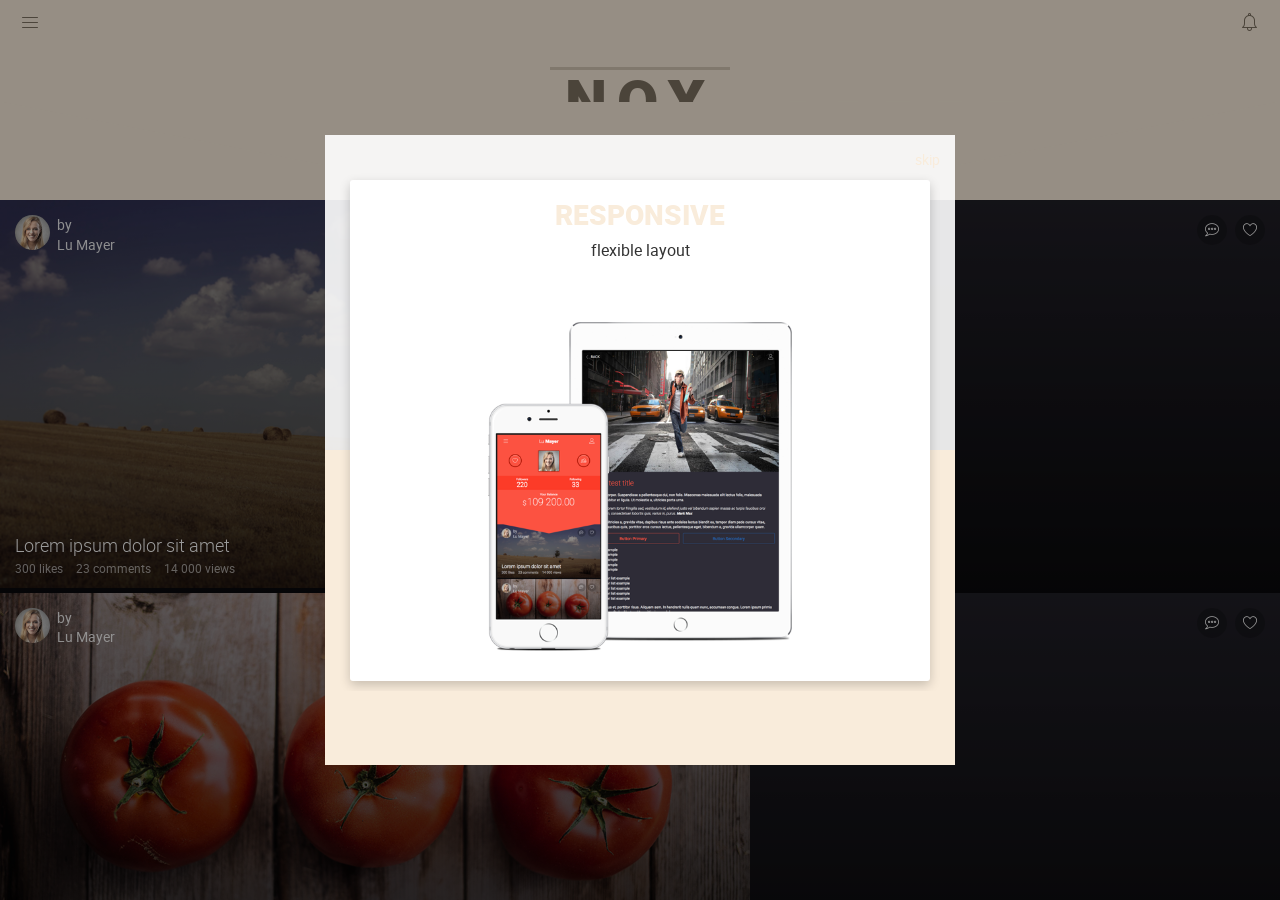
==== commit 3c5bf676: "Teste" ====
--- a/www/index.html
+++ b/www/index.html
@@ -26,7 +26,7 @@
     <meta name="msapplication-TileImage" content="assets/img/favicons/mstile-144x144.png">
     <meta name="theme-color" content="#ffffff">
 
-    <title>Jeronimoo</title>
+    <title>NOX</title>
 
     <link rel="stylesheet" href="bower_components/font-awesome/css/font-awesome.min.css">
     <link rel="stylesheet" href="bower_components/framework7/dist/css/framework7.ios.min.css">
@@ -47,8 +47,8 @@
     <div class="line"></div>
 
     <div class="logo-box mt-10">
-        <strong>Jeronimoo</strong>
-        <div>Avalie Pessoas</div>
+        <strong>NOX</strong>
+        <div>HTML Mobile Template</div>
     </div>
 
     <div class="list-block mt-15">
@@ -59,7 +59,7 @@
                         Menu
                     </li>
                     <li>
-                        <a href="index.html" class="item-link close-panel item-content">
+                        <a href="index-2.html" class="item-link close-panel item-content">
                             <div class="item-media">
                                 <i class="fa fa-home"></i>
                             </div>
@@ -104,7 +104,7 @@
                                 </a>
                             </li>
                             <li>
-                                <a href="index.html" class="item-link close-panel item-content">
+                                <a href="index-2.html" class="item-link close-panel item-content">
                                     <div class="item-media">
                                         <i class="fa fa-user"></i>
                                     </div>
@@ -314,106 +314,7 @@
 </div>
 
 <!-- Right panel -->
-<div class="panel panel-right panel-reveal">
-    <div class="line"></div>
-
-    <!--<div class="user-banner">-->
-        <!--<span class="ava-box">-->
-            <!--<img src="assets/img/tmp/ava4.jpg" alt="">-->
-        <!--</span>-->
-    <!--</div>-->
-
-    <div class="welcome-msg">
-        <h3>Hello <strong>Lu</strong>!</h3>
-        <h4>How is your day going?</h4>
-    </div>
-
-    <div class="list-block mt-15">
-        <div class="list-group">
-            <nav class="menu">
-                <ul>
-                    <li>
-                        <a href="index.html" class="item-link close-panel item-content">
-                            <div class="item-media">
-                                <i class="icon-man"></i>
-                            </div>
-                            <div class="item-inner">
-                                <div class="item-title">Profile</div>
-                            </div>
-                        </a>
-                    </li>
-                    <li>
-                        <a href="settings.html" class="item-link close-panel item-content">
-                            <div class="item-media">
-                                <i class="icon-cog"></i>
-                            </div>
-                            <div class="item-inner">
-                                <div class="item-title">Settings</div>
-                            </div>
-                        </a>
-                    </li>
-                    <li>
-                        <a href="index.html" class="item-link close-panel item-content">
-                            <div class="item-media">
-                                <i class="icon-envelope"></i>
-                            </div>
-                            <div class="item-inner">
-                                <div class="item-title">Messages</div>
-                            </div>
-                        </a>
-                    </li>
-                    <li>
-                        <a href="index.html" class="item-link close-panel item-content">
-                            <div class="item-media">
-                                <i class="icon-heart"></i>
-                            </div>
-                            <div class="item-inner">
-                                <div class="item-title">I Like It</div>
-                            </div>
-                        </a>
-                    </li>
-                    <li>
-                        <a href="index.html" class="item-link close-panel item-content">
-                            <div class="item-media">
-                                <i class="icon-group-work"></i>
-                            </div>
-                            <div class="item-inner">
-                                <div class="item-title">Friends</div>
-                            </div>
-                        </a>
-                    </li>
-                    <li>
-                        <a href="index.html" class="item-link close-panel item-content">
-                            <div class="item-media">
-                                <i class="icon-exit-right"></i>
-                            </div>
-                            <div class="item-inner">
-                                <div class="item-title">Logout</div>
-                            </div>
-                        </a>
-                    </li>
-                </ul>
-            </nav>
-        </div>
-
-        <div class="list-group mt-20">
-            <nav>
-                <ul>
-                    <li>
-                        <a href="#" class="item-link item-primary close-panel item-content">
-                            <div class="item-media">
-                                <i class="fa fa-info-circle"></i>
-                            </div>
-                            <div class="item-inner">
-                                <div class="item-title">About APP/Website</div>
-                            </div>
-                        </a>
-                    </li>
-                </ul>
-            </nav>
-        </div>
-    </div>
-</div>
+
 
 <!-- Views -->
 <div class="views">
@@ -427,7 +328,7 @@
                     </a>
                 </div>
                 <div class="center sliding">
-                    <span class="anim-logo-small" style="opacity: 0">Jeronimoo</span>
+                    <span class="anim-logo-small" style="opacity: 0">NOX</span>
                 </div>
                 <div class="right">
                     <a href="#" class="link icon-only open-panel" data-panel="right">
@@ -443,8 +344,8 @@
 
                     <div class="nice-header header-fix-top small">
                         <div class="logo anim-logo">
-                            <h1>Jeronimoo</h1>
-                            <h2>Avalie Pessoas</h2>
+                            <h1>NOX</h1>
+                            <h2>HTML Responsive Template</h2>
                         </div>
                         <svg class="anim-svg" viewBox="0 0 629 63" version="1.1" xmlns="http://www.w3.org/2000/svg" xmlns:xlink="http://www.w3.org/1999/xlink" xmlns:sketch="http://www.bohemiancoding.com/sketch/ns">
                             <defs></defs>
@@ -697,5 +598,5 @@
 
 </body>
 
-<!-- Mirrored from themes.krzysztof-furtak.pl/themes/Jeronimoo/Jeronimoo/index.html by HTTrack Website Copier/3.x [XR&CO'2014], Wed, 21 Oct 2015 23:39:39 GMT -->
+
 </html>
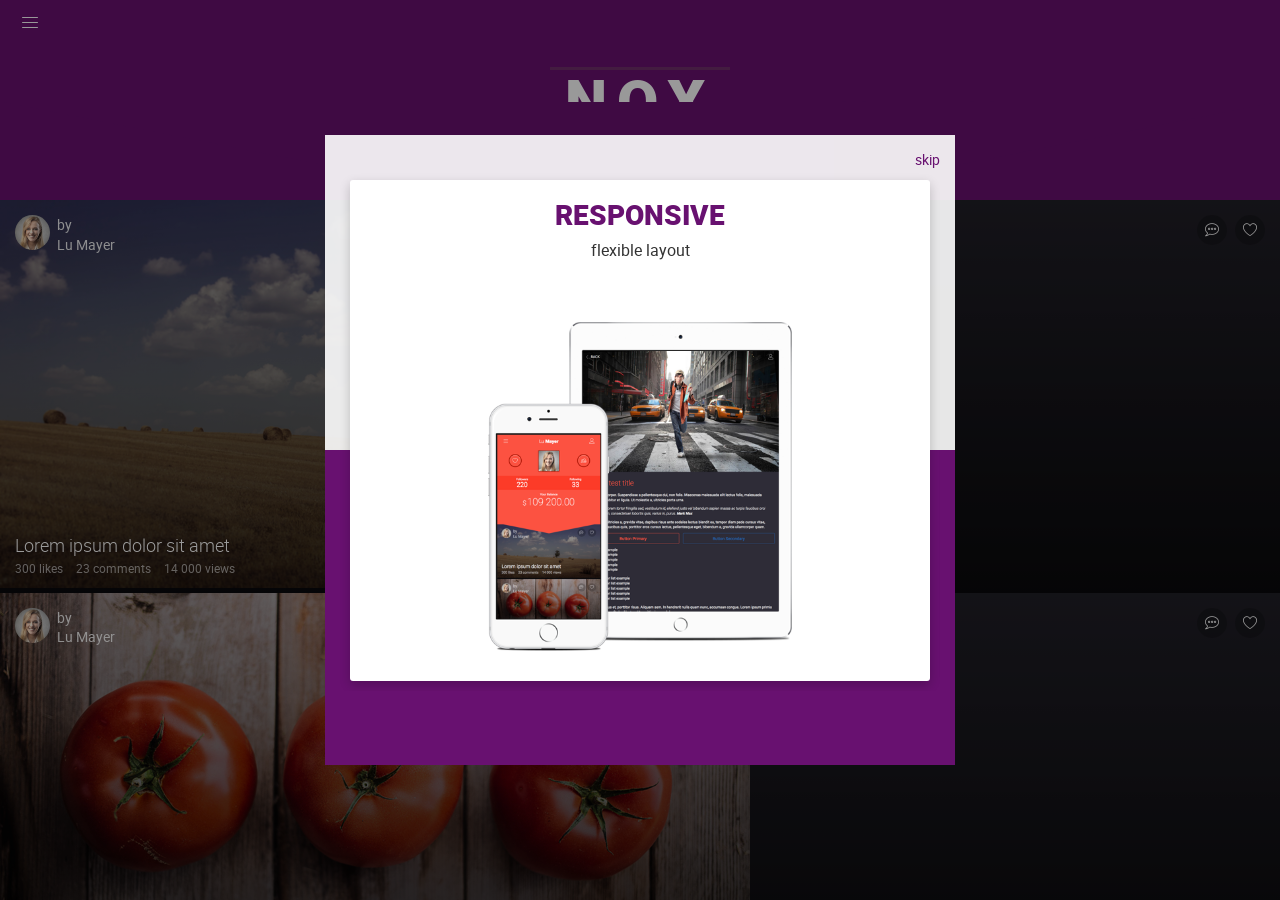
==== commit 20a1142b: "s" ====
--- a/www/index.html
+++ b/www/index.html
@@ -59,7 +59,7 @@
                         Menu
                     </li>
                     <li>
-                        <a href="index-2.html" class="item-link close-panel item-content">
+                        <a href="index.html" class="item-link close-panel item-content">
                             <div class="item-media">
                                 <i class="fa fa-home"></i>
                             </div>
@@ -104,7 +104,7 @@
                                 </a>
                             </li>
                             <li>
-                                <a href="index-2.html" class="item-link close-panel item-content">
+                                <a href="index.html" class="item-link close-panel item-content">
                                     <div class="item-media">
                                         <i class="fa fa-user"></i>
                                     </div>
@@ -330,11 +330,7 @@
                 <div class="center sliding">
                     <span class="anim-logo-small" style="opacity: 0">NOX</span>
                 </div>
-                <div class="right">
-                    <a href="#" class="link icon-only open-panel" data-panel="right">
-                        <span class="kkicon icon-alarm"></span>
-                    </a>
-                </div>
+               
             </div>
         </div>
 
--- a/www/assets/themes/beige/style.css
+++ b/www/assets/themes/beige/style.css
@@ -4834,11 +4834,11 @@
 
 .contact-type-list .contact-icon {
   font-size: 26px;
-  color: #f9ecdb;
+  color: #681170;
 }
 .contact-type-list .contact-label {
   font-size: 11px;
-  color: #f9ecdb;
+  color: #681170;
   font-family: 'robotobold', Arial, Tahoma, sans-serif;
 }
 .contact-type-list .contact-text {
@@ -4871,8 +4871,8 @@
 }
 
 .navbar-color-primary {
-  background: #f9ecdb !important;
-  color: #7D7161 !important;
+  background: #681170 !important;
+  color: #FFF !important;
 }
 
 .splash .splash-welcome {
@@ -5059,7 +5059,7 @@
 blockquote {
   padding: 0 0 0 20px;
   margin: 10px 0;
-  border-left: 5px solid #f9ecdb;
+  border-left: 5px solid #681170;
   font-family: 'robotolight_italic', sans-serif;
 }
 blockquote .author {
@@ -5083,21 +5083,21 @@
   border: 1px solid;
 }
 .button.button-primary {
-  border-color: #f9ecdb;
-  color: #f9ecdb;
+  border-color: #681170;
+  color: #681170;
 }
 .button.button-primary:hover, .button.button-primary.active, .button.button-primary.active-state {
-  background: #f9ecdb;
-  color: #7D7161;
+  background: #681170;
+  color: #FFF;
 }
 .button.button-primary.button-fill {
-  background: #f9ecdb;
-  color: #7D7161;
+  background: #681170;
+  color: #FFF;
 }
 .button.button-primary.button-fill:hover, .button.button-primary.button-fill.active, .button.button-primary.button-fill.active-state {
-  border-color: #f9ecdb;
+  border-color: #681170;
   background: #2E2C37;
-  color: #f9ecdb;
+  color: #681170;
 }
 .button.button-secondary {
   border-color: #DBEEF9;
@@ -5148,7 +5148,7 @@
 .button-header {
   display: inline-block;
   background: #e7b26e;
-  color: #7D7161;
+  color: #FFF;
   line-height: 1;
   margin: 0 0 0 4px;
   text-align: center;
@@ -5161,7 +5161,7 @@
 }
 .button-header > span {
   display: inline-block;
-  background: #f9ecdb;
+  background: #681170;
   width: 41px;
   height: 41px;
   border-radius: 50%;
@@ -5304,7 +5304,7 @@
 
 h1 {
   font-family: 'robotolight', sans-serif;
-  color: #f9ecdb;
+  color: #681170;
 }
 
 h2 {
@@ -5345,8 +5345,8 @@
 }
 
 .badge-primary {
-  background: #f9ecdb;
-  color: #7D7161;
+  background: #681170;
+  color: #FFF;
 }
 
 .badge-secondary {
@@ -5355,7 +5355,7 @@
 }
 
 .owl-theme .owl-controls .owl-page span {
-  background-color: #f9ecdb;
+  background-color: #681170;
 }
 
 header.small {
@@ -5383,7 +5383,7 @@
 }
 
 .color-box {
-  background-color: #f9ecdb;
+  background-color: #681170;
   color: #FFFFFF;
 }
 
@@ -5472,8 +5472,8 @@
 
 .nice-header {
   position: relative;
-  background: #f9ecdb;
-  color: #7D7161;
+  background: #681170;
+  color: #FFF;
   min-height: 250px;
   text-align: center;
 }
@@ -5512,7 +5512,7 @@
   }
 }
 .nice-header svg g {
-  fill: #f9ecdb;
+  fill: #681170;
 }
 .nice-header .logo {
   position: relative;
@@ -5529,7 +5529,7 @@
 }
 .nice-header .logo h1, .nice-header .logo h2 {
   margin: 0;
-  color: #7D7161;
+  color: #FFF;
   line-height: 1;
 }
 .nice-header .logo h1 {
@@ -5677,19 +5677,19 @@
 /*    5. HEADER/FOOTER/SIDEBAR                 */
 /* =========================================== */
 .navbar {
-  background: #f9ecdb;
-  color: #7D7161;
+  background: #681170;
+  color: #FFF;
   font-family: 'robotolight', sans-serif;
   text-transform: uppercase;
 }
 .navbar:after {
-  background: #f9ecdb;
+  background: #681170;
 }
 .navbar .kkicon {
   font-size: 20px;
 }
 .navbar a.link {
-  color: #7D7161;
+  color: #FFF;
   font-size: 14px;
   font-family: 'robotolight', sans-serif;
 }
@@ -5709,7 +5709,7 @@
   -webkit-transition: all 400ms;
           transition: all 400ms;
   background: transparent;
-  color: #7D7161;
+  color: #FFF;
 }
 .navbar-anim-on-scroll:after,
 .navbar.navbar-clear:after {
@@ -5721,20 +5721,20 @@
 }
 .navbar-anim-on-scroll a.link,
 .navbar.navbar-clear a.link {
-  color: #7D7161;
+  color: #FFF;
 }
 .navbar-anim-on-scroll.active,
 .navbar.navbar-clear.active {
-  background: #f9ecdb;
-  color: #7D7161;
+  background: #681170;
+  color: #FFF;
 }
 .navbar-anim-on-scroll.active:after,
 .navbar.navbar-clear.active:after {
-  background: #f9ecdb;
+  background: #681170;
 }
 .navbar-anim-on-scroll.active a.link,
 .navbar.navbar-clear.active a.link {
-  color: #7D7161;
+  color: #FFF;
 }
 
 .toolbar .link {
@@ -5779,7 +5779,7 @@
   color: #FFFFFF;
 }
 .panel .list-block .list-group ul li .item-primary:hover {
-  background: #f9ecdb;
+  background: #681170;
 }
 .panel .list-block .list-group ul li:after {
   background-color: #333333;
@@ -5839,7 +5839,7 @@
 /* =========================================== */
 [data-page="settings"] .item-media > span {
   font-size: 20px;
-  color: #f9ecdb;
+  color: #681170;
 }
 
 .page-bg {
@@ -5855,7 +5855,7 @@
 }
 
 .page-bg-color {
-  background: #f9ecdb;
+  background: #681170;
 }
 .page-bg-color[data-page="menu"] {
   background: url("img/bg.jpg") no-repeat top center transparent;
@@ -5897,7 +5897,7 @@
   box-shadow: 0 2px 1px -2px rgba(0, 0, 0, 0.3);
 }
 .dashboard-menu .menu-link:hover {
-  background: #f9ecdb;
+  background: #681170;
   background: rgba(249, 236, 219, 0.7);
 }
 .dashboard-menu .menu-link > span:first-child {
@@ -5967,7 +5967,7 @@
 .popup h2 {
   text-transform: uppercase;
   font-family: 'robotoblack', sans-serif;
-  color: #f9ecdb;
+  color: #681170;
   font-size: 28px;
   margin-bottom: 5px;
   margin-top: 10px;
@@ -6010,7 +6010,7 @@
 .popup .more-info {
   position: absolute;
   bottom: 20px;
-  color: #f9ecdb;
+  color: #681170;
   text-align: center;
   width: 100%;
   margin-left: -20px;
@@ -6022,7 +6022,7 @@
 .picker-modal .toolbar:before, .picker-modal .toolbar:after,
 .popup .toolbar:before,
 .popup .toolbar:after {
-  background: #f9ecdb;
+  background: #681170;
   background: rgba(249, 236, 219, 0.9);
   content: '';
   position: absolute;
@@ -6045,7 +6045,7 @@
 }
 .picker-modal .toolbar a,
 .popup .toolbar a {
-  color: #f9ecdb;
+  color: #681170;
   font-family: 'robotolight', sans-serif;
 }
 .picker-modal .close-popup,
@@ -6053,7 +6053,7 @@
   position: absolute;
   top: 15px;
   right: 15px;
-  color: #f9ecdb;
+  color: #681170;
 }
 .picker-modal .close-popup > span,
 .popup .close-popup > span {
@@ -6095,14 +6095,14 @@
 .popup .swiper-container .swiper-slide .button {
   color: #FFFFFF;
   border-color: #FFFFFF;
-  background: #f9ecdb;
+  background: #681170;
   height: 44px;
   line-height: 44px;
 }
 .picker-modal .swiper-container .bottom-color,
 .popup .swiper-container .bottom-color {
   position: absolute;
-  background: #f9ecdb;
+  background: #681170;
   top: 50%;
   left: 0;
   right: 0;
@@ -6466,14 +6466,14 @@
   color: #333333;
 }
 .card.card-header-map .card-footer a, .card.card-header-pic .card-footer a {
-  color: #f9ecdb;
+  color: #681170;
 }
 .card.card-header-icon .card-header {
   background: #666666;
-  color: #7D7161;
+  color: #FFF;
 }
 .card.card-header-icon .card-header.item-content-icon::before {
-  color: #7D7161;
+  color: #FFF;
   font-size: 49px;
   left: 0;
   top: 0;
@@ -6492,7 +6492,7 @@
   line-height: 1.4;
 }
 .card.card-header-icon .card-content-inner a > h4 {
-  color: #f9ecdb;
+  color: #681170;
   font-size: 14px;
   margin-bottom: 5px;
 }
@@ -6542,10 +6542,10 @@
   padding: 0 15px;
 }
 .blog-box li .blog-list .text .title {
-  color: #f9ecdb;
+  color: #681170;
 }
 .blog-box li .blog-list .text .title a {
-  color: #f9ecdb;
+  color: #681170;
 }
 .blog-box li .blog-list .text small {
   font-size: 11px;
@@ -6641,7 +6641,7 @@
   top: 19px;
   left: 10px;
   content: "";
-  color: #f9ecdb;
+  color: #681170;
   font-size: 20px;
   line-height: 1;
 }
@@ -6707,7 +6707,7 @@
 }
 
 .accordion-item.accordion-item-expanded .accordion-item-toggle {
-  background: #f9ecdb;
+  background: #681170;
   color: #ffffff;
 }
 .accordion-item.accordion-item-expanded .accordion-item-content {
@@ -6715,7 +6715,7 @@
 }
 .accordion-item .accordion-item-toggle {
   padding: 5px 10px;
-  border: 1px solid #f9ecdb;
+  border: 1px solid #681170;
   margin-top: -1px;
 }
 
@@ -6778,11 +6778,11 @@
   content: "\f099";
   top: 8px;
   left: 15px;
-  color: #f9ecdb;
+  color: #681170;
   font-size: 22px;
 }
 .twitter-content ul li a {
-  color: #f9ecdb;
+  color: #681170;
 }
 
 /* =========================================== */
@@ -6820,8 +6820,8 @@
   width: 100%;
 }
 .message.message-sent .message-text {
-  background-color: #f9ecdb;
-  color: #7D7161;
+  background-color: #681170;
+  color: #FFF;
 }
 .message .message-text {
   min-height: 32px;
@@ -6833,7 +6833,7 @@
   font-size: 15px;
 }
 .messagebar textarea + .link {
-  color: #f9ecdb;
+  color: #681170;
   font-size: 18px;
 }
 
@@ -6951,7 +6951,7 @@
 /*    THEME                                    */
 /* =========================================== */
 .page-bg-color {
-  background: #f9ecdb;
+  background: #681170;
 }
 .page-bg-color[data-page="menu"]::after {
   content: "";
@@ -6976,19 +6976,19 @@
   background: #f6f8f9;
 }
 .card.card-header-icon .card-header {
-  background: #7D7161;
-  color: #f9ecdb;
+  background: #FFF;
+  color: #681170;
 }
 .card.card-header-icon .card-header.item-content-icon::before {
   color: white;
 }
 .card.card-header-icon .card-content-inner a > h4 {
-  color: #7D7161;
+  color: #FFF;
 }
 
 .contact-type-list .contact-icon {
-  color: #7D7161;
+  color: #FFF;
 }
 .contact-type-list .contact-label {
-  color: #7D7161;
-}
+  color: #FFF;
+}
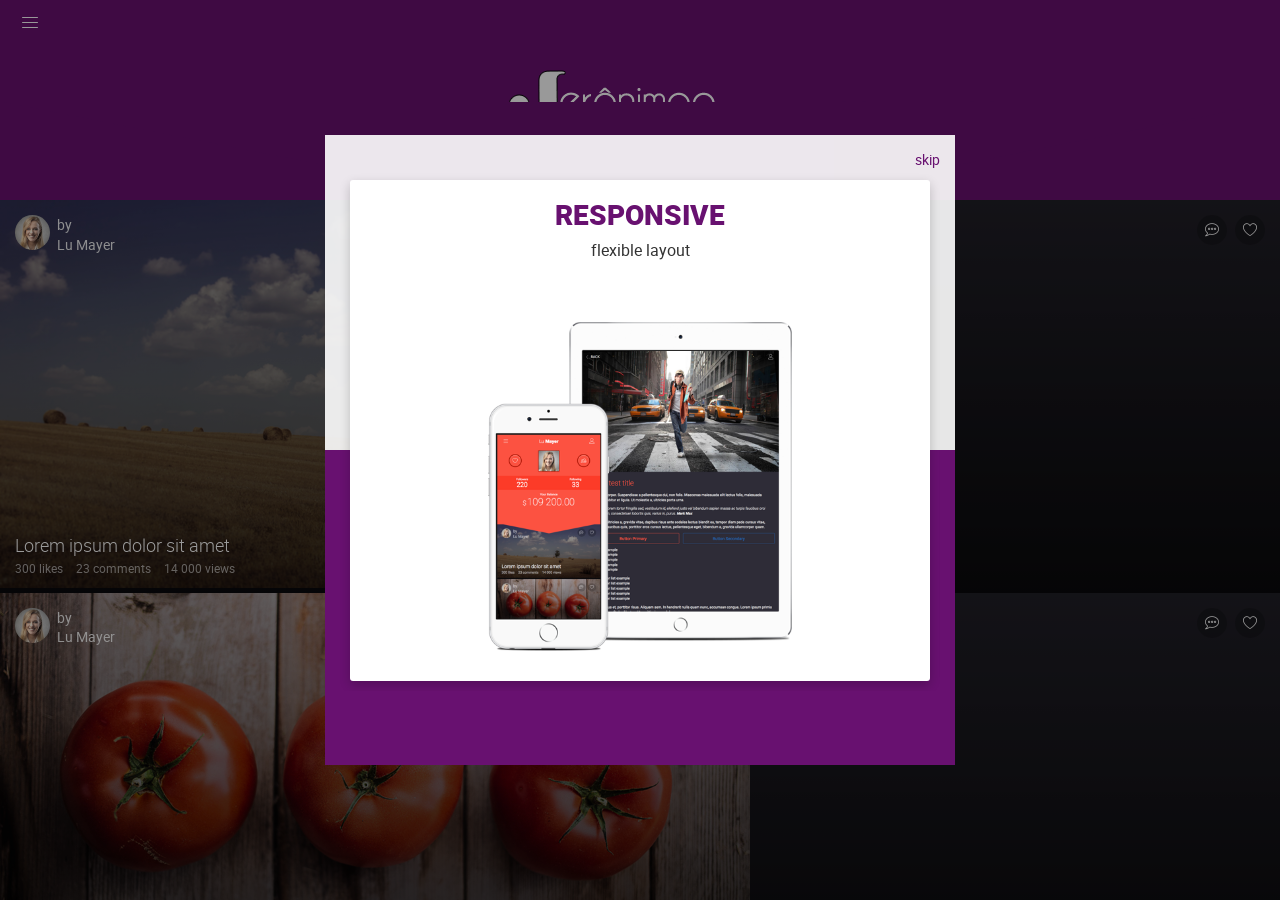
==== commit 78fb4b83: "a" ====
--- a/www/index.html
+++ b/www/index.html
@@ -26,7 +26,7 @@
     <meta name="msapplication-TileImage" content="assets/img/favicons/mstile-144x144.png">
     <meta name="theme-color" content="#ffffff">
 
-    <title>NOX</title>
+    <title>Jeronimoo</title>
 
     <link rel="stylesheet" href="bower_components/font-awesome/css/font-awesome.min.css">
     <link rel="stylesheet" href="bower_components/framework7/dist/css/framework7.ios.min.css">
@@ -59,7 +59,7 @@
                         Menu
                     </li>
                     <li>
-                        <a href="index.html" class="item-link close-panel item-content">
+                        <a href="index-2.html" class="item-link close-panel item-content">
                             <div class="item-media">
                                 <i class="fa fa-home"></i>
                             </div>
@@ -104,7 +104,7 @@
                                 </a>
                             </li>
                             <li>
-                                <a href="index.html" class="item-link close-panel item-content">
+                                <a href="index-2.html" class="item-link close-panel item-content">
                                     <div class="item-media">
                                         <i class="fa fa-user"></i>
                                     </div>
@@ -328,7 +328,7 @@
                     </a>
                 </div>
                 <div class="center sliding">
-                    <span class="anim-logo-small" style="opacity: 0">NOX</span>
+                    <span class="anim-logo-small" style="opacity: 0"><img src="img/logo.png" alt="Jeronimoo" width="150" height="34" style="margin-top:13px;" /></span>
                 </div>
                
             </div>
@@ -340,8 +340,7 @@
 
                     <div class="nice-header header-fix-top small">
                         <div class="logo anim-logo">
-                            <h1>NOX</h1>
-                            <h2>HTML Responsive Template</h2>
+                            <img src="img/logo.png" alt="Jeronimoo" />
                         </div>
                         <svg class="anim-svg" viewBox="0 0 629 63" version="1.1" xmlns="http://www.w3.org/2000/svg" xmlns:xlink="http://www.w3.org/1999/xlink" xmlns:sketch="http://www.bohemiancoding.com/sketch/ns">
                             <defs></defs>
--- a/www/assets/css/app.css
+++ b/www/assets/css/app.css
@@ -5517,8 +5517,6 @@
 .nice-header .logo {
   position: relative;
   display: inline-block;
-  border-top: 3px solid rgba(255, 255, 255, 0.3);
-  border-bottom: 3px solid rgba(255, 255, 255, 0.3);
   padding: 0 10px 10px;
   top: 75px;
 }
--- a/www/assets/themes/beige/style.css
+++ b/www/assets/themes/beige/style.css
@@ -5517,8 +5517,7 @@
 .nice-header .logo {
   position: relative;
   display: inline-block;
-  border-top: 3px solid rgba(125, 113, 97, 0.3);
-  border-bottom: 3px solid rgba(125, 113, 97, 0.3);
+
   padding: 0 10px 10px;
   top: 75px;
 }
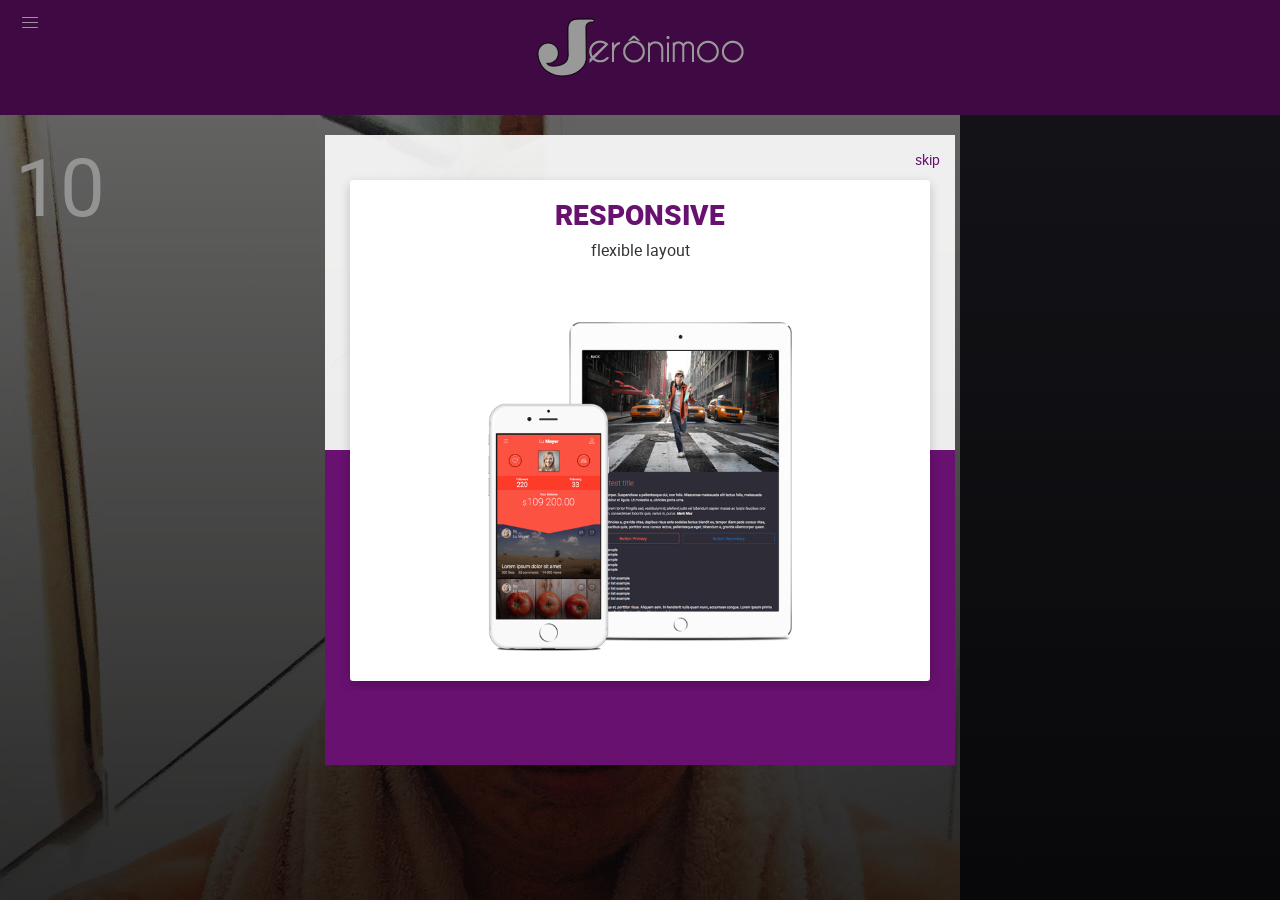
==== commit 76ebf079: "Alterações estruturais segue" ====
--- a/www/index.html
+++ b/www/index.html
@@ -59,7 +59,7 @@
                         Menu
                     </li>
                     <li>
-                        <a href="index-2.html" class="item-link close-panel item-content">
+                        <a href="index.html" class="item-link close-panel item-content">
                             <div class="item-media">
                                 <i class="fa fa-home"></i>
                             </div>
@@ -104,7 +104,7 @@
                                 </a>
                             </li>
                             <li>
-                                <a href="index-2.html" class="item-link close-panel item-content">
+                                <a href="index.html" class="item-link close-panel item-content">
                                     <div class="item-media">
                                         <i class="fa fa-user"></i>
                                     </div>
@@ -342,7 +342,7 @@
                         <div class="logo anim-logo">
                             <img src="img/logo.png" alt="Jeronimoo" />
                         </div>
-                        <svg class="anim-svg" viewBox="0 0 629 63" version="1.1" xmlns="http://www.w3.org/2000/svg" xmlns:xlink="http://www.w3.org/1999/xlink" xmlns:sketch="http://www.bohemiancoding.com/sketch/ns">
+                        <!--<svg class="anim-svg" viewBox="0 0 629 63" version="1.1" xmlns="http://www.w3.org/2000/svg" xmlns:xlink="http://www.w3.org/1999/xlink" xmlns:sketch="http://www.bohemiancoding.com/sketch/ns">
                             <defs></defs>
                             <g id="Page-1" stroke="none" stroke-width="1" fill="none" fill-rule="evenodd" sketch:type="MSPage">
                                 <g id="Splash" sketch:type="MSArtboardGroup" transform="translate(-60.000000, -749.000000)" fill="#FFFFFF">
@@ -351,116 +351,95 @@
                                     </g>
                                 </g>
                             </g>
-                        </svg>
+                        </svg>-->
                     </div>
 
                     <article>
                         <div class="author">
-                            <img src="assets/img/tmp/ava-demo.jpg" alt=""/>
                             <span>
-                                by<br>Lu Mayer
+                                10
                             </span>
-                        </div>
-                        <div class="buttons">
-                            <a href="#"><span class="icon-bubble-dots"></span></a>
-                            <a href="#"><span class="icon-heart"></span></a>
                         </div>
                         <div class="text">
                             <h2>
-                                <a href="about.html">Lorem ipsum dolor sit amet</a>
+                                <a href="about.html">Raphael Santo</a>
                             </h2>
                             <span>300 likes</span>
                             <span>23 comments</span>
                             <span>14 000 views</span>
                         </div>
-                        <img class="article-bg" src="assets/img/tmp/temp_1.png" alt=""/>
+                        <img class="article-bg" src="assets/img/tmp/raphaelsanto.jpg" />
                     </article>
 
                     <article>
                         <div class="author">
-                            <img src="assets/img/tmp/ava-demo.jpg" alt=""/>
                             <span>
-                                by<br>Lu Mayer
+                                10
                             </span>
-                        </div>
-                        <div class="buttons">
-                            <a href="#"><span class="icon-bubble-dots"></span></a>
-                            <a href="#"><span class="icon-heart"></span></a>
                         </div>
                         <div class="text">
                             <h2>
-                                <a href="about.html">Lorem ipsum dolor sit amet</a>
+                                <a href="about.html">Marcele Sampel</a>
                             </h2>
                             <span>300 likes</span>
                             <span>23 comments</span>
                             <span>14 000 views</span>
                         </div>
-                        <img class="article-bg" src="assets/img/tmp/temp_2.png" alt=""/>
+                        <img class="article-bg" src="assets/img/tmp/marcelesampel.jpg" />
                     </article>
 
                     <article>
                         <div class="author">
-                            <img src="assets/img/tmp/ava-demo.jpg" alt=""/>
                             <span>
-                                by<br>Lu Mayer
+                                1,2
                             </span>
-                        </div>
-                        <div class="buttons">
-                            <a href="#"><span class="icon-bubble-dots"></span></a>
-                            <a href="#"><span class="icon-heart"></span></a>
                         </div>
                         <div class="text">
                             <h2>
-                                <a href="about.html">Lorem ipsum dolor sit amet</a>
+                                <a href="about.html">Cristiano Jeronimo</a>
                             </h2>
                             <span>300 likes</span>
                             <span>23 comments</span>
                             <span>14 000 views</span>
                         </div>
-                        <img class="article-bg" src="assets/img/tmp/temp_3.png" alt=""/>
+                        <img class="article-bg" src="assets/img/tmp/cristianoaraujo.jpg" />
                     </article>
+
                     <article>
                         <div class="author">
-                            <img src="assets/img/tmp/ava-demo.jpg" alt=""/>
                             <span>
-                                by<br>Lu Mayer
+                                0
                             </span>
-                        </div>
-                        <div class="buttons">
-                            <a href="#"><span class="icon-bubble-dots"></span></a>
-                            <a href="#"><span class="icon-heart"></span></a>
                         </div>
                         <div class="text">
                             <h2>
-                                <a href="about.html">Lorem ipsum dolor sit amet</a>
+                                <a href="about.html">Gian Besson</a>
                             </h2>
                             <span>300 likes</span>
                             <span>23 comments</span>
                             <span>14 000 views</span>
                         </div>
-                        <img class="article-bg" src="assets/img/tmp/temp_4.png" alt=""/>
+                        <img class="article-bg" src="assets/img/tmp/gianbesson.jpg" />
                     </article>
+
                     <article>
                         <div class="author">
-                            <img src="assets/img/tmp/ava-demo.jpg" alt=""/>
                             <span>
-                                by<br>Lu Mayer
+                                8,7
                             </span>
-                        </div>
-                        <div class="buttons">
-                            <a href="#"><span class="icon-bubble-dots"></span></a>
-                            <a href="#"><span class="icon-heart"></span></a>
                         </div>
                         <div class="text">
                             <h2>
-                                <a href="about.html">Lorem ipsum dolor sit amet</a>
+                                <a href="about.html">Bianca Anchieta</a>
                             </h2>
                             <span>300 likes</span>
                             <span>23 comments</span>
                             <span>14 000 views</span>
                         </div>
-                        <img class="article-bg" src="assets/img/tmp/temp_5.png" alt=""/>
+                        <img class="article-bg" src="assets/img/tmp/biancaanchieta.jpg" />
                     </article>
+
+
 
                 </div>
             </div>
--- a/www/assets/css/app.css
+++ b/www/assets/css/app.css
@@ -6374,6 +6374,12 @@
   float: left;
   margin-right: 7px;
 }
+
+article .author span
+{
+    font-size: 80px;
+}
+
 article .buttons {
   position: absolute;
   top: 15px;
@@ -6400,9 +6406,10 @@
 article .text {
   position: absolute;
   bottom: 15px;
-  left: 15px;
+  right: 3px ;
   z-index: 10;
 }
+
 article .text h2 {
   color: #FFFFFF;
   margin: 0;
@@ -6418,6 +6425,7 @@
   font-size: 12px;
   color: rgba(255, 255, 255, 0.6);
   margin-right: 10px;
+  float: right;
 }
 
 .card-footer {
--- a/www/assets/themes/beige/style.css
+++ b/www/assets/themes/beige/style.css
@@ -5483,13 +5483,13 @@
   }
 }
 .nice-header.small {
-  min-height: 200px;
+  min-height: 115px;
 }
 .nice-header.small .logo {
-  top: 67px;
+  top: 15px;
 }
 .nice-header.small .logo h1 {
-  font-size: 60px;
+  font-size: 15px;
 }
 .nice-header.small .logo h2 {
   font-size: 13px;
@@ -6401,9 +6401,10 @@
 article .text {
   position: absolute;
   bottom: 15px;
-  left: 15px;
+  right: 3px ;
   z-index: 10;
 }
+
 article .text h2 {
   color: #FFFFFF;
   margin: 0;
@@ -6411,6 +6412,7 @@
 }
 article .text h2 a {
   color: #FFFFFF;
+  margin-left: 96px;
 }
 article .text h2 a:hover {
   opacity: 0.5;
@@ -6419,6 +6421,7 @@
   font-size: 12px;
   color: rgba(255, 255, 255, 0.6);
   margin-right: 10px;
+  float: right;
 }
 
 .card-footer {
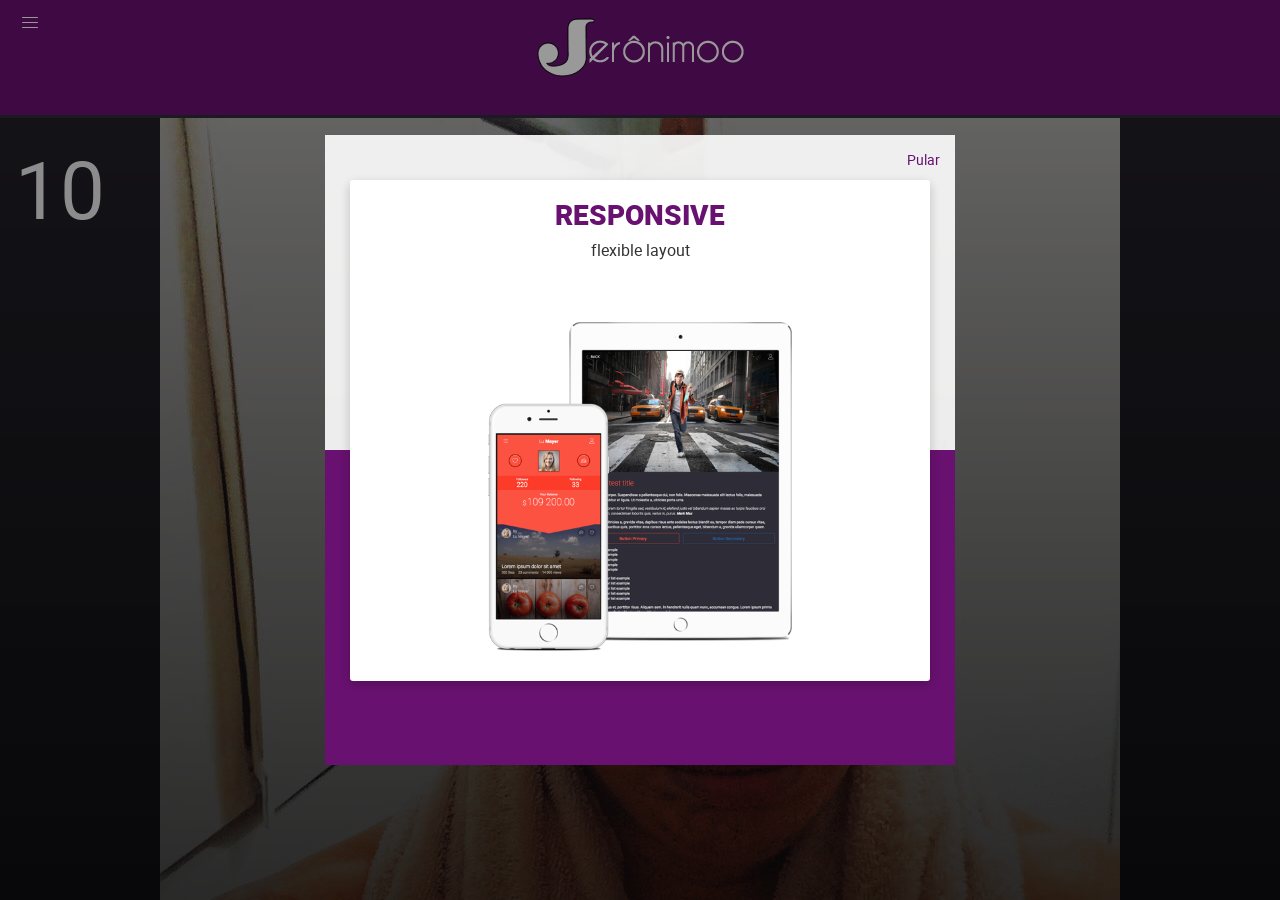
==== commit 2d136d39: "Pagina de usuários" ====
--- a/www/index.html
+++ b/www/index.html
@@ -47,8 +47,15 @@
     <div class="line"></div>
 
     <div class="logo-box mt-10">
-        <strong>NOX</strong>
-        <div>HTML Mobile Template</div>
+        <article>
+            <div class="author">
+                <img src="assets/img/tmp/raphaelsanto.jpg" alt="" />
+                <span style="font-size:15px;">
+                    Raphael Santo
+                </span>
+            </div>
+            
+        </article>
     </div>
 
     <div class="list-block mt-15">
@@ -71,135 +78,135 @@
                             </div>
                         </a>
 
+                        <!--<a href="#" class="js-toggle-menu"><span class="icon-chevron-down"></span></a>
+                        <ul>
+                            <li>
+                                <a href="splash.html" class="item-link close-panel item-content">
+                                    <div class="item-media">
+                                        <i class="fa fa-lock"></i>
+                                    </div>
+                                    <div class="item-inner">
+                                        <div class="item-title">Splash</div>
+                                    </div>
+                                </a>
+                            </li>
+                            <li>
+                                <a href="login.html" class="item-link close-panel item-content">
+                                    <div class="item-media">
+                                        <i class="fa fa-lock"></i>
+                                    </div>
+                                    <div class="item-inner">
+                                        <div class="item-title">Login</div>
+                                    </div>
+                                </a>
+                            </li>
+                            <li>
+                                <a href="registration.html" class="item-link close-panel item-content">
+                                    <div class="item-media">
+                                        <i class="fa fa-lock"></i>
+                                    </div>
+                                    <div class="item-inner">
+                                        <div class="item-title">Sign Up</div>
+                                    </div>
+                                </a>
+                            </li>
+                            <li>
+                                <a href="index.html" class="item-link close-panel item-content">
+                                    <div class="item-media">
+                                        <i class="fa fa-user"></i>
+                                    </div>
+                                    <div class="item-inner">
+                                        <div class="item-title">Dashboard</div>
+                                    </div>
+                                </a>
+                            </li>
+                            <li>
+                                <a href="dashboard-1.html" class="item-link close-panel item-content">
+                                    <div class="item-media">
+                                        <i class="fa fa-user"></i>
+                                    </div>
+                                    <div class="item-inner">
+                                        <div class="item-title">Dashboard 1</div>
+                                    </div>
+                                </a>
+                            </li>
+                            <li>
+                                <a href="dashboard.html" class="item-link close-panel item-content">
+                                    <div class="item-media">
+                                        <i class="fa fa-th"></i>
+                                    </div>
+                                    <div class="item-inner">
+                                        <div class="item-title">Menu</div>
+                                    </div>
+                                </a>
+                            </li>
+                        </ul>-->
+                    </li>
+
+                    <!--<li>
+                        <a href="misc.html" class="item-link close-panel item-content">
+                            <div class="item-media">
+                                <i class="fa fa-cubes"></i>
+                            </div>
+                            <div class="item-inner">
+                                <div class="item-title">UI Elements</div>
+                            </div>
+                        </a>
+
                         <a href="#" class="js-toggle-menu"><span class="icon-chevron-down"></span></a>
                         <ul>
                             <li>
-                                <a href="splash.html" class="item-link close-panel item-content">
-                                    <div class="item-media">
-                                        <i class="fa fa-lock"></i>
-                                    </div>
-                                    <div class="item-inner">
-                                        <div class="item-title">Splash</div>
-                                    </div>
-                                </a>
-                            </li>
-                            <li>
-                                <a href="login.html" class="item-link close-panel item-content">
-                                    <div class="item-media">
-                                        <i class="fa fa-lock"></i>
-                                    </div>
-                                    <div class="item-inner">
-                                        <div class="item-title">Login</div>
-                                    </div>
-                                </a>
-                            </li>
-                            <li>
-                                <a href="registration.html" class="item-link close-panel item-content">
-                                    <div class="item-media">
-                                        <i class="fa fa-lock"></i>
-                                    </div>
-                                    <div class="item-inner">
-                                        <div class="item-title">Sign Up</div>
-                                    </div>
-                                </a>
-                            </li>
-                            <li>
-                                <a href="index.html" class="item-link close-panel item-content">
-                                    <div class="item-media">
-                                        <i class="fa fa-user"></i>
-                                    </div>
-                                    <div class="item-inner">
-                                        <div class="item-title">Dashboard</div>
-                                    </div>
-                                </a>
-                            </li>
-                            <li>
-                                <a href="dashboard-1.html" class="item-link close-panel item-content">
-                                    <div class="item-media">
-                                        <i class="fa fa-user"></i>
-                                    </div>
-                                    <div class="item-inner">
-                                        <div class="item-title">Dashboard 1</div>
-                                    </div>
-                                </a>
-                            </li>
-                            <li>
-                                <a href="dashboard.html" class="item-link close-panel item-content">
-                                    <div class="item-media">
-                                        <i class="fa fa-th"></i>
-                                    </div>
-                                    <div class="item-inner">
-                                        <div class="item-title">Menu</div>
+                                <a href="misc.html" class="item-link close-panel item-content">
+                                    <div class="item-media">
+                                        <i class="fa fa-bullseye"></i>
+                                    </div>
+                                    <div class="item-inner">
+                                        <div class="item-title">MISC</div>
+                                    </div>
+                                </a>
+                            </li>
+                            <li>
+                                <a href="buttons.html" class="item-link close-panel item-content">
+                                    <div class="item-media">
+                                        <i class="fa fa-square"></i>
+                                    </div>
+                                    <div class="item-inner">
+                                        <div class="item-title">Buttons</div>
+                                    </div>
+                                </a>
+                            </li>
+                            <li>
+                                <a href="charts.html" class="item-link close-panel item-content">
+                                    <div class="item-media">
+                                        <i class="fa fa-area-chart"></i>
+                                    </div>
+                                    <div class="item-inner">
+                                        <div class="item-title">Charts</div>
+                                    </div>
+                                </a>
+                            </li>
+                            <li>
+                                <a href="tabs.html" class="item-link close-panel item-content">
+                                    <div class="item-media">
+                                        <i class="fa fa-folder-o"></i>
+                                    </div>
+                                    <div class="item-inner">
+                                        <div class="item-title">Tabs</div>
+                                    </div>
+                                </a>
+                            </li>
+                            <li>
+                                <a href="accordion.html" class="item-link close-panel item-content">
+                                    <div class="item-media">
+                                        <i class="fa fa-bars"></i>
+                                    </div>
+                                    <div class="item-inner">
+                                        <div class="item-title">Accordion</div>
                                     </div>
                                 </a>
                             </li>
                         </ul>
                     </li>
-
-                    <li>
-                        <a href="misc.html" class="item-link close-panel item-content">
-                            <div class="item-media">
-                                <i class="fa fa-cubes"></i>
-                            </div>
-                            <div class="item-inner">
-                                <div class="item-title">UI Elements</div>
-                            </div>
-                        </a>
-
-                        <a href="#" class="js-toggle-menu"><span class="icon-chevron-down"></span></a>
-                        <ul>
-                            <li>
-                                <a href="misc.html" class="item-link close-panel item-content">
-                                    <div class="item-media">
-                                        <i class="fa fa-bullseye"></i>
-                                    </div>
-                                    <div class="item-inner">
-                                        <div class="item-title">MISC</div>
-                                    </div>
-                                </a>
-                            </li>
-                            <li>
-                                <a href="buttons.html" class="item-link close-panel item-content">
-                                    <div class="item-media">
-                                        <i class="fa fa-square"></i>
-                                    </div>
-                                    <div class="item-inner">
-                                        <div class="item-title">Buttons</div>
-                                    </div>
-                                </a>
-                            </li>
-                            <li>
-                                <a href="charts.html" class="item-link close-panel item-content">
-                                    <div class="item-media">
-                                        <i class="fa fa-area-chart"></i>
-                                    </div>
-                                    <div class="item-inner">
-                                        <div class="item-title">Charts</div>
-                                    </div>
-                                </a>
-                            </li>
-                            <li>
-                                <a href="tabs.html" class="item-link close-panel item-content">
-                                    <div class="item-media">
-                                        <i class="fa fa-folder-o"></i>
-                                    </div>
-                                    <div class="item-inner">
-                                        <div class="item-title">Tabs</div>
-                                    </div>
-                                </a>
-                            </li>
-                            <li>
-                                <a href="accordion.html" class="item-link close-panel item-content">
-                                    <div class="item-media">
-                                        <i class="fa fa-bars"></i>
-                                    </div>
-                                    <div class="item-inner">
-                                        <div class="item-title">Accordion</div>
-                                    </div>
-                                </a>
-                            </li>
-                        </ul>
-                    </li>
                     <li>
                         <a href="charts.html" class="item-link close-panel item-content">
                             <div class="item-media">
@@ -269,8 +276,9 @@
                                 <div class="item-title">Contact</div>
                             </div>
                         </a>
-                    </li>
-                    <li class="divider">
+                    </li>-->
+
+                    <!--<li class="divider">
                         Social
                     </li>
                     <li>
@@ -305,7 +313,7 @@
                                 </div>
                             </div>
                         </a>
-                    </li>
+                    </li>-->
                 </ul>
             </nav>
         </div>
@@ -342,16 +350,6 @@
                         <div class="logo anim-logo">
                             <img src="img/logo.png" alt="Jeronimoo" />
                         </div>
-                        <!--<svg class="anim-svg" viewBox="0 0 629 63" version="1.1" xmlns="http://www.w3.org/2000/svg" xmlns:xlink="http://www.w3.org/1999/xlink" xmlns:sketch="http://www.bohemiancoding.com/sketch/ns">
-                            <defs></defs>
-                            <g id="Page-1" stroke="none" stroke-width="1" fill="none" fill-rule="evenodd" sketch:type="MSPage">
-                                <g id="Splash" sketch:type="MSArtboardGroup" transform="translate(-60.000000, -749.000000)" fill="#FFFFFF">
-                                    <g id="flaga" sketch:type="MSLayerGroup">
-                                        <path d="M60.7617187,750.025391 L375.435547,811.568359 L688.558594,749.867188 L60.7617187,750.025391 Z" id="Path-30" sketch:type="MSShapeGroup"></path>
-                                    </g>
-                                </g>
-                            </g>
-                        </svg>-->
                     </div>
 
                     <article>
@@ -364,9 +362,9 @@
                             <h2>
                                 <a href="about.html">Raphael Santo</a>
                             </h2>
-                            <span>300 likes</span>
-                            <span>23 comments</span>
-                            <span>14 000 views</span>
+                            
+                            <span>23 comentários</span>
+                            <span>14.000 visitas</span>
                         </div>
                         <img class="article-bg" src="assets/img/tmp/raphaelsanto.jpg" />
                     </article>
@@ -381,9 +379,9 @@
                             <h2>
                                 <a href="about.html">Marcele Sampel</a>
                             </h2>
-                            <span>300 likes</span>
-                            <span>23 comments</span>
-                            <span>14 000 views</span>
+                            
+                            <span>23 comentários</span>
+                            <span>14.000 visitas</span>
                         </div>
                         <img class="article-bg" src="assets/img/tmp/marcelesampel.jpg" />
                     </article>
@@ -398,9 +396,9 @@
                             <h2>
                                 <a href="about.html">Cristiano Jeronimo</a>
                             </h2>
-                            <span>300 likes</span>
-                            <span>23 comments</span>
-                            <span>14 000 views</span>
+                            
+                            <span>23 comentários</span>
+                            <span>14.000 visitas</span>
                         </div>
                         <img class="article-bg" src="assets/img/tmp/cristianoaraujo.jpg" />
                     </article>
@@ -415,9 +413,9 @@
                             <h2>
                                 <a href="about.html">Gian Besson</a>
                             </h2>
-                            <span>300 likes</span>
-                            <span>23 comments</span>
-                            <span>14 000 views</span>
+                            
+                            <span>23 comentários</span>
+                            <span>14.000 visitas</span>
                         </div>
                         <img class="article-bg" src="assets/img/tmp/gianbesson.jpg" />
                     </article>
@@ -432,14 +430,19 @@
                             <h2>
                                 <a href="about.html">Bianca Anchieta</a>
                             </h2>
-                            <span>300 likes</span>
-                            <span>23 comments</span>
-                            <span>14 000 views</span>
+                            
+                            <span>23 comentários</span>
+                            <span>14.000 visitas</span>
                         </div>
                         <img class="article-bg" src="assets/img/tmp/biancaanchieta.jpg" />
                     </article>
 
 
+                    <!--<div class="card-footer">
+                        <span>
+                            
+                        </span>
+                    </div>-->
 
                 </div>
             </div>
@@ -451,7 +454,7 @@
 <div class="popup popup-splash">
     <div class="content-block">
         <a href="#" class="close-popup">
-            skip
+            Pular
         </a>
 
         <div class="swiper-container">
@@ -464,6 +467,7 @@
                         <img src="assets/img/tmp/slide1.png" alt=""/>
                     </div>
                 </div>
+
                 <div class="swiper-slide text-center">
                     <div class="slide-content">
                         <h2>Very Detailed</h2>
@@ -472,15 +476,17 @@
                         <img src="assets/img/tmp/slide2.png" alt=""/>
                     </div>
                 </div>
+
                 <div class="swiper-slide text-center">
                     <div class="slide-content clearfix">
                         <h2>Call<br>Us Now</h2>
 
                         <h3>Lorem ipsum dolor sit amet enim. Etiam ullamcorper. Suspendisse a pellentesque dui, non felis.
                             Maecenas malesuada elit lectus felis, malesuada ultricies.</h3>
-                        <a href="#" class="button mt-50 mb-20">Click to call!</a>
-                    </div>
-                </div>
+                        <a href="#" class="button mt-50 mb-20">Entendi</a>
+                    </div>
+                </div>
+
             </div>
             <div class="bottom-color"></div>
             <div class="swiper-pagination"></div>
--- a/www/assets/css/app.css
+++ b/www/assets/css/app.css
@@ -4980,7 +4980,7 @@
 }
 
 .mt-15 {
-  margin-top: 15px !important;
+  margin-top: 80px !important;
 }
 
 .mt-20 {
--- a/www/assets/themes/beige/style.css
+++ b/www/assets/themes/beige/style.css
@@ -4980,7 +4980,7 @@
 }
 
 .mt-15 {
-  margin-top: 15px !important;
+  margin-top: 80px !important;
 }
 
 .mt-20 {
@@ -6424,6 +6424,12 @@
   float: right;
 }
 
+article img{
+    display: table;
+    margin: 0 auto;
+    margin-top:3px;
+}
+
 .card-footer {
   -webkit-box-pack: start !important;
   -webkit-justify-content: flex-start !important;
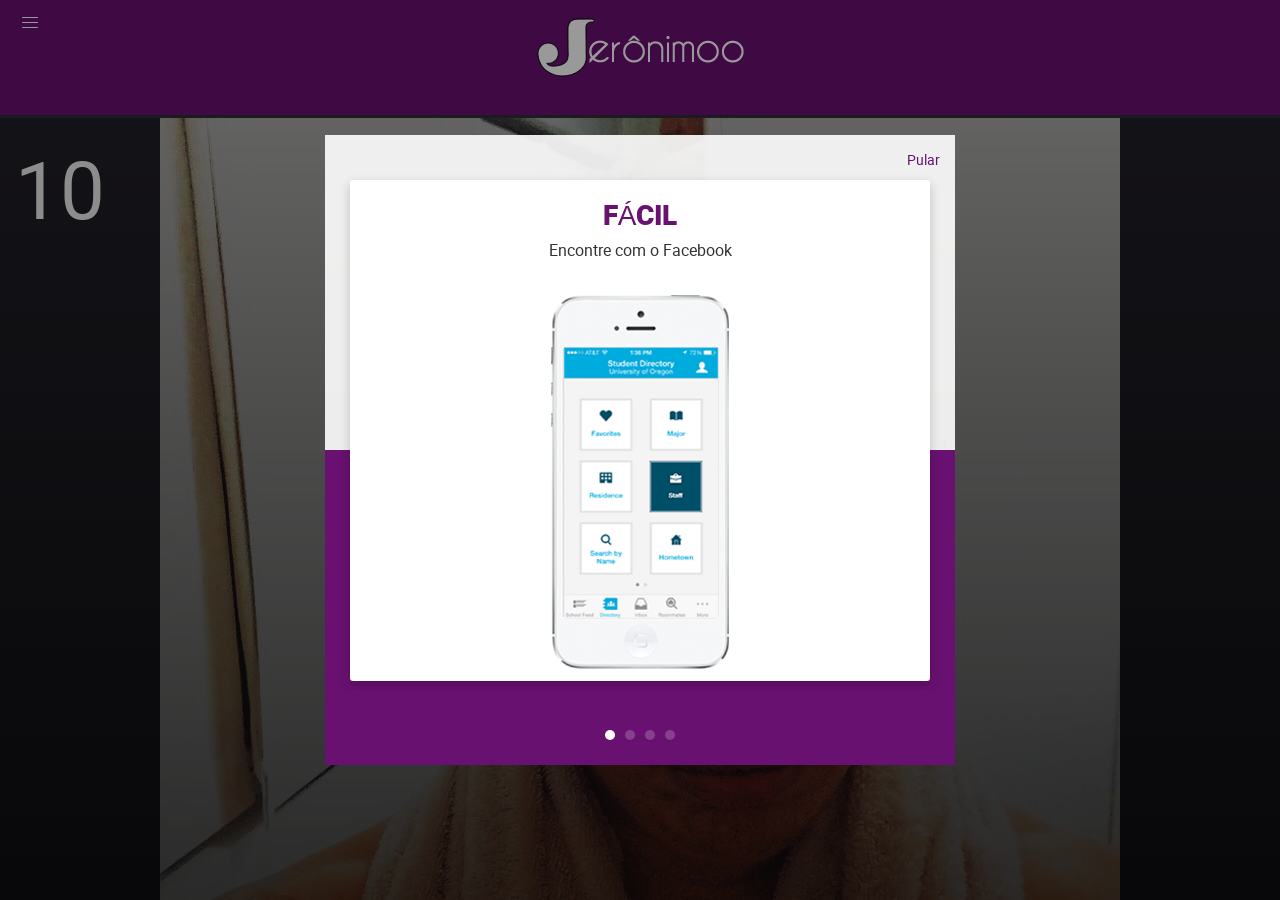
==== commit b0f3a6eb: "t" ====
--- a/www/index.html
+++ b/www/index.html
@@ -360,7 +360,7 @@
                         </div>
                         <div class="text">
                             <h2>
-                                <a href="about.html">Raphael Santo</a>
+                                <a href="raphaelsanto.html">Raphael Santo</a>
                             </h2>
                             
                             <span>23 comentários</span>
@@ -394,7 +394,7 @@
                         </div>
                         <div class="text">
                             <h2>
-                                <a href="about.html">Cristiano Jeronimo</a>
+                                <a href="cristianoaraujo.html">Cristiano Jeronimo</a>
                             </h2>
                             
                             <span>23 comentários</span>
@@ -428,7 +428,7 @@
                         </div>
                         <div class="text">
                             <h2>
-                                <a href="about.html">Bianca Anchieta</a>
+                                <a href="biancaanchieta.html">Bianca Anchieta</a>
                             </h2>
                             
                             <span>23 comentários</span>
@@ -461,29 +461,33 @@
             <div class="swiper-wrapper">
                 <div class="swiper-slide text-center">
                     <div class="slide-content">
-                        <h2>Responsive</h2>
-
-                        <h3>flexible layout</h3>
+                        <h2>Fácil</h2>
+
+                        <h3>Encontre com o Facebook</h3>
                         <img src="assets/img/tmp/slide1.png" alt=""/>
                     </div>
                 </div>
 
                 <div class="swiper-slide text-center">
                     <div class="slide-content">
-                        <h2>Very Detailed</h2>
-
-                        <h3>20+ page templates</h3>
+                        <h2>Busque</h2>
+
+                        <h3>Amigos ou os amigos deles</h3>
                         <img src="assets/img/tmp/slide2.png" alt=""/>
+                    </div>
+                </div>
+
+                <div class="swiper-slide text-center">
+                    <div class="slide-content">
+                        <h2>Dê sua nota</h2>
+                        <h3>E deixe um comentário para ele</h3>
+                        <img src="assets/img/tmp/slide3.png" alt="" />
                     </div>
                 </div>
 
                 <div class="swiper-slide text-center">
                     <div class="slide-content clearfix">
-                        <h2>Call<br>Us Now</h2>
-
-                        <h3>Lorem ipsum dolor sit amet enim. Etiam ullamcorper. Suspendisse a pellentesque dui, non felis.
-                            Maecenas malesuada elit lectus felis, malesuada ultricies.</h3>
-                        <a href="#" class="button mt-50 mb-20">Entendi</a>
+                        <a href="index.html" class="button mt-50 mb-20">Entendi</a>
                     </div>
                 </div>
 
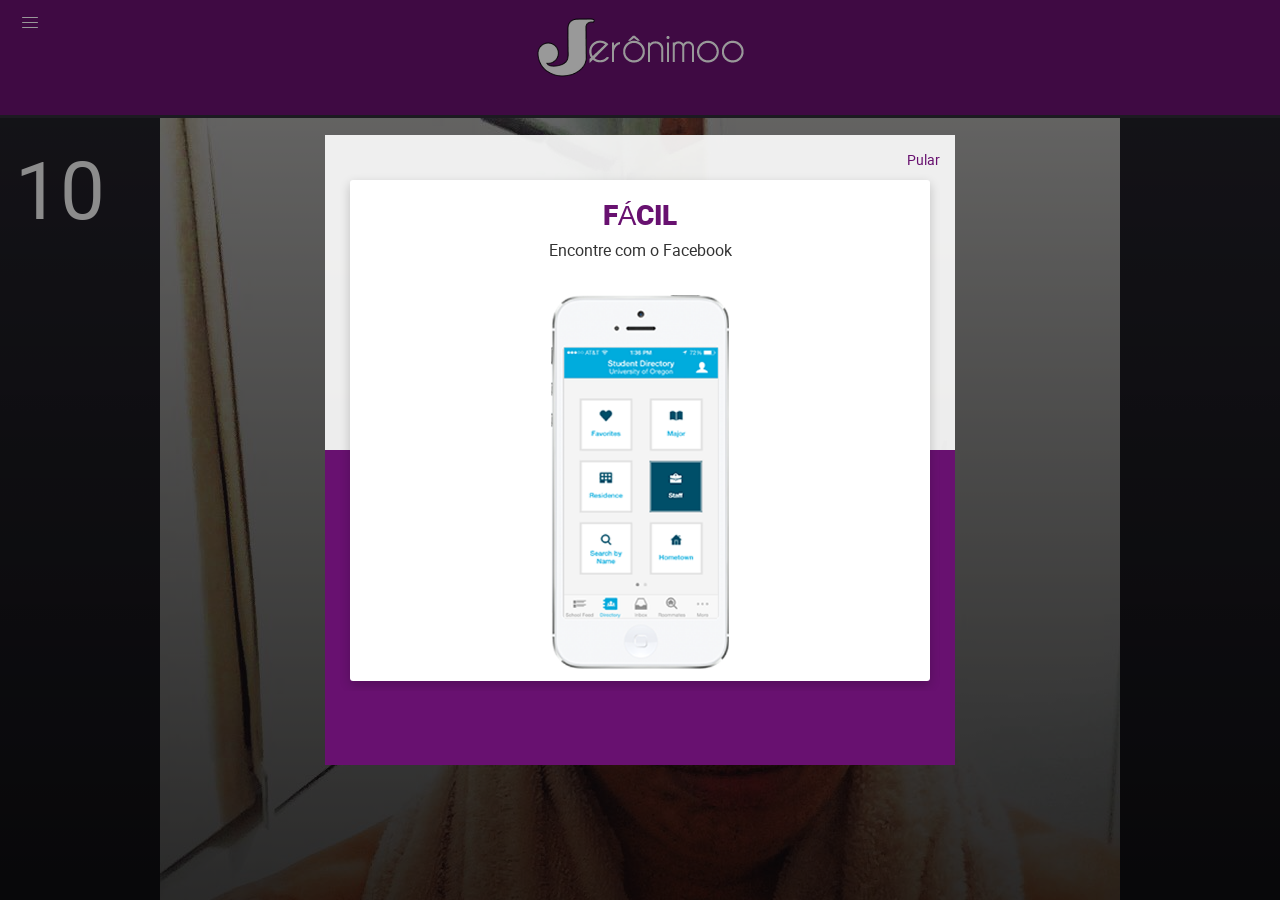
==== commit 1f85f3bd: "dasdasd as" ====
--- a/www/index.html
+++ b/www/index.html
@@ -36,6 +36,8 @@
 
     <link rel="stylesheet" href="assets/css/app.css">
     <link rel="stylesheet" href="assets/themes/beige/style.css" id="theme-style">
+
+    
 </head>
 <body class="">
 
@@ -580,6 +582,10 @@
 <script type="text/javascript" src="assets/js/animations.js"></script>
 
 
+<script type="text/javascript" src="app/view/TimeLineView.js"></script>
+<script type="text/javascript" src="app/controller/TimeLineController.js"></script>
+<script type="text/javascript" src="app/request/TimeLineRequest.js"></script>
+    
 </body>
 
 
